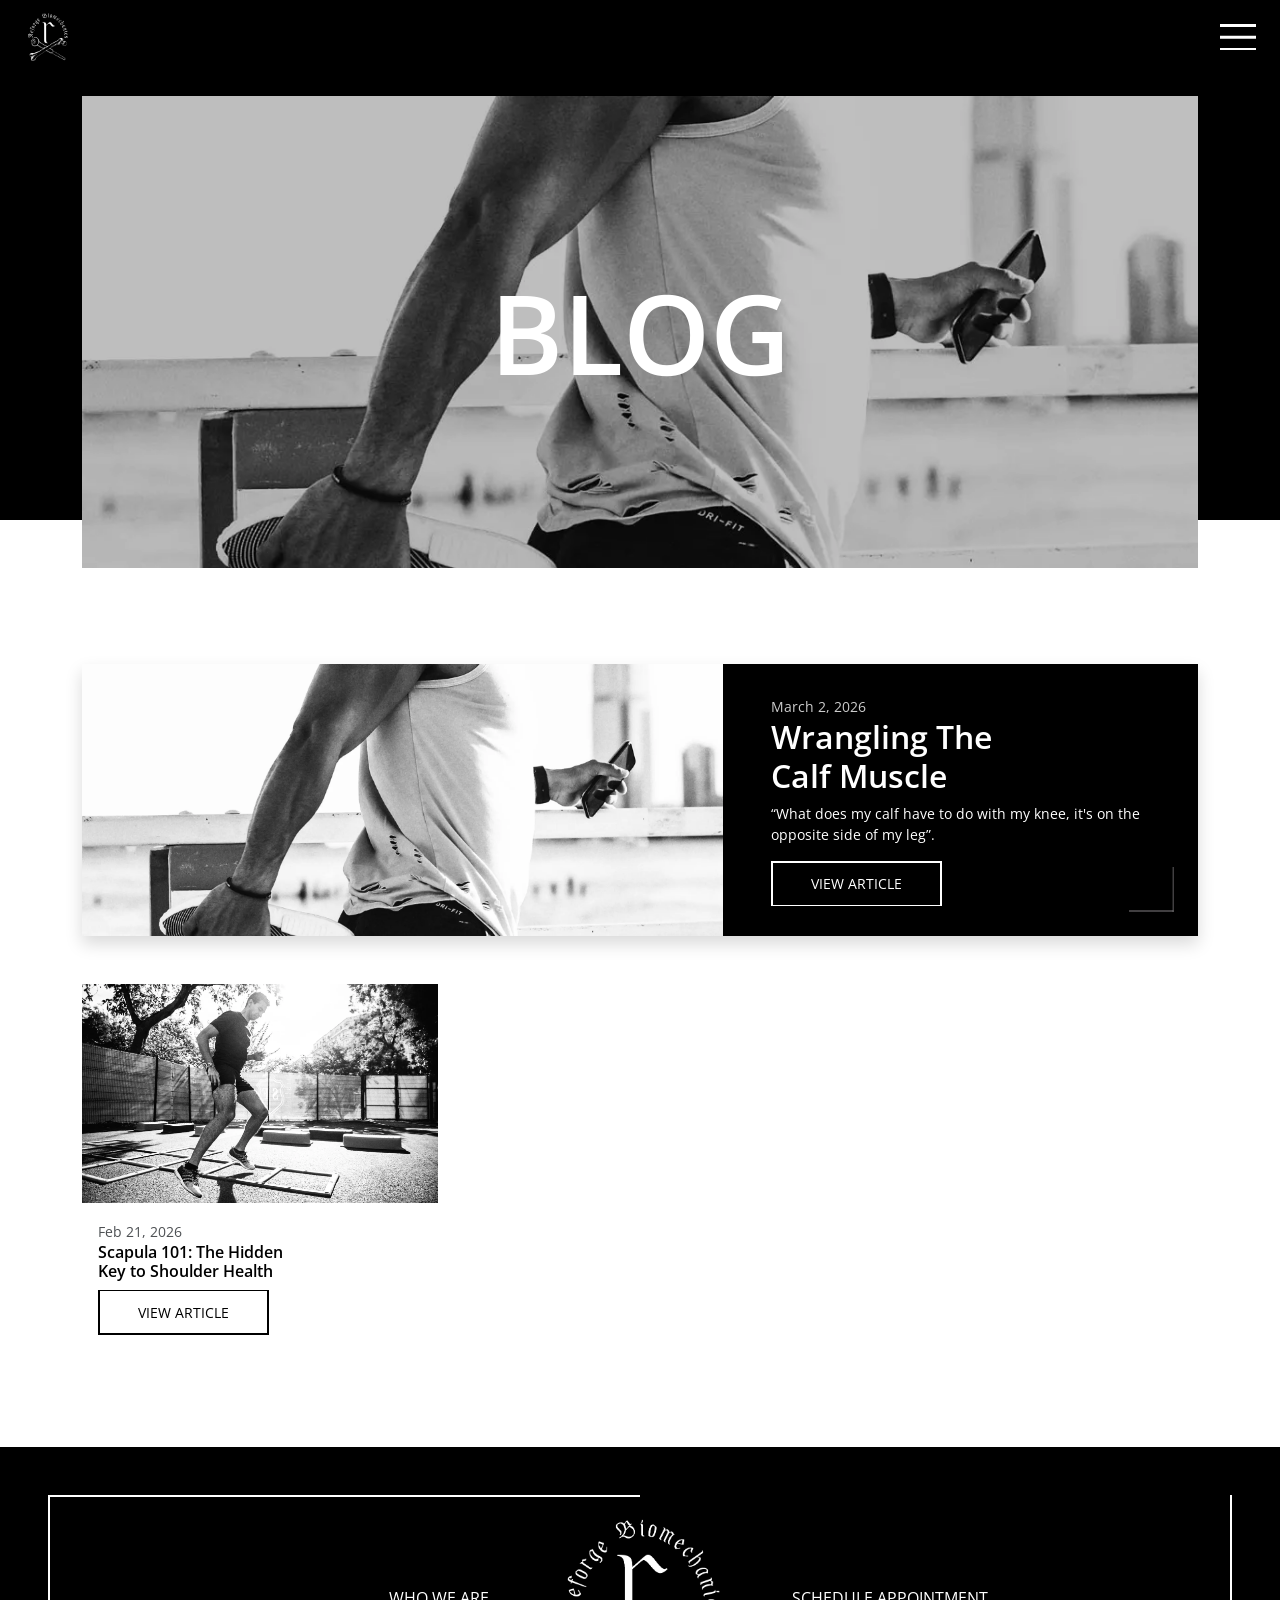
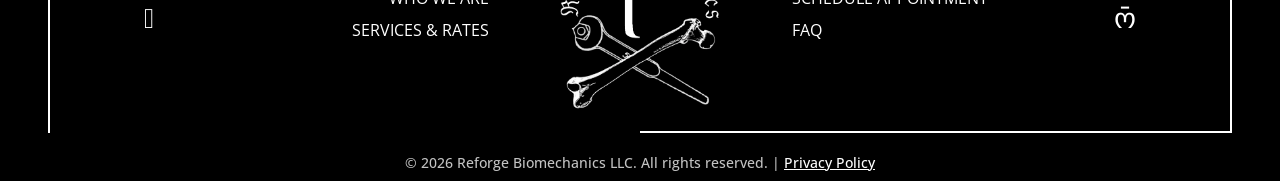
==== blog/index.html @ caf0f5a5 "Updates" ====
<!DOCTYPE html> <html lang="en"> <head> <meta charset="utf-8"> <meta name="viewport" content="width=device-width,initial-scale=1,shrink-to-fit=no"> <meta name="description" content="Reforge Biomechanics"> <meta name="keywords" content="tickets, athletics, athletic, football, basketball, sports, member, donate, physical therapy, biomechanics, Doctor Nathaniel Cooley, Reforge Biomechanics, kinesiology, musculoskeletal therapy, neuromuscular therapy, athletic performance, injury recovery, holistic health, private practice"> <link rel="apple-touch-icon" sizes="180x180" href="../assets/media/favicon/apple-touch-icon.webp?ckcachebust=273CE54CC57B4464F2BCD8BB8B50EAC4"> <link rel="icon" type="image/webp" sizes="32x32" href="../assets/media/favicon/favicon-32x32.webp?ckcachebust=0A2581CA7CD6BD1CC9CE571ABED2B0F4"> <link rel="icon" type="image/webp" sizes="16x16" href="../assets/media/favicon/favicon-16x16.webp?ckcachebust=61E6CB32641F2F8ABFE95FE479D12E5C"> <link rel="manifest" href="../assets/media/favicon/site.webmanifest?ckcachebust=7498E30910860CACD3222F6CDBD7D97B"> <title> Blog | Reforge Biomechanics </title> <link rel="preconnect" href="https://fonts.googleapis.com"> <link rel="preconnect" href="https://fonts.gstatic.com?ckcachebust=5F54D1240735D46980B776AF554F44D3" crossorigin> <link href="https://fonts.googleapis.com/css2?family=Open+Sans:ital,wght@0,300..800;1,300..800&display=swap" rel="stylesheet"> <link rel="preload" href="../assets/fonts/bootstrap-icons.woff2" as="font" type="font/woff2" crossorigin> <link href="../assets/css/main.css?ckcachebust=F7EA904D9426EFA59086B8D6299F8B66" rel="stylesheet"> <script type="module" src="../assets/js/main.js?ckcachebust=3F2AF9118C95AB895724D30D0D98989F"></script> <script async src="https://www.googletagmanager.com/gtag/js?id=G-8SEBTFMG2Q&ckcachebust=793376051"></script> <script> window.dataLayer = window.dataLayer || [];
    function gtag() { dataLayer.push(arguments); }
    gtag('js', new Date());

    gtag('config', 'G-8SEBTFMG2Q'); </script> <link rel="preload" as="image" href="../assets/media/who-we-are/who-we-are-header.webp?ckcachebust=793376051"> </head> <body id="blog"> <a class="skip-link visually-hidden-focusable bg-secondary text-primary position-fixed top-0 start-0 p-2" href="#main-content" tabindex="1">Skip to main content</a> <nav id="main-nav" class="navbar navbar-dark bg-primary shadow fixed-top"> <div class="container-fluid"> <li class="nav-item nav-item-logo d-flex justify-content-lg-center align-items-center ms-3"> <a class="navbar-brand me-0" href="../index.html"> <img class="nav-logo" src="../assets/media/reforge-logo-white.webp" alt=""> </a> </li> <button class="navbar-toggler animated-toggler position-absolute top-0 end-0 mt-4 me-4" type="button" aria-controls="offcanvas-navbar"> <span class="burger-top"></span> <span class="burger-mdl"></span> <span class="burger-btm"></span> </button> <div id="offcanvas-navbar" class="offcanvas offcanvas-top bg-primary h-100" tabindex="-1" aria-labelledby="offcanvas-navbarLabel"> <div class="offcanvas-header"> <a href="../index.html"> <img class="nav-logo" src="../assets/media/reforge-logo-white.webp" alt=""> </a> <button class="btn-close btn-close-white" type="button" data-bs-dismiss="offcanvas" aria-label="Close"></button> </div> <div class="offcanvas-body bg-primary"> <ul class="navbar-nav align-items-center flex-grow-1"> <li class="nav-item mb-3"> <a class="nav-link fs-4 lh-1 text-secondary text-gray-hover" href="../who-we-are/index.html">Who We Are</a> </li> <li class="nav-item mb-3"> <a class="nav-link fs-4 lh-1 text-secondary text-gray-hover active" href="../services-and-rates/index.html">Services & Rates</a> </li> <li class="nav-item mb-3"> <a class="nav-link fs-4 lh-1 text-secondary text-gray-hover" href="https://reforgebiomechanics.janeapp.com/locations/reforge-biomechanics/book" target="_blank">Schedule Appointment</a> </li> <li class="nav-item"> <a class="nav-link fs-4 lh-1 text-secondary text-gray-hover" href="../faq/index.html">FAQ</a> </li> </ul> </div> </div> </div> </nav> <main id="main-content"> <section class="interior-header bg-primary pb-0"> <div class="container"> <div class="row"> <div class="col"> <div class="header-wrapper position-relative mb-n5"> <h1 class="display-1 lh-1 text-uppercase w-100 text-center text-secondary position-absolute top-50 start-50 translate-middle z-1">Blog</h1> <picture> <source media="(min-width: 1400px)" srcset="../assets/media/who-we-are/who-we-are-header-lg.webp" type="image/webp"> <source media="(min-width: 768px)" srcset="../assets/media/who-we-are/who-we-are-header-md.webp" type="image/webp"> <source media="(max-width: 767.98px)" srcset="../assets/media/who-we-are/who-we-are-header-md.webp" type="image/webp"> <img class="w-100" src="../assets/media/who-we-are/who-we-are-header-lg.jpg" alt=""> </picture> </div> </div> </div> </div> </section> <section class="position-relative mt-lg-5"> <div class="container"> <div class="row justify-content-center"> <div class="col-xxl2-10"> <div class="card bg-primary accent-container text-white shadow"> <div class="card-body p-0"> <div class="row"> <div class="col-lg-6 col-xl-7"> <img class="img-fluid h-100 object-fit-cover" src="../assets/media/who-we-are/who-we-are-header-lg.webp" alt=""> </div> <div class="col-lg-6 col-xl-5"> <div class="h-100 p-4 align-content-center"> <small class="opacity-80">March 2, 2026</small> <h2 class="text-white">Wrangling The Calf Muscle</h2> <p class="small pe-1">“What does my calf have to do with my knee, it's on the opposite side of my leg”.</p> <a class="btn btn-sm btn-secondary" href="scapula-101/index.html"> <div>View Article</div> </a> </div> </div> </div> </div> </div> <div class="row row-cols-1 row-cols-md-2 row-cols-xl-3 mt-5"> <div class="col"> <div class="card"> <img class="card-img-top" src="../assets/media/index/mission-image.webp" alt=""> <div class="card-body"> <small class="opacity-80">Feb 21, 2026</small> <h2 class="h6">Scapula 101: The Hidden Key to Shoulder Health</h2> <a class="btn btn-sm btn-primary" href="scapula-101/index.html"> <div>View Article</div> </a> </div> </div> </div> </div> </div> </div> </div> </section> </main> <div id="privacy-policy-modal" class="modal fade" tabindex="-1"> <div class="modal-dialog modal-lg"> <div class="modal-content"> <div class="modal-body position-relative p-0"> <i class="bi bi-x-lg fs-4 lh-1 text-primary position-absolute top-0 end-0 p-2 opacity-50-hover z-1" type="button" data-bs-dismiss="modal" aria-label="Close"></i> <div class="bg-gray accent-container shadow p-3 p-md-4 h-100"> <p class="h4 text-uppercase text-primary text-decoration-underline mb-4">Privacy Policy</p> <p class="font-primary-bold">No mobile information will be shared with third parties/affiliates for marketing/promotional purposes. All other categories exclude text messaging originator opt-in data and consent; this information will not be shared with any third parties</p> </div> </div> </div> </div> </div> <footer class="bg-primary p-4 p-lg-5"> <div id="footer-wrapper" class="mb-3 mb-lg-0"> <div class="top-line"></div> <a class="position-absolute top-0 top-lg-50 start-0 translate-middle-lg-y mt-5 mt-lg-0 ms-5 ms-lg-6 z-1" href="https://www.facebook.com/profile.php?id=61575986151560" target="_blank" aria-label="Facebook"> <i class="bi bi-facebook text-secondary fs-3 text-gray-hover"></i> </a> <div class="container position-relative p-4"> <div id="footer-main" class="row justify-content-center"> <div class="col-6 col-lg-4 text-center text-lg-end align-content-center order-2 order-lg-1"> <a class="text-uppercase text-secondary text-decoration-none d-block w-fit-content mb-2 text-gray-hover mx-auto me-lg-0" href="../who-we-are/index.html">Who We Are</a> <a class="text-uppercase text-secondary text-decoration-none d-block w-fit-content mb-0 text-gray-hover mx-auto me-lg-0" href="../services-and-rates/index.html">Services & Rates</a> </div> <div class="col-lg-3 text-center order-1 order-lg-2 mb-3 mb-lg-0"> <img class="footer-logo" src="../assets/media/reforge-logo-white.webp" alt=""> </div> <div class="col-6 col-lg-4 text-center text-lg-start align-content-center order-3"> <a class="text-uppercase text-secondary text-decoration-none d-block w-fit-content mb-2 text-gray-hover mx-auto ms-lg-0" href="https://reforgebiomechanics.janeapp.com/locations/reforge-biomechanics/book" target="_blank">Schedule Appointment</a> <a class="text-uppercase text-secondary text-decoration-none d-block w-fit-content mb-0 text-gray-hover mx-auto ms-lg-0" href="../faq/index.html">FAQ</a> </div> </div> </div> <a class="position-absolute top-0 top-lg-50 end-0 translate-middle-lg-y mt-5 mt-lg-0 me-5 me-lg-6 z-1" href="https://www.instagram.com/reforgebiomechanics/" target="_blank" aria-label="Instagram"> <i class="bi bi-instagram text-secondary fs-3 text-gray-hover"></i> </a> <div class="btm-line"></div> </div> <h6 id="copyright" class="position-absolute bottom-0 start-50 translate-middle-x w-100 text-center small lh-base text-gray mb-2"> &copy; <span id="current-year"></span> Reforge Biomechanics LLC. All rights reserved. | <a class="text-secondary link-underline-white link-underline-opacity-0-hover" href="#" data-bs-toggle="modal" data-bs-target="#privacy-policy-modal">Privacy Policy</a></h6> </footer> </body> </html>
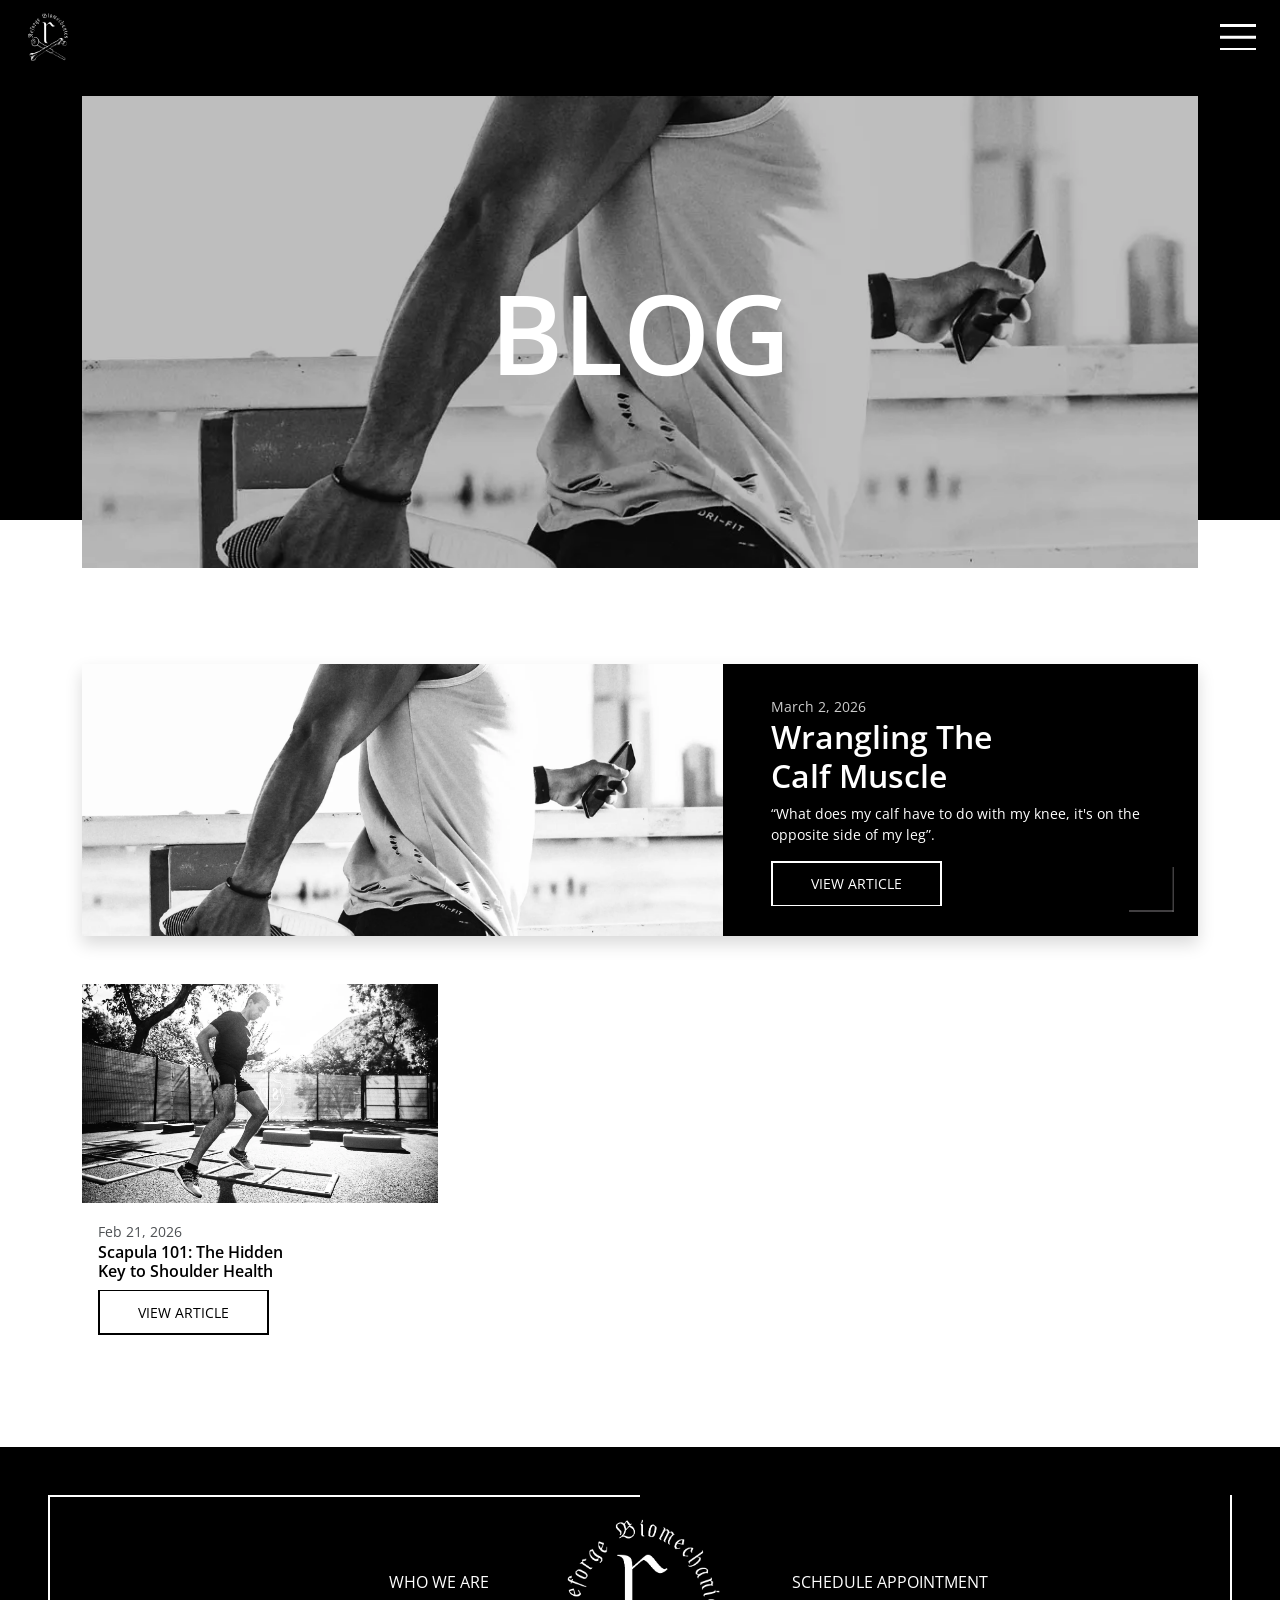
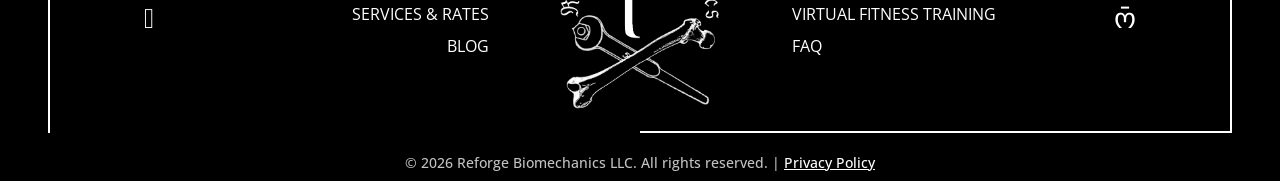
==== commit 5553ef77: "Updates" ====
--- a/blog/index.html
+++ b/blog/index.html
@@ -1,5 +1,5 @@
-<!DOCTYPE html> <html lang="en"> <head> <meta charset="utf-8"> <meta name="viewport" content="width=device-width,initial-scale=1,shrink-to-fit=no"> <meta name="description" content="Reforge Biomechanics"> <meta name="keywords" content="tickets, athletics, athletic, football, basketball, sports, member, donate, physical therapy, biomechanics, Doctor Nathaniel Cooley, Reforge Biomechanics, kinesiology, musculoskeletal therapy, neuromuscular therapy, athletic performance, injury recovery, holistic health, private practice"> <link rel="apple-touch-icon" sizes="180x180" href="../assets/media/favicon/apple-touch-icon.webp?ckcachebust=273CE54CC57B4464F2BCD8BB8B50EAC4"> <link rel="icon" type="image/webp" sizes="32x32" href="../assets/media/favicon/favicon-32x32.webp?ckcachebust=0A2581CA7CD6BD1CC9CE571ABED2B0F4"> <link rel="icon" type="image/webp" sizes="16x16" href="../assets/media/favicon/favicon-16x16.webp?ckcachebust=61E6CB32641F2F8ABFE95FE479D12E5C"> <link rel="manifest" href="../assets/media/favicon/site.webmanifest?ckcachebust=7498E30910860CACD3222F6CDBD7D97B"> <title> Blog | Reforge Biomechanics </title> <link rel="preconnect" href="https://fonts.googleapis.com"> <link rel="preconnect" href="https://fonts.gstatic.com?ckcachebust=5F54D1240735D46980B776AF554F44D3" crossorigin> <link href="https://fonts.googleapis.com/css2?family=Open+Sans:ital,wght@0,300..800;1,300..800&display=swap" rel="stylesheet"> <link rel="preload" href="../assets/fonts/bootstrap-icons.woff2" as="font" type="font/woff2" crossorigin> <link href="../assets/css/main.css?ckcachebust=F7EA904D9426EFA59086B8D6299F8B66" rel="stylesheet"> <script type="module" src="../assets/js/main.js?ckcachebust=3F2AF9118C95AB895724D30D0D98989F"></script> <script async src="https://www.googletagmanager.com/gtag/js?id=G-8SEBTFMG2Q&ckcachebust=793376051"></script> <script> window.dataLayer = window.dataLayer || [];
+<!DOCTYPE html> <html lang="en"> <head> <meta charset="utf-8"> <meta name="viewport" content="width=device-width,initial-scale=1,shrink-to-fit=no"> <meta name="description" content="Reforge Biomechanics"> <meta name="keywords" content="tickets, athletics, athletic, football, basketball, sports, member, donate, physical therapy, biomechanics, Doctor Nathaniel Cooley, Reforge Biomechanics, kinesiology, musculoskeletal therapy, neuromuscular therapy, athletic performance, injury recovery, holistic health, private practice"> <link rel="apple-touch-icon" sizes="180x180" href="../assets/media/favicon/apple-touch-icon.webp?ckcachebust=273CE54CC57B4464F2BCD8BB8B50EAC4"> <link rel="icon" type="image/webp" sizes="32x32" href="../assets/media/favicon/favicon-32x32.webp?ckcachebust=0A2581CA7CD6BD1CC9CE571ABED2B0F4"> <link rel="icon" type="image/webp" sizes="16x16" href="../assets/media/favicon/favicon-16x16.webp?ckcachebust=61E6CB32641F2F8ABFE95FE479D12E5C"> <link rel="manifest" href="../assets/media/favicon/site.webmanifest?ckcachebust=7498E30910860CACD3222F6CDBD7D97B"> <title> Blog | Reforge Biomechanics </title> <link rel="preconnect" href="https://fonts.googleapis.com"> <link rel="preconnect" href="https://fonts.gstatic.com?ckcachebust=A9320A41AC8208A54979900A8FF67DD9" crossorigin> <link href="https://fonts.googleapis.com/css2?family=Open+Sans:ital,wght@0,300..800;1,300..800&display=swap" rel="stylesheet"> <link rel="preload" href="../assets/fonts/bootstrap-icons.woff2" as="font" type="font/woff2" crossorigin> <link href="../assets/css/main.css?ckcachebust=2A0BA125FBEB8DDFEDC2214A454A0471" rel="stylesheet"> <script type="module" src="../assets/js/main.js?ckcachebust=3F2AF9118C95AB895724D30D0D98989F"></script> <script async src="https://www.googletagmanager.com/gtag/js?id=G-8SEBTFMG2Q&ckcachebust=793469747"></script> <script> window.dataLayer = window.dataLayer || [];
     function gtag() { dataLayer.push(arguments); }
     gtag('js', new Date());
 
-    gtag('config', 'G-8SEBTFMG2Q'); </script> <link rel="preload" as="image" href="../assets/media/who-we-are/who-we-are-header.webp?ckcachebust=793376051"> </head> <body id="blog"> <a class="skip-link visually-hidden-focusable bg-secondary text-primary position-fixed top-0 start-0 p-2" href="#main-content" tabindex="1">Skip to main content</a> <nav id="main-nav" class="navbar navbar-dark bg-primary shadow fixed-top"> <div class="container-fluid"> <li class="nav-item nav-item-logo d-flex justify-content-lg-center align-items-center ms-3"> <a class="navbar-brand me-0" href="../index.html"> <img class="nav-logo" src="../assets/media/reforge-logo-white.webp" alt=""> </a> </li> <button class="navbar-toggler animated-toggler position-absolute top-0 end-0 mt-4 me-4" type="button" aria-controls="offcanvas-navbar"> <span class="burger-top"></span> <span class="burger-mdl"></span> <span class="burger-btm"></span> </button> <div id="offcanvas-navbar" class="offcanvas offcanvas-top bg-primary h-100" tabindex="-1" aria-labelledby="offcanvas-navbarLabel"> <div class="offcanvas-header"> <a href="../index.html"> <img class="nav-logo" src="../assets/media/reforge-logo-white.webp" alt=""> </a> <button class="btn-close btn-close-white" type="button" data-bs-dismiss="offcanvas" aria-label="Close"></button> </div> <div class="offcanvas-body bg-primary"> <ul class="navbar-nav align-items-center flex-grow-1"> <li class="nav-item mb-3"> <a class="nav-link fs-4 lh-1 text-secondary text-gray-hover" href="../who-we-are/index.html">Who We Are</a> </li> <li class="nav-item mb-3"> <a class="nav-link fs-4 lh-1 text-secondary text-gray-hover active" href="../services-and-rates/index.html">Services & Rates</a> </li> <li class="nav-item mb-3"> <a class="nav-link fs-4 lh-1 text-secondary text-gray-hover" href="https://reforgebiomechanics.janeapp.com/locations/reforge-biomechanics/book" target="_blank">Schedule Appointment</a> </li> <li class="nav-item"> <a class="nav-link fs-4 lh-1 text-secondary text-gray-hover" href="../faq/index.html">FAQ</a> </li> </ul> </div> </div> </div> </nav> <main id="main-content"> <section class="interior-header bg-primary pb-0"> <div class="container"> <div class="row"> <div class="col"> <div class="header-wrapper position-relative mb-n5"> <h1 class="display-1 lh-1 text-uppercase w-100 text-center text-secondary position-absolute top-50 start-50 translate-middle z-1">Blog</h1> <picture> <source media="(min-width: 1400px)" srcset="../assets/media/who-we-are/who-we-are-header-lg.webp" type="image/webp"> <source media="(min-width: 768px)" srcset="../assets/media/who-we-are/who-we-are-header-md.webp" type="image/webp"> <source media="(max-width: 767.98px)" srcset="../assets/media/who-we-are/who-we-are-header-md.webp" type="image/webp"> <img class="w-100" src="../assets/media/who-we-are/who-we-are-header-lg.jpg" alt=""> </picture> </div> </div> </div> </div> </section> <section class="position-relative mt-lg-5"> <div class="container"> <div class="row justify-content-center"> <div class="col-xxl2-10"> <div class="card bg-primary accent-container text-white shadow"> <div class="card-body p-0"> <div class="row"> <div class="col-lg-6 col-xl-7"> <img class="img-fluid h-100 object-fit-cover" src="../assets/media/who-we-are/who-we-are-header-lg.webp" alt=""> </div> <div class="col-lg-6 col-xl-5"> <div class="h-100 p-4 align-content-center"> <small class="opacity-80">March 2, 2026</small> <h2 class="text-white">Wrangling The Calf Muscle</h2> <p class="small pe-1">“What does my calf have to do with my knee, it's on the opposite side of my leg”.</p> <a class="btn btn-sm btn-secondary" href="scapula-101/index.html"> <div>View Article</div> </a> </div> </div> </div> </div> </div> <div class="row row-cols-1 row-cols-md-2 row-cols-xl-3 mt-5"> <div class="col"> <div class="card"> <img class="card-img-top" src="../assets/media/index/mission-image.webp" alt=""> <div class="card-body"> <small class="opacity-80">Feb 21, 2026</small> <h2 class="h6">Scapula 101: The Hidden Key to Shoulder Health</h2> <a class="btn btn-sm btn-primary" href="scapula-101/index.html"> <div>View Article</div> </a> </div> </div> </div> </div> </div> </div> </div> </section> </main> <div id="privacy-policy-modal" class="modal fade" tabindex="-1"> <div class="modal-dialog modal-lg"> <div class="modal-content"> <div class="modal-body position-relative p-0"> <i class="bi bi-x-lg fs-4 lh-1 text-primary position-absolute top-0 end-0 p-2 opacity-50-hover z-1" type="button" data-bs-dismiss="modal" aria-label="Close"></i> <div class="bg-gray accent-container shadow p-3 p-md-4 h-100"> <p class="h4 text-uppercase text-primary text-decoration-underline mb-4">Privacy Policy</p> <p class="font-primary-bold">No mobile information will be shared with third parties/affiliates for marketing/promotional purposes. All other categories exclude text messaging originator opt-in data and consent; this information will not be shared with any third parties</p> </div> </div> </div> </div> </div> <footer class="bg-primary p-4 p-lg-5"> <div id="footer-wrapper" class="mb-3 mb-lg-0"> <div class="top-line"></div> <a class="position-absolute top-0 top-lg-50 start-0 translate-middle-lg-y mt-5 mt-lg-0 ms-5 ms-lg-6 z-1" href="https://www.facebook.com/profile.php?id=61575986151560" target="_blank" aria-label="Facebook"> <i class="bi bi-facebook text-secondary fs-3 text-gray-hover"></i> </a> <div class="container position-relative p-4"> <div id="footer-main" class="row justify-content-center"> <div class="col-6 col-lg-4 text-center text-lg-end align-content-center order-2 order-lg-1"> <a class="text-uppercase text-secondary text-decoration-none d-block w-fit-content mb-2 text-gray-hover mx-auto me-lg-0" href="../who-we-are/index.html">Who We Are</a> <a class="text-uppercase text-secondary text-decoration-none d-block w-fit-content mb-0 text-gray-hover mx-auto me-lg-0" href="../services-and-rates/index.html">Services & Rates</a> </div> <div class="col-lg-3 text-center order-1 order-lg-2 mb-3 mb-lg-0"> <img class="footer-logo" src="../assets/media/reforge-logo-white.webp" alt=""> </div> <div class="col-6 col-lg-4 text-center text-lg-start align-content-center order-3"> <a class="text-uppercase text-secondary text-decoration-none d-block w-fit-content mb-2 text-gray-hover mx-auto ms-lg-0" href="https://reforgebiomechanics.janeapp.com/locations/reforge-biomechanics/book" target="_blank">Schedule Appointment</a> <a class="text-uppercase text-secondary text-decoration-none d-block w-fit-content mb-0 text-gray-hover mx-auto ms-lg-0" href="../faq/index.html">FAQ</a> </div> </div> </div> <a class="position-absolute top-0 top-lg-50 end-0 translate-middle-lg-y mt-5 mt-lg-0 me-5 me-lg-6 z-1" href="https://www.instagram.com/reforgebiomechanics/" target="_blank" aria-label="Instagram"> <i class="bi bi-instagram text-secondary fs-3 text-gray-hover"></i> </a> <div class="btm-line"></div> </div> <h6 id="copyright" class="position-absolute bottom-0 start-50 translate-middle-x w-100 text-center small lh-base text-gray mb-2"> &copy; <span id="current-year"></span> Reforge Biomechanics LLC. All rights reserved. | <a class="text-secondary link-underline-white link-underline-opacity-0-hover" href="#" data-bs-toggle="modal" data-bs-target="#privacy-policy-modal">Privacy Policy</a></h6> </footer> </body> </html>+    gtag('config', 'G-8SEBTFMG2Q'); </script> <link rel="preload" as="image" href="../assets/media/who-we-are/who-we-are-header.webp?ckcachebust=793469747"> </head> <body id="blog"> <a class="skip-link visually-hidden-focusable bg-secondary text-primary position-fixed top-0 start-0 p-2" href="#main-content" tabindex="1">Skip to main content</a> <nav id="main-nav" class="navbar navbar-dark bg-primary shadow fixed-top"> <div class="container-fluid"> <li class="nav-item nav-item-logo d-flex justify-content-lg-center align-items-center ms-3"> <a class="navbar-brand me-0" href="../index.html"> <img class="nav-logo" src="../assets/media/reforge-logo-white.webp" alt=""> </a> </li> <button class="navbar-toggler animated-toggler position-absolute top-0 end-0 mt-4 me-4" type="button" aria-controls="offcanvas-navbar"> <span class="burger-top"></span> <span class="burger-mdl"></span> <span class="burger-btm"></span> </button> <div id="offcanvas-navbar" class="offcanvas offcanvas-top bg-primary h-100" tabindex="-1" aria-labelledby="offcanvas-navbarLabel"> <div class="offcanvas-header"> <a href="../index.html"> <img class="nav-logo" src="../assets/media/reforge-logo-white.webp" alt=""> </a> <button class="btn-close btn-close-white" type="button" data-bs-dismiss="offcanvas" aria-label="Close"></button> </div> <div class="offcanvas-body bg-primary"> <ul class="navbar-nav align-items-center flex-grow-1"> <li class="nav-item mb-3"> <a class="nav-link fs-4 lh-1 text-secondary text-gray-hover" href="../who-we-are/index.html">Who We Are</a> </li> <li class="nav-item mb-3"> <a class="nav-link fs-4 lh-1 text-secondary text-gray-hover active" href="../services-and-rates/index.html">Services & Rates</a> </li> <li class="nav-item mb-3"> <a class="nav-link fs-4 lh-1 text-secondary text-gray-hover" href="https://reforgebiomechanics.janeapp.com/locations/reforge-biomechanics/book" target="_blank" rel="noopener noreferrer">Schedule Appointment</a> </li> <li class="nav-item mb-3"> <a class="nav-link fs-4 lh-1 text-secondary text-gray-hover" href="#" target="_blank" rel="noopener noreferrer">Virtual Fitness Training</a> </li> <li class="nav-item mb-3"> <a class="nav-link fs-4 lh-1 text-secondary text-gray-hover" href="../faq/index.html">FAQ</a> </li> <li class="nav-item"> <a class="nav-link fs-4 lh-1 text-secondary text-gray-hover" href="../blog/index.html">Blog</a> </li> </ul> </div> </div> </div> </nav> <main id="main-content"> <section class="interior-header bg-primary pb-0"> <div class="container"> <div class="row"> <div class="col"> <div class="header-wrapper position-relative mb-n5"> <h1 class="display-1 lh-1 text-uppercase w-100 text-center text-secondary position-absolute top-50 start-50 translate-middle z-1">Blog</h1> <picture> <source media="(min-width: 1400px)" srcset="../assets/media/who-we-are/who-we-are-header-lg.webp" type="image/webp"> <source media="(min-width: 768px)" srcset="../assets/media/who-we-are/who-we-are-header-md.webp" type="image/webp"> <source media="(max-width: 767.98px)" srcset="../assets/media/who-we-are/who-we-are-header-md.webp" type="image/webp"> <img class="w-100" src="../assets/media/who-we-are/who-we-are-header-lg.jpg" alt=""> </picture> </div> </div> </div> </div> </section> <section class="position-relative mt-lg-5"> <div class="container"> <div class="row justify-content-center"> <div class="col-xxl2-10"> <div class="card bg-primary accent-container text-white shadow"> <div class="card-body p-0"> <div class="row"> <div class="col-lg-6 col-xl-7"> <img class="img-fluid h-100 object-fit-cover" src="../assets/media/who-we-are/who-we-are-header-lg.webp" alt=""> </div> <div class="col-lg-6 col-xl-5"> <div class="h-100 p-4 align-content-center"> <small class="opacity-80">March 2, 2026</small> <h2 class="text-white">Wrangling The Calf Muscle</h2> <p class="small pe-1">“What does my calf have to do with my knee, it's on the opposite side of my leg”.</p> <a class="btn btn-sm btn-secondary" href="wrangling-calf-muscle/index.html"> <div>View Article</div> </a> </div> </div> </div> </div> </div> <div class="row row-cols-1 row-cols-md-2 row-cols-xl-3 mt-5"> <div class="col"> <div class="card"> <img class="card-img-top" src="../assets/media/index/mission-image.webp" alt=""> <div class="card-body"> <small class="opacity-80">Feb 21, 2026</small> <h2 class="h6">Scapula 101: The Hidden Key to Shoulder Health</h2> <a class="btn btn-sm btn-primary" href="scapula-101/index.html"> <div>View Article</div> </a> </div> </div> </div> </div> </div> </div> </div> </section> </main> <div id="privacy-policy-modal" class="modal fade" tabindex="-1"> <div class="modal-dialog modal-lg"> <div class="modal-content"> <div class="modal-body position-relative p-0"> <i class="bi bi-x-lg fs-4 lh-1 text-primary position-absolute top-0 end-0 p-2 opacity-50-hover z-1" type="button" data-bs-dismiss="modal" aria-label="Close"></i> <div class="bg-gray accent-container shadow p-3 p-md-4 h-100"> <p class="h4 text-uppercase text-primary text-decoration-underline mb-4">Privacy Policy</p> <p class="font-primary-bold">No mobile information will be shared with third parties/affiliates for marketing/promotional purposes. All other categories exclude text messaging originator opt-in data and consent; this information will not be shared with any third parties</p> </div> </div> </div> </div> </div> <footer class="bg-primary p-4 p-lg-5"> <div id="footer-wrapper" class="mb-3 mb-lg-0"> <div class="top-line"></div> <a class="position-absolute top-0 top-lg-50 start-0 translate-middle-lg-y mt-5 mt-lg-0 ms-5 ms-lg-6 z-1" href="https://www.facebook.com/profile.php?id=61575986151560" target="_blank" aria-label="Facebook"> <i class="bi bi-facebook text-secondary fs-3 text-gray-hover"></i> </a> <div class="container position-relative p-4"> <div id="footer-main" class="row justify-content-center"> <div class="col-6 col-lg-4 text-center text-lg-end align-content-center order-2 order-lg-1"> <a class="text-uppercase text-secondary text-decoration-none d-block w-fit-content mb-2 text-gray-hover mx-auto me-lg-0" href="../who-we-are/index.html">Who We Are</a> <a class="text-uppercase text-secondary text-decoration-none d-block w-fit-content mb-2 text-gray-hover mx-auto me-lg-0" href="../services-and-rates/index.html">Services & Rates</a> <a class="text-uppercase text-secondary text-decoration-none d-block w-fit-content mb-0 text-gray-hover mx-auto me-lg-0" href="../blog/index.html">Blog</a> </div> <div class="col-lg-3 text-center order-1 order-lg-2 mb-3 mb-lg-0"> <img class="footer-logo" src="../assets/media/reforge-logo-white.webp" alt=""> </div> <div class="col-6 col-lg-4 text-center text-lg-start align-content-center order-3"> <a class="text-uppercase text-secondary text-decoration-none d-block w-fit-content mb-2 text-gray-hover mx-auto ms-lg-0" href="https://reforgebiomechanics.janeapp.com/locations/reforge-biomechanics/book" target="_blank">Schedule Appointment</a> <a class="text-uppercase text-secondary text-decoration-none d-block w-fit-content mb-2 text-gray-hover mx-auto ms-lg-0" href="#" target="_blank">Virtual Fitness training</a> <a class="text-uppercase text-secondary text-decoration-none d-block w-fit-content mb-0 text-gray-hover mx-auto ms-lg-0" href="../faq/index.html">FAQ</a> </div> </div> </div> <a class="position-absolute top-0 top-lg-50 end-0 translate-middle-lg-y mt-5 mt-lg-0 me-5 me-lg-6 z-1" href="https://www.instagram.com/reforgebiomechanics/" target="_blank" aria-label="Instagram"> <i class="bi bi-instagram text-secondary fs-3 text-gray-hover"></i> </a> <div class="btm-line"></div> </div> <h6 id="copyright" class="position-absolute bottom-0 start-50 translate-middle-x w-100 text-center small lh-base text-gray mb-2"> &copy; <span id="current-year"></span> Reforge Biomechanics LLC. All rights reserved. | <a class="text-secondary link-underline-white link-underline-opacity-0-hover" href="#" data-bs-toggle="modal" data-bs-target="#privacy-policy-modal">Privacy Policy</a></h6> </footer> </body> </html>
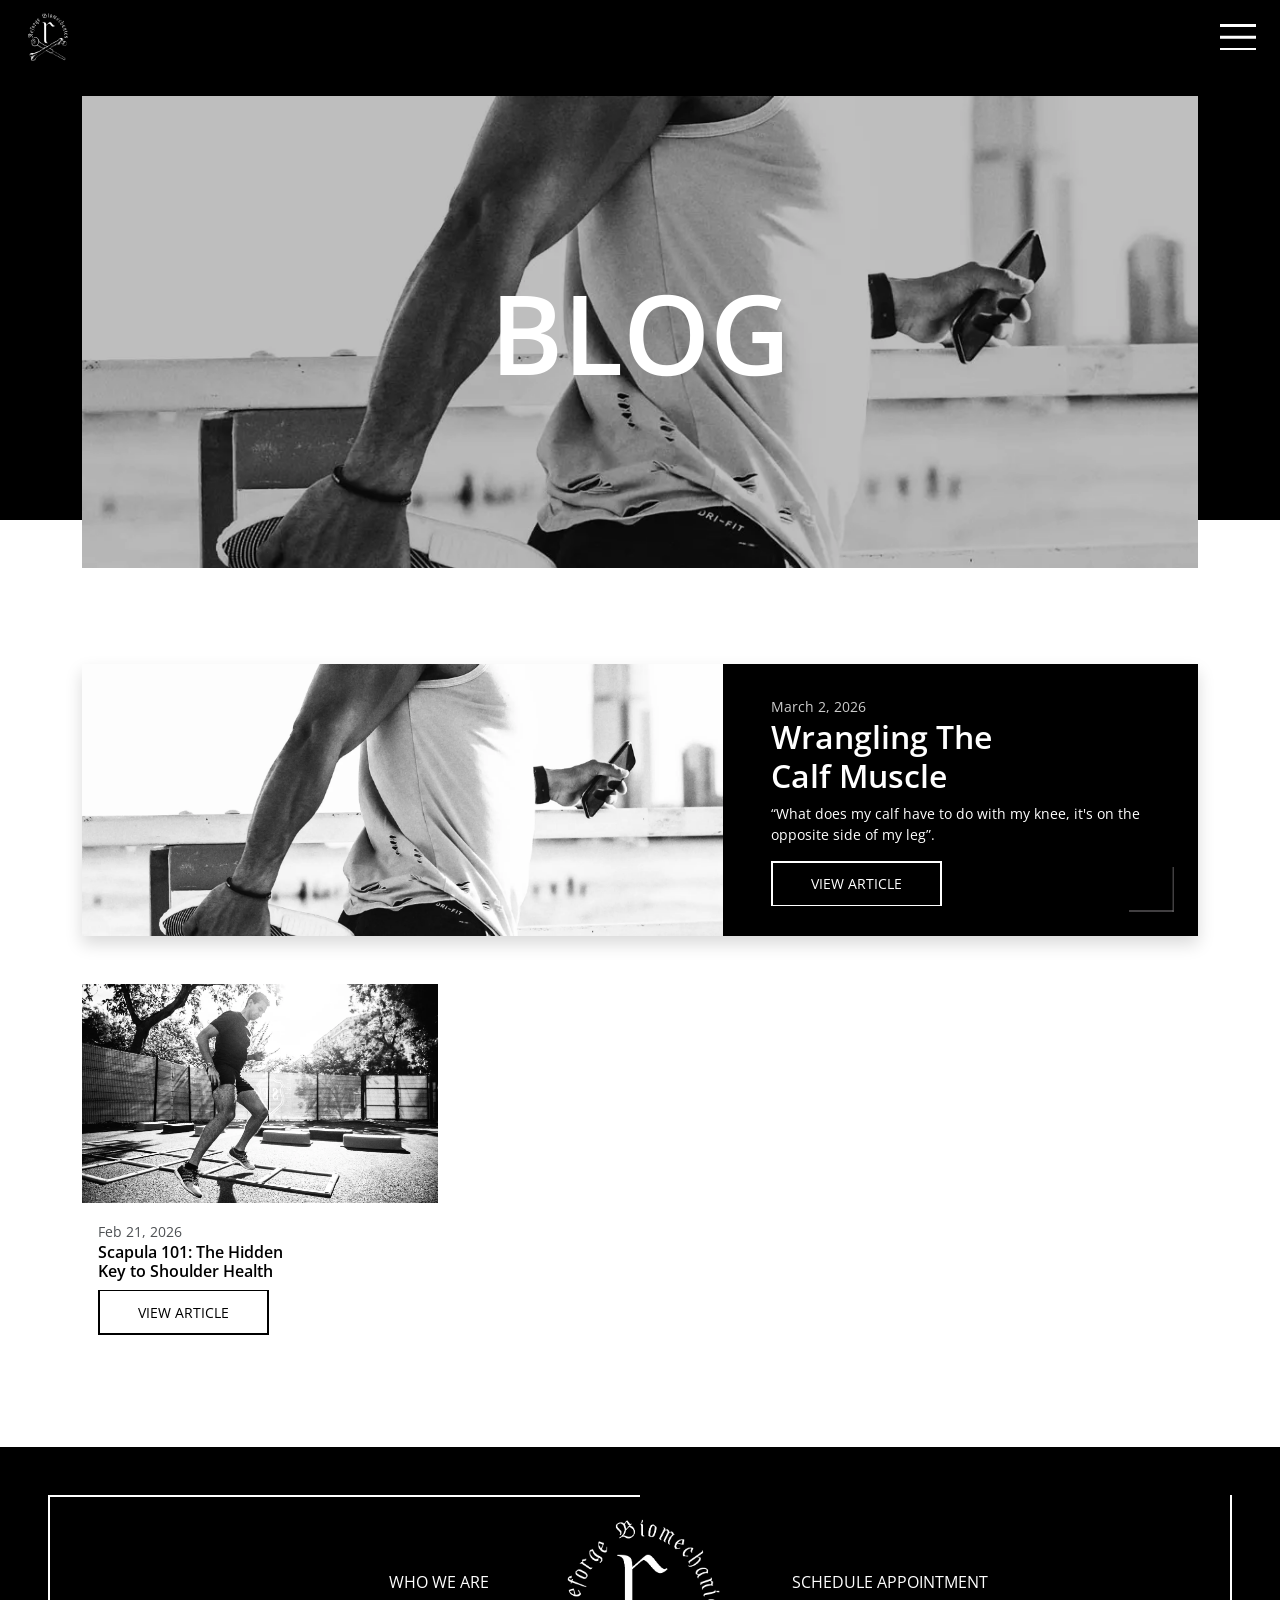
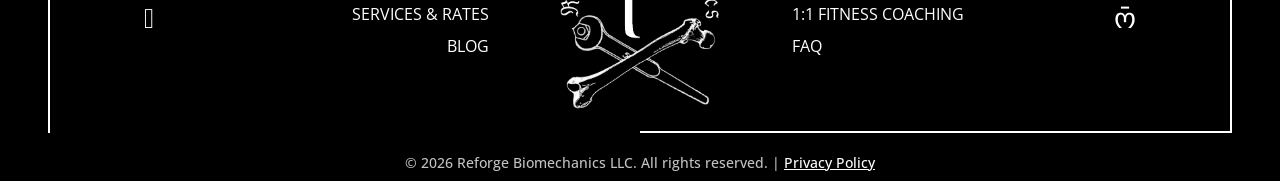
==== commit 7779c3b9: "Updates" ====
--- a/blog/index.html
+++ b/blog/index.html
@@ -1,5 +1,5 @@
-<!DOCTYPE html> <html lang="en"> <head> <meta charset="utf-8"> <meta name="viewport" content="width=device-width,initial-scale=1,shrink-to-fit=no"> <meta name="description" content="Reforge Biomechanics"> <meta name="keywords" content="tickets, athletics, athletic, football, basketball, sports, member, donate, physical therapy, biomechanics, Doctor Nathaniel Cooley, Reforge Biomechanics, kinesiology, musculoskeletal therapy, neuromuscular therapy, athletic performance, injury recovery, holistic health, private practice"> <link rel="apple-touch-icon" sizes="180x180" href="../assets/media/favicon/apple-touch-icon.webp?ckcachebust=273CE54CC57B4464F2BCD8BB8B50EAC4"> <link rel="icon" type="image/webp" sizes="32x32" href="../assets/media/favicon/favicon-32x32.webp?ckcachebust=0A2581CA7CD6BD1CC9CE571ABED2B0F4"> <link rel="icon" type="image/webp" sizes="16x16" href="../assets/media/favicon/favicon-16x16.webp?ckcachebust=61E6CB32641F2F8ABFE95FE479D12E5C"> <link rel="manifest" href="../assets/media/favicon/site.webmanifest?ckcachebust=7498E30910860CACD3222F6CDBD7D97B"> <title> Blog | Reforge Biomechanics </title> <link rel="preconnect" href="https://fonts.googleapis.com"> <link rel="preconnect" href="https://fonts.gstatic.com?ckcachebust=A9320A41AC8208A54979900A8FF67DD9" crossorigin> <link href="https://fonts.googleapis.com/css2?family=Open+Sans:ital,wght@0,300..800;1,300..800&display=swap" rel="stylesheet"> <link rel="preload" href="../assets/fonts/bootstrap-icons.woff2" as="font" type="font/woff2" crossorigin> <link href="../assets/css/main.css?ckcachebust=2A0BA125FBEB8DDFEDC2214A454A0471" rel="stylesheet"> <script type="module" src="../assets/js/main.js?ckcachebust=3F2AF9118C95AB895724D30D0D98989F"></script> <script async src="https://www.googletagmanager.com/gtag/js?id=G-8SEBTFMG2Q&ckcachebust=793469747"></script> <script> window.dataLayer = window.dataLayer || [];
+<!DOCTYPE html> <html lang="en"> <head> <meta charset="utf-8"> <meta name="viewport" content="width=device-width,initial-scale=1,shrink-to-fit=no"> <meta name="description" content="Reforge Biomechanics"> <meta name="keywords" content="tickets, athletics, athletic, football, basketball, sports, member, donate, physical therapy, biomechanics, Doctor Nathaniel Cooley, Reforge Biomechanics, kinesiology, musculoskeletal therapy, neuromuscular therapy, athletic performance, injury recovery, holistic health, private practice"> <link rel="apple-touch-icon" sizes="180x180" href="../assets/media/favicon/apple-touch-icon.webp?ckcachebust=273CE54CC57B4464F2BCD8BB8B50EAC4"> <link rel="icon" type="image/webp" sizes="32x32" href="../assets/media/favicon/favicon-32x32.webp?ckcachebust=0A2581CA7CD6BD1CC9CE571ABED2B0F4"> <link rel="icon" type="image/webp" sizes="16x16" href="../assets/media/favicon/favicon-16x16.webp?ckcachebust=61E6CB32641F2F8ABFE95FE479D12E5C"> <link rel="manifest" href="../assets/media/favicon/site.webmanifest?ckcachebust=7498E30910860CACD3222F6CDBD7D97B"> <title> Blog | Reforge Biomechanics </title> <link rel="preconnect" href="https://fonts.googleapis.com"> <link rel="preconnect" href="https://fonts.gstatic.com?ckcachebust=3BAC3955DF083F05F22216471CB87FE0" crossorigin> <link href="https://fonts.googleapis.com/css2?family=Open+Sans:ital,wght@0,300..800;1,300..800&display=swap" rel="stylesheet"> <link rel="preload" href="../assets/fonts/bootstrap-icons.woff2" as="font" type="font/woff2" crossorigin> <link href="../assets/css/main.css?ckcachebust=2A0BA125FBEB8DDFEDC2214A454A0471" rel="stylesheet"> <script type="module" src="../assets/js/main.js?ckcachebust=3F2AF9118C95AB895724D30D0D98989F"></script> <script async src="https://www.googletagmanager.com/gtag/js?id=G-8SEBTFMG2Q&ckcachebust=793664373"></script> <script> window.dataLayer = window.dataLayer || [];
     function gtag() { dataLayer.push(arguments); }
     gtag('js', new Date());
 
-    gtag('config', 'G-8SEBTFMG2Q'); </script> <link rel="preload" as="image" href="../assets/media/who-we-are/who-we-are-header.webp?ckcachebust=793469747"> </head> <body id="blog"> <a class="skip-link visually-hidden-focusable bg-secondary text-primary position-fixed top-0 start-0 p-2" href="#main-content" tabindex="1">Skip to main content</a> <nav id="main-nav" class="navbar navbar-dark bg-primary shadow fixed-top"> <div class="container-fluid"> <li class="nav-item nav-item-logo d-flex justify-content-lg-center align-items-center ms-3"> <a class="navbar-brand me-0" href="../index.html"> <img class="nav-logo" src="../assets/media/reforge-logo-white.webp" alt=""> </a> </li> <button class="navbar-toggler animated-toggler position-absolute top-0 end-0 mt-4 me-4" type="button" aria-controls="offcanvas-navbar"> <span class="burger-top"></span> <span class="burger-mdl"></span> <span class="burger-btm"></span> </button> <div id="offcanvas-navbar" class="offcanvas offcanvas-top bg-primary h-100" tabindex="-1" aria-labelledby="offcanvas-navbarLabel"> <div class="offcanvas-header"> <a href="../index.html"> <img class="nav-logo" src="../assets/media/reforge-logo-white.webp" alt=""> </a> <button class="btn-close btn-close-white" type="button" data-bs-dismiss="offcanvas" aria-label="Close"></button> </div> <div class="offcanvas-body bg-primary"> <ul class="navbar-nav align-items-center flex-grow-1"> <li class="nav-item mb-3"> <a class="nav-link fs-4 lh-1 text-secondary text-gray-hover" href="../who-we-are/index.html">Who We Are</a> </li> <li class="nav-item mb-3"> <a class="nav-link fs-4 lh-1 text-secondary text-gray-hover active" href="../services-and-rates/index.html">Services & Rates</a> </li> <li class="nav-item mb-3"> <a class="nav-link fs-4 lh-1 text-secondary text-gray-hover" href="https://reforgebiomechanics.janeapp.com/locations/reforge-biomechanics/book" target="_blank" rel="noopener noreferrer">Schedule Appointment</a> </li> <li class="nav-item mb-3"> <a class="nav-link fs-4 lh-1 text-secondary text-gray-hover" href="#" target="_blank" rel="noopener noreferrer">Virtual Fitness Training</a> </li> <li class="nav-item mb-3"> <a class="nav-link fs-4 lh-1 text-secondary text-gray-hover" href="../faq/index.html">FAQ</a> </li> <li class="nav-item"> <a class="nav-link fs-4 lh-1 text-secondary text-gray-hover" href="../blog/index.html">Blog</a> </li> </ul> </div> </div> </div> </nav> <main id="main-content"> <section class="interior-header bg-primary pb-0"> <div class="container"> <div class="row"> <div class="col"> <div class="header-wrapper position-relative mb-n5"> <h1 class="display-1 lh-1 text-uppercase w-100 text-center text-secondary position-absolute top-50 start-50 translate-middle z-1">Blog</h1> <picture> <source media="(min-width: 1400px)" srcset="../assets/media/who-we-are/who-we-are-header-lg.webp" type="image/webp"> <source media="(min-width: 768px)" srcset="../assets/media/who-we-are/who-we-are-header-md.webp" type="image/webp"> <source media="(max-width: 767.98px)" srcset="../assets/media/who-we-are/who-we-are-header-md.webp" type="image/webp"> <img class="w-100" src="../assets/media/who-we-are/who-we-are-header-lg.jpg" alt=""> </picture> </div> </div> </div> </div> </section> <section class="position-relative mt-lg-5"> <div class="container"> <div class="row justify-content-center"> <div class="col-xxl2-10"> <div class="card bg-primary accent-container text-white shadow"> <div class="card-body p-0"> <div class="row"> <div class="col-lg-6 col-xl-7"> <img class="img-fluid h-100 object-fit-cover" src="../assets/media/who-we-are/who-we-are-header-lg.webp" alt=""> </div> <div class="col-lg-6 col-xl-5"> <div class="h-100 p-4 align-content-center"> <small class="opacity-80">March 2, 2026</small> <h2 class="text-white">Wrangling The Calf Muscle</h2> <p class="small pe-1">“What does my calf have to do with my knee, it's on the opposite side of my leg”.</p> <a class="btn btn-sm btn-secondary" href="wrangling-calf-muscle/index.html"> <div>View Article</div> </a> </div> </div> </div> </div> </div> <div class="row row-cols-1 row-cols-md-2 row-cols-xl-3 mt-5"> <div class="col"> <div class="card"> <img class="card-img-top" src="../assets/media/index/mission-image.webp" alt=""> <div class="card-body"> <small class="opacity-80">Feb 21, 2026</small> <h2 class="h6">Scapula 101: The Hidden Key to Shoulder Health</h2> <a class="btn btn-sm btn-primary" href="scapula-101/index.html"> <div>View Article</div> </a> </div> </div> </div> </div> </div> </div> </div> </section> </main> <div id="privacy-policy-modal" class="modal fade" tabindex="-1"> <div class="modal-dialog modal-lg"> <div class="modal-content"> <div class="modal-body position-relative p-0"> <i class="bi bi-x-lg fs-4 lh-1 text-primary position-absolute top-0 end-0 p-2 opacity-50-hover z-1" type="button" data-bs-dismiss="modal" aria-label="Close"></i> <div class="bg-gray accent-container shadow p-3 p-md-4 h-100"> <p class="h4 text-uppercase text-primary text-decoration-underline mb-4">Privacy Policy</p> <p class="font-primary-bold">No mobile information will be shared with third parties/affiliates for marketing/promotional purposes. All other categories exclude text messaging originator opt-in data and consent; this information will not be shared with any third parties</p> </div> </div> </div> </div> </div> <footer class="bg-primary p-4 p-lg-5"> <div id="footer-wrapper" class="mb-3 mb-lg-0"> <div class="top-line"></div> <a class="position-absolute top-0 top-lg-50 start-0 translate-middle-lg-y mt-5 mt-lg-0 ms-5 ms-lg-6 z-1" href="https://www.facebook.com/profile.php?id=61575986151560" target="_blank" aria-label="Facebook"> <i class="bi bi-facebook text-secondary fs-3 text-gray-hover"></i> </a> <div class="container position-relative p-4"> <div id="footer-main" class="row justify-content-center"> <div class="col-6 col-lg-4 text-center text-lg-end align-content-center order-2 order-lg-1"> <a class="text-uppercase text-secondary text-decoration-none d-block w-fit-content mb-2 text-gray-hover mx-auto me-lg-0" href="../who-we-are/index.html">Who We Are</a> <a class="text-uppercase text-secondary text-decoration-none d-block w-fit-content mb-2 text-gray-hover mx-auto me-lg-0" href="../services-and-rates/index.html">Services & Rates</a> <a class="text-uppercase text-secondary text-decoration-none d-block w-fit-content mb-0 text-gray-hover mx-auto me-lg-0" href="../blog/index.html">Blog</a> </div> <div class="col-lg-3 text-center order-1 order-lg-2 mb-3 mb-lg-0"> <img class="footer-logo" src="../assets/media/reforge-logo-white.webp" alt=""> </div> <div class="col-6 col-lg-4 text-center text-lg-start align-content-center order-3"> <a class="text-uppercase text-secondary text-decoration-none d-block w-fit-content mb-2 text-gray-hover mx-auto ms-lg-0" href="https://reforgebiomechanics.janeapp.com/locations/reforge-biomechanics/book" target="_blank">Schedule Appointment</a> <a class="text-uppercase text-secondary text-decoration-none d-block w-fit-content mb-2 text-gray-hover mx-auto ms-lg-0" href="#" target="_blank">Virtual Fitness training</a> <a class="text-uppercase text-secondary text-decoration-none d-block w-fit-content mb-0 text-gray-hover mx-auto ms-lg-0" href="../faq/index.html">FAQ</a> </div> </div> </div> <a class="position-absolute top-0 top-lg-50 end-0 translate-middle-lg-y mt-5 mt-lg-0 me-5 me-lg-6 z-1" href="https://www.instagram.com/reforgebiomechanics/" target="_blank" aria-label="Instagram"> <i class="bi bi-instagram text-secondary fs-3 text-gray-hover"></i> </a> <div class="btm-line"></div> </div> <h6 id="copyright" class="position-absolute bottom-0 start-50 translate-middle-x w-100 text-center small lh-base text-gray mb-2"> &copy; <span id="current-year"></span> Reforge Biomechanics LLC. All rights reserved. | <a class="text-secondary link-underline-white link-underline-opacity-0-hover" href="#" data-bs-toggle="modal" data-bs-target="#privacy-policy-modal">Privacy Policy</a></h6> </footer> </body> </html>+    gtag('config', 'G-8SEBTFMG2Q'); </script> <link rel="preload" as="image" href="../assets/media/who-we-are/who-we-are-header.webp?ckcachebust=793664373"> </head> <body id="blog"> <a class="skip-link visually-hidden-focusable bg-secondary text-primary position-fixed top-0 start-0 p-2" href="#main-content" tabindex="1">Skip to main content</a> <nav id="main-nav" class="navbar navbar-dark bg-primary shadow fixed-top"> <div class="container-fluid"> <li class="nav-item nav-item-logo d-flex justify-content-lg-center align-items-center ms-3"> <a class="navbar-brand me-0" href="../index.html"> <img class="nav-logo" src="../assets/media/reforge-logo-white.webp" alt=""> </a> </li> <button class="navbar-toggler animated-toggler position-absolute top-0 end-0 mt-4 me-4" type="button" aria-controls="offcanvas-navbar"> <span class="burger-top"></span> <span class="burger-mdl"></span> <span class="burger-btm"></span> </button> <div id="offcanvas-navbar" class="offcanvas offcanvas-top bg-primary h-100" tabindex="-1" aria-labelledby="offcanvas-navbarLabel"> <div class="offcanvas-header"> <a href="../index.html"> <img class="nav-logo" src="../assets/media/reforge-logo-white.webp" alt=""> </a> <button class="btn-close btn-close-white" type="button" data-bs-dismiss="offcanvas" aria-label="Close"></button> </div> <div class="offcanvas-body bg-primary"> <ul class="navbar-nav align-items-center flex-grow-1"> <li class="nav-item mb-3"> <a class="nav-link fs-4 lh-1 text-secondary text-gray-hover" href="../who-we-are/index.html">Who We Are</a> </li> <li class="nav-item mb-3"> <a class="nav-link fs-4 lh-1 text-secondary text-gray-hover active" href="../services-and-rates/index.html">Services & Rates</a> </li> <li class="nav-item mb-3"> <a class="nav-link fs-4 lh-1 text-secondary text-gray-hover" href="https://reforgebiomechanics.janeapp.com/locations/reforge-biomechanics/book" target="_blank" rel="noopener noreferrer">Schedule Appointment</a> </li> <li class="nav-item mb-3"> <a class="nav-link fs-4 lh-1 text-secondary text-gray-hover" href="https://reforgebiomechanics.janeapp.com/locations/reforge-biomechanics/book" target="_blank" rel="noopener noreferrer">1:1 Fitness Coaching</a> </li> <li class="nav-item mb-3"> <a class="nav-link fs-4 lh-1 text-secondary text-gray-hover" href="../faq/index.html">FAQ</a> </li> <li class="nav-item"> <a class="nav-link fs-4 lh-1 text-secondary text-gray-hover" href="../blog/index.html">Blog</a> </li> </ul> </div> </div> </div> </nav> <main id="main-content"> <section class="interior-header bg-primary pb-0"> <div class="container"> <div class="row"> <div class="col"> <div class="header-wrapper position-relative mb-n5"> <h1 class="display-1 lh-1 text-uppercase w-100 text-center text-secondary position-absolute top-50 start-50 translate-middle z-1">Blog</h1> <picture> <source media="(min-width: 1400px)" srcset="../assets/media/who-we-are/who-we-are-header-lg.webp" type="image/webp"> <source media="(min-width: 768px)" srcset="../assets/media/who-we-are/who-we-are-header-md.webp" type="image/webp"> <source media="(max-width: 767.98px)" srcset="../assets/media/who-we-are/who-we-are-header-md.webp" type="image/webp"> <img class="w-100" src="../assets/media/who-we-are/who-we-are-header-lg.jpg" alt=""> </picture> </div> </div> </div> </div> </section> <section class="position-relative mt-lg-5"> <div class="container"> <div class="row justify-content-center"> <div class="col-xxl2-10"> <div class="card bg-primary accent-container text-white shadow"> <div class="card-body p-0"> <div class="row"> <div class="col-lg-6 col-xl-7"> <img class="img-fluid h-100 object-fit-cover" src="../assets/media/who-we-are/who-we-are-header-lg.webp" alt=""> </div> <div class="col-lg-6 col-xl-5"> <div class="h-100 p-4 align-content-center"> <small class="opacity-80">March 2, 2026</small> <h2 class="text-white">Wrangling The Calf Muscle</h2> <p class="small pe-1">“What does my calf have to do with my knee, it's on the opposite side of my leg”.</p> <a class="btn btn-sm btn-secondary" href="wrangling-calf-muscle/index.html"> <div>View Article</div> </a> </div> </div> </div> </div> </div> <div class="row row-cols-1 row-cols-md-2 row-cols-xl-3 mt-5"> <div class="col"> <div class="card"> <img class="card-img-top" src="../assets/media/index/mission-image.webp" alt=""> <div class="card-body"> <small class="opacity-80">Feb 21, 2026</small> <h2 class="h6">Scapula 101: The Hidden Key to Shoulder Health</h2> <a class="btn btn-sm btn-primary" href="scapula-101/index.html"> <div>View Article</div> </a> </div> </div> </div> </div> </div> </div> </div> </section> </main> <div id="privacy-policy-modal" class="modal fade" tabindex="-1"> <div class="modal-dialog modal-lg"> <div class="modal-content"> <div class="modal-body position-relative p-0"> <i class="bi bi-x-lg fs-4 lh-1 text-primary position-absolute top-0 end-0 p-2 opacity-50-hover z-1" type="button" data-bs-dismiss="modal" aria-label="Close"></i> <div class="bg-gray accent-container shadow p-3 p-md-4 h-100"> <p class="h4 text-uppercase text-primary text-decoration-underline mb-4">Privacy Policy</p> <p class="font-primary-bold">No mobile information will be shared with third parties/affiliates for marketing/promotional purposes. All other categories exclude text messaging originator opt-in data and consent; this information will not be shared with any third parties</p> </div> </div> </div> </div> </div> <footer class="bg-primary p-4 p-lg-5"> <div id="footer-wrapper" class="mb-3 mb-lg-0"> <div class="top-line"></div> <a class="position-absolute top-0 top-lg-50 start-0 translate-middle-lg-y mt-5 mt-lg-0 ms-5 ms-lg-6 z-1" href="https://www.facebook.com/profile.php?id=61575986151560" target="_blank" aria-label="Facebook"> <i class="bi bi-facebook text-secondary fs-3 text-gray-hover"></i> </a> <div class="container position-relative p-4"> <div id="footer-main" class="row justify-content-center"> <div class="col-6 col-lg-4 text-center text-lg-end align-content-center order-2 order-lg-1"> <a class="text-uppercase text-secondary text-decoration-none d-block w-fit-content mb-2 text-gray-hover mx-auto me-lg-0" href="../who-we-are/index.html">Who We Are</a> <a class="text-uppercase text-secondary text-decoration-none d-block w-fit-content mb-2 text-gray-hover mx-auto me-lg-0" href="../services-and-rates/index.html">Services & Rates</a> <a class="text-uppercase text-secondary text-decoration-none d-block w-fit-content mb-0 text-gray-hover mx-auto me-lg-0" href="../blog/index.html">Blog</a> </div> <div class="col-lg-3 text-center order-1 order-lg-2 mb-3 mb-lg-0"> <img class="footer-logo" src="../assets/media/reforge-logo-white.webp" alt=""> </div> <div class="col-6 col-lg-4 text-center text-lg-start align-content-center order-3"> <a class="text-uppercase text-secondary text-decoration-none d-block w-fit-content mb-2 text-gray-hover mx-auto ms-lg-0" href="https://reforgebiomechanics.janeapp.com/locations/reforge-biomechanics/book" target="_blank">Schedule Appointment</a> <a class="text-uppercase text-secondary text-decoration-none d-block w-fit-content mb-2 text-gray-hover mx-auto ms-lg-0" href="https://reforgebiomechanics.janeapp.com/locations/reforge-biomechanics/book" target="_blank">1:1 Fitness Coaching</a> <a class="text-uppercase text-secondary text-decoration-none d-block w-fit-content mb-0 text-gray-hover mx-auto ms-lg-0" href="../faq/index.html">FAQ</a> </div> </div> </div> <a class="position-absolute top-0 top-lg-50 end-0 translate-middle-lg-y mt-5 mt-lg-0 me-5 me-lg-6 z-1" href="https://www.instagram.com/reforgebiomechanics/" target="_blank" aria-label="Instagram"> <i class="bi bi-instagram text-secondary fs-3 text-gray-hover"></i> </a> <div class="btm-line"></div> </div> <h6 id="copyright" class="position-absolute bottom-0 start-50 translate-middle-x w-100 text-center small lh-base text-gray mb-2"> &copy; <span id="current-year"></span> Reforge Biomechanics LLC. All rights reserved. | <a class="text-secondary link-underline-white link-underline-opacity-0-hover" href="#" data-bs-toggle="modal" data-bs-target="#privacy-policy-modal">Privacy Policy</a></h6> </footer> </body> </html>
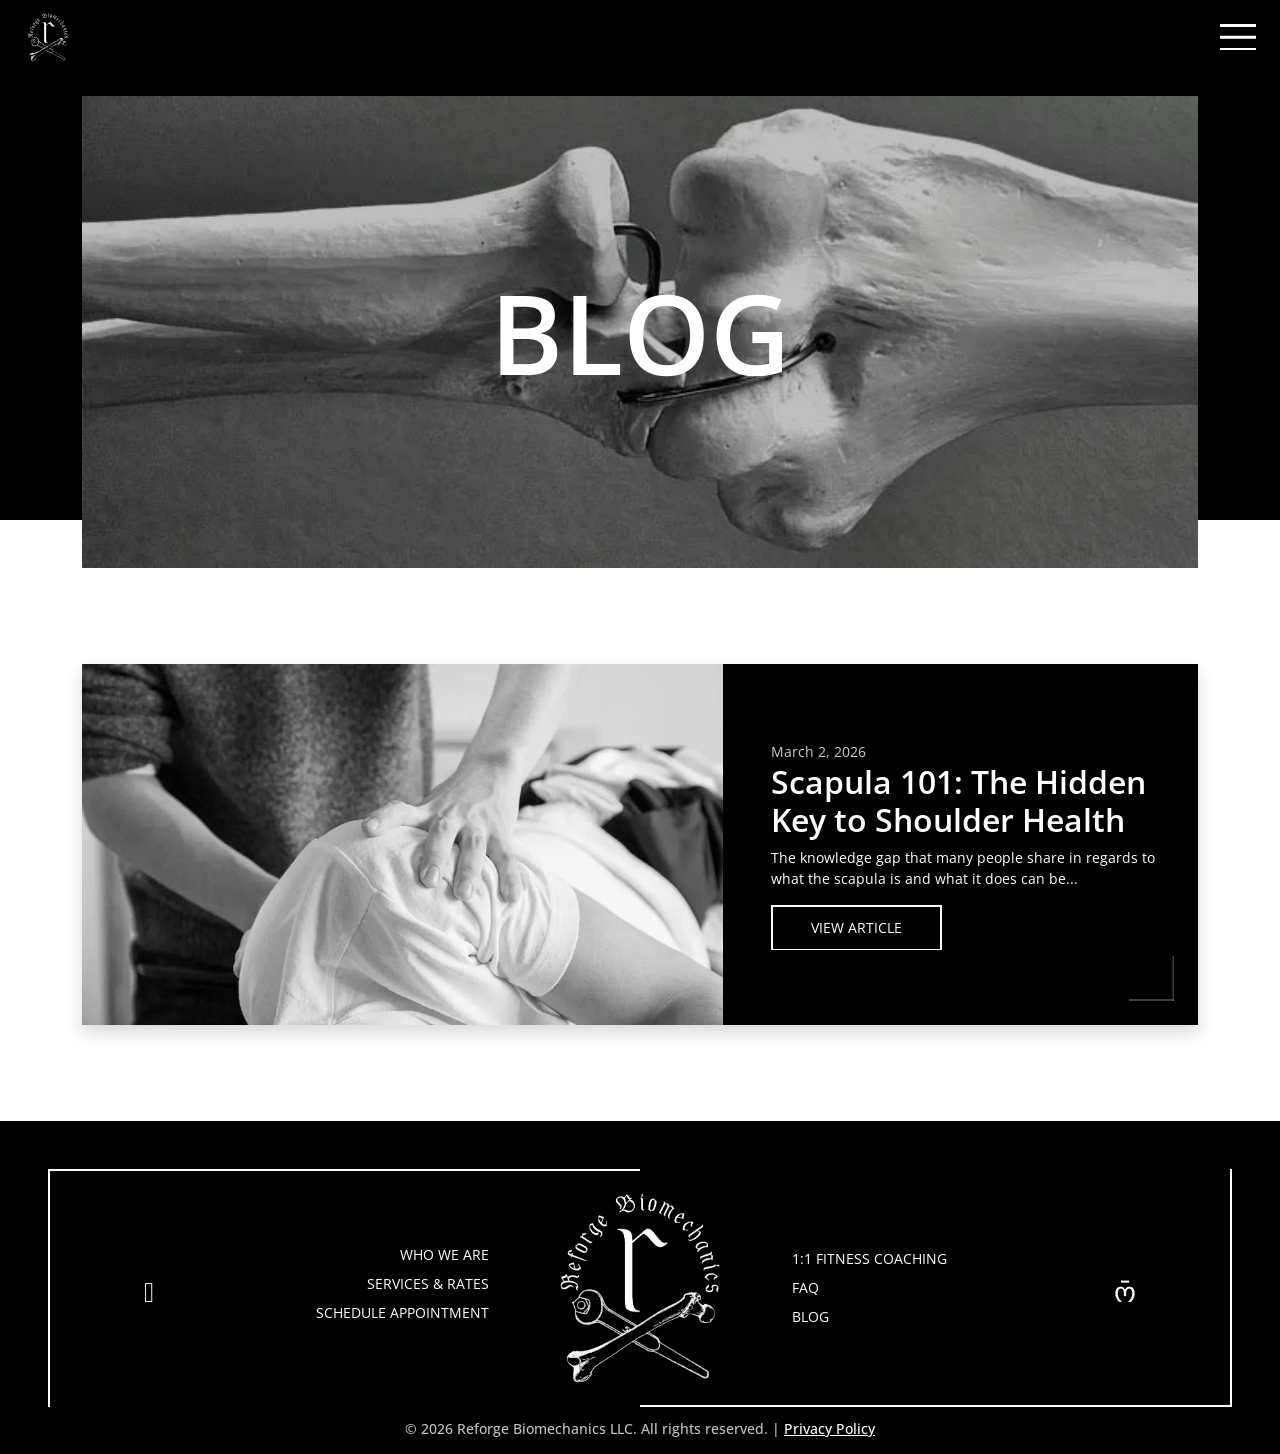
==== commit 316f4683: "Updates" ====
--- a/blog/index.html
+++ b/blog/index.html
@@ -1,5 +1,5 @@
-<!DOCTYPE html> <html lang="en"> <head> <meta charset="utf-8"> <meta name="viewport" content="width=device-width,initial-scale=1,shrink-to-fit=no"> <meta name="description" content="Reforge Biomechanics"> <meta name="keywords" content="tickets, athletics, athletic, football, basketball, sports, member, donate, physical therapy, biomechanics, Doctor Nathaniel Cooley, Reforge Biomechanics, kinesiology, musculoskeletal therapy, neuromuscular therapy, athletic performance, injury recovery, holistic health, private practice"> <link rel="apple-touch-icon" sizes="180x180" href="../assets/media/favicon/apple-touch-icon.webp?ckcachebust=273CE54CC57B4464F2BCD8BB8B50EAC4"> <link rel="icon" type="image/webp" sizes="32x32" href="../assets/media/favicon/favicon-32x32.webp?ckcachebust=0A2581CA7CD6BD1CC9CE571ABED2B0F4"> <link rel="icon" type="image/webp" sizes="16x16" href="../assets/media/favicon/favicon-16x16.webp?ckcachebust=61E6CB32641F2F8ABFE95FE479D12E5C"> <link rel="manifest" href="../assets/media/favicon/site.webmanifest?ckcachebust=7498E30910860CACD3222F6CDBD7D97B"> <title> Blog | Reforge Biomechanics </title> <link rel="preconnect" href="https://fonts.googleapis.com"> <link rel="preconnect" href="https://fonts.gstatic.com?ckcachebust=3BAC3955DF083F05F22216471CB87FE0" crossorigin> <link href="https://fonts.googleapis.com/css2?family=Open+Sans:ital,wght@0,300..800;1,300..800&display=swap" rel="stylesheet"> <link rel="preload" href="../assets/fonts/bootstrap-icons.woff2" as="font" type="font/woff2" crossorigin> <link href="../assets/css/main.css?ckcachebust=2A0BA125FBEB8DDFEDC2214A454A0471" rel="stylesheet"> <script type="module" src="../assets/js/main.js?ckcachebust=3F2AF9118C95AB895724D30D0D98989F"></script> <script async src="https://www.googletagmanager.com/gtag/js?id=G-8SEBTFMG2Q&ckcachebust=793664373"></script> <script> window.dataLayer = window.dataLayer || [];
+<!DOCTYPE html> <html lang="en"> <head> <meta charset="utf-8"> <meta name="viewport" content="width=device-width,initial-scale=1,shrink-to-fit=no"> <meta name="description" content="Reforge Biomechanics"> <meta name="keywords" content="tickets, athletics, athletic, football, basketball, sports, member, donate, physical therapy, biomechanics, Doctor Nathaniel Cooley, Reforge Biomechanics, kinesiology, musculoskeletal therapy, neuromuscular therapy, athletic performance, injury recovery, holistic health, private practice"> <link rel="apple-touch-icon" sizes="180x180" href="../assets/media/favicon/apple-touch-icon.webp?ckcachebust=273CE54CC57B4464F2BCD8BB8B50EAC4"> <link rel="icon" type="image/webp" sizes="32x32" href="../assets/media/favicon/favicon-32x32.webp?ckcachebust=794170708"> <link rel="icon" type="image/webp" sizes="16x16" href="../assets/media/favicon/favicon-16x16.webp?ckcachebust=794170708"> <link rel="manifest" href="../assets/media/favicon/site.webmanifest?ckcachebust=7498E30910860CACD3222F6CDBD7D97B"> <title> Blog | Reforge Biomechanics </title> <link rel="preconnect" href="https://fonts.googleapis.com"> <link rel="preconnect" href="https://fonts.gstatic.com?ckcachebust=5F54D1240735D46980B776AF554F44D3" crossorigin> <link href="https://fonts.googleapis.com/css2?family=Open+Sans:ital,wght@0,300..800;1,300..800&display=swap" rel="stylesheet"> <link rel="preload" href="../assets/fonts/bootstrap-icons.woff2" as="font" type="font/woff2" crossorigin> <link href="../assets/css/main.css?ckcachebust=F1EB94D036291B7479535C9F5BEB24E4" rel="stylesheet"> <script type="module" src="../assets/js/main.js?ckcachebust=4958BB1F25E518B59AFFE23DC7A8770C"></script> <script async src="https://www.googletagmanager.com/gtag/js?id=G-8SEBTFMG2Q&ckcachebust=794170708"></script> <script> window.dataLayer = window.dataLayer || [];
     function gtag() { dataLayer.push(arguments); }
     gtag('js', new Date());
 
-    gtag('config', 'G-8SEBTFMG2Q'); </script> <link rel="preload" as="image" href="../assets/media/who-we-are/who-we-are-header.webp?ckcachebust=793664373"> </head> <body id="blog"> <a class="skip-link visually-hidden-focusable bg-secondary text-primary position-fixed top-0 start-0 p-2" href="#main-content" tabindex="1">Skip to main content</a> <nav id="main-nav" class="navbar navbar-dark bg-primary shadow fixed-top"> <div class="container-fluid"> <li class="nav-item nav-item-logo d-flex justify-content-lg-center align-items-center ms-3"> <a class="navbar-brand me-0" href="../index.html"> <img class="nav-logo" src="../assets/media/reforge-logo-white.webp" alt=""> </a> </li> <button class="navbar-toggler animated-toggler position-absolute top-0 end-0 mt-4 me-4" type="button" aria-controls="offcanvas-navbar"> <span class="burger-top"></span> <span class="burger-mdl"></span> <span class="burger-btm"></span> </button> <div id="offcanvas-navbar" class="offcanvas offcanvas-top bg-primary h-100" tabindex="-1" aria-labelledby="offcanvas-navbarLabel"> <div class="offcanvas-header"> <a href="../index.html"> <img class="nav-logo" src="../assets/media/reforge-logo-white.webp" alt=""> </a> <button class="btn-close btn-close-white" type="button" data-bs-dismiss="offcanvas" aria-label="Close"></button> </div> <div class="offcanvas-body bg-primary"> <ul class="navbar-nav align-items-center flex-grow-1"> <li class="nav-item mb-3"> <a class="nav-link fs-4 lh-1 text-secondary text-gray-hover" href="../who-we-are/index.html">Who We Are</a> </li> <li class="nav-item mb-3"> <a class="nav-link fs-4 lh-1 text-secondary text-gray-hover active" href="../services-and-rates/index.html">Services & Rates</a> </li> <li class="nav-item mb-3"> <a class="nav-link fs-4 lh-1 text-secondary text-gray-hover" href="https://reforgebiomechanics.janeapp.com/locations/reforge-biomechanics/book" target="_blank" rel="noopener noreferrer">Schedule Appointment</a> </li> <li class="nav-item mb-3"> <a class="nav-link fs-4 lh-1 text-secondary text-gray-hover" href="https://reforgebiomechanics.janeapp.com/locations/reforge-biomechanics/book" target="_blank" rel="noopener noreferrer">1:1 Fitness Coaching</a> </li> <li class="nav-item mb-3"> <a class="nav-link fs-4 lh-1 text-secondary text-gray-hover" href="../faq/index.html">FAQ</a> </li> <li class="nav-item"> <a class="nav-link fs-4 lh-1 text-secondary text-gray-hover" href="../blog/index.html">Blog</a> </li> </ul> </div> </div> </div> </nav> <main id="main-content"> <section class="interior-header bg-primary pb-0"> <div class="container"> <div class="row"> <div class="col"> <div class="header-wrapper position-relative mb-n5"> <h1 class="display-1 lh-1 text-uppercase w-100 text-center text-secondary position-absolute top-50 start-50 translate-middle z-1">Blog</h1> <picture> <source media="(min-width: 1400px)" srcset="../assets/media/who-we-are/who-we-are-header-lg.webp" type="image/webp"> <source media="(min-width: 768px)" srcset="../assets/media/who-we-are/who-we-are-header-md.webp" type="image/webp"> <source media="(max-width: 767.98px)" srcset="../assets/media/who-we-are/who-we-are-header-md.webp" type="image/webp"> <img class="w-100" src="../assets/media/who-we-are/who-we-are-header-lg.jpg" alt=""> </picture> </div> </div> </div> </div> </section> <section class="position-relative mt-lg-5"> <div class="container"> <div class="row justify-content-center"> <div class="col-xxl2-10"> <div class="card bg-primary accent-container text-white shadow"> <div class="card-body p-0"> <div class="row"> <div class="col-lg-6 col-xl-7"> <img class="img-fluid h-100 object-fit-cover" src="../assets/media/who-we-are/who-we-are-header-lg.webp" alt=""> </div> <div class="col-lg-6 col-xl-5"> <div class="h-100 p-4 align-content-center"> <small class="opacity-80">March 2, 2026</small> <h2 class="text-white">Wrangling The Calf Muscle</h2> <p class="small pe-1">“What does my calf have to do with my knee, it's on the opposite side of my leg”.</p> <a class="btn btn-sm btn-secondary" href="wrangling-calf-muscle/index.html"> <div>View Article</div> </a> </div> </div> </div> </div> </div> <div class="row row-cols-1 row-cols-md-2 row-cols-xl-3 mt-5"> <div class="col"> <div class="card"> <img class="card-img-top" src="../assets/media/index/mission-image.webp" alt=""> <div class="card-body"> <small class="opacity-80">Feb 21, 2026</small> <h2 class="h6">Scapula 101: The Hidden Key to Shoulder Health</h2> <a class="btn btn-sm btn-primary" href="scapula-101/index.html"> <div>View Article</div> </a> </div> </div> </div> </div> </div> </div> </div> </section> </main> <div id="privacy-policy-modal" class="modal fade" tabindex="-1"> <div class="modal-dialog modal-lg"> <div class="modal-content"> <div class="modal-body position-relative p-0"> <i class="bi bi-x-lg fs-4 lh-1 text-primary position-absolute top-0 end-0 p-2 opacity-50-hover z-1" type="button" data-bs-dismiss="modal" aria-label="Close"></i> <div class="bg-gray accent-container shadow p-3 p-md-4 h-100"> <p class="h4 text-uppercase text-primary text-decoration-underline mb-4">Privacy Policy</p> <p class="font-primary-bold">No mobile information will be shared with third parties/affiliates for marketing/promotional purposes. All other categories exclude text messaging originator opt-in data and consent; this information will not be shared with any third parties</p> </div> </div> </div> </div> </div> <footer class="bg-primary p-4 p-lg-5"> <div id="footer-wrapper" class="mb-3 mb-lg-0"> <div class="top-line"></div> <a class="position-absolute top-0 top-lg-50 start-0 translate-middle-lg-y mt-5 mt-lg-0 ms-5 ms-lg-6 z-1" href="https://www.facebook.com/profile.php?id=61575986151560" target="_blank" aria-label="Facebook"> <i class="bi bi-facebook text-secondary fs-3 text-gray-hover"></i> </a> <div class="container position-relative p-4"> <div id="footer-main" class="row justify-content-center"> <div class="col-6 col-lg-4 text-center text-lg-end align-content-center order-2 order-lg-1"> <a class="text-uppercase text-secondary text-decoration-none d-block w-fit-content mb-2 text-gray-hover mx-auto me-lg-0" href="../who-we-are/index.html">Who We Are</a> <a class="text-uppercase text-secondary text-decoration-none d-block w-fit-content mb-2 text-gray-hover mx-auto me-lg-0" href="../services-and-rates/index.html">Services & Rates</a> <a class="text-uppercase text-secondary text-decoration-none d-block w-fit-content mb-0 text-gray-hover mx-auto me-lg-0" href="../blog/index.html">Blog</a> </div> <div class="col-lg-3 text-center order-1 order-lg-2 mb-3 mb-lg-0"> <img class="footer-logo" src="../assets/media/reforge-logo-white.webp" alt=""> </div> <div class="col-6 col-lg-4 text-center text-lg-start align-content-center order-3"> <a class="text-uppercase text-secondary text-decoration-none d-block w-fit-content mb-2 text-gray-hover mx-auto ms-lg-0" href="https://reforgebiomechanics.janeapp.com/locations/reforge-biomechanics/book" target="_blank">Schedule Appointment</a> <a class="text-uppercase text-secondary text-decoration-none d-block w-fit-content mb-2 text-gray-hover mx-auto ms-lg-0" href="https://reforgebiomechanics.janeapp.com/locations/reforge-biomechanics/book" target="_blank">1:1 Fitness Coaching</a> <a class="text-uppercase text-secondary text-decoration-none d-block w-fit-content mb-0 text-gray-hover mx-auto ms-lg-0" href="../faq/index.html">FAQ</a> </div> </div> </div> <a class="position-absolute top-0 top-lg-50 end-0 translate-middle-lg-y mt-5 mt-lg-0 me-5 me-lg-6 z-1" href="https://www.instagram.com/reforgebiomechanics/" target="_blank" aria-label="Instagram"> <i class="bi bi-instagram text-secondary fs-3 text-gray-hover"></i> </a> <div class="btm-line"></div> </div> <h6 id="copyright" class="position-absolute bottom-0 start-50 translate-middle-x w-100 text-center small lh-base text-gray mb-2"> &copy; <span id="current-year"></span> Reforge Biomechanics LLC. All rights reserved. | <a class="text-secondary link-underline-white link-underline-opacity-0-hover" href="#" data-bs-toggle="modal" data-bs-target="#privacy-policy-modal">Privacy Policy</a></h6> </footer> </body> </html>+    gtag('config', 'G-8SEBTFMG2Q'); </script> <link rel="preload" as="image" href="../assets/media/blog/blog-header.webp?ckcachebust=794170708"> </head> <body id="blog"> <a class="skip-link visually-hidden-focusable bg-secondary text-primary position-fixed top-0 start-0 p-2" href="#main-content" tabindex="1">Skip to main content</a> <nav id="main-nav" class="navbar navbar-dark bg-primary shadow fixed-top"> <div class="container-fluid"> <li class="nav-item nav-item-logo d-flex justify-content-lg-center align-items-center ms-3"> <a class="navbar-brand me-0" href="../index.html"> <img class="nav-logo" src="../assets/media/reforge-logo-white.webp" alt=""> </a> </li> <button class="navbar-toggler animated-toggler position-absolute top-0 end-0 mt-4 me-4" type="button" aria-controls="offcanvas-navbar"> <span class="burger-top"></span> <span class="burger-mdl"></span> <span class="burger-btm"></span> </button> <div id="offcanvas-navbar" class="offcanvas offcanvas-top bg-primary h-100" tabindex="-1" aria-labelledby="offcanvas-navbarLabel"> <div class="offcanvas-header"> <a href="../index.html"> <img class="nav-logo" src="../assets/media/reforge-logo-white.webp" alt=""> </a> <button class="btn-close btn-close-white" type="button" data-bs-dismiss="offcanvas" aria-label="Close"></button> </div> <div class="offcanvas-body bg-primary"> <ul class="navbar-nav align-items-center flex-grow-1"> <li class="nav-item mb-3"> <a class="nav-link fs-4 lh-1 text-secondary text-gray-hover" href="../who-we-are/index.html">Who We Are</a> </li> <li class="nav-item mb-3"> <a class="nav-link fs-4 lh-1 text-secondary text-gray-hover active" href="../services-and-rates/index.html">Services & Rates</a> </li> <li class="nav-item mb-3"> <a class="nav-link fs-4 lh-1 text-secondary text-gray-hover" href="https://reforgebiomechanics.janeapp.com/locations/reforge-biomechanics/book" target="_blank" rel="noopener noreferrer">Schedule Appointment</a> </li> <li class="nav-item mb-3"> <a class="nav-link fs-4 lh-1 text-secondary text-gray-hover" href="https://reforgebiomechanics.janeapp.com/locations/reforge-biomechanics/book" target="_blank" rel="noopener noreferrer">1:1 Fitness Coaching</a> </li> <li class="nav-item mb-3"> <a class="nav-link fs-4 lh-1 text-secondary text-gray-hover" href="../faq/index.html">FAQ</a> </li> <li class="nav-item mb-3"> <a class="nav-link fs-4 lh-1 text-secondary text-gray-hover" href="../blog/index.html">Blog</a> </li> </ul> </div> </div> </div> </nav> <main id="main-content"> <section class="interior-header bg-primary pb-0"> <div class="container"> <div class="row"> <div class="col"> <div class="header-wrapper position-relative mb-n5"> <h1 class="display-1 lh-1 text-uppercase w-100 text-center text-secondary position-absolute top-50 start-50 translate-middle z-1">Blog</h1> <picture> <source media="(min-width: 1400px)" srcset="../assets/media/blog/blog-header-lg.webp" type="image/webp"> <source media="(min-width: 768px)" srcset="../assets/media/blog/blog-header-md.webp" type="image/webp"> <source media="(max-width: 767.98px)" srcset="../assets/media/blog/blog-header-sm.webp" type="image/webp"> <img class="w-100" src="../assets/media/blog/blog-header-lg.jpg" alt=""> </picture> </div> </div> </div> </div> </section> <section class="position-relative mt-lg-5"> <div class="container"> <div class="row justify-content-center"> <div class="col-xxl2-10"> <div class="card bg-primary accent-container text-white shadow"> <div class="card-body p-0"> <div class="row"> <div class="col-lg-6 col-xl-7"> <img class="img-fluid h-100 object-fit-cover" src="../assets/media/blog/scapula-thumbnail.webp" alt="Man holding someone's shoulder"> </div> <div class="col-lg-6 col-xl-5"> <div class="h-100 p-4 align-content-center"> <small class="opacity-80">March 2, 2026</small> <h2 class="text-white">Scapula 101: The Hidden Key to Shoulder Health</h2> <p class="small pe-1">The knowledge gap that many people share in regards to what the scapula is and what it does can be...</p> <a class="btn btn-sm btn-secondary" href="scapula-101/index.html"> <div>View Article</div> </a> </div> </div> </div> </div> </div> </div> </div> </div> </section> </main> <div id="privacy-policy-modal" class="modal fade" tabindex="-1"> <div class="modal-dialog modal-lg"> <div class="modal-content"> <div class="modal-body position-relative p-0"> <i class="bi bi-x-lg fs-4 lh-1 text-primary position-absolute top-0 end-0 p-2 opacity-50-hover z-1" type="button" data-bs-dismiss="modal" aria-label="Close"></i> <div class="bg-gray accent-container shadow p-3 p-md-4 h-100"> <p class="h4 text-uppercase text-primary text-decoration-underline mb-4">Privacy Policy</p> <p class="font-primary-bold">No mobile information will be shared with third parties/affiliates for marketing/promotional purposes. All other categories exclude text messaging originator opt-in data and consent; this information will not be shared with any third parties</p> </div> </div> </div> </div> </div> <footer class="bg-primary p-4 p-lg-5"> <div id="footer-wrapper" class="mb-3 mb-lg-0"> <div class="top-line"></div> <a class="position-absolute top-0 top-lg-50 start-0 translate-middle-lg-y mt-5 mt-lg-0 ms-5 ms-lg-6 z-1" href="https://www.facebook.com/profile.php?id=61575986151560" target="_blank" aria-label="Facebook"> <i class="bi bi-facebook text-secondary fs-3 text-gray-hover"></i> </a> <div class="container position-relative p-4"> <div id="footer-main" class="row justify-content-center"> <div class="col-6 col-lg-4 text-center text-lg-end align-content-center order-2 order-lg-1"> <a class="small text-uppercase text-secondary text-decoration-none d-block w-fit-content mb-2 text-gray-hover mx-auto me-lg-0" href="../who-we-are/index.html">Who We Are</a> <a class="small text-uppercase text-secondary text-decoration-none d-block w-fit-content mb-2 text-gray-hover mx-auto me-lg-0" href="../services-and-rates/index.html">Services & Rates</a> <a class="small text-uppercase text-secondary text-decoration-none d-block w-fit-content mb-2 text-gray-hover mx-auto me-lg-0" href="https://reforgebiomechanics.janeapp.com/locations/reforge-biomechanics/book" target="_blank">Schedule Appointment</a> </div> <div class="col-lg-3 text-center order-1 order-lg-2 mb-3 mb-lg-0"> <img class="footer-logo" src="../assets/media/reforge-logo-white.webp" alt=""> </div> <div class="col-6 col-lg-4 text-center text-lg-start align-content-center order-3"> <a class="small text-uppercase text-secondary text-decoration-none d-block w-fit-content mb-2 text-gray-hover mx-auto ms-lg-0" href="https://reforgebiomechanics.janeapp.com/locations/reforge-biomechanics/book" target="_blank">1:1 Fitness Coaching</a> <a class="small text-uppercase text-secondary text-decoration-none d-block w-fit-content mb-2 text-gray-hover mx-auto ms-lg-0" href="../faq/index.html">FAQ</a> <a class="small text-uppercase text-secondary text-decoration-none d-block w-fit-content mb-0 text-gray-hover mx-auto ms-lg-0" href="../blog/index.html">Blog</a> </div> </div> </div> <a class="position-absolute top-0 top-lg-50 end-0 translate-middle-lg-y mt-5 mt-lg-0 me-5 me-lg-6 z-1" href="https://www.instagram.com/reforgebiomechanics/" target="_blank" aria-label="Instagram"> <i class="bi bi-instagram text-secondary fs-3 text-gray-hover"></i> </a> <div class="btm-line"></div> </div> <h6 id="copyright" class="position-absolute bottom-0 start-50 translate-middle-x w-100 text-center small lh-base text-gray mb-3"> &copy; <span id="current-year"></span> Reforge Biomechanics LLC. All rights reserved. | <a class="text-secondary link-underline-white link-underline-opacity-0-hover" href="#" data-bs-toggle="modal" data-bs-target="#privacy-policy-modal">Privacy Policy</a></h6> </footer> </body> </html>
--- a/assets/css/main.css
+++ b/assets/css/main.css
@@ -1,7 +1,7 @@
-:root,[data-bs-theme=light]{--bs-blue: #0d6efd;--bs-indigo: #6610f2;--bs-purple: #6f42c1;--bs-pink: #d63384;--bs-red: #dc3545;--bs-orange: #fd7e14;--bs-yellow: #ffc107;--bs-green: #198754;--bs-teal: #20c997;--bs-cyan: #0dcaf0;--bs-black: #000000;--bs-white: #ffffff;--bs-gray: #6c757d;--bs-gray-dark: #343a40;--bs-gray-100: #f8f9fa;--bs-gray-200: #e9ecef;--bs-gray-300: #dee2e6;--bs-gray-400: #ced4da;--bs-gray-500: #adb5bd;--bs-gray-600: #6c757d;--bs-gray-700: #495057;--bs-gray-800: #343a40;--bs-gray-900: #212529;--bs-primary: #000000;--bs-secondary: #ffffff;--bs-gray: #c2c2c2;--bs-white: #ffffff;--bs-black: #000000;--bs-placeholder: magenta;--bs-transparent: transparent;--bs-primary-rgb: 0, 0, 0;--bs-secondary-rgb: 255, 255, 255;--bs-gray-rgb: 194, 194, 194;--bs-white-rgb: 255, 255, 255;--bs-black-rgb: 0, 0, 0;--bs-placeholder-rgb: 255, 0, 255;--bs-transparent-rgb: 0, 0, 0;--bs-primary-text-emphasis: black;--bs-secondary-text-emphasis: #666666;--bs-success-text-emphasis: #0a3622;--bs-info-text-emphasis: #055160;--bs-warning-text-emphasis: #664d03;--bs-danger-text-emphasis: #58151c;--bs-light-text-emphasis: #495057;--bs-dark-text-emphasis: #495057;--bs-primary-bg-subtle: #cccccc;--bs-secondary-bg-subtle: white;--bs-success-bg-subtle: #d1e7dd;--bs-info-bg-subtle: #cff4fc;--bs-warning-bg-subtle: #fff3cd;--bs-danger-bg-subtle: #f8d7da;--bs-light-bg-subtle: #fcfcfd;--bs-dark-bg-subtle: #ced4da;--bs-primary-border-subtle: #999999;--bs-secondary-border-subtle: white;--bs-success-border-subtle: #a3cfbb;--bs-info-border-subtle: #9eeaf9;--bs-warning-border-subtle: #ffe69c;--bs-danger-border-subtle: #f1aeb5;--bs-light-border-subtle: #e9ecef;--bs-dark-border-subtle: #adb5bd;--bs-white-rgb: 255, 255, 255;--bs-black-rgb: 0, 0, 0;--bs-font-sans-serif: system-ui, -apple-system, "Segoe UI", Roboto, "Helvetica Neue", "Noto Sans", "Liberation Sans", Arial, sans-serif, "Apple Color Emoji", "Segoe UI Emoji", "Segoe UI Symbol", "Noto Color Emoji";--bs-font-monospace: SFMono-Regular, Menlo, Monaco, Consolas, "Liberation Mono", "Courier New", monospace;--bs-gradient: linear-gradient(180deg, rgba(255, 255, 255, 0.15), rgba(255, 255, 255, 0));--bs-body-font-family: "Open Sans", sans-serif;--bs-body-font-size:1rem;--bs-body-font-weight: 400;--bs-body-line-height: 1.5;--bs-body-color: #212529;--bs-body-color-rgb: 33, 37, 41;--bs-body-bg: #ffffff;--bs-body-bg-rgb: 255, 255, 255;--bs-emphasis-color: #000000;--bs-emphasis-color-rgb: 0, 0, 0;--bs-secondary-color: rgba(33, 37, 41, 0.75);--bs-secondary-color-rgb: 33, 37, 41;--bs-secondary-bg: #e9ecef;--bs-secondary-bg-rgb: 233, 236, 239;--bs-tertiary-color: rgba(33, 37, 41, 0.5);--bs-tertiary-color-rgb: 33, 37, 41;--bs-tertiary-bg: #f8f9fa;--bs-tertiary-bg-rgb: 248, 249, 250;--bs-heading-color: #000000;--bs-link-color: #000000;--bs-link-color-rgb: 0, 0, 0;--bs-link-decoration: underline;--bs-link-hover-color: black;--bs-link-hover-color-rgb: 0, 0, 0;--bs-code-color: #d63384;--bs-highlight-color: #212529;--bs-highlight-bg: #fff3cd;--bs-border-width: 1px;--bs-border-style: solid;--bs-border-color: #dee2e6;--bs-border-color-translucent: rgba(0, 0, 0, 0.175);--bs-border-radius: 0.375rem;--bs-border-radius-sm: 0.25rem;--bs-border-radius-lg: 0.5rem;--bs-border-radius-xl: 1rem;--bs-border-radius-xxl: 2rem;--bs-border-radius-2xl: var(--bs-border-radius-xxl);--bs-border-radius-pill: 50rem;--bs-box-shadow: 0 0.5rem 1rem rgba(0, 0, 0, 0.15);--bs-box-shadow-sm: 0 0.125rem 0.25rem rgba(0, 0, 0, 0.075);--bs-box-shadow-lg: 0 1rem 3rem rgba(0, 0, 0, 0.175);--bs-box-shadow-inset: inset 0 1px 2px rgba(0, 0, 0, 0.075);--bs-focus-ring-width: 0.25rem;--bs-focus-ring-opacity: 0.25;--bs-focus-ring-color: rgba(0, 0, 0, 0.25);--bs-form-valid-color: #198754;--bs-form-valid-border-color: #198754;--bs-form-invalid-color: #dc3545;--bs-form-invalid-border-color: #dc3545}[data-bs-theme=dark]{color-scheme:dark;--bs-body-color: #dee2e6;--bs-body-color-rgb: 222, 226, 230;--bs-body-bg: #212529;--bs-body-bg-rgb: 33, 37, 41;--bs-emphasis-color: #ffffff;--bs-emphasis-color-rgb: 255, 255, 255;--bs-secondary-color: rgba(222, 226, 230, 0.75);--bs-secondary-color-rgb: 222, 226, 230;--bs-secondary-bg: #343a40;--bs-secondary-bg-rgb: 52, 58, 64;--bs-tertiary-color: rgba(222, 226, 230, 0.5);--bs-tertiary-color-rgb: 222, 226, 230;--bs-tertiary-bg: #2b3035;--bs-tertiary-bg-rgb: 43, 48, 53;--bs-primary-text-emphasis: #666666;--bs-secondary-text-emphasis: white;--bs-success-text-emphasis: #75b798;--bs-info-text-emphasis: #6edff6;--bs-warning-text-emphasis: #ffda6a;--bs-danger-text-emphasis: #ea868f;--bs-light-text-emphasis: #f8f9fa;--bs-dark-text-emphasis: #dee2e6;--bs-primary-bg-subtle: black;--bs-secondary-bg-subtle: #333333;--bs-success-bg-subtle: #051b11;--bs-info-bg-subtle: #032830;--bs-warning-bg-subtle: #332701;--bs-danger-bg-subtle: #2c0b0e;--bs-light-bg-subtle: #343a40;--bs-dark-bg-subtle: #1a1d20;--bs-primary-border-subtle: black;--bs-secondary-border-subtle: #999999;--bs-success-border-subtle: #0f5132;--bs-info-border-subtle: #087990;--bs-warning-border-subtle: #997404;--bs-danger-border-subtle: #842029;--bs-light-border-subtle: #495057;--bs-dark-border-subtle: #343a40;--bs-heading-color: inherit;--bs-link-color: #666666;--bs-link-hover-color: #858585;--bs-link-color-rgb: 102, 102, 102;--bs-link-hover-color-rgb: 133, 133, 133;--bs-code-color: #e685b5;--bs-highlight-color: #dee2e6;--bs-highlight-bg: #664d03;--bs-border-color: #495057;--bs-border-color-translucent: rgba(255, 255, 255, 0.15);--bs-form-valid-color: #75b798;--bs-form-valid-border-color: #75b798;--bs-form-invalid-color: #ea868f;--bs-form-invalid-border-color: #ea868f}*,*::before,*::after{box-sizing:border-box}@media(prefers-reduced-motion: no-preference){:root{scroll-behavior:smooth}}body{margin:0;font-family:var(--bs-body-font-family);font-size:var(--bs-body-font-size);font-weight:var(--bs-body-font-weight);line-height:var(--bs-body-line-height);color:var(--bs-body-color);text-align:var(--bs-body-text-align);background-color:var(--bs-body-bg);-webkit-text-size-adjust:100%;-webkit-tap-highlight-color:rgba(0,0,0,0)}hr{margin:1rem 0;color:inherit;border:0;border-top:var(--bs-border-width) solid;opacity:1}h6,.h6,h5,.h5,h4,.h4,h3,.h3,h2,.h2,h1,.h1{margin-top:0;margin-bottom:.5rem;font-weight:500;line-height:1.2;color:var(--bs-heading-color)}h1,.h1{font-size:calc(1.375rem + 1.5vw)}@media(min-width: 1200px){h1,.h1{font-size:2.5rem}}h2,.h2{font-size:calc(1.325rem + 0.9vw)}@media(min-width: 1200px){h2,.h2{font-size:2rem}}h3,.h3{font-size:calc(1.3rem + 0.6vw)}@media(min-width: 1200px){h3,.h3{font-size:1.75rem}}h4,.h4{font-size:calc(1.275rem + 0.3vw)}@media(min-width: 1200px){h4,.h4{font-size:1.5rem}}h5,.h5{font-size:1.25rem}h6,.h6{font-size:1rem}p{margin-top:0;margin-bottom:1rem}abbr[title]{-webkit-text-decoration:underline dotted;text-decoration:underline dotted;cursor:help;-webkit-text-decoration-skip-ink:none;text-decoration-skip-ink:none}address{margin-bottom:1rem;font-style:normal;line-height:inherit}ol,ul{padding-left:2rem}ol,ul,dl{margin-top:0;margin-bottom:1rem}ol ol,ul ul,ol ul,ul ol{margin-bottom:0}dt{font-weight:700}dd{margin-bottom:.5rem;margin-left:0}blockquote{margin:0 0 1rem}b,strong{font-weight:bolder}small,.small{font-size:0.875em}mark,.mark{padding:.1875em;color:var(--bs-highlight-color);background-color:var(--bs-highlight-bg)}sub,sup{position:relative;font-size:0.75em;line-height:0;vertical-align:baseline}sub{bottom:-0.25em}sup{top:-0.5em}a{color:rgba(var(--bs-link-color-rgb), var(--bs-link-opacity, 1));text-decoration:underline}a:hover{--bs-link-color-rgb: var(--bs-link-hover-color-rgb)}a:not([href]):not([class]),a:not([href]):not([class]):hover{color:inherit;text-decoration:none}pre,code,kbd,samp{font-family:var(--bs-font-monospace);font-size:1em}pre{display:block;margin-top:0;margin-bottom:1rem;overflow:auto;font-size:0.875em}pre code{font-size:inherit;color:inherit;word-break:normal}code{font-size:0.875em;color:var(--bs-code-color);word-wrap:break-word}a>code{color:inherit}kbd{padding:.1875rem .375rem;font-size:0.875em;color:var(--bs-body-bg);background-color:var(--bs-body-color);border-radius:.25rem}kbd kbd{padding:0;font-size:1em}figure{margin:0 0 1rem}img,svg{vertical-align:middle}table{caption-side:bottom;border-collapse:collapse}caption{padding-top:.5rem;padding-bottom:.5rem;color:var(--bs-secondary-color);text-align:left}th{text-align:inherit;text-align:-webkit-match-parent}thead,tbody,tfoot,tr,td,th{border-color:inherit;border-style:solid;border-width:0}label{display:inline-block}button{border-radius:0}button:focus:not(:focus-visible){outline:0}input,button,select,optgroup,textarea{margin:0;font-family:inherit;font-size:inherit;line-height:inherit}button,select{text-transform:none}[role=button]{cursor:pointer}select{word-wrap:normal}select:disabled{opacity:1}[list]:not([type=date]):not([type=datetime-local]):not([type=month]):not([type=week]):not([type=time])::-webkit-calendar-picker-indicator{display:none !important}button,[type=button],[type=reset],[type=submit]{-webkit-appearance:button}button:not(:disabled),[type=button]:not(:disabled),[type=reset]:not(:disabled),[type=submit]:not(:disabled){cursor:pointer}::-moz-focus-inner{padding:0;border-style:none}textarea{resize:vertical}fieldset{min-width:0;padding:0;margin:0;border:0}legend{float:left;width:100%;padding:0;margin-bottom:.5rem;line-height:inherit;font-size:calc(1.275rem + 0.3vw)}@media(min-width: 1200px){legend{font-size:1.5rem}}legend+*{clear:left}::-webkit-datetime-edit-fields-wrapper,::-webkit-datetime-edit-text,::-webkit-datetime-edit-minute,::-webkit-datetime-edit-hour-field,::-webkit-datetime-edit-day-field,::-webkit-datetime-edit-month-field,::-webkit-datetime-edit-year-field{padding:0}::-webkit-inner-spin-button{height:auto}[type=search]{-webkit-appearance:textfield;outline-offset:-2px}[type=search]::-webkit-search-cancel-button{cursor:pointer;filter:grayscale(1)}::-webkit-search-decoration{-webkit-appearance:none}::-webkit-color-swatch-wrapper{padding:0}::-webkit-file-upload-button{font:inherit;-webkit-appearance:button}::file-selector-button{font:inherit;-webkit-appearance:button}output{display:inline-block}iframe{border:0}summary{display:list-item;cursor:pointer}progress{vertical-align:baseline}[hidden]{display:none !important}.lead{font-size:1.25rem;font-weight:300}.display-1{font-weight:inherit;line-height:1.2;font-size:calc(1.825rem + 6.9vw)}@media(min-width: 1200px){.display-1{font-size:7rem}}.display-2{font-weight:inherit;line-height:1.2;font-size:calc(1.575rem + 3.9vw)}@media(min-width: 1200px){.display-2{font-size:4.5rem}}.display-3{font-weight:inherit;line-height:1.2;font-size:calc(1.525rem + 3.3vw)}@media(min-width: 1200px){.display-3{font-size:4rem}}.display-4{font-weight:inherit;line-height:1.2;font-size:calc(1.475rem + 2.7vw)}@media(min-width: 1200px){.display-4{font-size:3.5rem}}.display-5{font-weight:inherit;line-height:1.2;font-size:calc(1.425rem + 2.1vw)}@media(min-width: 1200px){.display-5{font-size:3rem}}.display-6{font-weight:inherit;line-height:1.2;font-size:calc(1.375rem + 1.5vw)}@media(min-width: 1200px){.display-6{font-size:2.5rem}}.list-unstyled{padding-left:0;list-style:none}.list-inline{padding-left:0;list-style:none}.list-inline-item{display:inline-block}.list-inline-item:not(:last-child){margin-right:.5rem}.initialism{font-size:0.875em;text-transform:uppercase}.blockquote{margin-bottom:1rem;font-size:1.25rem}.blockquote>:last-child{margin-bottom:0}.blockquote-footer{margin-top:-1rem;margin-bottom:1rem;font-size:0.875em;color:#6c757d}.blockquote-footer::before{content:"— "}.img-fluid{max-width:100%;height:auto}.img-thumbnail{padding:0rem;background-color:var(--bs-body-bg);border:var(--bs-border-width) solid #fff;border-radius:none;box-shadow:var(--bs-box-shadow-sm);max-width:100%;height:auto}.figure{display:inline-block}.figure-img{margin-bottom:.5rem;line-height:1}.figure-caption{font-size:0.875em;color:var(--bs-secondary-color)}.container,.container-fluid,.container-xxl3,.container-xxl2,.container-xxl,.container-xl,.container-lg,.container-md,.container-sm{--bs-gutter-x: 1.5rem;--bs-gutter-y: 0;width:100%;padding-right:calc(var(--bs-gutter-x)*.5);padding-left:calc(var(--bs-gutter-x)*.5);margin-right:auto;margin-left:auto}@media(min-width: 576px){.container-sm,.container{max-width:540px}}@media(min-width: 768px){.container-md,.container-sm,.container{max-width:720px}}@media(min-width: 992px){.container-lg,.container-md,.container-sm,.container{max-width:960px}}@media(min-width: 1200px){.container-xl,.container-lg,.container-md,.container-sm,.container{max-width:1140px}}@media(min-width: 1400px){.container-xxl,.container-xl,.container-lg,.container-md,.container-sm,.container{max-width:1320px}}@media(min-width: 1600px){.container-xxl2,.container-xxl,.container-xl,.container-lg,.container-md,.container-sm,.container{max-width:1520px}}@media(min-width: 1900px){.container-xxl3,.container-xxl2,.container-xxl,.container-xl,.container-lg,.container-md,.container-sm,.container{max-width:1600px}}:root{--bs-breakpoint-xs: 0;--bs-breakpoint-sm: 576px;--bs-breakpoint-md: 768px;--bs-breakpoint-lg: 992px;--bs-breakpoint-xl: 1200px;--bs-breakpoint-xxl: 1400px;--bs-breakpoint-xxl2: 1600px;--bs-breakpoint-xxl3: 1900px;--bs-breakpoint-xxl4: 2400px}.row{--bs-gutter-x: 1.5rem;--bs-gutter-y: 0;display:flex;flex-wrap:wrap;margin-top:calc(-1*var(--bs-gutter-y));margin-right:calc(-0.5*var(--bs-gutter-x));margin-left:calc(-0.5*var(--bs-gutter-x))}.row>*{flex-shrink:0;width:100%;max-width:100%;padding-right:calc(var(--bs-gutter-x)*.5);padding-left:calc(var(--bs-gutter-x)*.5);margin-top:var(--bs-gutter-y)}.col{flex:1 0 0}.row-cols-auto>*{flex:0 0 auto;width:auto}.row-cols-1>*{flex:0 0 auto;width:100%}.row-cols-2>*{flex:0 0 auto;width:50%}.row-cols-3>*{flex:0 0 auto;width:33.33333333%}.row-cols-4>*{flex:0 0 auto;width:25%}.row-cols-5>*{flex:0 0 auto;width:20%}.row-cols-6>*{flex:0 0 auto;width:16.66666667%}.row-cols-7>*{flex:0 0 auto;width:14.28571429%}.row-cols-8>*{flex:0 0 auto;width:12.5%}.row-cols-9>*{flex:0 0 auto;width:11.11111111%}.row-cols-10>*{flex:0 0 auto;width:10%}.row-cols-11>*{flex:0 0 auto;width:9.09090909%}.row-cols-12>*{flex:0 0 auto;width:8.33333333%}.col-auto{flex:0 0 auto;width:auto}.col-1{flex:0 0 auto;width:8.33333333%}.col-2{flex:0 0 auto;width:16.66666667%}.col-3{flex:0 0 auto;width:25%}.col-4{flex:0 0 auto;width:33.33333333%}.col-5{flex:0 0 auto;width:41.66666667%}.col-6{flex:0 0 auto;width:50%}.col-7{flex:0 0 auto;width:58.33333333%}.col-8{flex:0 0 auto;width:66.66666667%}.col-9{flex:0 0 auto;width:75%}.col-10{flex:0 0 auto;width:83.33333333%}.col-11{flex:0 0 auto;width:91.66666667%}.col-12{flex:0 0 auto;width:100%}.offset-1{margin-left:8.33333333%}.offset-2{margin-left:16.66666667%}.offset-3{margin-left:25%}.offset-4{margin-left:33.33333333%}.offset-5{margin-left:41.66666667%}.offset-6{margin-left:50%}.offset-7{margin-left:58.33333333%}.offset-8{margin-left:66.66666667%}.offset-9{margin-left:75%}.offset-10{margin-left:83.33333333%}.offset-11{margin-left:91.66666667%}.g-0,.gx-0{--bs-gutter-x: 0}.g-0,.gy-0{--bs-gutter-y: 0}.g-1,.gx-1{--bs-gutter-x: 0.25rem}.g-1,.gy-1{--bs-gutter-y: 0.25rem}.g-2,.gx-2{--bs-gutter-x: 0.5rem}.g-2,.gy-2{--bs-gutter-y: 0.5rem}.g-3,.gx-3{--bs-gutter-x: 1rem}.g-3,.gy-3{--bs-gutter-y: 1rem}.g-4,.gx-4{--bs-gutter-x: 1.5rem}.g-4,.gy-4{--bs-gutter-y: 1.5rem}.g-5,.gx-5{--bs-gutter-x: 3rem}.g-5,.gy-5{--bs-gutter-y: 3rem}.g-6,.gx-6{--bs-gutter-x: 6rem}.g-6,.gy-6{--bs-gutter-y: 6rem}.g-n1,.gx-n1{--bs-gutter-x: -0.25rem}.g-n1,.gy-n1{--bs-gutter-y: -0.25rem}.g-n2,.gx-n2{--bs-gutter-x: -0.5rem}.g-n2,.gy-n2{--bs-gutter-y: -0.5rem}.g-n3,.gx-n3{--bs-gutter-x: -1rem}.g-n3,.gy-n3{--bs-gutter-y: -1rem}.g-n4,.gx-n4{--bs-gutter-x: -1.5rem}.g-n4,.gy-n4{--bs-gutter-y: -1.5rem}.g-n5,.gx-n5{--bs-gutter-x: -3rem}.g-n5,.gy-n5{--bs-gutter-y: -3rem}.g-n6,.gx-n6{--bs-gutter-x: -6rem}.g-n6,.gy-n6{--bs-gutter-y: -6rem}@media(min-width: 576px){.col-sm{flex:1 0 0}.row-cols-sm-auto>*{flex:0 0 auto;width:auto}.row-cols-sm-1>*{flex:0 0 auto;width:100%}.row-cols-sm-2>*{flex:0 0 auto;width:50%}.row-cols-sm-3>*{flex:0 0 auto;width:33.33333333%}.row-cols-sm-4>*{flex:0 0 auto;width:25%}.row-cols-sm-5>*{flex:0 0 auto;width:20%}.row-cols-sm-6>*{flex:0 0 auto;width:16.66666667%}.row-cols-sm-7>*{flex:0 0 auto;width:14.28571429%}.row-cols-sm-8>*{flex:0 0 auto;width:12.5%}.row-cols-sm-9>*{flex:0 0 auto;width:11.11111111%}.row-cols-sm-10>*{flex:0 0 auto;width:10%}.row-cols-sm-11>*{flex:0 0 auto;width:9.09090909%}.row-cols-sm-12>*{flex:0 0 auto;width:8.33333333%}.col-sm-auto{flex:0 0 auto;width:auto}.col-sm-1{flex:0 0 auto;width:8.33333333%}.col-sm-2{flex:0 0 auto;width:16.66666667%}.col-sm-3{flex:0 0 auto;width:25%}.col-sm-4{flex:0 0 auto;width:33.33333333%}.col-sm-5{flex:0 0 auto;width:41.66666667%}.col-sm-6{flex:0 0 auto;width:50%}.col-sm-7{flex:0 0 auto;width:58.33333333%}.col-sm-8{flex:0 0 auto;width:66.66666667%}.col-sm-9{flex:0 0 auto;width:75%}.col-sm-10{flex:0 0 auto;width:83.33333333%}.col-sm-11{flex:0 0 auto;width:91.66666667%}.col-sm-12{flex:0 0 auto;width:100%}.offset-sm-0{margin-left:0}.offset-sm-1{margin-left:8.33333333%}.offset-sm-2{margin-left:16.66666667%}.offset-sm-3{margin-left:25%}.offset-sm-4{margin-left:33.33333333%}.offset-sm-5{margin-left:41.66666667%}.offset-sm-6{margin-left:50%}.offset-sm-7{margin-left:58.33333333%}.offset-sm-8{margin-left:66.66666667%}.offset-sm-9{margin-left:75%}.offset-sm-10{margin-left:83.33333333%}.offset-sm-11{margin-left:91.66666667%}.g-sm-0,.gx-sm-0{--bs-gutter-x: 0}.g-sm-0,.gy-sm-0{--bs-gutter-y: 0}.g-sm-1,.gx-sm-1{--bs-gutter-x: 0.25rem}.g-sm-1,.gy-sm-1{--bs-gutter-y: 0.25rem}.g-sm-2,.gx-sm-2{--bs-gutter-x: 0.5rem}.g-sm-2,.gy-sm-2{--bs-gutter-y: 0.5rem}.g-sm-3,.gx-sm-3{--bs-gutter-x: 1rem}.g-sm-3,.gy-sm-3{--bs-gutter-y: 1rem}.g-sm-4,.gx-sm-4{--bs-gutter-x: 1.5rem}.g-sm-4,.gy-sm-4{--bs-gutter-y: 1.5rem}.g-sm-5,.gx-sm-5{--bs-gutter-x: 3rem}.g-sm-5,.gy-sm-5{--bs-gutter-y: 3rem}.g-sm-6,.gx-sm-6{--bs-gutter-x: 6rem}.g-sm-6,.gy-sm-6{--bs-gutter-y: 6rem}.g-sm-n1,.gx-sm-n1{--bs-gutter-x: -0.25rem}.g-sm-n1,.gy-sm-n1{--bs-gutter-y: -0.25rem}.g-sm-n2,.gx-sm-n2{--bs-gutter-x: -0.5rem}.g-sm-n2,.gy-sm-n2{--bs-gutter-y: -0.5rem}.g-sm-n3,.gx-sm-n3{--bs-gutter-x: -1rem}.g-sm-n3,.gy-sm-n3{--bs-gutter-y: -1rem}.g-sm-n4,.gx-sm-n4{--bs-gutter-x: -1.5rem}.g-sm-n4,.gy-sm-n4{--bs-gutter-y: -1.5rem}.g-sm-n5,.gx-sm-n5{--bs-gutter-x: -3rem}.g-sm-n5,.gy-sm-n5{--bs-gutter-y: -3rem}.g-sm-n6,.gx-sm-n6{--bs-gutter-x: -6rem}.g-sm-n6,.gy-sm-n6{--bs-gutter-y: -6rem}}@media(min-width: 768px){.col-md{flex:1 0 0}.row-cols-md-auto>*{flex:0 0 auto;width:auto}.row-cols-md-1>*{flex:0 0 auto;width:100%}.row-cols-md-2>*{flex:0 0 auto;width:50%}.row-cols-md-3>*{flex:0 0 auto;width:33.33333333%}.row-cols-md-4>*{flex:0 0 auto;width:25%}.row-cols-md-5>*{flex:0 0 auto;width:20%}.row-cols-md-6>*{flex:0 0 auto;width:16.66666667%}.row-cols-md-7>*{flex:0 0 auto;width:14.28571429%}.row-cols-md-8>*{flex:0 0 auto;width:12.5%}.row-cols-md-9>*{flex:0 0 auto;width:11.11111111%}.row-cols-md-10>*{flex:0 0 auto;width:10%}.row-cols-md-11>*{flex:0 0 auto;width:9.09090909%}.row-cols-md-12>*{flex:0 0 auto;width:8.33333333%}.col-md-auto{flex:0 0 auto;width:auto}.col-md-1{flex:0 0 auto;width:8.33333333%}.col-md-2{flex:0 0 auto;width:16.66666667%}.col-md-3{flex:0 0 auto;width:25%}.col-md-4{flex:0 0 auto;width:33.33333333%}.col-md-5{flex:0 0 auto;width:41.66666667%}.col-md-6{flex:0 0 auto;width:50%}.col-md-7{flex:0 0 auto;width:58.33333333%}.col-md-8{flex:0 0 auto;width:66.66666667%}.col-md-9{flex:0 0 auto;width:75%}.col-md-10{flex:0 0 auto;width:83.33333333%}.col-md-11{flex:0 0 auto;width:91.66666667%}.col-md-12{flex:0 0 auto;width:100%}.offset-md-0{margin-left:0}.offset-md-1{margin-left:8.33333333%}.offset-md-2{margin-left:16.66666667%}.offset-md-3{margin-left:25%}.offset-md-4{margin-left:33.33333333%}.offset-md-5{margin-left:41.66666667%}.offset-md-6{margin-left:50%}.offset-md-7{margin-left:58.33333333%}.offset-md-8{margin-left:66.66666667%}.offset-md-9{margin-left:75%}.offset-md-10{margin-left:83.33333333%}.offset-md-11{margin-left:91.66666667%}.g-md-0,.gx-md-0{--bs-gutter-x: 0}.g-md-0,.gy-md-0{--bs-gutter-y: 0}.g-md-1,.gx-md-1{--bs-gutter-x: 0.25rem}.g-md-1,.gy-md-1{--bs-gutter-y: 0.25rem}.g-md-2,.gx-md-2{--bs-gutter-x: 0.5rem}.g-md-2,.gy-md-2{--bs-gutter-y: 0.5rem}.g-md-3,.gx-md-3{--bs-gutter-x: 1rem}.g-md-3,.gy-md-3{--bs-gutter-y: 1rem}.g-md-4,.gx-md-4{--bs-gutter-x: 1.5rem}.g-md-4,.gy-md-4{--bs-gutter-y: 1.5rem}.g-md-5,.gx-md-5{--bs-gutter-x: 3rem}.g-md-5,.gy-md-5{--bs-gutter-y: 3rem}.g-md-6,.gx-md-6{--bs-gutter-x: 6rem}.g-md-6,.gy-md-6{--bs-gutter-y: 6rem}.g-md-n1,.gx-md-n1{--bs-gutter-x: -0.25rem}.g-md-n1,.gy-md-n1{--bs-gutter-y: -0.25rem}.g-md-n2,.gx-md-n2{--bs-gutter-x: -0.5rem}.g-md-n2,.gy-md-n2{--bs-gutter-y: -0.5rem}.g-md-n3,.gx-md-n3{--bs-gutter-x: -1rem}.g-md-n3,.gy-md-n3{--bs-gutter-y: -1rem}.g-md-n4,.gx-md-n4{--bs-gutter-x: -1.5rem}.g-md-n4,.gy-md-n4{--bs-gutter-y: -1.5rem}.g-md-n5,.gx-md-n5{--bs-gutter-x: -3rem}.g-md-n5,.gy-md-n5{--bs-gutter-y: -3rem}.g-md-n6,.gx-md-n6{--bs-gutter-x: -6rem}.g-md-n6,.gy-md-n6{--bs-gutter-y: -6rem}}@media(min-width: 992px){.col-lg{flex:1 0 0}.row-cols-lg-auto>*{flex:0 0 auto;width:auto}.row-cols-lg-1>*{flex:0 0 auto;width:100%}.row-cols-lg-2>*{flex:0 0 auto;width:50%}.row-cols-lg-3>*{flex:0 0 auto;width:33.33333333%}.row-cols-lg-4>*{flex:0 0 auto;width:25%}.row-cols-lg-5>*{flex:0 0 auto;width:20%}.row-cols-lg-6>*{flex:0 0 auto;width:16.66666667%}.row-cols-lg-7>*{flex:0 0 auto;width:14.28571429%}.row-cols-lg-8>*{flex:0 0 auto;width:12.5%}.row-cols-lg-9>*{flex:0 0 auto;width:11.11111111%}.row-cols-lg-10>*{flex:0 0 auto;width:10%}.row-cols-lg-11>*{flex:0 0 auto;width:9.09090909%}.row-cols-lg-12>*{flex:0 0 auto;width:8.33333333%}.col-lg-auto{flex:0 0 auto;width:auto}.col-lg-1{flex:0 0 auto;width:8.33333333%}.col-lg-2{flex:0 0 auto;width:16.66666667%}.col-lg-3{flex:0 0 auto;width:25%}.col-lg-4{flex:0 0 auto;width:33.33333333%}.col-lg-5{flex:0 0 auto;width:41.66666667%}.col-lg-6{flex:0 0 auto;width:50%}.col-lg-7{flex:0 0 auto;width:58.33333333%}.col-lg-8{flex:0 0 auto;width:66.66666667%}.col-lg-9{flex:0 0 auto;width:75%}.col-lg-10{flex:0 0 auto;width:83.33333333%}.col-lg-11{flex:0 0 auto;width:91.66666667%}.col-lg-12{flex:0 0 auto;width:100%}.offset-lg-0{margin-left:0}.offset-lg-1{margin-left:8.33333333%}.offset-lg-2{margin-left:16.66666667%}.offset-lg-3{margin-left:25%}.offset-lg-4{margin-left:33.33333333%}.offset-lg-5{margin-left:41.66666667%}.offset-lg-6{margin-left:50%}.offset-lg-7{margin-left:58.33333333%}.offset-lg-8{margin-left:66.66666667%}.offset-lg-9{margin-left:75%}.offset-lg-10{margin-left:83.33333333%}.offset-lg-11{margin-left:91.66666667%}.g-lg-0,.gx-lg-0{--bs-gutter-x: 0}.g-lg-0,.gy-lg-0{--bs-gutter-y: 0}.g-lg-1,.gx-lg-1{--bs-gutter-x: 0.25rem}.g-lg-1,.gy-lg-1{--bs-gutter-y: 0.25rem}.g-lg-2,.gx-lg-2{--bs-gutter-x: 0.5rem}.g-lg-2,.gy-lg-2{--bs-gutter-y: 0.5rem}.g-lg-3,.gx-lg-3{--bs-gutter-x: 1rem}.g-lg-3,.gy-lg-3{--bs-gutter-y: 1rem}.g-lg-4,.gx-lg-4{--bs-gutter-x: 1.5rem}.g-lg-4,.gy-lg-4{--bs-gutter-y: 1.5rem}.g-lg-5,.gx-lg-5{--bs-gutter-x: 3rem}.g-lg-5,.gy-lg-5{--bs-gutter-y: 3rem}.g-lg-6,.gx-lg-6{--bs-gutter-x: 6rem}.g-lg-6,.gy-lg-6{--bs-gutter-y: 6rem}.g-lg-n1,.gx-lg-n1{--bs-gutter-x: -0.25rem}.g-lg-n1,.gy-lg-n1{--bs-gutter-y: -0.25rem}.g-lg-n2,.gx-lg-n2{--bs-gutter-x: -0.5rem}.g-lg-n2,.gy-lg-n2{--bs-gutter-y: -0.5rem}.g-lg-n3,.gx-lg-n3{--bs-gutter-x: -1rem}.g-lg-n3,.gy-lg-n3{--bs-gutter-y: -1rem}.g-lg-n4,.gx-lg-n4{--bs-gutter-x: -1.5rem}.g-lg-n4,.gy-lg-n4{--bs-gutter-y: -1.5rem}.g-lg-n5,.gx-lg-n5{--bs-gutter-x: -3rem}.g-lg-n5,.gy-lg-n5{--bs-gutter-y: -3rem}.g-lg-n6,.gx-lg-n6{--bs-gutter-x: -6rem}.g-lg-n6,.gy-lg-n6{--bs-gutter-y: -6rem}}@media(min-width: 1200px){.col-xl{flex:1 0 0}.row-cols-xl-auto>*{flex:0 0 auto;width:auto}.row-cols-xl-1>*{flex:0 0 auto;width:100%}.row-cols-xl-2>*{flex:0 0 auto;width:50%}.row-cols-xl-3>*{flex:0 0 auto;width:33.33333333%}.row-cols-xl-4>*{flex:0 0 auto;width:25%}.row-cols-xl-5>*{flex:0 0 auto;width:20%}.row-cols-xl-6>*{flex:0 0 auto;width:16.66666667%}.row-cols-xl-7>*{flex:0 0 auto;width:14.28571429%}.row-cols-xl-8>*{flex:0 0 auto;width:12.5%}.row-cols-xl-9>*{flex:0 0 auto;width:11.11111111%}.row-cols-xl-10>*{flex:0 0 auto;width:10%}.row-cols-xl-11>*{flex:0 0 auto;width:9.09090909%}.row-cols-xl-12>*{flex:0 0 auto;width:8.33333333%}.col-xl-auto{flex:0 0 auto;width:auto}.col-xl-1{flex:0 0 auto;width:8.33333333%}.col-xl-2{flex:0 0 auto;width:16.66666667%}.col-xl-3{flex:0 0 auto;width:25%}.col-xl-4{flex:0 0 auto;width:33.33333333%}.col-xl-5{flex:0 0 auto;width:41.66666667%}.col-xl-6{flex:0 0 auto;width:50%}.col-xl-7{flex:0 0 auto;width:58.33333333%}.col-xl-8{flex:0 0 auto;width:66.66666667%}.col-xl-9{flex:0 0 auto;width:75%}.col-xl-10{flex:0 0 auto;width:83.33333333%}.col-xl-11{flex:0 0 auto;width:91.66666667%}.col-xl-12{flex:0 0 auto;width:100%}.offset-xl-0{margin-left:0}.offset-xl-1{margin-left:8.33333333%}.offset-xl-2{margin-left:16.66666667%}.offset-xl-3{margin-left:25%}.offset-xl-4{margin-left:33.33333333%}.offset-xl-5{margin-left:41.66666667%}.offset-xl-6{margin-left:50%}.offset-xl-7{margin-left:58.33333333%}.offset-xl-8{margin-left:66.66666667%}.offset-xl-9{margin-left:75%}.offset-xl-10{margin-left:83.33333333%}.offset-xl-11{margin-left:91.66666667%}.g-xl-0,.gx-xl-0{--bs-gutter-x: 0}.g-xl-0,.gy-xl-0{--bs-gutter-y: 0}.g-xl-1,.gx-xl-1{--bs-gutter-x: 0.25rem}.g-xl-1,.gy-xl-1{--bs-gutter-y: 0.25rem}.g-xl-2,.gx-xl-2{--bs-gutter-x: 0.5rem}.g-xl-2,.gy-xl-2{--bs-gutter-y: 0.5rem}.g-xl-3,.gx-xl-3{--bs-gutter-x: 1rem}.g-xl-3,.gy-xl-3{--bs-gutter-y: 1rem}.g-xl-4,.gx-xl-4{--bs-gutter-x: 1.5rem}.g-xl-4,.gy-xl-4{--bs-gutter-y: 1.5rem}.g-xl-5,.gx-xl-5{--bs-gutter-x: 3rem}.g-xl-5,.gy-xl-5{--bs-gutter-y: 3rem}.g-xl-6,.gx-xl-6{--bs-gutter-x: 6rem}.g-xl-6,.gy-xl-6{--bs-gutter-y: 6rem}.g-xl-n1,.gx-xl-n1{--bs-gutter-x: -0.25rem}.g-xl-n1,.gy-xl-n1{--bs-gutter-y: -0.25rem}.g-xl-n2,.gx-xl-n2{--bs-gutter-x: -0.5rem}.g-xl-n2,.gy-xl-n2{--bs-gutter-y: -0.5rem}.g-xl-n3,.gx-xl-n3{--bs-gutter-x: -1rem}.g-xl-n3,.gy-xl-n3{--bs-gutter-y: -1rem}.g-xl-n4,.gx-xl-n4{--bs-gutter-x: -1.5rem}.g-xl-n4,.gy-xl-n4{--bs-gutter-y: -1.5rem}.g-xl-n5,.gx-xl-n5{--bs-gutter-x: -3rem}.g-xl-n5,.gy-xl-n5{--bs-gutter-y: -3rem}.g-xl-n6,.gx-xl-n6{--bs-gutter-x: -6rem}.g-xl-n6,.gy-xl-n6{--bs-gutter-y: -6rem}}@media(min-width: 1400px){.col-xxl{flex:1 0 0}.row-cols-xxl-auto>*{flex:0 0 auto;width:auto}.row-cols-xxl-1>*{flex:0 0 auto;width:100%}.row-cols-xxl-2>*{flex:0 0 auto;width:50%}.row-cols-xxl-3>*{flex:0 0 auto;width:33.33333333%}.row-cols-xxl-4>*{flex:0 0 auto;width:25%}.row-cols-xxl-5>*{flex:0 0 auto;width:20%}.row-cols-xxl-6>*{flex:0 0 auto;width:16.66666667%}.row-cols-xxl-7>*{flex:0 0 auto;width:14.28571429%}.row-cols-xxl-8>*{flex:0 0 auto;width:12.5%}.row-cols-xxl-9>*{flex:0 0 auto;width:11.11111111%}.row-cols-xxl-10>*{flex:0 0 auto;width:10%}.row-cols-xxl-11>*{flex:0 0 auto;width:9.09090909%}.row-cols-xxl-12>*{flex:0 0 auto;width:8.33333333%}.col-xxl-auto{flex:0 0 auto;width:auto}.col-xxl-1{flex:0 0 auto;width:8.33333333%}.col-xxl-2{flex:0 0 auto;width:16.66666667%}.col-xxl-3{flex:0 0 auto;width:25%}.col-xxl-4{flex:0 0 auto;width:33.33333333%}.col-xxl-5{flex:0 0 auto;width:41.66666667%}.col-xxl-6{flex:0 0 auto;width:50%}.col-xxl-7{flex:0 0 auto;width:58.33333333%}.col-xxl-8{flex:0 0 auto;width:66.66666667%}.col-xxl-9{flex:0 0 auto;width:75%}.col-xxl-10{flex:0 0 auto;width:83.33333333%}.col-xxl-11{flex:0 0 auto;width:91.66666667%}.col-xxl-12{flex:0 0 auto;width:100%}.offset-xxl-0{margin-left:0}.offset-xxl-1{margin-left:8.33333333%}.offset-xxl-2{margin-left:16.66666667%}.offset-xxl-3{margin-left:25%}.offset-xxl-4{margin-left:33.33333333%}.offset-xxl-5{margin-left:41.66666667%}.offset-xxl-6{margin-left:50%}.offset-xxl-7{margin-left:58.33333333%}.offset-xxl-8{margin-left:66.66666667%}.offset-xxl-9{margin-left:75%}.offset-xxl-10{margin-left:83.33333333%}.offset-xxl-11{margin-left:91.66666667%}.g-xxl-0,.gx-xxl-0{--bs-gutter-x: 0}.g-xxl-0,.gy-xxl-0{--bs-gutter-y: 0}.g-xxl-1,.gx-xxl-1{--bs-gutter-x: 0.25rem}.g-xxl-1,.gy-xxl-1{--bs-gutter-y: 0.25rem}.g-xxl-2,.gx-xxl-2{--bs-gutter-x: 0.5rem}.g-xxl-2,.gy-xxl-2{--bs-gutter-y: 0.5rem}.g-xxl-3,.gx-xxl-3{--bs-gutter-x: 1rem}.g-xxl-3,.gy-xxl-3{--bs-gutter-y: 1rem}.g-xxl-4,.gx-xxl-4{--bs-gutter-x: 1.5rem}.g-xxl-4,.gy-xxl-4{--bs-gutter-y: 1.5rem}.g-xxl-5,.gx-xxl-5{--bs-gutter-x: 3rem}.g-xxl-5,.gy-xxl-5{--bs-gutter-y: 3rem}.g-xxl-6,.gx-xxl-6{--bs-gutter-x: 6rem}.g-xxl-6,.gy-xxl-6{--bs-gutter-y: 6rem}.g-xxl-n1,.gx-xxl-n1{--bs-gutter-x: -0.25rem}.g-xxl-n1,.gy-xxl-n1{--bs-gutter-y: -0.25rem}.g-xxl-n2,.gx-xxl-n2{--bs-gutter-x: -0.5rem}.g-xxl-n2,.gy-xxl-n2{--bs-gutter-y: -0.5rem}.g-xxl-n3,.gx-xxl-n3{--bs-gutter-x: -1rem}.g-xxl-n3,.gy-xxl-n3{--bs-gutter-y: -1rem}.g-xxl-n4,.gx-xxl-n4{--bs-gutter-x: -1.5rem}.g-xxl-n4,.gy-xxl-n4{--bs-gutter-y: -1.5rem}.g-xxl-n5,.gx-xxl-n5{--bs-gutter-x: -3rem}.g-xxl-n5,.gy-xxl-n5{--bs-gutter-y: -3rem}.g-xxl-n6,.gx-xxl-n6{--bs-gutter-x: -6rem}.g-xxl-n6,.gy-xxl-n6{--bs-gutter-y: -6rem}}@media(min-width: 1600px){.col-xxl2{flex:1 0 0}.row-cols-xxl2-auto>*{flex:0 0 auto;width:auto}.row-cols-xxl2-1>*{flex:0 0 auto;width:100%}.row-cols-xxl2-2>*{flex:0 0 auto;width:50%}.row-cols-xxl2-3>*{flex:0 0 auto;width:33.33333333%}.row-cols-xxl2-4>*{flex:0 0 auto;width:25%}.row-cols-xxl2-5>*{flex:0 0 auto;width:20%}.row-cols-xxl2-6>*{flex:0 0 auto;width:16.66666667%}.row-cols-xxl2-7>*{flex:0 0 auto;width:14.28571429%}.row-cols-xxl2-8>*{flex:0 0 auto;width:12.5%}.row-cols-xxl2-9>*{flex:0 0 auto;width:11.11111111%}.row-cols-xxl2-10>*{flex:0 0 auto;width:10%}.row-cols-xxl2-11>*{flex:0 0 auto;width:9.09090909%}.row-cols-xxl2-12>*{flex:0 0 auto;width:8.33333333%}.col-xxl2-auto{flex:0 0 auto;width:auto}.col-xxl2-1{flex:0 0 auto;width:8.33333333%}.col-xxl2-2{flex:0 0 auto;width:16.66666667%}.col-xxl2-3{flex:0 0 auto;width:25%}.col-xxl2-4{flex:0 0 auto;width:33.33333333%}.col-xxl2-5{flex:0 0 auto;width:41.66666667%}.col-xxl2-6{flex:0 0 auto;width:50%}.col-xxl2-7{flex:0 0 auto;width:58.33333333%}.col-xxl2-8{flex:0 0 auto;width:66.66666667%}.col-xxl2-9{flex:0 0 auto;width:75%}.col-xxl2-10{flex:0 0 auto;width:83.33333333%}.col-xxl2-11{flex:0 0 auto;width:91.66666667%}.col-xxl2-12{flex:0 0 auto;width:100%}.offset-xxl2-0{margin-left:0}.offset-xxl2-1{margin-left:8.33333333%}.offset-xxl2-2{margin-left:16.66666667%}.offset-xxl2-3{margin-left:25%}.offset-xxl2-4{margin-left:33.33333333%}.offset-xxl2-5{margin-left:41.66666667%}.offset-xxl2-6{margin-left:50%}.offset-xxl2-7{margin-left:58.33333333%}.offset-xxl2-8{margin-left:66.66666667%}.offset-xxl2-9{margin-left:75%}.offset-xxl2-10{margin-left:83.33333333%}.offset-xxl2-11{margin-left:91.66666667%}.g-xxl2-0,.gx-xxl2-0{--bs-gutter-x: 0}.g-xxl2-0,.gy-xxl2-0{--bs-gutter-y: 0}.g-xxl2-1,.gx-xxl2-1{--bs-gutter-x: 0.25rem}.g-xxl2-1,.gy-xxl2-1{--bs-gutter-y: 0.25rem}.g-xxl2-2,.gx-xxl2-2{--bs-gutter-x: 0.5rem}.g-xxl2-2,.gy-xxl2-2{--bs-gutter-y: 0.5rem}.g-xxl2-3,.gx-xxl2-3{--bs-gutter-x: 1rem}.g-xxl2-3,.gy-xxl2-3{--bs-gutter-y: 1rem}.g-xxl2-4,.gx-xxl2-4{--bs-gutter-x: 1.5rem}.g-xxl2-4,.gy-xxl2-4{--bs-gutter-y: 1.5rem}.g-xxl2-5,.gx-xxl2-5{--bs-gutter-x: 3rem}.g-xxl2-5,.gy-xxl2-5{--bs-gutter-y: 3rem}.g-xxl2-6,.gx-xxl2-6{--bs-gutter-x: 6rem}.g-xxl2-6,.gy-xxl2-6{--bs-gutter-y: 6rem}.g-xxl2-n1,.gx-xxl2-n1{--bs-gutter-x: -0.25rem}.g-xxl2-n1,.gy-xxl2-n1{--bs-gutter-y: -0.25rem}.g-xxl2-n2,.gx-xxl2-n2{--bs-gutter-x: -0.5rem}.g-xxl2-n2,.gy-xxl2-n2{--bs-gutter-y: -0.5rem}.g-xxl2-n3,.gx-xxl2-n3{--bs-gutter-x: -1rem}.g-xxl2-n3,.gy-xxl2-n3{--bs-gutter-y: -1rem}.g-xxl2-n4,.gx-xxl2-n4{--bs-gutter-x: -1.5rem}.g-xxl2-n4,.gy-xxl2-n4{--bs-gutter-y: -1.5rem}.g-xxl2-n5,.gx-xxl2-n5{--bs-gutter-x: -3rem}.g-xxl2-n5,.gy-xxl2-n5{--bs-gutter-y: -3rem}.g-xxl2-n6,.gx-xxl2-n6{--bs-gutter-x: -6rem}.g-xxl2-n6,.gy-xxl2-n6{--bs-gutter-y: -6rem}}@media(min-width: 1900px){.col-xxl3{flex:1 0 0}.row-cols-xxl3-auto>*{flex:0 0 auto;width:auto}.row-cols-xxl3-1>*{flex:0 0 auto;width:100%}.row-cols-xxl3-2>*{flex:0 0 auto;width:50%}.row-cols-xxl3-3>*{flex:0 0 auto;width:33.33333333%}.row-cols-xxl3-4>*{flex:0 0 auto;width:25%}.row-cols-xxl3-5>*{flex:0 0 auto;width:20%}.row-cols-xxl3-6>*{flex:0 0 auto;width:16.66666667%}.row-cols-xxl3-7>*{flex:0 0 auto;width:14.28571429%}.row-cols-xxl3-8>*{flex:0 0 auto;width:12.5%}.row-cols-xxl3-9>*{flex:0 0 auto;width:11.11111111%}.row-cols-xxl3-10>*{flex:0 0 auto;width:10%}.row-cols-xxl3-11>*{flex:0 0 auto;width:9.09090909%}.row-cols-xxl3-12>*{flex:0 0 auto;width:8.33333333%}.col-xxl3-auto{flex:0 0 auto;width:auto}.col-xxl3-1{flex:0 0 auto;width:8.33333333%}.col-xxl3-2{flex:0 0 auto;width:16.66666667%}.col-xxl3-3{flex:0 0 auto;width:25%}.col-xxl3-4{flex:0 0 auto;width:33.33333333%}.col-xxl3-5{flex:0 0 auto;width:41.66666667%}.col-xxl3-6{flex:0 0 auto;width:50%}.col-xxl3-7{flex:0 0 auto;width:58.33333333%}.col-xxl3-8{flex:0 0 auto;width:66.66666667%}.col-xxl3-9{flex:0 0 auto;width:75%}.col-xxl3-10{flex:0 0 auto;width:83.33333333%}.col-xxl3-11{flex:0 0 auto;width:91.66666667%}.col-xxl3-12{flex:0 0 auto;width:100%}.offset-xxl3-0{margin-left:0}.offset-xxl3-1{margin-left:8.33333333%}.offset-xxl3-2{margin-left:16.66666667%}.offset-xxl3-3{margin-left:25%}.offset-xxl3-4{margin-left:33.33333333%}.offset-xxl3-5{margin-left:41.66666667%}.offset-xxl3-6{margin-left:50%}.offset-xxl3-7{margin-left:58.33333333%}.offset-xxl3-8{margin-left:66.66666667%}.offset-xxl3-9{margin-left:75%}.offset-xxl3-10{margin-left:83.33333333%}.offset-xxl3-11{margin-left:91.66666667%}.g-xxl3-0,.gx-xxl3-0{--bs-gutter-x: 0}.g-xxl3-0,.gy-xxl3-0{--bs-gutter-y: 0}.g-xxl3-1,.gx-xxl3-1{--bs-gutter-x: 0.25rem}.g-xxl3-1,.gy-xxl3-1{--bs-gutter-y: 0.25rem}.g-xxl3-2,.gx-xxl3-2{--bs-gutter-x: 0.5rem}.g-xxl3-2,.gy-xxl3-2{--bs-gutter-y: 0.5rem}.g-xxl3-3,.gx-xxl3-3{--bs-gutter-x: 1rem}.g-xxl3-3,.gy-xxl3-3{--bs-gutter-y: 1rem}.g-xxl3-4,.gx-xxl3-4{--bs-gutter-x: 1.5rem}.g-xxl3-4,.gy-xxl3-4{--bs-gutter-y: 1.5rem}.g-xxl3-5,.gx-xxl3-5{--bs-gutter-x: 3rem}.g-xxl3-5,.gy-xxl3-5{--bs-gutter-y: 3rem}.g-xxl3-6,.gx-xxl3-6{--bs-gutter-x: 6rem}.g-xxl3-6,.gy-xxl3-6{--bs-gutter-y: 6rem}.g-xxl3-n1,.gx-xxl3-n1{--bs-gutter-x: -0.25rem}.g-xxl3-n1,.gy-xxl3-n1{--bs-gutter-y: -0.25rem}.g-xxl3-n2,.gx-xxl3-n2{--bs-gutter-x: -0.5rem}.g-xxl3-n2,.gy-xxl3-n2{--bs-gutter-y: -0.5rem}.g-xxl3-n3,.gx-xxl3-n3{--bs-gutter-x: -1rem}.g-xxl3-n3,.gy-xxl3-n3{--bs-gutter-y: -1rem}.g-xxl3-n4,.gx-xxl3-n4{--bs-gutter-x: -1.5rem}.g-xxl3-n4,.gy-xxl3-n4{--bs-gutter-y: -1.5rem}.g-xxl3-n5,.gx-xxl3-n5{--bs-gutter-x: -3rem}.g-xxl3-n5,.gy-xxl3-n5{--bs-gutter-y: -3rem}.g-xxl3-n6,.gx-xxl3-n6{--bs-gutter-x: -6rem}.g-xxl3-n6,.gy-xxl3-n6{--bs-gutter-y: -6rem}}@media(min-width: 2400px){.col-xxl4{flex:1 0 0}.row-cols-xxl4-auto>*{flex:0 0 auto;width:auto}.row-cols-xxl4-1>*{flex:0 0 auto;width:100%}.row-cols-xxl4-2>*{flex:0 0 auto;width:50%}.row-cols-xxl4-3>*{flex:0 0 auto;width:33.33333333%}.row-cols-xxl4-4>*{flex:0 0 auto;width:25%}.row-cols-xxl4-5>*{flex:0 0 auto;width:20%}.row-cols-xxl4-6>*{flex:0 0 auto;width:16.66666667%}.row-cols-xxl4-7>*{flex:0 0 auto;width:14.28571429%}.row-cols-xxl4-8>*{flex:0 0 auto;width:12.5%}.row-cols-xxl4-9>*{flex:0 0 auto;width:11.11111111%}.row-cols-xxl4-10>*{flex:0 0 auto;width:10%}.row-cols-xxl4-11>*{flex:0 0 auto;width:9.09090909%}.row-cols-xxl4-12>*{flex:0 0 auto;width:8.33333333%}.col-xxl4-auto{flex:0 0 auto;width:auto}.col-xxl4-1{flex:0 0 auto;width:8.33333333%}.col-xxl4-2{flex:0 0 auto;width:16.66666667%}.col-xxl4-3{flex:0 0 auto;width:25%}.col-xxl4-4{flex:0 0 auto;width:33.33333333%}.col-xxl4-5{flex:0 0 auto;width:41.66666667%}.col-xxl4-6{flex:0 0 auto;width:50%}.col-xxl4-7{flex:0 0 auto;width:58.33333333%}.col-xxl4-8{flex:0 0 auto;width:66.66666667%}.col-xxl4-9{flex:0 0 auto;width:75%}.col-xxl4-10{flex:0 0 auto;width:83.33333333%}.col-xxl4-11{flex:0 0 auto;width:91.66666667%}.col-xxl4-12{flex:0 0 auto;width:100%}.offset-xxl4-0{margin-left:0}.offset-xxl4-1{margin-left:8.33333333%}.offset-xxl4-2{margin-left:16.66666667%}.offset-xxl4-3{margin-left:25%}.offset-xxl4-4{margin-left:33.33333333%}.offset-xxl4-5{margin-left:41.66666667%}.offset-xxl4-6{margin-left:50%}.offset-xxl4-7{margin-left:58.33333333%}.offset-xxl4-8{margin-left:66.66666667%}.offset-xxl4-9{margin-left:75%}.offset-xxl4-10{margin-left:83.33333333%}.offset-xxl4-11{margin-left:91.66666667%}.g-xxl4-0,.gx-xxl4-0{--bs-gutter-x: 0}.g-xxl4-0,.gy-xxl4-0{--bs-gutter-y: 0}.g-xxl4-1,.gx-xxl4-1{--bs-gutter-x: 0.25rem}.g-xxl4-1,.gy-xxl4-1{--bs-gutter-y: 0.25rem}.g-xxl4-2,.gx-xxl4-2{--bs-gutter-x: 0.5rem}.g-xxl4-2,.gy-xxl4-2{--bs-gutter-y: 0.5rem}.g-xxl4-3,.gx-xxl4-3{--bs-gutter-x: 1rem}.g-xxl4-3,.gy-xxl4-3{--bs-gutter-y: 1rem}.g-xxl4-4,.gx-xxl4-4{--bs-gutter-x: 1.5rem}.g-xxl4-4,.gy-xxl4-4{--bs-gutter-y: 1.5rem}.g-xxl4-5,.gx-xxl4-5{--bs-gutter-x: 3rem}.g-xxl4-5,.gy-xxl4-5{--bs-gutter-y: 3rem}.g-xxl4-6,.gx-xxl4-6{--bs-gutter-x: 6rem}.g-xxl4-6,.gy-xxl4-6{--bs-gutter-y: 6rem}.g-xxl4-n1,.gx-xxl4-n1{--bs-gutter-x: -0.25rem}.g-xxl4-n1,.gy-xxl4-n1{--bs-gutter-y: -0.25rem}.g-xxl4-n2,.gx-xxl4-n2{--bs-gutter-x: -0.5rem}.g-xxl4-n2,.gy-xxl4-n2{--bs-gutter-y: -0.5rem}.g-xxl4-n3,.gx-xxl4-n3{--bs-gutter-x: -1rem}.g-xxl4-n3,.gy-xxl4-n3{--bs-gutter-y: -1rem}.g-xxl4-n4,.gx-xxl4-n4{--bs-gutter-x: -1.5rem}.g-xxl4-n4,.gy-xxl4-n4{--bs-gutter-y: -1.5rem}.g-xxl4-n5,.gx-xxl4-n5{--bs-gutter-x: -3rem}.g-xxl4-n5,.gy-xxl4-n5{--bs-gutter-y: -3rem}.g-xxl4-n6,.gx-xxl4-n6{--bs-gutter-x: -6rem}.g-xxl4-n6,.gy-xxl4-n6{--bs-gutter-y: -6rem}}.table{--bs-table-color-type: initial;--bs-table-bg-type: initial;--bs-table-color-state: initial;--bs-table-bg-state: initial;--bs-table-color: var(--bs-emphasis-color);--bs-table-bg: var(--bs-body-bg);--bs-table-border-color: var(--bs-border-color);--bs-table-accent-bg: transparent;--bs-table-striped-color: var(--bs-emphasis-color);--bs-table-striped-bg: rgba(var(--bs-emphasis-color-rgb), 0.05);--bs-table-active-color: var(--bs-emphasis-color);--bs-table-active-bg: rgba(var(--bs-emphasis-color-rgb), 0.1);--bs-table-hover-color: var(--bs-emphasis-color);--bs-table-hover-bg: rgba(var(--bs-emphasis-color-rgb), 0.075);width:100%;margin-bottom:1rem;vertical-align:top;border-color:var(--bs-table-border-color)}.table>:not(caption)>*>*{padding:.5rem .5rem;color:var(--bs-table-color-state, var(--bs-table-color-type, var(--bs-table-color)));background-color:var(--bs-table-bg);border-bottom-width:var(--bs-border-width);box-shadow:inset 0 0 0 9999px var(--bs-table-bg-state, var(--bs-table-bg-type, var(--bs-table-accent-bg)))}.table>tbody{vertical-align:inherit}.table>thead{vertical-align:bottom}.table-group-divider{border-top:calc(var(--bs-border-width)*2) solid currentcolor}.caption-top{caption-side:top}.table-sm>:not(caption)>*>*{padding:.25rem .25rem}.table-bordered>:not(caption)>*{border-width:var(--bs-border-width) 0}.table-bordered>:not(caption)>*>*{border-width:0 var(--bs-border-width)}.table-borderless>:not(caption)>*>*{border-bottom-width:0}.table-borderless>:not(:first-child){border-top-width:0}.table-striped>tbody>tr:nth-of-type(odd)>*{--bs-table-color-type: var(--bs-table-striped-color);--bs-table-bg-type: var(--bs-table-striped-bg)}.table-striped-columns>:not(caption)>tr>:nth-child(even){--bs-table-color-type: var(--bs-table-striped-color);--bs-table-bg-type: var(--bs-table-striped-bg)}.table-active{--bs-table-color-state: var(--bs-table-active-color);--bs-table-bg-state: var(--bs-table-active-bg)}.table-hover>tbody>tr:hover>*{--bs-table-color-state: var(--bs-table-hover-color);--bs-table-bg-state: var(--bs-table-hover-bg)}.table-primary{--bs-table-color: #000000;--bs-table-bg: #cccccc;--bs-table-border-color: #a3a3a3;--bs-table-striped-bg: #c2c2c2;--bs-table-striped-color: #000000;--bs-table-active-bg: #b8b8b8;--bs-table-active-color: #000000;--bs-table-hover-bg: #bdbdbd;--bs-table-hover-color: #000000;color:var(--bs-table-color);border-color:var(--bs-table-border-color)}.table-secondary{--bs-table-color: #000000;--bs-table-bg: white;--bs-table-border-color: #cccccc;--bs-table-striped-bg: #f2f2f2;--bs-table-striped-color: #000000;--bs-table-active-bg: #e6e6e6;--bs-table-active-color: #000000;--bs-table-hover-bg: #ececec;--bs-table-hover-color: #000000;color:var(--bs-table-color);border-color:var(--bs-table-border-color)}.table-success{--bs-table-color: #000000;--bs-table-bg: #d1e7dd;--bs-table-border-color: #a7b9b1;--bs-table-striped-bg: #c7dbd2;--bs-table-striped-color: #000000;--bs-table-active-bg: #bcd0c7;--bs-table-active-color: #000000;--bs-table-hover-bg: #c1d6cc;--bs-table-hover-color: #000000;color:var(--bs-table-color);border-color:var(--bs-table-border-color)}.table-info{--bs-table-color: #000000;--bs-table-bg: #cff4fc;--bs-table-border-color: #a6c3ca;--bs-table-striped-bg: #c5e8ef;--bs-table-striped-color: #000000;--bs-table-active-bg: #badce3;--bs-table-active-color: #000000;--bs-table-hover-bg: #bfe2e9;--bs-table-hover-color: #000000;color:var(--bs-table-color);border-color:var(--bs-table-border-color)}.table-warning{--bs-table-color: #000000;--bs-table-bg: #fff3cd;--bs-table-border-color: #ccc2a4;--bs-table-striped-bg: #f2e7c3;--bs-table-striped-color: #000000;--bs-table-active-bg: #e6dbb9;--bs-table-active-color: #000000;--bs-table-hover-bg: #ece1be;--bs-table-hover-color: #000000;color:var(--bs-table-color);border-color:var(--bs-table-border-color)}.table-danger{--bs-table-color: #000000;--bs-table-bg: #f8d7da;--bs-table-border-color: #c6acae;--bs-table-striped-bg: #eccccf;--bs-table-striped-color: #000000;--bs-table-active-bg: #dfc2c4;--bs-table-active-color: #000000;--bs-table-hover-bg: #e5c7ca;--bs-table-hover-color: #000000;color:var(--bs-table-color);border-color:var(--bs-table-border-color)}.table-light{--bs-table-color: #000000;--bs-table-bg: #f8f9fa;--bs-table-border-color: #c6c7c8;--bs-table-striped-bg: #ecedee;--bs-table-striped-color: #000000;--bs-table-active-bg: #dfe0e1;--bs-table-active-color: #000000;--bs-table-hover-bg: #e5e6e7;--bs-table-hover-color: #000000;color:var(--bs-table-color);border-color:var(--bs-table-border-color)}.table-dark{--bs-table-color: #ffffff;--bs-table-bg: #212529;--bs-table-border-color: #4d5154;--bs-table-striped-bg: #2c3034;--bs-table-striped-color: #ffffff;--bs-table-active-bg: #373b3e;--bs-table-active-color: #ffffff;--bs-table-hover-bg: #323539;--bs-table-hover-color: #ffffff;color:var(--bs-table-color);border-color:var(--bs-table-border-color)}.table-responsive{overflow-x:auto;-webkit-overflow-scrolling:touch}@media(max-width: 575.98px){.table-responsive-sm{overflow-x:auto;-webkit-overflow-scrolling:touch}}@media(max-width: 767.98px){.table-responsive-md{overflow-x:auto;-webkit-overflow-scrolling:touch}}@media(max-width: 991.98px){.table-responsive-lg{overflow-x:auto;-webkit-overflow-scrolling:touch}}@media(max-width: 1199.98px){.table-responsive-xl{overflow-x:auto;-webkit-overflow-scrolling:touch}}@media(max-width: 1399.98px){.table-responsive-xxl{overflow-x:auto;-webkit-overflow-scrolling:touch}}@media(max-width: 1599.98px){.table-responsive-xxl2{overflow-x:auto;-webkit-overflow-scrolling:touch}}@media(max-width: 1899.98px){.table-responsive-xxl3{overflow-x:auto;-webkit-overflow-scrolling:touch}}@media(max-width: 2399.98px){.table-responsive-xxl4{overflow-x:auto;-webkit-overflow-scrolling:touch}}.form-label{margin-bottom:.5rem}.col-form-label{padding-top:calc(0.375rem + var(--bs-border-width));padding-bottom:calc(0.375rem + var(--bs-border-width));margin-bottom:0;font-size:inherit;line-height:1.5}.col-form-label-lg{padding-top:calc(0.5rem + var(--bs-border-width));padding-bottom:calc(0.5rem + var(--bs-border-width));font-size:1.25rem}.col-form-label-sm{padding-top:calc(0.25rem + var(--bs-border-width));padding-bottom:calc(0.25rem + var(--bs-border-width));font-size:0.875rem}.form-text{margin-top:.25rem;font-size:0.875em;color:var(--bs-secondary-color)}.form-control{display:block;width:100%;padding:.375rem .75rem;font-size:1rem;font-weight:400;line-height:1.5;color:var(--bs-body-color);-webkit-appearance:none;-moz-appearance:none;appearance:none;background-color:var(--bs-body-bg);background-clip:padding-box;border:var(--bs-border-width) solid var(--bs-border-color);border-radius:0;box-shadow:var(--bs-box-shadow-inset);transition:border-color .15s ease-in-out,box-shadow .15s ease-in-out}@media(prefers-reduced-motion: reduce){.form-control{transition:none}}.form-control[type=file]{overflow:hidden}.form-control[type=file]:not(:disabled):not([readonly]){cursor:pointer}.form-control:focus{color:var(--bs-body-color);background-color:var(--bs-body-bg);border-color:gray;outline:0;box-shadow:var(--bs-box-shadow-inset),0 0 0 .25rem rgba(0,0,0,.25)}.form-control::-webkit-date-and-time-value{min-width:85px;height:1.5em;margin:0}.form-control::-webkit-datetime-edit{display:block;padding:0}.form-control::-moz-placeholder{color:var(--bs-secondary-color);opacity:1}.form-control::placeholder{color:var(--bs-secondary-color);opacity:1}.form-control:disabled{background-color:var(--bs-secondary-bg);opacity:1}.form-control::-webkit-file-upload-button{padding:.375rem .75rem;margin:-0.375rem -0.75rem;margin-inline-end:.75rem;color:var(--bs-body-color);background-color:var(--bs-tertiary-bg);pointer-events:none;border-color:inherit;border-style:solid;border-width:0;border-inline-end-width:var(--bs-border-width);border-radius:0;-webkit-transition:color .15s ease-in-out,background-color .15s ease-in-out,border-color .15s ease-in-out,box-shadow .15s ease-in-out;transition:color .15s ease-in-out,background-color .15s ease-in-out,border-color .15s ease-in-out,box-shadow .15s ease-in-out}.form-control::file-selector-button{padding:.375rem .75rem;margin:-0.375rem -0.75rem;margin-inline-end:.75rem;color:var(--bs-body-color);background-color:var(--bs-tertiary-bg);pointer-events:none;border-color:inherit;border-style:solid;border-width:0;border-inline-end-width:var(--bs-border-width);border-radius:0;transition:color .15s ease-in-out,background-color .15s ease-in-out,border-color .15s ease-in-out,box-shadow .15s ease-in-out}@media(prefers-reduced-motion: reduce){.form-control::-webkit-file-upload-button{-webkit-transition:none;transition:none}.form-control::file-selector-button{transition:none}}.form-control:hover:not(:disabled):not([readonly])::-webkit-file-upload-button{background-color:var(--bs-secondary-bg)}.form-control:hover:not(:disabled):not([readonly])::file-selector-button{background-color:var(--bs-secondary-bg)}.form-control-plaintext{display:block;width:100%;padding:.375rem 0;margin-bottom:0;line-height:1.5;color:var(--bs-body-color);background-color:rgba(0,0,0,0);border:solid rgba(0,0,0,0);border-width:var(--bs-border-width) 0}.form-control-plaintext:focus{outline:0}.form-control-plaintext.form-control-sm,.form-control-plaintext.form-control-lg{padding-right:0;padding-left:0}.form-control-sm{min-height:calc(1.5em + 0.5rem + calc(var(--bs-border-width) * 2));padding:.25rem .5rem;font-size:0.875rem;border-radius:var(--bs-border-radius-sm)}.form-control-sm::-webkit-file-upload-button{padding:.25rem .5rem;margin:-0.25rem -0.5rem;margin-inline-end:.5rem}.form-control-sm::file-selector-button{padding:.25rem .5rem;margin:-0.25rem -0.5rem;margin-inline-end:.5rem}.form-control-lg{min-height:calc(1.5em + 1rem + calc(var(--bs-border-width) * 2));padding:.5rem 1rem;font-size:1.25rem;border-radius:var(--bs-border-radius-lg)}.form-control-lg::-webkit-file-upload-button{padding:.5rem 1rem;margin:-0.5rem -1rem;margin-inline-end:1rem}.form-control-lg::file-selector-button{padding:.5rem 1rem;margin:-0.5rem -1rem;margin-inline-end:1rem}textarea.form-control{min-height:calc(1.5em + 0.75rem + calc(var(--bs-border-width) * 2))}textarea.form-control-sm{min-height:calc(1.5em + 0.5rem + calc(var(--bs-border-width) * 2))}textarea.form-control-lg{min-height:calc(1.5em + 1rem + calc(var(--bs-border-width) * 2))}.form-control-color{width:3rem;height:calc(1.5em + 0.75rem + calc(var(--bs-border-width) * 2));padding:.375rem}.form-control-color:not(:disabled):not([readonly]){cursor:pointer}.form-control-color::-moz-color-swatch{border:0 !important;border-radius:0}.form-control-color::-webkit-color-swatch{border:0 !important;border-radius:0}.form-control-color.form-control-sm{height:calc(1.5em + 0.5rem + calc(var(--bs-border-width) * 2))}.form-control-color.form-control-lg{height:calc(1.5em + 1rem + calc(var(--bs-border-width) * 2))}.form-select{--bs-form-select-bg-img: url("data:image/svg+xml,%3csvg xmlns='http://www.w3.org/2000/svg' viewBox='0 0 16 16'%3e%3cpath fill='none' stroke='%23343a40' stroke-linecap='round' stroke-linejoin='round' stroke-width='2' d='m2 5 6 6 6-6'/%3e%3c/svg%3e");display:block;width:100%;padding:.375rem 2.25rem .375rem .75rem;font-size:1rem;font-weight:400;line-height:1.5;color:var(--bs-body-color);-webkit-appearance:none;-moz-appearance:none;appearance:none;background-color:var(--bs-body-bg);background-image:var(--bs-form-select-bg-img),var(--bs-form-select-bg-icon, none);background-repeat:no-repeat;background-position:right .75rem center;background-size:16px 12px;border:var(--bs-border-width) solid var(--bs-border-color);border-radius:0;box-shadow:var(--bs-box-shadow-inset);transition:border-color .15s ease-in-out,box-shadow .15s ease-in-out}@media(prefers-reduced-motion: reduce){.form-select{transition:none}}.form-select:focus{border-color:gray;outline:0;box-shadow:var(--bs-box-shadow-inset),0 0 0 .25rem rgba(0,0,0,.25)}.form-select[multiple],.form-select[size]:not([size="1"]){padding-right:.75rem;background-image:none}.form-select:disabled{background-color:var(--bs-secondary-bg)}.form-select:-moz-focusring{color:rgba(0,0,0,0);text-shadow:0 0 0 var(--bs-body-color)}.form-select-sm{padding-top:.25rem;padding-bottom:.25rem;padding-left:.5rem;font-size:0.875rem;border-radius:var(--bs-border-radius-sm)}.form-select-lg{padding-top:.5rem;padding-bottom:.5rem;padding-left:1rem;font-size:1.25rem;border-radius:var(--bs-border-radius-lg)}[data-bs-theme=dark] .form-select{--bs-form-select-bg-img: url("data:image/svg+xml,%3csvg xmlns='http://www.w3.org/2000/svg' viewBox='0 0 16 16'%3e%3cpath fill='none' stroke='%23dee2e6' stroke-linecap='round' stroke-linejoin='round' stroke-width='2' d='m2 5 6 6 6-6'/%3e%3c/svg%3e")}.form-check{display:block;min-height:1.5rem;padding-left:1.5em;margin-bottom:.125rem}.form-check .form-check-input{float:left;margin-left:-1.5em}.form-check-reverse{padding-right:1.5em;padding-left:0;text-align:right}.form-check-reverse .form-check-input{float:right;margin-right:-1.5em;margin-left:0}.form-check-input{--bs-form-check-bg: var(--bs-body-bg);flex-shrink:0;width:1em;height:1em;margin-top:.25em;vertical-align:top;-webkit-appearance:none;-moz-appearance:none;appearance:none;background-color:var(--bs-form-check-bg);background-image:var(--bs-form-check-bg-image);background-repeat:no-repeat;background-position:center;background-size:contain;border:var(--bs-border-width) solid var(--bs-border-color);-webkit-print-color-adjust:exact;print-color-adjust:exact}.form-check-input[type=checkbox]{border-radius:0}.form-check-input[type=radio]{border-radius:50%}.form-check-input:active{filter:brightness(90%)}.form-check-input:focus{border-color:gray;outline:0;box-shadow:0 0 0 .25rem rgba(0,0,0,.25)}.form-check-input:checked{background-color:#000;border-color:#000}.form-check-input:checked[type=checkbox]{--bs-form-check-bg-image: url("data:image/svg+xml,%3csvg xmlns='http://www.w3.org/2000/svg' viewBox='0 0 20 20'%3e%3cpath fill='none' stroke='%23ffffff' stroke-linecap='round' stroke-linejoin='round' stroke-width='3' d='m6 10 3 3 6-6'/%3e%3c/svg%3e")}.form-check-input:checked[type=radio]{--bs-form-check-bg-image: url("data:image/svg+xml,%3csvg xmlns='http://www.w3.org/2000/svg' viewBox='-4 -4 8 8'%3e%3ccircle r='2' fill='%23ffffff'/%3e%3c/svg%3e")}.form-check-input[type=checkbox]:indeterminate{background-color:#000;border-color:#000;--bs-form-check-bg-image: url("data:image/svg+xml,%3csvg xmlns='http://www.w3.org/2000/svg' viewBox='0 0 20 20'%3e%3cpath fill='none' stroke='%23ffffff' stroke-linecap='round' stroke-linejoin='round' stroke-width='3' d='M6 10h8'/%3e%3c/svg%3e")}.form-check-input:disabled{pointer-events:none;filter:none;opacity:.5}.form-check-input[disabled]~.form-check-label,.form-check-input:disabled~.form-check-label{cursor:default;opacity:.5}.form-switch{padding-left:2.5em}.form-switch .form-check-input{--bs-form-switch-bg: url("data:image/svg+xml,%3csvg xmlns='http://www.w3.org/2000/svg' viewBox='-4 -4 8 8'%3e%3ccircle r='3' fill='rgba%280, 0, 0, 0.25%29'/%3e%3c/svg%3e");width:2em;margin-left:-2.5em;background-image:var(--bs-form-switch-bg);background-position:left center;border-radius:0;transition:background-position .15s ease-in-out}@media(prefers-reduced-motion: reduce){.form-switch .form-check-input{transition:none}}.form-switch .form-check-input:focus{--bs-form-switch-bg: url("data:image/svg+xml,%3csvg xmlns='http://www.w3.org/2000/svg' viewBox='-4 -4 8 8'%3e%3ccircle r='3' fill='gray'/%3e%3c/svg%3e")}.form-switch .form-check-input:checked{background-position:right center;--bs-form-switch-bg: url("data:image/svg+xml,%3csvg xmlns='http://www.w3.org/2000/svg' viewBox='-4 -4 8 8'%3e%3ccircle r='3' fill='%23ffffff'/%3e%3c/svg%3e")}.form-switch.form-check-reverse{padding-right:2.5em;padding-left:0}.form-switch.form-check-reverse .form-check-input{margin-right:-2.5em;margin-left:0}.form-check-inline{display:inline-block;margin-right:1rem}.btn-check{position:absolute;clip:rect(0, 0, 0, 0);pointer-events:none}.btn-check[disabled]+.btn,.btn-check:disabled+.btn{pointer-events:none;filter:none;opacity:.65}[data-bs-theme=dark] .form-switch .form-check-input:not(:checked):not(:focus){--bs-form-switch-bg: url("data:image/svg+xml,%3csvg xmlns='http://www.w3.org/2000/svg' viewBox='-4 -4 8 8'%3e%3ccircle r='3' fill='rgba%28255, 255, 255, 0.25%29'/%3e%3c/svg%3e")}.form-range{width:100%;height:1.5rem;padding:0;-webkit-appearance:none;-moz-appearance:none;appearance:none;background-color:rgba(0,0,0,0)}.form-range:focus{outline:0}.form-range:focus::-webkit-slider-thumb{box-shadow:0 0 0 1px #fff,0 0 0 .25rem rgba(0,0,0,.25)}.form-range:focus::-moz-range-thumb{box-shadow:0 0 0 1px #fff,0 0 0 .25rem rgba(0,0,0,.25)}.form-range::-moz-focus-outer{border:0}.form-range::-webkit-slider-thumb{width:1rem;height:1rem;margin-top:-0.25rem;-webkit-appearance:none;appearance:none;background-color:#000;border:0;border-radius:0;box-shadow:0 .1rem .25rem rgba(0,0,0,.1);-webkit-transition:background-color .15s ease-in-out,border-color .15s ease-in-out,box-shadow .15s ease-in-out;transition:background-color .15s ease-in-out,border-color .15s ease-in-out,box-shadow .15s ease-in-out}@media(prefers-reduced-motion: reduce){.form-range::-webkit-slider-thumb{-webkit-transition:none;transition:none}}.form-range::-webkit-slider-thumb:active{background-color:#b3b3b3}.form-range::-webkit-slider-runnable-track{width:100%;height:.5rem;color:rgba(0,0,0,0);cursor:pointer;background-color:var(--bs-secondary-bg);border-color:rgba(0,0,0,0);border-radius:0;box-shadow:var(--bs-box-shadow-inset)}.form-range::-moz-range-thumb{width:1rem;height:1rem;-moz-appearance:none;appearance:none;background-color:#000;border:0;border-radius:0;box-shadow:0 .1rem .25rem rgba(0,0,0,.1);-moz-transition:background-color .15s ease-in-out,border-color .15s ease-in-out,box-shadow .15s ease-in-out;transition:background-color .15s ease-in-out,border-color .15s ease-in-out,box-shadow .15s ease-in-out}@media(prefers-reduced-motion: reduce){.form-range::-moz-range-thumb{-moz-transition:none;transition:none}}.form-range::-moz-range-thumb:active{background-color:#b3b3b3}.form-range::-moz-range-track{width:100%;height:.5rem;color:rgba(0,0,0,0);cursor:pointer;background-color:var(--bs-secondary-bg);border-color:rgba(0,0,0,0);border-radius:0;box-shadow:var(--bs-box-shadow-inset)}.form-range:disabled{pointer-events:none}.form-range:disabled::-webkit-slider-thumb{background-color:var(--bs-secondary-color)}.form-range:disabled::-moz-range-thumb{background-color:var(--bs-secondary-color)}.form-floating{position:relative}.form-floating>.form-control,.form-floating>.form-control-plaintext,.form-floating>.form-select{height:calc(3.5rem + calc(var(--bs-border-width) * 2));min-height:calc(3.5rem + calc(var(--bs-border-width) * 2));line-height:1.25}.form-floating>label{position:absolute;top:0;left:0;z-index:2;max-width:100%;height:100%;padding:1rem .75rem;overflow:hidden;color:rgba(var(--bs-body-color-rgb), 0.65);text-align:start;text-overflow:ellipsis;white-space:nowrap;pointer-events:none;border:var(--bs-border-width) solid rgba(0,0,0,0);transform-origin:0 0;transition:opacity .1s ease-in-out,transform .1s ease-in-out}@media(prefers-reduced-motion: reduce){.form-floating>label{transition:none}}.form-floating>.form-control,.form-floating>.form-control-plaintext{padding:1rem .75rem}.form-floating>.form-control::-moz-placeholder, .form-floating>.form-control-plaintext::-moz-placeholder{color:rgba(0,0,0,0)}.form-floating>.form-control::placeholder,.form-floating>.form-control-plaintext::placeholder{color:rgba(0,0,0,0)}.form-floating>.form-control:not(:-moz-placeholder-shown), .form-floating>.form-control-plaintext:not(:-moz-placeholder-shown){padding-top:1.625rem;padding-bottom:.625rem}.form-floating>.form-control:focus,.form-floating>.form-control:not(:placeholder-shown),.form-floating>.form-control-plaintext:focus,.form-floating>.form-control-plaintext:not(:placeholder-shown){padding-top:1.625rem;padding-bottom:.625rem}.form-floating>.form-control:-webkit-autofill,.form-floating>.form-control-plaintext:-webkit-autofill{padding-top:1.625rem;padding-bottom:.625rem}.form-floating>.form-select{padding-top:1.625rem;padding-bottom:.625rem;padding-left:.75rem}.form-floating>.form-control:not(:-moz-placeholder-shown)~label{transform:scale(0.85) translateY(-0.5rem) translateX(0.15rem)}.form-floating>.form-control:focus~label,.form-floating>.form-control:not(:placeholder-shown)~label,.form-floating>.form-control-plaintext~label,.form-floating>.form-select~label{transform:scale(0.85) translateY(-0.5rem) translateX(0.15rem)}.form-floating>.form-control:-webkit-autofill~label{transform:scale(0.85) translateY(-0.5rem) translateX(0.15rem)}.form-floating>textarea:not(:-moz-placeholder-shown)~label::after{position:absolute;inset:1rem .375rem;z-index:-1;height:1.5em;content:"";background-color:var(--bs-body-bg);border-radius:0}.form-floating>textarea:focus~label::after,.form-floating>textarea:not(:placeholder-shown)~label::after{position:absolute;inset:1rem .375rem;z-index:-1;height:1.5em;content:"";background-color:var(--bs-body-bg);border-radius:0}.form-floating>textarea:disabled~label::after{background-color:var(--bs-secondary-bg)}.form-floating>.form-control-plaintext~label{border-width:var(--bs-border-width) 0}.form-floating>:disabled~label,.form-floating>.form-control:disabled~label{color:#6c757d}.input-group{position:relative;display:flex;flex-wrap:wrap;align-items:stretch;width:100%}.input-group>.form-control,.input-group>.form-select,.input-group>.form-floating{position:relative;flex:1 1 auto;width:1%;min-width:0}.input-group>.form-control:focus,.input-group>.form-select:focus,.input-group>.form-floating:focus-within{z-index:5}.input-group .btn{position:relative;z-index:2}.input-group .btn:focus{z-index:5}.input-group-text{display:flex;align-items:center;padding:.375rem .75rem;font-size:1rem;font-weight:400;line-height:1.5;color:var(--bs-body-color);text-align:center;white-space:nowrap;background-color:var(--bs-tertiary-bg);border:var(--bs-border-width) solid var(--bs-border-color);border-radius:0}.input-group-lg>.form-control,.input-group-lg>.form-select,.input-group-lg>.input-group-text,.input-group-lg>.btn{padding:.5rem 1rem;font-size:1.25rem;border-radius:var(--bs-border-radius-lg)}.input-group-sm>.form-control,.input-group-sm>.form-select,.input-group-sm>.input-group-text,.input-group-sm>.btn{padding:.25rem .5rem;font-size:0.875rem;border-radius:var(--bs-border-radius-sm)}.input-group-lg>.form-select,.input-group-sm>.form-select{padding-right:3rem}.input-group:not(.has-validation)>:not(:last-child):not(.dropdown-toggle):not(.dropdown-menu):not(.form-floating),.input-group:not(.has-validation)>.dropdown-toggle:nth-last-child(n+3),.input-group:not(.has-validation)>.form-floating:not(:last-child)>.form-control,.input-group:not(.has-validation)>.form-floating:not(:last-child)>.form-select{border-top-right-radius:0;border-bottom-right-radius:0}.input-group.has-validation>:nth-last-child(n+3):not(.dropdown-toggle):not(.dropdown-menu):not(.form-floating),.input-group.has-validation>.dropdown-toggle:nth-last-child(n+4),.input-group.has-validation>.form-floating:nth-last-child(n+3)>.form-control,.input-group.has-validation>.form-floating:nth-last-child(n+3)>.form-select{border-top-right-radius:0;border-bottom-right-radius:0}.input-group>:not(:first-child):not(.dropdown-menu):not(.valid-tooltip):not(.valid-feedback):not(.invalid-tooltip):not(.invalid-feedback){margin-left:calc(-1*var(--bs-border-width));border-top-left-radius:0;border-bottom-left-radius:0}.input-group>.form-floating:not(:first-child)>.form-control,.input-group>.form-floating:not(:first-child)>.form-select{border-top-left-radius:0;border-bottom-left-radius:0}.valid-feedback{display:none;width:100%;margin-top:.25rem;font-size:0.875em;color:var(--bs-form-valid-color)}.valid-tooltip{position:absolute;top:100%;z-index:5;display:none;max-width:100%;padding:.25rem .5rem;margin-top:.1rem;font-size:0.875rem;color:#fff;background-color:var(--bs-success);border-radius:0}.was-validated :valid~.valid-feedback,.was-validated :valid~.valid-tooltip,.is-valid~.valid-feedback,.is-valid~.valid-tooltip{display:block}.was-validated .form-control:valid,.form-control.is-valid{border-color:var(--bs-form-valid-border-color);padding-right:calc(1.5em + 0.75rem);background-image:url("data:image/svg+xml,%3csvg xmlns='http://www.w3.org/2000/svg' viewBox='0 0 8 8'%3e%3cpath fill='%23198754' d='M2.3 6.73.6 4.53c-.4-1.04.46-1.4 1.1-.8l1.1 1.4 3.4-3.8c.6-.63 1.6-.27 1.2.7l-4 4.6c-.43.5-.8.4-1.1.1'/%3e%3c/svg%3e");background-repeat:no-repeat;background-position:right calc(0.375em + 0.1875rem) center;background-size:calc(0.75em + 0.375rem) calc(0.75em + 0.375rem)}.was-validated .form-control:valid:focus,.form-control.is-valid:focus{border-color:var(--bs-form-valid-border-color);box-shadow:var(--bs-box-shadow-inset),0 0 0 .25rem rgba(var(--bs-success-rgb), 0.25)}.was-validated textarea.form-control:valid,textarea.form-control.is-valid{padding-right:calc(1.5em + 0.75rem);background-position:top calc(0.375em + 0.1875rem) right calc(0.375em + 0.1875rem)}.was-validated .form-select:valid,.form-select.is-valid{border-color:var(--bs-form-valid-border-color)}.was-validated .form-select:valid:not([multiple]):not([size]),.was-validated .form-select:valid:not([multiple])[size="1"],.form-select.is-valid:not([multiple]):not([size]),.form-select.is-valid:not([multiple])[size="1"]{--bs-form-select-bg-icon: url("data:image/svg+xml,%3csvg xmlns='http://www.w3.org/2000/svg' viewBox='0 0 8 8'%3e%3cpath fill='%23198754' d='M2.3 6.73.6 4.53c-.4-1.04.46-1.4 1.1-.8l1.1 1.4 3.4-3.8c.6-.63 1.6-.27 1.2.7l-4 4.6c-.43.5-.8.4-1.1.1'/%3e%3c/svg%3e");padding-right:4.125rem;background-position:right .75rem center,center right 2.25rem;background-size:16px 12px,calc(0.75em + 0.375rem) calc(0.75em + 0.375rem)}.was-validated .form-select:valid:focus,.form-select.is-valid:focus{border-color:var(--bs-form-valid-border-color);box-shadow:var(--bs-box-shadow-inset),0 0 0 .25rem rgba(var(--bs-success-rgb), 0.25)}.was-validated .form-control-color:valid,.form-control-color.is-valid{width:calc(3rem + calc(1.5em + 0.75rem))}.was-validated .form-check-input:valid,.form-check-input.is-valid{border-color:var(--bs-form-valid-border-color)}.was-validated .form-check-input:valid:checked,.form-check-input.is-valid:checked{background-color:var(--bs-form-valid-color)}.was-validated .form-check-input:valid:focus,.form-check-input.is-valid:focus{box-shadow:0 0 0 .25rem rgba(var(--bs-success-rgb), 0.25)}.was-validated .form-check-input:valid~.form-check-label,.form-check-input.is-valid~.form-check-label{color:var(--bs-form-valid-color)}.form-check-inline .form-check-input~.valid-feedback{margin-left:.5em}.was-validated .input-group>.form-control:not(:focus):valid,.input-group>.form-control:not(:focus).is-valid,.was-validated .input-group>.form-select:not(:focus):valid,.input-group>.form-select:not(:focus).is-valid,.was-validated .input-group>.form-floating:not(:focus-within):valid,.input-group>.form-floating:not(:focus-within).is-valid{z-index:3}.invalid-feedback{display:none;width:100%;margin-top:.25rem;font-size:0.875em;color:var(--bs-form-invalid-color)}.invalid-tooltip{position:absolute;top:100%;z-index:5;display:none;max-width:100%;padding:.25rem .5rem;margin-top:.1rem;font-size:0.875rem;color:#fff;background-color:var(--bs-danger);border-radius:0}.was-validated :invalid~.invalid-feedback,.was-validated :invalid~.invalid-tooltip,.is-invalid~.invalid-feedback,.is-invalid~.invalid-tooltip{display:block}.was-validated .form-control:invalid,.form-control.is-invalid{border-color:var(--bs-form-invalid-border-color);padding-right:calc(1.5em + 0.75rem);background-image:url("data:image/svg+xml,%3csvg xmlns='http://www.w3.org/2000/svg' viewBox='0 0 12 12' width='12' height='12' fill='none' stroke='%23dc3545'%3e%3ccircle cx='6' cy='6' r='4.5'/%3e%3cpath stroke-linejoin='round' d='M5.8 3.6h.4L6 6.5z'/%3e%3ccircle cx='6' cy='8.2' r='.6' fill='%23dc3545' stroke='none'/%3e%3c/svg%3e");background-repeat:no-repeat;background-position:right calc(0.375em + 0.1875rem) center;background-size:calc(0.75em + 0.375rem) calc(0.75em + 0.375rem)}.was-validated .form-control:invalid:focus,.form-control.is-invalid:focus{border-color:var(--bs-form-invalid-border-color);box-shadow:var(--bs-box-shadow-inset),0 0 0 .25rem rgba(var(--bs-danger-rgb), 0.25)}.was-validated textarea.form-control:invalid,textarea.form-control.is-invalid{padding-right:calc(1.5em + 0.75rem);background-position:top calc(0.375em + 0.1875rem) right calc(0.375em + 0.1875rem)}.was-validated .form-select:invalid,.form-select.is-invalid{border-color:var(--bs-form-invalid-border-color)}.was-validated .form-select:invalid:not([multiple]):not([size]),.was-validated .form-select:invalid:not([multiple])[size="1"],.form-select.is-invalid:not([multiple]):not([size]),.form-select.is-invalid:not([multiple])[size="1"]{--bs-form-select-bg-icon: url("data:image/svg+xml,%3csvg xmlns='http://www.w3.org/2000/svg' viewBox='0 0 12 12' width='12' height='12' fill='none' stroke='%23dc3545'%3e%3ccircle cx='6' cy='6' r='4.5'/%3e%3cpath stroke-linejoin='round' d='M5.8 3.6h.4L6 6.5z'/%3e%3ccircle cx='6' cy='8.2' r='.6' fill='%23dc3545' stroke='none'/%3e%3c/svg%3e");padding-right:4.125rem;background-position:right .75rem center,center right 2.25rem;background-size:16px 12px,calc(0.75em + 0.375rem) calc(0.75em + 0.375rem)}.was-validated .form-select:invalid:focus,.form-select.is-invalid:focus{border-color:var(--bs-form-invalid-border-color);box-shadow:var(--bs-box-shadow-inset),0 0 0 .25rem rgba(var(--bs-danger-rgb), 0.25)}.was-validated .form-control-color:invalid,.form-control-color.is-invalid{width:calc(3rem + calc(1.5em + 0.75rem))}.was-validated .form-check-input:invalid,.form-check-input.is-invalid{border-color:var(--bs-form-invalid-border-color)}.was-validated .form-check-input:invalid:checked,.form-check-input.is-invalid:checked{background-color:var(--bs-form-invalid-color)}.was-validated .form-check-input:invalid:focus,.form-check-input.is-invalid:focus{box-shadow:0 0 0 .25rem rgba(var(--bs-danger-rgb), 0.25)}.was-validated .form-check-input:invalid~.form-check-label,.form-check-input.is-invalid~.form-check-label{color:var(--bs-form-invalid-color)}.form-check-inline .form-check-input~.invalid-feedback{margin-left:.5em}.was-validated .input-group>.form-control:not(:focus):invalid,.input-group>.form-control:not(:focus).is-invalid,.was-validated .input-group>.form-select:not(:focus):invalid,.input-group>.form-select:not(:focus).is-invalid,.was-validated .input-group>.form-floating:not(:focus-within):invalid,.input-group>.form-floating:not(:focus-within).is-invalid{z-index:4}.btn{--bs-btn-padding-x: 0.75rem;--bs-btn-padding-y: 0.375rem;--bs-btn-font-family: ;--bs-btn-font-size:1rem;--bs-btn-font-weight: 400;--bs-btn-line-height: 1.5;--bs-btn-color: var(--bs-body-color);--bs-btn-bg: transparent;--bs-btn-border-width: var(--bs-border-width);--bs-btn-border-color: transparent;--bs-btn-border-radius: 0;--bs-btn-hover-border-color: transparent;--bs-btn-box-shadow: inset 0 1px 0 rgba(255, 255, 255, 0.15), 0 1px 1px rgba(0, 0, 0, 0.075);--bs-btn-disabled-opacity: 0.65;--bs-btn-focus-box-shadow: 0 0 0 0.25rem rgba(var(--bs-btn-focus-shadow-rgb), .5);display:inline-block;padding:var(--bs-btn-padding-y) var(--bs-btn-padding-x);font-family:var(--bs-btn-font-family);font-size:var(--bs-btn-font-size);font-weight:var(--bs-btn-font-weight);line-height:var(--bs-btn-line-height);color:var(--bs-btn-color);text-align:center;text-decoration:none;vertical-align:middle;cursor:pointer;-webkit-user-select:none;-moz-user-select:none;user-select:none;border:var(--bs-btn-border-width) solid var(--bs-btn-border-color);border-radius:var(--bs-btn-border-radius);background-color:var(--bs-btn-bg);box-shadow:var(--bs-btn-box-shadow);transition:color .15s ease-in-out,background-color .15s ease-in-out,border-color .15s ease-in-out,box-shadow .15s ease-in-out}@media(prefers-reduced-motion: reduce){.btn{transition:none}}.btn:hover{color:var(--bs-btn-hover-color);background-color:var(--bs-btn-hover-bg);border-color:var(--bs-btn-hover-border-color)}.btn-check+.btn:hover{color:var(--bs-btn-color);background-color:var(--bs-btn-bg);border-color:var(--bs-btn-border-color)}.btn:focus-visible{color:var(--bs-btn-hover-color);background-color:var(--bs-btn-hover-bg);border-color:var(--bs-btn-hover-border-color);outline:0;box-shadow:var(--bs-btn-box-shadow),var(--bs-btn-focus-box-shadow)}.btn-check:focus-visible+.btn{border-color:var(--bs-btn-hover-border-color);outline:0;box-shadow:var(--bs-btn-box-shadow),var(--bs-btn-focus-box-shadow)}.btn-check:checked+.btn,:not(.btn-check)+.btn:active,.btn:first-child:active,.btn.active,.btn.show{color:var(--bs-btn-active-color);background-color:var(--bs-btn-active-bg);border-color:var(--bs-btn-active-border-color);box-shadow:var(--bs-btn-active-shadow)}.btn-check:checked+.btn:focus-visible,:not(.btn-check)+.btn:active:focus-visible,.btn:first-child:active:focus-visible,.btn.active:focus-visible,.btn.show:focus-visible{box-shadow:var(--bs-btn-active-shadow),var(--bs-btn-focus-box-shadow)}.btn-check:checked:focus-visible+.btn{box-shadow:var(--bs-btn-active-shadow),var(--bs-btn-focus-box-shadow)}.btn:disabled,.btn.disabled,fieldset:disabled .btn{color:var(--bs-btn-disabled-color);pointer-events:none;background-color:var(--bs-btn-disabled-bg);border-color:var(--bs-btn-disabled-border-color);opacity:var(--bs-btn-disabled-opacity);box-shadow:none}.btn-primary{--bs-btn-color: #ffffff;--bs-btn-bg: #000000;--bs-btn-border-color: #000000;--bs-btn-hover-color: #ffffff;--bs-btn-hover-bg: black;--bs-btn-hover-border-color: black;--bs-btn-focus-shadow-rgb: 38, 38, 38;--bs-btn-active-color: #ffffff;--bs-btn-active-bg: black;--bs-btn-active-border-color: black;--bs-btn-active-shadow: inset 0 3px 5px rgba(0, 0, 0, 0.125);--bs-btn-disabled-color: #ffffff;--bs-btn-disabled-bg: #000000;--bs-btn-disabled-border-color: #000000}.btn-secondary{--bs-btn-color: #000000;--bs-btn-bg: #ffffff;--bs-btn-border-color: #ffffff;--bs-btn-hover-color: #000000;--bs-btn-hover-bg: white;--bs-btn-hover-border-color: white;--bs-btn-focus-shadow-rgb: 217, 217, 217;--bs-btn-active-color: #000000;--bs-btn-active-bg: white;--bs-btn-active-border-color: white;--bs-btn-active-shadow: inset 0 3px 5px rgba(0, 0, 0, 0.125);--bs-btn-disabled-color: #000000;--bs-btn-disabled-bg: #ffffff;--bs-btn-disabled-border-color: #ffffff}.btn-gray{--bs-btn-color: #000000;--bs-btn-bg: #c2c2c2;--bs-btn-border-color: #c2c2c2;--bs-btn-hover-color: #000000;--bs-btn-hover-bg: #cbcbcb;--bs-btn-hover-border-color: #c8c8c8;--bs-btn-focus-shadow-rgb: 165, 165, 165;--bs-btn-active-color: #000000;--bs-btn-active-bg: #cecece;--bs-btn-active-border-color: #c8c8c8;--bs-btn-active-shadow: inset 0 3px 5px rgba(0, 0, 0, 0.125);--bs-btn-disabled-color: #000000;--bs-btn-disabled-bg: #c2c2c2;--bs-btn-disabled-border-color: #c2c2c2}.btn-white{--bs-btn-color: #000000;--bs-btn-bg: #ffffff;--bs-btn-border-color: #ffffff;--bs-btn-hover-color: #000000;--bs-btn-hover-bg: white;--bs-btn-hover-border-color: white;--bs-btn-focus-shadow-rgb: 217, 217, 217;--bs-btn-active-color: #000000;--bs-btn-active-bg: white;--bs-btn-active-border-color: white;--bs-btn-active-shadow: inset 0 3px 5px rgba(0, 0, 0, 0.125);--bs-btn-disabled-color: #000000;--bs-btn-disabled-bg: #ffffff;--bs-btn-disabled-border-color: #ffffff}.btn-black{--bs-btn-color: #ffffff;--bs-btn-bg: #000000;--bs-btn-border-color: #000000;--bs-btn-hover-color: #ffffff;--bs-btn-hover-bg: black;--bs-btn-hover-border-color: black;--bs-btn-focus-shadow-rgb: 38, 38, 38;--bs-btn-active-color: #ffffff;--bs-btn-active-bg: black;--bs-btn-active-border-color: black;--bs-btn-active-shadow: inset 0 3px 5px rgba(0, 0, 0, 0.125);--bs-btn-disabled-color: #ffffff;--bs-btn-disabled-bg: #000000;--bs-btn-disabled-border-color: #000000}.btn-placeholder{--bs-btn-color: #000000;--bs-btn-bg: magenta;--bs-btn-border-color: magenta;--bs-btn-hover-color: #000000;--bs-btn-hover-bg: #ff26ff;--bs-btn-hover-border-color: #ff1aff;--bs-btn-focus-shadow-rgb: 217, 0, 217;--bs-btn-active-color: #000000;--bs-btn-active-bg: #ff33ff;--bs-btn-active-border-color: #ff1aff;--bs-btn-active-shadow: inset 0 3px 5px rgba(0, 0, 0, 0.125);--bs-btn-disabled-color: #000000;--bs-btn-disabled-bg: magenta;--bs-btn-disabled-border-color: magenta}.btn-transparent{--bs-btn-color: #ffffff;--bs-btn-bg: transparent;--bs-btn-border-color: transparent;--bs-btn-hover-color: #ffffff;--bs-btn-hover-bg: rgba(0, 0, 0, 0.15);--bs-btn-hover-border-color: rgba(0, 0, 0, 0.2);--bs-btn-focus-shadow-rgb: 255, 255, 255;--bs-btn-active-color: #ffffff;--bs-btn-active-bg: rgba(0, 0, 0, 0.2);--bs-btn-active-border-color: rgba(0, 0, 0, 0.25);--bs-btn-active-shadow: inset 0 3px 5px rgba(0, 0, 0, 0.125);--bs-btn-disabled-color: #ffffff;--bs-btn-disabled-bg: transparent;--bs-btn-disabled-border-color: transparent}.btn-outline-primary{--bs-btn-color: #000000;--bs-btn-border-color: #000000;--bs-btn-hover-color: #ffffff;--bs-btn-hover-bg: #000000;--bs-btn-hover-border-color: #000000;--bs-btn-focus-shadow-rgb: 0, 0, 0;--bs-btn-active-color: #ffffff;--bs-btn-active-bg: #000000;--bs-btn-active-border-color: #000000;--bs-btn-active-shadow: inset 0 3px 5px rgba(0, 0, 0, 0.125);--bs-btn-disabled-color: #000000;--bs-btn-disabled-bg: transparent;--bs-btn-disabled-border-color: #000000;--bs-gradient: none}.btn-outline-secondary{--bs-btn-color: #ffffff;--bs-btn-border-color: #ffffff;--bs-btn-hover-color: #000000;--bs-btn-hover-bg: #ffffff;--bs-btn-hover-border-color: #ffffff;--bs-btn-focus-shadow-rgb: 255, 255, 255;--bs-btn-active-color: #000000;--bs-btn-active-bg: #ffffff;--bs-btn-active-border-color: #ffffff;--bs-btn-active-shadow: inset 0 3px 5px rgba(0, 0, 0, 0.125);--bs-btn-disabled-color: #ffffff;--bs-btn-disabled-bg: transparent;--bs-btn-disabled-border-color: #ffffff;--bs-gradient: none}.btn-outline-gray{--bs-btn-color: #c2c2c2;--bs-btn-border-color: #c2c2c2;--bs-btn-hover-color: #000000;--bs-btn-hover-bg: #c2c2c2;--bs-btn-hover-border-color: #c2c2c2;--bs-btn-focus-shadow-rgb: 194, 194, 194;--bs-btn-active-color: #000000;--bs-btn-active-bg: #c2c2c2;--bs-btn-active-border-color: #c2c2c2;--bs-btn-active-shadow: inset 0 3px 5px rgba(0, 0, 0, 0.125);--bs-btn-disabled-color: #c2c2c2;--bs-btn-disabled-bg: transparent;--bs-btn-disabled-border-color: #c2c2c2;--bs-gradient: none}.btn-outline-white{--bs-btn-color: #ffffff;--bs-btn-border-color: #ffffff;--bs-btn-hover-color: #000000;--bs-btn-hover-bg: #ffffff;--bs-btn-hover-border-color: #ffffff;--bs-btn-focus-shadow-rgb: 255, 255, 255;--bs-btn-active-color: #000000;--bs-btn-active-bg: #ffffff;--bs-btn-active-border-color: #ffffff;--bs-btn-active-shadow: inset 0 3px 5px rgba(0, 0, 0, 0.125);--bs-btn-disabled-color: #ffffff;--bs-btn-disabled-bg: transparent;--bs-btn-disabled-border-color: #ffffff;--bs-gradient: none}.btn-outline-black{--bs-btn-color: #000000;--bs-btn-border-color: #000000;--bs-btn-hover-color: #ffffff;--bs-btn-hover-bg: #000000;--bs-btn-hover-border-color: #000000;--bs-btn-focus-shadow-rgb: 0, 0, 0;--bs-btn-active-color: #ffffff;--bs-btn-active-bg: #000000;--bs-btn-active-border-color: #000000;--bs-btn-active-shadow: inset 0 3px 5px rgba(0, 0, 0, 0.125);--bs-btn-disabled-color: #000000;--bs-btn-disabled-bg: transparent;--bs-btn-disabled-border-color: #000000;--bs-gradient: none}.btn-outline-placeholder{--bs-btn-color: magenta;--bs-btn-border-color: magenta;--bs-btn-hover-color: #000000;--bs-btn-hover-bg: magenta;--bs-btn-hover-border-color: magenta;--bs-btn-focus-shadow-rgb: 255, 0, 255;--bs-btn-active-color: #000000;--bs-btn-active-bg: magenta;--bs-btn-active-border-color: magenta;--bs-btn-active-shadow: inset 0 3px 5px rgba(0, 0, 0, 0.125);--bs-btn-disabled-color: magenta;--bs-btn-disabled-bg: transparent;--bs-btn-disabled-border-color: magenta;--bs-gradient: none}.btn-outline-transparent{--bs-btn-color: transparent;--bs-btn-border-color: transparent;--bs-btn-hover-color: #ffffff;--bs-btn-hover-bg: transparent;--bs-btn-hover-border-color: transparent;--bs-btn-focus-shadow-rgb: 0, 0, 0;--bs-btn-active-color: #ffffff;--bs-btn-active-bg: transparent;--bs-btn-active-border-color: transparent;--bs-btn-active-shadow: inset 0 3px 5px rgba(0, 0, 0, 0.125);--bs-btn-disabled-color: transparent;--bs-btn-disabled-bg: transparent;--bs-btn-disabled-border-color: transparent;--bs-gradient: none}.btn-link{--bs-btn-font-weight: 400;--bs-btn-color: var(--bs-link-color);--bs-btn-bg: transparent;--bs-btn-border-color: transparent;--bs-btn-hover-color: var(--bs-link-hover-color);--bs-btn-hover-border-color: transparent;--bs-btn-active-color: var(--bs-link-hover-color);--bs-btn-active-border-color: transparent;--bs-btn-disabled-color: #6c757d;--bs-btn-disabled-border-color: transparent;--bs-btn-box-shadow: 0 0 0 #000;--bs-btn-focus-shadow-rgb: 38, 38, 38;text-decoration:underline}.btn-link:focus-visible{color:var(--bs-btn-color)}.btn-link:hover{color:var(--bs-btn-hover-color)}.btn-lg,.btn-group-lg>.btn{--bs-btn-padding-y: 0.5rem;--bs-btn-padding-x: 1rem;--bs-btn-font-size:1.25rem;--bs-btn-border-radius: 0}.btn-sm,.btn-group-sm>.btn{--bs-btn-padding-y: 0.25rem;--bs-btn-padding-x: 0.5rem;--bs-btn-font-size:0.875rem;--bs-btn-border-radius: 0}.fade{transition:opacity .15s linear}@media(prefers-reduced-motion: reduce){.fade{transition:none}}.fade:not(.show){opacity:0}.collapse:not(.show){display:none}.collapsing{height:0;overflow:hidden;transition:height .35s ease}@media(prefers-reduced-motion: reduce){.collapsing{transition:none}}.collapsing.collapse-horizontal{width:0;height:auto;transition:width .35s ease}@media(prefers-reduced-motion: reduce){.collapsing.collapse-horizontal{transition:none}}.dropup,.dropend,.dropdown,.dropstart,.dropup-center,.dropdown-center{position:relative}.dropdown-toggle{white-space:nowrap}.dropdown-toggle::after{display:inline-block;margin-left:.255em;vertical-align:.255em;content:"";border-top:.3em solid;border-right:.3em solid rgba(0,0,0,0);border-bottom:0;border-left:.3em solid rgba(0,0,0,0)}.dropdown-toggle:empty::after{margin-left:0}.dropdown-menu{--bs-dropdown-zindex: 1000;--bs-dropdown-min-width: 10rem;--bs-dropdown-padding-x: 0;--bs-dropdown-padding-y: 0.5rem;--bs-dropdown-spacer: 0.125rem;--bs-dropdown-font-size:1rem;--bs-dropdown-color: var(--bs-body-color);--bs-dropdown-bg: var(--bs-body-bg);--bs-dropdown-border-color: var(--bs-border-color-translucent);--bs-dropdown-border-radius: 0;--bs-dropdown-border-width: var(--bs-border-width);--bs-dropdown-inner-border-radius: 0;--bs-dropdown-divider-bg: var(--bs-border-color-translucent);--bs-dropdown-divider-margin-y: 0.5rem;--bs-dropdown-box-shadow: var(--bs-box-shadow);--bs-dropdown-link-color: var(--bs-body-color);--bs-dropdown-link-hover-color: var(--bs-body-color);--bs-dropdown-link-hover-bg: var(--bs-tertiary-bg);--bs-dropdown-link-active-color: #ffffff;--bs-dropdown-link-active-bg: #000000;--bs-dropdown-link-disabled-color: var(--bs-tertiary-color);--bs-dropdown-item-padding-x: 1rem;--bs-dropdown-item-padding-y: 0.25rem;--bs-dropdown-header-color: #6c757d;--bs-dropdown-header-padding-x: 1rem;--bs-dropdown-header-padding-y: 0.5rem;position:absolute;z-index:var(--bs-dropdown-zindex);display:none;min-width:var(--bs-dropdown-min-width);padding:var(--bs-dropdown-padding-y) var(--bs-dropdown-padding-x);margin:0;font-size:var(--bs-dropdown-font-size);color:var(--bs-dropdown-color);text-align:left;list-style:none;background-color:var(--bs-dropdown-bg);background-clip:padding-box;border:var(--bs-dropdown-border-width) solid var(--bs-dropdown-border-color);border-radius:var(--bs-dropdown-border-radius);box-shadow:var(--bs-dropdown-box-shadow)}.dropdown-menu[data-bs-popper]{top:100%;left:0;margin-top:var(--bs-dropdown-spacer)}.dropdown-menu-start{--bs-position: start}.dropdown-menu-start[data-bs-popper]{right:auto;left:0}.dropdown-menu-end{--bs-position: end}.dropdown-menu-end[data-bs-popper]{right:0;left:auto}@media(min-width: 576px){.dropdown-menu-sm-start{--bs-position: start}.dropdown-menu-sm-start[data-bs-popper]{right:auto;left:0}.dropdown-menu-sm-end{--bs-position: end}.dropdown-menu-sm-end[data-bs-popper]{right:0;left:auto}}@media(min-width: 768px){.dropdown-menu-md-start{--bs-position: start}.dropdown-menu-md-start[data-bs-popper]{right:auto;left:0}.dropdown-menu-md-end{--bs-position: end}.dropdown-menu-md-end[data-bs-popper]{right:0;left:auto}}@media(min-width: 992px){.dropdown-menu-lg-start{--bs-position: start}.dropdown-menu-lg-start[data-bs-popper]{right:auto;left:0}.dropdown-menu-lg-end{--bs-position: end}.dropdown-menu-lg-end[data-bs-popper]{right:0;left:auto}}@media(min-width: 1200px){.dropdown-menu-xl-start{--bs-position: start}.dropdown-menu-xl-start[data-bs-popper]{right:auto;left:0}.dropdown-menu-xl-end{--bs-position: end}.dropdown-menu-xl-end[data-bs-popper]{right:0;left:auto}}@media(min-width: 1400px){.dropdown-menu-xxl-start{--bs-position: start}.dropdown-menu-xxl-start[data-bs-popper]{right:auto;left:0}.dropdown-menu-xxl-end{--bs-position: end}.dropdown-menu-xxl-end[data-bs-popper]{right:0;left:auto}}@media(min-width: 1600px){.dropdown-menu-xxl2-start{--bs-position: start}.dropdown-menu-xxl2-start[data-bs-popper]{right:auto;left:0}.dropdown-menu-xxl2-end{--bs-position: end}.dropdown-menu-xxl2-end[data-bs-popper]{right:0;left:auto}}@media(min-width: 1900px){.dropdown-menu-xxl3-start{--bs-position: start}.dropdown-menu-xxl3-start[data-bs-popper]{right:auto;left:0}.dropdown-menu-xxl3-end{--bs-position: end}.dropdown-menu-xxl3-end[data-bs-popper]{right:0;left:auto}}@media(min-width: 2400px){.dropdown-menu-xxl4-start{--bs-position: start}.dropdown-menu-xxl4-start[data-bs-popper]{right:auto;left:0}.dropdown-menu-xxl4-end{--bs-position: end}.dropdown-menu-xxl4-end[data-bs-popper]{right:0;left:auto}}.dropup .dropdown-menu[data-bs-popper]{top:auto;bottom:100%;margin-top:0;margin-bottom:var(--bs-dropdown-spacer)}.dropup .dropdown-toggle::after{display:inline-block;margin-left:.255em;vertical-align:.255em;content:"";border-top:0;border-right:.3em solid rgba(0,0,0,0);border-bottom:.3em solid;border-left:.3em solid rgba(0,0,0,0)}.dropup .dropdown-toggle:empty::after{margin-left:0}.dropend .dropdown-menu[data-bs-popper]{top:0;right:auto;left:100%;margin-top:0;margin-left:var(--bs-dropdown-spacer)}.dropend .dropdown-toggle::after{display:inline-block;margin-left:.255em;vertical-align:.255em;content:"";border-top:.3em solid rgba(0,0,0,0);border-right:0;border-bottom:.3em solid rgba(0,0,0,0);border-left:.3em solid}.dropend .dropdown-toggle:empty::after{margin-left:0}.dropend .dropdown-toggle::after{vertical-align:0}.dropstart .dropdown-menu[data-bs-popper]{top:0;right:100%;left:auto;margin-top:0;margin-right:var(--bs-dropdown-spacer)}.dropstart .dropdown-toggle::after{display:inline-block;margin-left:.255em;vertical-align:.255em;content:""}.dropstart .dropdown-toggle::after{display:none}.dropstart .dropdown-toggle::before{display:inline-block;margin-right:.255em;vertical-align:.255em;content:"";border-top:.3em solid rgba(0,0,0,0);border-right:.3em solid;border-bottom:.3em solid rgba(0,0,0,0)}.dropstart .dropdown-toggle:empty::after{margin-left:0}.dropstart .dropdown-toggle::before{vertical-align:0}.dropdown-divider{height:0;margin:var(--bs-dropdown-divider-margin-y) 0;overflow:hidden;border-top:1px solid var(--bs-dropdown-divider-bg);opacity:1}.dropdown-item{display:block;width:100%;padding:var(--bs-dropdown-item-padding-y) var(--bs-dropdown-item-padding-x);clear:both;font-weight:400;color:var(--bs-dropdown-link-color);text-align:inherit;text-decoration:none;white-space:nowrap;background-color:rgba(0,0,0,0);border:0;border-radius:var(--bs-dropdown-item-border-radius, 0)}.dropdown-item:hover,.dropdown-item:focus{color:var(--bs-dropdown-link-hover-color);background-color:var(--bs-dropdown-link-hover-bg)}.dropdown-item.active,.dropdown-item:active{color:var(--bs-dropdown-link-active-color);text-decoration:none;background-color:var(--bs-dropdown-link-active-bg)}.dropdown-item.disabled,.dropdown-item:disabled{color:var(--bs-dropdown-link-disabled-color);pointer-events:none;background-color:rgba(0,0,0,0)}.dropdown-menu.show{display:block}.dropdown-header{display:block;padding:var(--bs-dropdown-header-padding-y) var(--bs-dropdown-header-padding-x);margin-bottom:0;font-size:0.875rem;color:var(--bs-dropdown-header-color);white-space:nowrap}.dropdown-item-text{display:block;padding:var(--bs-dropdown-item-padding-y) var(--bs-dropdown-item-padding-x);color:var(--bs-dropdown-link-color)}.dropdown-menu-dark{--bs-dropdown-color: #dee2e6;--bs-dropdown-bg: #343a40;--bs-dropdown-border-color: var(--bs-border-color-translucent);--bs-dropdown-box-shadow: ;--bs-dropdown-link-color: #dee2e6;--bs-dropdown-link-hover-color: #ffffff;--bs-dropdown-divider-bg: var(--bs-border-color-translucent);--bs-dropdown-link-hover-bg: rgba(255, 255, 255, 0.15);--bs-dropdown-link-active-color: #ffffff;--bs-dropdown-link-active-bg: #000000;--bs-dropdown-link-disabled-color: #adb5bd;--bs-dropdown-header-color: #adb5bd}.btn-group,.btn-group-vertical{position:relative;display:inline-flex;vertical-align:middle}.btn-group>.btn,.btn-group-vertical>.btn{position:relative;flex:1 1 auto}.btn-group>.btn-check:checked+.btn,.btn-group>.btn-check:focus+.btn,.btn-group>.btn:hover,.btn-group>.btn:focus,.btn-group>.btn:active,.btn-group>.btn.active,.btn-group-vertical>.btn-check:checked+.btn,.btn-group-vertical>.btn-check:focus+.btn,.btn-group-vertical>.btn:hover,.btn-group-vertical>.btn:focus,.btn-group-vertical>.btn:active,.btn-group-vertical>.btn.active{z-index:1}.btn-toolbar{display:flex;flex-wrap:wrap;justify-content:flex-start}.btn-toolbar .input-group{width:auto}.btn-group{border-radius:0}.btn-group>:not(.btn-check:first-child)+.btn,.btn-group>.btn-group:not(:first-child){margin-left:calc(-1*var(--bs-border-width))}.btn-group>.btn:not(:last-child):not(.dropdown-toggle),.btn-group>.btn.dropdown-toggle-split:first-child,.btn-group>.btn-group:not(:last-child)>.btn{border-top-right-radius:0;border-bottom-right-radius:0}.btn-group>.btn:nth-child(n+3),.btn-group>:not(.btn-check)+.btn,.btn-group>.btn-group:not(:first-child)>.btn{border-top-left-radius:0;border-bottom-left-radius:0}.dropdown-toggle-split{padding-right:.5625rem;padding-left:.5625rem}.dropdown-toggle-split::after,.dropup .dropdown-toggle-split::after,.dropend .dropdown-toggle-split::after{margin-left:0}.dropstart .dropdown-toggle-split::before{margin-right:0}.btn-sm+.dropdown-toggle-split,.btn-group-sm>.btn+.dropdown-toggle-split{padding-right:.375rem;padding-left:.375rem}.btn-lg+.dropdown-toggle-split,.btn-group-lg>.btn+.dropdown-toggle-split{padding-right:.75rem;padding-left:.75rem}.btn-group.show .dropdown-toggle{box-shadow:inset 0 3px 5px rgba(0,0,0,.125)}.btn-group.show .dropdown-toggle.btn-link{box-shadow:none}.btn-group-vertical{flex-direction:column;align-items:flex-start;justify-content:center}.btn-group-vertical>.btn,.btn-group-vertical>.btn-group{width:100%}.btn-group-vertical>.btn:not(:first-child),.btn-group-vertical>.btn-group:not(:first-child){margin-top:calc(-1*var(--bs-border-width))}.btn-group-vertical>.btn:not(:last-child):not(.dropdown-toggle),.btn-group-vertical>.btn-group:not(:last-child)>.btn{border-bottom-right-radius:0;border-bottom-left-radius:0}.btn-group-vertical>.btn:nth-child(n+3),.btn-group-vertical>:not(.btn-check)+.btn,.btn-group-vertical>.btn-group:not(:first-child)>.btn{border-top-left-radius:0;border-top-right-radius:0}.nav{--bs-nav-link-padding-x: 1rem;--bs-nav-link-padding-y: 0.5rem;--bs-nav-link-font-weight: ;--bs-nav-link-color: var(--bs-link-color);--bs-nav-link-hover-color: var(--bs-link-hover-color);--bs-nav-link-disabled-color: var(--bs-secondary-color);display:flex;flex-wrap:wrap;padding-left:0;margin-bottom:0;list-style:none}.nav-link{display:block;padding:var(--bs-nav-link-padding-y) var(--bs-nav-link-padding-x);font-size:var(--bs-nav-link-font-size);font-weight:var(--bs-nav-link-font-weight);color:var(--bs-nav-link-color);text-decoration:none;background:none;border:0;transition:color .15s ease-in-out,background-color .15s ease-in-out,border-color .15s ease-in-out}@media(prefers-reduced-motion: reduce){.nav-link{transition:none}}.nav-link:hover,.nav-link:focus{color:var(--bs-nav-link-hover-color)}.nav-link:focus-visible{outline:0;box-shadow:0 0 0 .25rem rgba(0,0,0,.25)}.nav-link.disabled,.nav-link:disabled{color:var(--bs-nav-link-disabled-color);pointer-events:none;cursor:default}.nav-tabs{--bs-nav-tabs-border-width: var(--bs-border-width);--bs-nav-tabs-border-color: var(--bs-border-color);--bs-nav-tabs-border-radius: 0;--bs-nav-tabs-link-hover-border-color: var(--bs-secondary-bg) var(--bs-secondary-bg) var(--bs-border-color);--bs-nav-tabs-link-active-color: var(--bs-emphasis-color);--bs-nav-tabs-link-active-bg: var(--bs-body-bg);--bs-nav-tabs-link-active-border-color: var(--bs-border-color) var(--bs-border-color) var(--bs-body-bg);border-bottom:var(--bs-nav-tabs-border-width) solid var(--bs-nav-tabs-border-color)}.nav-tabs .nav-link{margin-bottom:calc(-1*var(--bs-nav-tabs-border-width));border:var(--bs-nav-tabs-border-width) solid rgba(0,0,0,0);border-top-left-radius:var(--bs-nav-tabs-border-radius);border-top-right-radius:var(--bs-nav-tabs-border-radius)}.nav-tabs .nav-link:hover,.nav-tabs .nav-link:focus{isolation:isolate;border-color:var(--bs-nav-tabs-link-hover-border-color)}.nav-tabs .nav-link.active,.nav-tabs .nav-item.show .nav-link{color:var(--bs-nav-tabs-link-active-color);background-color:var(--bs-nav-tabs-link-active-bg);border-color:var(--bs-nav-tabs-link-active-border-color)}.nav-tabs .dropdown-menu{margin-top:calc(-1*var(--bs-nav-tabs-border-width));border-top-left-radius:0;border-top-right-radius:0}.nav-pills{--bs-nav-pills-border-radius: 0;--bs-nav-pills-link-active-color: #ffffff;--bs-nav-pills-link-active-bg: #000000}.nav-pills .nav-link{border-radius:var(--bs-nav-pills-border-radius)}.nav-pills .nav-link.active,.nav-pills .show>.nav-link{color:var(--bs-nav-pills-link-active-color);background-color:var(--bs-nav-pills-link-active-bg)}.nav-underline{--bs-nav-underline-gap: 1rem;--bs-nav-underline-border-width: 0.125rem;--bs-nav-underline-link-active-color: var(--bs-emphasis-color);gap:var(--bs-nav-underline-gap)}.nav-underline .nav-link{padding-right:0;padding-left:0;border-bottom:var(--bs-nav-underline-border-width) solid rgba(0,0,0,0)}.nav-underline .nav-link:hover,.nav-underline .nav-link:focus{border-bottom-color:currentcolor}.nav-underline .nav-link.active,.nav-underline .show>.nav-link{font-weight:700;color:var(--bs-nav-underline-link-active-color);border-bottom-color:currentcolor}.nav-fill>.nav-link,.nav-fill .nav-item{flex:1 1 auto;text-align:center}.nav-justified>.nav-link,.nav-justified .nav-item{flex-grow:1;flex-basis:0;text-align:center}.nav-fill .nav-item .nav-link,.nav-justified .nav-item .nav-link{width:100%}.tab-content>.tab-pane{display:none}.tab-content>.active{display:block}.navbar{--bs-navbar-padding-x: 0;--bs-navbar-padding-y: 0.5rem;--bs-navbar-color: rgba(var(--bs-emphasis-color-rgb), 0.65);--bs-navbar-hover-color: rgba(var(--bs-emphasis-color-rgb), 0.8);--bs-navbar-disabled-color: rgba(var(--bs-emphasis-color-rgb), 0.3);--bs-navbar-active-color: rgba(var(--bs-emphasis-color-rgb), 1);--bs-navbar-brand-padding-y: 0.3125rem;--bs-navbar-brand-margin-end: 1rem;--bs-navbar-brand-font-size: 1.25rem;--bs-navbar-brand-color: rgba(var(--bs-emphasis-color-rgb), 1);--bs-navbar-brand-hover-color: rgba(var(--bs-emphasis-color-rgb), 1);--bs-navbar-nav-link-padding-x: 0.5rem;--bs-navbar-toggler-padding-y: 0.25rem;--bs-navbar-toggler-padding-x: 0.75rem;--bs-navbar-toggler-font-size: 1.25rem;--bs-navbar-toggler-icon-bg: url("data:image/svg+xml,%3csvg xmlns='http://www.w3.org/2000/svg' viewBox='0 0 30 30'%3e%3cpath stroke='rgba%2833, 37, 41, 0.75%29' stroke-linecap='round' stroke-miterlimit='10' stroke-width='2' d='M4 7h22M4 15h22M4 23h22'/%3e%3c/svg%3e");--bs-navbar-toggler-border-color: rgba(var(--bs-emphasis-color-rgb), 0.15);--bs-navbar-toggler-border-radius: 0;--bs-navbar-toggler-focus-width: 0.25rem;--bs-navbar-toggler-transition: box-shadow 0.15s ease-in-out;position:relative;display:flex;flex-wrap:wrap;align-items:center;justify-content:space-between;padding:var(--bs-navbar-padding-y) var(--bs-navbar-padding-x)}.navbar>.container,.navbar>.container-fluid,.navbar>.container-sm,.navbar>.container-md,.navbar>.container-lg,.navbar>.container-xl,.navbar>.container-xxl,.navbar>.container-xxl2,.navbar>.container-xxl3{display:flex;flex-wrap:inherit;align-items:center;justify-content:space-between}.navbar-brand{padding-top:var(--bs-navbar-brand-padding-y);padding-bottom:var(--bs-navbar-brand-padding-y);margin-right:var(--bs-navbar-brand-margin-end);font-size:var(--bs-navbar-brand-font-size);color:var(--bs-navbar-brand-color);text-decoration:none;white-space:nowrap}.navbar-brand:hover,.navbar-brand:focus{color:var(--bs-navbar-brand-hover-color)}.navbar-nav{--bs-nav-link-padding-x: 0;--bs-nav-link-padding-y: 0.5rem;--bs-nav-link-font-weight: ;--bs-nav-link-color: var(--bs-navbar-color);--bs-nav-link-hover-color: var(--bs-navbar-hover-color);--bs-nav-link-disabled-color: var(--bs-navbar-disabled-color);display:flex;flex-direction:column;padding-left:0;margin-bottom:0;list-style:none}.navbar-nav .nav-link.active,.navbar-nav .nav-link.show{color:var(--bs-navbar-active-color)}.navbar-nav .dropdown-menu{position:static}.navbar-text{padding-top:.5rem;padding-bottom:.5rem;color:var(--bs-navbar-color)}.navbar-text a,.navbar-text a:hover,.navbar-text a:focus{color:var(--bs-navbar-active-color)}.navbar-collapse{flex-grow:1;flex-basis:100%;align-items:center}.navbar-toggler{padding:var(--bs-navbar-toggler-padding-y) var(--bs-navbar-toggler-padding-x);font-size:var(--bs-navbar-toggler-font-size);line-height:1;color:var(--bs-navbar-color);background-color:rgba(0,0,0,0);border:var(--bs-border-width) solid var(--bs-navbar-toggler-border-color);border-radius:var(--bs-navbar-toggler-border-radius);transition:var(--bs-navbar-toggler-transition)}@media(prefers-reduced-motion: reduce){.navbar-toggler{transition:none}}.navbar-toggler:hover{text-decoration:none}.navbar-toggler:focus{text-decoration:none;outline:0;box-shadow:0 0 0 var(--bs-navbar-toggler-focus-width)}.navbar-toggler-icon{display:inline-block;width:1.5em;height:1.5em;vertical-align:middle;background-image:var(--bs-navbar-toggler-icon-bg);background-repeat:no-repeat;background-position:center;background-size:100%}.navbar-nav-scroll{max-height:var(--bs-scroll-height, 75vh);overflow-y:auto}@media(min-width: 576px){.navbar-expand-sm{flex-wrap:nowrap;justify-content:flex-start}.navbar-expand-sm .navbar-nav{flex-direction:row}.navbar-expand-sm .navbar-nav .dropdown-menu{position:absolute}.navbar-expand-sm .navbar-nav .nav-link{padding-right:var(--bs-navbar-nav-link-padding-x);padding-left:var(--bs-navbar-nav-link-padding-x)}.navbar-expand-sm .navbar-nav-scroll{overflow:visible}.navbar-expand-sm .navbar-collapse{display:flex !important;flex-basis:auto}.navbar-expand-sm .navbar-toggler{display:none}.navbar-expand-sm .offcanvas{position:static;z-index:auto;flex-grow:1;width:auto !important;height:auto !important;visibility:visible !important;background-color:rgba(0,0,0,0) !important;border:0 !important;transform:none !important;box-shadow:none;transition:none}.navbar-expand-sm .offcanvas .offcanvas-header{display:none}.navbar-expand-sm .offcanvas .offcanvas-body{display:flex;flex-grow:0;padding:0;overflow-y:visible}}@media(min-width: 768px){.navbar-expand-md{flex-wrap:nowrap;justify-content:flex-start}.navbar-expand-md .navbar-nav{flex-direction:row}.navbar-expand-md .navbar-nav .dropdown-menu{position:absolute}.navbar-expand-md .navbar-nav .nav-link{padding-right:var(--bs-navbar-nav-link-padding-x);padding-left:var(--bs-navbar-nav-link-padding-x)}.navbar-expand-md .navbar-nav-scroll{overflow:visible}.navbar-expand-md .navbar-collapse{display:flex !important;flex-basis:auto}.navbar-expand-md .navbar-toggler{display:none}.navbar-expand-md .offcanvas{position:static;z-index:auto;flex-grow:1;width:auto !important;height:auto !important;visibility:visible !important;background-color:rgba(0,0,0,0) !important;border:0 !important;transform:none !important;box-shadow:none;transition:none}.navbar-expand-md .offcanvas .offcanvas-header{display:none}.navbar-expand-md .offcanvas .offcanvas-body{display:flex;flex-grow:0;padding:0;overflow-y:visible}}@media(min-width: 992px){.navbar-expand-lg{flex-wrap:nowrap;justify-content:flex-start}.navbar-expand-lg .navbar-nav{flex-direction:row}.navbar-expand-lg .navbar-nav .dropdown-menu{position:absolute}.navbar-expand-lg .navbar-nav .nav-link{padding-right:var(--bs-navbar-nav-link-padding-x);padding-left:var(--bs-navbar-nav-link-padding-x)}.navbar-expand-lg .navbar-nav-scroll{overflow:visible}.navbar-expand-lg .navbar-collapse{display:flex !important;flex-basis:auto}.navbar-expand-lg .navbar-toggler{display:none}.navbar-expand-lg .offcanvas{position:static;z-index:auto;flex-grow:1;width:auto !important;height:auto !important;visibility:visible !important;background-color:rgba(0,0,0,0) !important;border:0 !important;transform:none !important;box-shadow:none;transition:none}.navbar-expand-lg .offcanvas .offcanvas-header{display:none}.navbar-expand-lg .offcanvas .offcanvas-body{display:flex;flex-grow:0;padding:0;overflow-y:visible}}@media(min-width: 1200px){.navbar-expand-xl{flex-wrap:nowrap;justify-content:flex-start}.navbar-expand-xl .navbar-nav{flex-direction:row}.navbar-expand-xl .navbar-nav .dropdown-menu{position:absolute}.navbar-expand-xl .navbar-nav .nav-link{padding-right:var(--bs-navbar-nav-link-padding-x);padding-left:var(--bs-navbar-nav-link-padding-x)}.navbar-expand-xl .navbar-nav-scroll{overflow:visible}.navbar-expand-xl .navbar-collapse{display:flex !important;flex-basis:auto}.navbar-expand-xl .navbar-toggler{display:none}.navbar-expand-xl .offcanvas{position:static;z-index:auto;flex-grow:1;width:auto !important;height:auto !important;visibility:visible !important;background-color:rgba(0,0,0,0) !important;border:0 !important;transform:none !important;box-shadow:none;transition:none}.navbar-expand-xl .offcanvas .offcanvas-header{display:none}.navbar-expand-xl .offcanvas .offcanvas-body{display:flex;flex-grow:0;padding:0;overflow-y:visible}}@media(min-width: 1400px){.navbar-expand-xxl{flex-wrap:nowrap;justify-content:flex-start}.navbar-expand-xxl .navbar-nav{flex-direction:row}.navbar-expand-xxl .navbar-nav .dropdown-menu{position:absolute}.navbar-expand-xxl .navbar-nav .nav-link{padding-right:var(--bs-navbar-nav-link-padding-x);padding-left:var(--bs-navbar-nav-link-padding-x)}.navbar-expand-xxl .navbar-nav-scroll{overflow:visible}.navbar-expand-xxl .navbar-collapse{display:flex !important;flex-basis:auto}.navbar-expand-xxl .navbar-toggler{display:none}.navbar-expand-xxl .offcanvas{position:static;z-index:auto;flex-grow:1;width:auto !important;height:auto !important;visibility:visible !important;background-color:rgba(0,0,0,0) !important;border:0 !important;transform:none !important;box-shadow:none;transition:none}.navbar-expand-xxl .offcanvas .offcanvas-header{display:none}.navbar-expand-xxl .offcanvas .offcanvas-body{display:flex;flex-grow:0;padding:0;overflow-y:visible}}@media(min-width: 1600px){.navbar-expand-xxl2{flex-wrap:nowrap;justify-content:flex-start}.navbar-expand-xxl2 .navbar-nav{flex-direction:row}.navbar-expand-xxl2 .navbar-nav .dropdown-menu{position:absolute}.navbar-expand-xxl2 .navbar-nav .nav-link{padding-right:var(--bs-navbar-nav-link-padding-x);padding-left:var(--bs-navbar-nav-link-padding-x)}.navbar-expand-xxl2 .navbar-nav-scroll{overflow:visible}.navbar-expand-xxl2 .navbar-collapse{display:flex !important;flex-basis:auto}.navbar-expand-xxl2 .navbar-toggler{display:none}.navbar-expand-xxl2 .offcanvas{position:static;z-index:auto;flex-grow:1;width:auto !important;height:auto !important;visibility:visible !important;background-color:rgba(0,0,0,0) !important;border:0 !important;transform:none !important;box-shadow:none;transition:none}.navbar-expand-xxl2 .offcanvas .offcanvas-header{display:none}.navbar-expand-xxl2 .offcanvas .offcanvas-body{display:flex;flex-grow:0;padding:0;overflow-y:visible}}@media(min-width: 1900px){.navbar-expand-xxl3{flex-wrap:nowrap;justify-content:flex-start}.navbar-expand-xxl3 .navbar-nav{flex-direction:row}.navbar-expand-xxl3 .navbar-nav .dropdown-menu{position:absolute}.navbar-expand-xxl3 .navbar-nav .nav-link{padding-right:var(--bs-navbar-nav-link-padding-x);padding-left:var(--bs-navbar-nav-link-padding-x)}.navbar-expand-xxl3 .navbar-nav-scroll{overflow:visible}.navbar-expand-xxl3 .navbar-collapse{display:flex !important;flex-basis:auto}.navbar-expand-xxl3 .navbar-toggler{display:none}.navbar-expand-xxl3 .offcanvas{position:static;z-index:auto;flex-grow:1;width:auto !important;height:auto !important;visibility:visible !important;background-color:rgba(0,0,0,0) !important;border:0 !important;transform:none !important;box-shadow:none;transition:none}.navbar-expand-xxl3 .offcanvas .offcanvas-header{display:none}.navbar-expand-xxl3 .offcanvas .offcanvas-body{display:flex;flex-grow:0;padding:0;overflow-y:visible}}@media(min-width: 2400px){.navbar-expand-xxl4{flex-wrap:nowrap;justify-content:flex-start}.navbar-expand-xxl4 .navbar-nav{flex-direction:row}.navbar-expand-xxl4 .navbar-nav .dropdown-menu{position:absolute}.navbar-expand-xxl4 .navbar-nav .nav-link{padding-right:var(--bs-navbar-nav-link-padding-x);padding-left:var(--bs-navbar-nav-link-padding-x)}.navbar-expand-xxl4 .navbar-nav-scroll{overflow:visible}.navbar-expand-xxl4 .navbar-collapse{display:flex !important;flex-basis:auto}.navbar-expand-xxl4 .navbar-toggler{display:none}.navbar-expand-xxl4 .offcanvas{position:static;z-index:auto;flex-grow:1;width:auto !important;height:auto !important;visibility:visible !important;background-color:rgba(0,0,0,0) !important;border:0 !important;transform:none !important;box-shadow:none;transition:none}.navbar-expand-xxl4 .offcanvas .offcanvas-header{display:none}.navbar-expand-xxl4 .offcanvas .offcanvas-body{display:flex;flex-grow:0;padding:0;overflow-y:visible}}.navbar-expand{flex-wrap:nowrap;justify-content:flex-start}.navbar-expand .navbar-nav{flex-direction:row}.navbar-expand .navbar-nav .dropdown-menu{position:absolute}.navbar-expand .navbar-nav .nav-link{padding-right:var(--bs-navbar-nav-link-padding-x);padding-left:var(--bs-navbar-nav-link-padding-x)}.navbar-expand .navbar-nav-scroll{overflow:visible}.navbar-expand .navbar-collapse{display:flex !important;flex-basis:auto}.navbar-expand .navbar-toggler{display:none}.navbar-expand .offcanvas{position:static;z-index:auto;flex-grow:1;width:auto !important;height:auto !important;visibility:visible !important;background-color:rgba(0,0,0,0) !important;border:0 !important;transform:none !important;box-shadow:none;transition:none}.navbar-expand .offcanvas .offcanvas-header{display:none}.navbar-expand .offcanvas .offcanvas-body{display:flex;flex-grow:0;padding:0;overflow-y:visible}.navbar-dark,.navbar[data-bs-theme=dark]{--bs-navbar-color: rgba(255, 255, 255, 0.55);--bs-navbar-hover-color: rgba(255, 255, 255, 0.75);--bs-navbar-disabled-color: rgba(255, 255, 255, 0.25);--bs-navbar-active-color: #ffffff;--bs-navbar-brand-color: #ffffff;--bs-navbar-brand-hover-color: #ffffff;--bs-navbar-toggler-border-color: rgba(255, 255, 255, 0.1);--bs-navbar-toggler-icon-bg: url("data:image/svg+xml,%3csvg xmlns='http://www.w3.org/2000/svg' viewBox='0 0 30 30'%3e%3cpath stroke='rgba%28255, 255, 255, 0.55%29' stroke-linecap='round' stroke-miterlimit='10' stroke-width='2' d='M4 7h22M4 15h22M4 23h22'/%3e%3c/svg%3e")}[data-bs-theme=dark] .navbar-toggler-icon{--bs-navbar-toggler-icon-bg: url("data:image/svg+xml,%3csvg xmlns='http://www.w3.org/2000/svg' viewBox='0 0 30 30'%3e%3cpath stroke='rgba%28255, 255, 255, 0.55%29' stroke-linecap='round' stroke-miterlimit='10' stroke-width='2' d='M4 7h22M4 15h22M4 23h22'/%3e%3c/svg%3e")}.card{--bs-card-spacer-y: 1rem;--bs-card-spacer-x: 1rem;--bs-card-title-spacer-y: 0.5rem;--bs-card-title-color: ;--bs-card-subtitle-color: ;--bs-card-border-width: 0;--bs-card-border-color: var(--bs-border-color-translucent);--bs-card-border-radius: 0;--bs-card-box-shadow: ;--bs-card-inner-border-radius: 0;--bs-card-cap-padding-y: 0.5rem;--bs-card-cap-padding-x: 1rem;--bs-card-cap-bg: transparent;--bs-card-cap-color: ;--bs-card-height: ;--bs-card-color: ;--bs-card-bg: transparent;--bs-card-img-overlay-padding: 1rem;--bs-card-group-margin: 0.75rem;position:relative;display:flex;flex-direction:column;min-width:0;height:var(--bs-card-height);color:var(--bs-body-color);word-wrap:break-word;background-color:var(--bs-card-bg);background-clip:border-box;border:var(--bs-card-border-width) solid var(--bs-card-border-color);border-radius:var(--bs-card-border-radius);box-shadow:var(--bs-card-box-shadow)}.card>hr{margin-right:0;margin-left:0}.card>.list-group{border-top:inherit;border-bottom:inherit}.card>.list-group:first-child{border-top-width:0;border-top-left-radius:var(--bs-card-inner-border-radius);border-top-right-radius:var(--bs-card-inner-border-radius)}.card>.list-group:last-child{border-bottom-width:0;border-bottom-right-radius:var(--bs-card-inner-border-radius);border-bottom-left-radius:var(--bs-card-inner-border-radius)}.card>.card-header+.list-group,.card>.list-group+.card-footer{border-top:0}.card-body{flex:1 1 auto;padding:var(--bs-card-spacer-y) var(--bs-card-spacer-x);color:var(--bs-card-color)}.card-title{margin-bottom:var(--bs-card-title-spacer-y);color:var(--bs-card-title-color)}.card-subtitle{margin-top:calc(-0.5*var(--bs-card-title-spacer-y));margin-bottom:0;color:var(--bs-card-subtitle-color)}.card-text:last-child{margin-bottom:0}.card-link+.card-link{margin-left:var(--bs-card-spacer-x)}.card-header{padding:var(--bs-card-cap-padding-y) var(--bs-card-cap-padding-x);margin-bottom:0;color:var(--bs-card-cap-color);background-color:var(--bs-card-cap-bg);border-bottom:var(--bs-card-border-width) solid var(--bs-card-border-color)}.card-header:first-child{border-radius:var(--bs-card-inner-border-radius) var(--bs-card-inner-border-radius) 0 0}.card-footer{padding:var(--bs-card-cap-padding-y) var(--bs-card-cap-padding-x);color:var(--bs-card-cap-color);background-color:var(--bs-card-cap-bg);border-top:var(--bs-card-border-width) solid var(--bs-card-border-color)}.card-footer:last-child{border-radius:0 0 var(--bs-card-inner-border-radius) var(--bs-card-inner-border-radius)}.card-header-tabs{margin-right:calc(-0.5*var(--bs-card-cap-padding-x));margin-bottom:calc(-1*var(--bs-card-cap-padding-y));margin-left:calc(-0.5*var(--bs-card-cap-padding-x));border-bottom:0}.card-header-tabs .nav-link.active{background-color:var(--bs-card-bg);border-bottom-color:var(--bs-card-bg)}.card-header-pills{margin-right:calc(-0.5*var(--bs-card-cap-padding-x));margin-left:calc(-0.5*var(--bs-card-cap-padding-x))}.card-img-overlay{position:absolute;top:0;right:0;bottom:0;left:0;padding:var(--bs-card-img-overlay-padding);border-radius:var(--bs-card-inner-border-radius)}.card-img,.card-img-top,.card-img-bottom{width:100%}.card-img,.card-img-top{border-top-left-radius:var(--bs-card-inner-border-radius);border-top-right-radius:var(--bs-card-inner-border-radius)}.card-img,.card-img-bottom{border-bottom-right-radius:var(--bs-card-inner-border-radius);border-bottom-left-radius:var(--bs-card-inner-border-radius)}.card-group>.card{margin-bottom:var(--bs-card-group-margin)}@media(min-width: 576px){.card-group{display:flex;flex-flow:row wrap}.card-group>.card{flex:1 0 0;margin-bottom:0}.card-group>.card+.card{margin-left:0;border-left:0}.card-group>.card:not(:last-child){border-top-right-radius:0;border-bottom-right-radius:0}.card-group>.card:not(:last-child)>.card-img-top,.card-group>.card:not(:last-child)>.card-header{border-top-right-radius:0}.card-group>.card:not(:last-child)>.card-img-bottom,.card-group>.card:not(:last-child)>.card-footer{border-bottom-right-radius:0}.card-group>.card:not(:first-child){border-top-left-radius:0;border-bottom-left-radius:0}.card-group>.card:not(:first-child)>.card-img-top,.card-group>.card:not(:first-child)>.card-header{border-top-left-radius:0}.card-group>.card:not(:first-child)>.card-img-bottom,.card-group>.card:not(:first-child)>.card-footer{border-bottom-left-radius:0}}.accordion{--bs-accordion-color: var(--bs-body-color);--bs-accordion-bg: var(--bs-body-bg);--bs-accordion-transition: color 0.15s ease-in-out, background-color 0.15s ease-in-out, border-color 0.15s ease-in-out, box-shadow 0.15s ease-in-out, border-radius 0.15s ease;--bs-accordion-border-color: var(--bs-border-color);--bs-accordion-border-width: var(--bs-border-width);--bs-accordion-border-radius: 0;--bs-accordion-inner-border-radius: 0;--bs-accordion-btn-padding-x: 1.25rem;--bs-accordion-btn-padding-y: 1rem;--bs-accordion-btn-color: var(--bs-body-color);--bs-accordion-btn-bg: var(--bs-accordion-bg);--bs-accordion-btn-icon: url("data:image/svg+xml,%3csvg xmlns='http://www.w3.org/2000/svg' viewBox='0 0 16 16' fill='none' stroke='%23212529' stroke-linecap='round' stroke-linejoin='round'%3e%3cpath d='m2 5 6 6 6-6'/%3e%3c/svg%3e");--bs-accordion-btn-icon-width: 1.25rem;--bs-accordion-btn-icon-transform: rotate(-180deg);--bs-accordion-btn-icon-transition: transform 0.2s ease-in-out;--bs-accordion-btn-active-icon: url("data:image/svg+xml,%3csvg xmlns='http://www.w3.org/2000/svg' viewBox='0 0 16 16' fill='none' stroke='black' stroke-linecap='round' stroke-linejoin='round'%3e%3cpath d='m2 5 6 6 6-6'/%3e%3c/svg%3e");--bs-accordion-btn-focus-box-shadow: 0 0 0 0.25rem rgba(0, 0, 0, 0.25);--bs-accordion-body-padding-x: 1.25rem;--bs-accordion-body-padding-y: 1rem;--bs-accordion-active-color: var(--bs-primary-text-emphasis);--bs-accordion-active-bg: var(--bs-primary-bg-subtle)}.accordion-button{position:relative;display:flex;align-items:center;width:100%;padding:var(--bs-accordion-btn-padding-y) var(--bs-accordion-btn-padding-x);font-size:1rem;color:var(--bs-accordion-btn-color);text-align:left;background-color:var(--bs-accordion-btn-bg);border:0;border-radius:0;overflow-anchor:none;transition:var(--bs-accordion-transition)}@media(prefers-reduced-motion: reduce){.accordion-button{transition:none}}.accordion-button:not(.collapsed){color:var(--bs-accordion-active-color);background-color:var(--bs-accordion-active-bg);box-shadow:inset 0 calc(-1*var(--bs-accordion-border-width)) 0 var(--bs-accordion-border-color)}.accordion-button:not(.collapsed)::after{background-image:var(--bs-accordion-btn-active-icon);transform:var(--bs-accordion-btn-icon-transform)}.accordion-button::after{flex-shrink:0;width:var(--bs-accordion-btn-icon-width);height:var(--bs-accordion-btn-icon-width);margin-left:auto;content:"";background-image:var(--bs-accordion-btn-icon);background-repeat:no-repeat;background-size:var(--bs-accordion-btn-icon-width);transition:var(--bs-accordion-btn-icon-transition)}@media(prefers-reduced-motion: reduce){.accordion-button::after{transition:none}}.accordion-button:hover{z-index:2}.accordion-button:focus{z-index:3;outline:0;box-shadow:var(--bs-accordion-btn-focus-box-shadow)}.accordion-header{margin-bottom:0}.accordion-item{color:var(--bs-accordion-color);background-color:var(--bs-accordion-bg);border:var(--bs-accordion-border-width) solid var(--bs-accordion-border-color)}.accordion-item:first-of-type{border-top-left-radius:var(--bs-accordion-border-radius);border-top-right-radius:var(--bs-accordion-border-radius)}.accordion-item:first-of-type>.accordion-header .accordion-button{border-top-left-radius:var(--bs-accordion-inner-border-radius);border-top-right-radius:var(--bs-accordion-inner-border-radius)}.accordion-item:not(:first-of-type){border-top:0}.accordion-item:last-of-type{border-bottom-right-radius:var(--bs-accordion-border-radius);border-bottom-left-radius:var(--bs-accordion-border-radius)}.accordion-item:last-of-type>.accordion-header .accordion-button.collapsed{border-bottom-right-radius:var(--bs-accordion-inner-border-radius);border-bottom-left-radius:var(--bs-accordion-inner-border-radius)}.accordion-item:last-of-type>.accordion-collapse{border-bottom-right-radius:var(--bs-accordion-border-radius);border-bottom-left-radius:var(--bs-accordion-border-radius)}.accordion-body{padding:var(--bs-accordion-body-padding-y) var(--bs-accordion-body-padding-x)}.accordion-flush>.accordion-item{border-right:0;border-left:0;border-radius:0}.accordion-flush>.accordion-item:first-child{border-top:0}.accordion-flush>.accordion-item:last-child{border-bottom:0}.accordion-flush>.accordion-item>.accordion-collapse,.accordion-flush>.accordion-item>.accordion-header .accordion-button,.accordion-flush>.accordion-item>.accordion-header .accordion-button.collapsed{border-radius:0}[data-bs-theme=dark] .accordion-button::after{--bs-accordion-btn-icon: url("data:image/svg+xml,%3csvg xmlns='http://www.w3.org/2000/svg' viewBox='0 0 16 16' fill='%23666666'%3e%3cpath fill-rule='evenodd' d='M1.646 4.646a.5.5 0 0 1 .708 0L8 10.293l5.646-5.647a.5.5 0 0 1 .708.708l-6 6a.5.5 0 0 1-.708 0l-6-6a.5.5 0 0 1 0-.708'/%3e%3c/svg%3e");--bs-accordion-btn-active-icon: url("data:image/svg+xml,%3csvg xmlns='http://www.w3.org/2000/svg' viewBox='0 0 16 16' fill='%23666666'%3e%3cpath fill-rule='evenodd' d='M1.646 4.646a.5.5 0 0 1 .708 0L8 10.293l5.646-5.647a.5.5 0 0 1 .708.708l-6 6a.5.5 0 0 1-.708 0l-6-6a.5.5 0 0 1 0-.708'/%3e%3c/svg%3e")}.list-group{--bs-list-group-color: var(--bs-body-color);--bs-list-group-bg: var(--bs-body-bg);--bs-list-group-border-color: var(--bs-border-color);--bs-list-group-border-width: var(--bs-border-width);--bs-list-group-border-radius: 0;--bs-list-group-item-padding-x: 1rem;--bs-list-group-item-padding-y: 0.5rem;--bs-list-group-action-color: var(--bs-secondary-color);--bs-list-group-action-hover-color: var(--bs-emphasis-color);--bs-list-group-action-hover-bg: var(--bs-tertiary-bg);--bs-list-group-action-active-color: var(--bs-body-color);--bs-list-group-action-active-bg: var(--bs-secondary-bg);--bs-list-group-disabled-color: var(--bs-secondary-color);--bs-list-group-disabled-bg: var(--bs-body-bg);--bs-list-group-active-color: #ffffff;--bs-list-group-active-bg: #000000;--bs-list-group-active-border-color: #000000;display:flex;flex-direction:column;padding-left:0;margin-bottom:0;border-radius:var(--bs-list-group-border-radius)}.list-group-numbered{list-style-type:none;counter-reset:section}.list-group-numbered>.list-group-item::before{content:counters(section, ".") ". ";counter-increment:section}.list-group-item{position:relative;display:block;padding:var(--bs-list-group-item-padding-y) var(--bs-list-group-item-padding-x);color:var(--bs-list-group-color);text-decoration:none;background-color:var(--bs-list-group-bg);border:var(--bs-list-group-border-width) solid var(--bs-list-group-border-color)}.list-group-item:first-child{border-top-left-radius:inherit;border-top-right-radius:inherit}.list-group-item:last-child{border-bottom-right-radius:inherit;border-bottom-left-radius:inherit}.list-group-item.disabled,.list-group-item:disabled{color:var(--bs-list-group-disabled-color);pointer-events:none;background-color:var(--bs-list-group-disabled-bg)}.list-group-item.active{z-index:2;color:var(--bs-list-group-active-color);background-color:var(--bs-list-group-active-bg);border-color:var(--bs-list-group-active-border-color)}.list-group-item+.list-group-item{border-top-width:0}.list-group-item+.list-group-item.active{margin-top:calc(-1*var(--bs-list-group-border-width));border-top-width:var(--bs-list-group-border-width)}.list-group-item-action{width:100%;color:var(--bs-list-group-action-color);text-align:inherit}.list-group-item-action:not(.active):hover,.list-group-item-action:not(.active):focus{z-index:1;color:var(--bs-list-group-action-hover-color);text-decoration:none;background-color:var(--bs-list-group-action-hover-bg)}.list-group-item-action:not(.active):active{color:var(--bs-list-group-action-active-color);background-color:var(--bs-list-group-action-active-bg)}.list-group-horizontal{flex-direction:row}.list-group-horizontal>.list-group-item:first-child:not(:last-child){border-bottom-left-radius:var(--bs-list-group-border-radius);border-top-right-radius:0}.list-group-horizontal>.list-group-item:last-child:not(:first-child){border-top-right-radius:var(--bs-list-group-border-radius);border-bottom-left-radius:0}.list-group-horizontal>.list-group-item.active{margin-top:0}.list-group-horizontal>.list-group-item+.list-group-item{border-top-width:var(--bs-list-group-border-width);border-left-width:0}.list-group-horizontal>.list-group-item+.list-group-item.active{margin-left:calc(-1*var(--bs-list-group-border-width));border-left-width:var(--bs-list-group-border-width)}@media(min-width: 576px){.list-group-horizontal-sm{flex-direction:row}.list-group-horizontal-sm>.list-group-item:first-child:not(:last-child){border-bottom-left-radius:var(--bs-list-group-border-radius);border-top-right-radius:0}.list-group-horizontal-sm>.list-group-item:last-child:not(:first-child){border-top-right-radius:var(--bs-list-group-border-radius);border-bottom-left-radius:0}.list-group-horizontal-sm>.list-group-item.active{margin-top:0}.list-group-horizontal-sm>.list-group-item+.list-group-item{border-top-width:var(--bs-list-group-border-width);border-left-width:0}.list-group-horizontal-sm>.list-group-item+.list-group-item.active{margin-left:calc(-1*var(--bs-list-group-border-width));border-left-width:var(--bs-list-group-border-width)}}@media(min-width: 768px){.list-group-horizontal-md{flex-direction:row}.list-group-horizontal-md>.list-group-item:first-child:not(:last-child){border-bottom-left-radius:var(--bs-list-group-border-radius);border-top-right-radius:0}.list-group-horizontal-md>.list-group-item:last-child:not(:first-child){border-top-right-radius:var(--bs-list-group-border-radius);border-bottom-left-radius:0}.list-group-horizontal-md>.list-group-item.active{margin-top:0}.list-group-horizontal-md>.list-group-item+.list-group-item{border-top-width:var(--bs-list-group-border-width);border-left-width:0}.list-group-horizontal-md>.list-group-item+.list-group-item.active{margin-left:calc(-1*var(--bs-list-group-border-width));border-left-width:var(--bs-list-group-border-width)}}@media(min-width: 992px){.list-group-horizontal-lg{flex-direction:row}.list-group-horizontal-lg>.list-group-item:first-child:not(:last-child){border-bottom-left-radius:var(--bs-list-group-border-radius);border-top-right-radius:0}.list-group-horizontal-lg>.list-group-item:last-child:not(:first-child){border-top-right-radius:var(--bs-list-group-border-radius);border-bottom-left-radius:0}.list-group-horizontal-lg>.list-group-item.active{margin-top:0}.list-group-horizontal-lg>.list-group-item+.list-group-item{border-top-width:var(--bs-list-group-border-width);border-left-width:0}.list-group-horizontal-lg>.list-group-item+.list-group-item.active{margin-left:calc(-1*var(--bs-list-group-border-width));border-left-width:var(--bs-list-group-border-width)}}@media(min-width: 1200px){.list-group-horizontal-xl{flex-direction:row}.list-group-horizontal-xl>.list-group-item:first-child:not(:last-child){border-bottom-left-radius:var(--bs-list-group-border-radius);border-top-right-radius:0}.list-group-horizontal-xl>.list-group-item:last-child:not(:first-child){border-top-right-radius:var(--bs-list-group-border-radius);border-bottom-left-radius:0}.list-group-horizontal-xl>.list-group-item.active{margin-top:0}.list-group-horizontal-xl>.list-group-item+.list-group-item{border-top-width:var(--bs-list-group-border-width);border-left-width:0}.list-group-horizontal-xl>.list-group-item+.list-group-item.active{margin-left:calc(-1*var(--bs-list-group-border-width));border-left-width:var(--bs-list-group-border-width)}}@media(min-width: 1400px){.list-group-horizontal-xxl{flex-direction:row}.list-group-horizontal-xxl>.list-group-item:first-child:not(:last-child){border-bottom-left-radius:var(--bs-list-group-border-radius);border-top-right-radius:0}.list-group-horizontal-xxl>.list-group-item:last-child:not(:first-child){border-top-right-radius:var(--bs-list-group-border-radius);border-bottom-left-radius:0}.list-group-horizontal-xxl>.list-group-item.active{margin-top:0}.list-group-horizontal-xxl>.list-group-item+.list-group-item{border-top-width:var(--bs-list-group-border-width);border-left-width:0}.list-group-horizontal-xxl>.list-group-item+.list-group-item.active{margin-left:calc(-1*var(--bs-list-group-border-width));border-left-width:var(--bs-list-group-border-width)}}@media(min-width: 1600px){.list-group-horizontal-xxl2{flex-direction:row}.list-group-horizontal-xxl2>.list-group-item:first-child:not(:last-child){border-bottom-left-radius:var(--bs-list-group-border-radius);border-top-right-radius:0}.list-group-horizontal-xxl2>.list-group-item:last-child:not(:first-child){border-top-right-radius:var(--bs-list-group-border-radius);border-bottom-left-radius:0}.list-group-horizontal-xxl2>.list-group-item.active{margin-top:0}.list-group-horizontal-xxl2>.list-group-item+.list-group-item{border-top-width:var(--bs-list-group-border-width);border-left-width:0}.list-group-horizontal-xxl2>.list-group-item+.list-group-item.active{margin-left:calc(-1*var(--bs-list-group-border-width));border-left-width:var(--bs-list-group-border-width)}}@media(min-width: 1900px){.list-group-horizontal-xxl3{flex-direction:row}.list-group-horizontal-xxl3>.list-group-item:first-child:not(:last-child){border-bottom-left-radius:var(--bs-list-group-border-radius);border-top-right-radius:0}.list-group-horizontal-xxl3>.list-group-item:last-child:not(:first-child){border-top-right-radius:var(--bs-list-group-border-radius);border-bottom-left-radius:0}.list-group-horizontal-xxl3>.list-group-item.active{margin-top:0}.list-group-horizontal-xxl3>.list-group-item+.list-group-item{border-top-width:var(--bs-list-group-border-width);border-left-width:0}.list-group-horizontal-xxl3>.list-group-item+.list-group-item.active{margin-left:calc(-1*var(--bs-list-group-border-width));border-left-width:var(--bs-list-group-border-width)}}@media(min-width: 2400px){.list-group-horizontal-xxl4{flex-direction:row}.list-group-horizontal-xxl4>.list-group-item:first-child:not(:last-child){border-bottom-left-radius:var(--bs-list-group-border-radius);border-top-right-radius:0}.list-group-horizontal-xxl4>.list-group-item:last-child:not(:first-child){border-top-right-radius:var(--bs-list-group-border-radius);border-bottom-left-radius:0}.list-group-horizontal-xxl4>.list-group-item.active{margin-top:0}.list-group-horizontal-xxl4>.list-group-item+.list-group-item{border-top-width:var(--bs-list-group-border-width);border-left-width:0}.list-group-horizontal-xxl4>.list-group-item+.list-group-item.active{margin-left:calc(-1*var(--bs-list-group-border-width));border-left-width:var(--bs-list-group-border-width)}}.list-group-flush{border-radius:0}.list-group-flush>.list-group-item{border-width:0 0 var(--bs-list-group-border-width)}.list-group-flush>.list-group-item:last-child{border-bottom-width:0}.list-group-item-primary{--bs-list-group-color: var(--bs-primary-text-emphasis);--bs-list-group-bg: var(--bs-primary-bg-subtle);--bs-list-group-border-color: var(--bs-primary-border-subtle);--bs-list-group-action-hover-color: var(--bs-emphasis-color);--bs-list-group-action-hover-bg: var(--bs-primary-border-subtle);--bs-list-group-action-active-color: var(--bs-emphasis-color);--bs-list-group-action-active-bg: var(--bs-primary-border-subtle);--bs-list-group-active-color: var(--bs-primary-bg-subtle);--bs-list-group-active-bg: var(--bs-primary-text-emphasis);--bs-list-group-active-border-color: var(--bs-primary-text-emphasis)}.list-group-item-secondary{--bs-list-group-color: var(--bs-secondary-text-emphasis);--bs-list-group-bg: var(--bs-secondary-bg-subtle);--bs-list-group-border-color: var(--bs-secondary-border-subtle);--bs-list-group-action-hover-color: var(--bs-emphasis-color);--bs-list-group-action-hover-bg: var(--bs-secondary-border-subtle);--bs-list-group-action-active-color: var(--bs-emphasis-color);--bs-list-group-action-active-bg: var(--bs-secondary-border-subtle);--bs-list-group-active-color: var(--bs-secondary-bg-subtle);--bs-list-group-active-bg: var(--bs-secondary-text-emphasis);--bs-list-group-active-border-color: var(--bs-secondary-text-emphasis)}.list-group-item-gray{--bs-list-group-color: var(--bs-gray-text-emphasis);--bs-list-group-bg: var(--bs-gray-bg-subtle);--bs-list-group-border-color: var(--bs-gray-border-subtle);--bs-list-group-action-hover-color: var(--bs-emphasis-color);--bs-list-group-action-hover-bg: var(--bs-gray-border-subtle);--bs-list-group-action-active-color: var(--bs-emphasis-color);--bs-list-group-action-active-bg: var(--bs-gray-border-subtle);--bs-list-group-active-color: var(--bs-gray-bg-subtle);--bs-list-group-active-bg: var(--bs-gray-text-emphasis);--bs-list-group-active-border-color: var(--bs-gray-text-emphasis)}.list-group-item-white{--bs-list-group-color: var(--bs-white-text-emphasis);--bs-list-group-bg: var(--bs-white-bg-subtle);--bs-list-group-border-color: var(--bs-white-border-subtle);--bs-list-group-action-hover-color: var(--bs-emphasis-color);--bs-list-group-action-hover-bg: var(--bs-white-border-subtle);--bs-list-group-action-active-color: var(--bs-emphasis-color);--bs-list-group-action-active-bg: var(--bs-white-border-subtle);--bs-list-group-active-color: var(--bs-white-bg-subtle);--bs-list-group-active-bg: var(--bs-white-text-emphasis);--bs-list-group-active-border-color: var(--bs-white-text-emphasis)}.list-group-item-black{--bs-list-group-color: var(--bs-black-text-emphasis);--bs-list-group-bg: var(--bs-black-bg-subtle);--bs-list-group-border-color: var(--bs-black-border-subtle);--bs-list-group-action-hover-color: var(--bs-emphasis-color);--bs-list-group-action-hover-bg: var(--bs-black-border-subtle);--bs-list-group-action-active-color: var(--bs-emphasis-color);--bs-list-group-action-active-bg: var(--bs-black-border-subtle);--bs-list-group-active-color: var(--bs-black-bg-subtle);--bs-list-group-active-bg: var(--bs-black-text-emphasis);--bs-list-group-active-border-color: var(--bs-black-text-emphasis)}.list-group-item-placeholder{--bs-list-group-color: var(--bs-placeholder-text-emphasis);--bs-list-group-bg: var(--bs-placeholder-bg-subtle);--bs-list-group-border-color: var(--bs-placeholder-border-subtle);--bs-list-group-action-hover-color: var(--bs-emphasis-color);--bs-list-group-action-hover-bg: var(--bs-placeholder-border-subtle);--bs-list-group-action-active-color: var(--bs-emphasis-color);--bs-list-group-action-active-bg: var(--bs-placeholder-border-subtle);--bs-list-group-active-color: var(--bs-placeholder-bg-subtle);--bs-list-group-active-bg: var(--bs-placeholder-text-emphasis);--bs-list-group-active-border-color: var(--bs-placeholder-text-emphasis)}.list-group-item-transparent{--bs-list-group-color: var(--bs-transparent-text-emphasis);--bs-list-group-bg: var(--bs-transparent-bg-subtle);--bs-list-group-border-color: var(--bs-transparent-border-subtle);--bs-list-group-action-hover-color: var(--bs-emphasis-color);--bs-list-group-action-hover-bg: var(--bs-transparent-border-subtle);--bs-list-group-action-active-color: var(--bs-emphasis-color);--bs-list-group-action-active-bg: var(--bs-transparent-border-subtle);--bs-list-group-active-color: var(--bs-transparent-bg-subtle);--bs-list-group-active-bg: var(--bs-transparent-text-emphasis);--bs-list-group-active-border-color: var(--bs-transparent-text-emphasis)}.btn-close{--bs-btn-close-color: #000000;--bs-btn-close-bg: url("data:image/svg+xml,%3csvg xmlns='http://www.w3.org/2000/svg' viewBox='0 0 16 16' fill='%23000000'%3e%3cpath d='M.293.293a1 1 0 0 1 1.414 0L8 6.586 14.293.293a1 1 0 1 1 1.414 1.414L9.414 8l6.293 6.293a1 1 0 0 1-1.414 1.414L8 9.414l-6.293 6.293a1 1 0 0 1-1.414-1.414L6.586 8 .293 1.707a1 1 0 0 1 0-1.414'/%3e%3c/svg%3e");--bs-btn-close-opacity: 0.5;--bs-btn-close-hover-opacity: 0.75;--bs-btn-close-focus-shadow: 0 0 0 0.25rem rgba(0, 0, 0, 0.25);--bs-btn-close-focus-opacity: 1;--bs-btn-close-disabled-opacity: 0.25;box-sizing:content-box;width:1em;height:1em;padding:.25em .25em;color:var(--bs-btn-close-color);background:rgba(0,0,0,0) var(--bs-btn-close-bg) center/1em auto no-repeat;filter:var(--bs-btn-close-filter);border:0;border-radius:.375rem;opacity:var(--bs-btn-close-opacity)}.btn-close:hover{color:var(--bs-btn-close-color);text-decoration:none;opacity:var(--bs-btn-close-hover-opacity)}.btn-close:focus{outline:0;box-shadow:var(--bs-btn-close-focus-shadow);opacity:var(--bs-btn-close-focus-opacity)}.btn-close:disabled,.btn-close.disabled{pointer-events:none;-webkit-user-select:none;-moz-user-select:none;user-select:none;opacity:var(--bs-btn-close-disabled-opacity)}.btn-close-white{--bs-btn-close-filter: invert(1) grayscale(100%) brightness(200%)}:root,[data-bs-theme=light]{--bs-btn-close-filter: }[data-bs-theme=dark]{--bs-btn-close-filter: invert(1) grayscale(100%) brightness(200%)}.modal{--bs-modal-zindex: 1055;--bs-modal-width: 500px;--bs-modal-padding: 1rem;--bs-modal-margin: 0.5rem;--bs-modal-color: var(--bs-body-color);--bs-modal-bg: var(--bs-body-bg);--bs-modal-border-color: var(--bs-border-color-translucent);--bs-modal-border-width: var(--bs-border-width);--bs-modal-border-radius: 0;--bs-modal-box-shadow: var(--bs-box-shadow-sm);--bs-modal-inner-border-radius: 0;--bs-modal-header-padding-x: 1rem;--bs-modal-header-padding-y: 1rem;--bs-modal-header-padding: 1rem 1rem;--bs-modal-header-border-color: var(--bs-border-color);--bs-modal-header-border-width: var(--bs-border-width);--bs-modal-title-line-height: 1.5;--bs-modal-footer-gap: 0.5rem;--bs-modal-footer-bg: ;--bs-modal-footer-border-color: var(--bs-border-color);--bs-modal-footer-border-width: var(--bs-border-width);position:fixed;top:0;left:0;z-index:var(--bs-modal-zindex);display:none;width:100%;height:100%;overflow-x:hidden;overflow-y:auto;outline:0}.modal-dialog{position:relative;width:auto;margin:var(--bs-modal-margin);pointer-events:none}.modal.fade .modal-dialog{transform:translate(0, -50px);transition:transform .3s ease-out}@media(prefers-reduced-motion: reduce){.modal.fade .modal-dialog{transition:none}}.modal.show .modal-dialog{transform:none}.modal.modal-static .modal-dialog{transform:scale(1.02)}.modal-dialog-scrollable{height:calc(100% - var(--bs-modal-margin)*2)}.modal-dialog-scrollable .modal-content{max-height:100%;overflow:hidden}.modal-dialog-scrollable .modal-body{overflow-y:auto}.modal-dialog-centered{display:flex;align-items:center;min-height:calc(100% - var(--bs-modal-margin)*2)}.modal-content{position:relative;display:flex;flex-direction:column;width:100%;color:var(--bs-modal-color);pointer-events:auto;background-color:var(--bs-modal-bg);background-clip:padding-box;border:var(--bs-modal-border-width) solid var(--bs-modal-border-color);border-radius:var(--bs-modal-border-radius);box-shadow:var(--bs-modal-box-shadow);outline:0}.modal-backdrop{--bs-backdrop-zindex: 1050;--bs-backdrop-bg: #000000;--bs-backdrop-opacity: 0.5;position:fixed;top:0;left:0;z-index:var(--bs-backdrop-zindex);width:100vw;height:100vh;background-color:var(--bs-backdrop-bg)}.modal-backdrop.fade{opacity:0}.modal-backdrop.show{opacity:var(--bs-backdrop-opacity)}.modal-header{display:flex;flex-shrink:0;align-items:center;padding:var(--bs-modal-header-padding);border-bottom:var(--bs-modal-header-border-width) solid var(--bs-modal-header-border-color);border-top-left-radius:var(--bs-modal-inner-border-radius);border-top-right-radius:var(--bs-modal-inner-border-radius)}.modal-header .btn-close{padding:calc(var(--bs-modal-header-padding-y)*.5) calc(var(--bs-modal-header-padding-x)*.5);margin-top:calc(-0.5*var(--bs-modal-header-padding-y));margin-right:calc(-0.5*var(--bs-modal-header-padding-x));margin-bottom:calc(-0.5*var(--bs-modal-header-padding-y));margin-left:auto}.modal-title{margin-bottom:0;line-height:var(--bs-modal-title-line-height)}.modal-body{position:relative;flex:1 1 auto;padding:var(--bs-modal-padding)}.modal-footer{display:flex;flex-shrink:0;flex-wrap:wrap;align-items:center;justify-content:flex-end;padding:calc(var(--bs-modal-padding) - var(--bs-modal-footer-gap)*.5);background-color:var(--bs-modal-footer-bg);border-top:var(--bs-modal-footer-border-width) solid var(--bs-modal-footer-border-color);border-bottom-right-radius:var(--bs-modal-inner-border-radius);border-bottom-left-radius:var(--bs-modal-inner-border-radius)}.modal-footer>*{margin:calc(var(--bs-modal-footer-gap)*.5)}@media(min-width: 576px){.modal{--bs-modal-margin: 1.75rem;--bs-modal-box-shadow: var(--bs-box-shadow)}.modal-dialog{max-width:var(--bs-modal-width);margin-right:auto;margin-left:auto}.modal-sm{--bs-modal-width: 300px}}@media(min-width: 992px){.modal-lg,.modal-xl{--bs-modal-width: 800px}}@media(min-width: 1200px){.modal-xl{--bs-modal-width: 1140px}}.modal-fullscreen{width:100vw;max-width:none;height:100%;margin:0}.modal-fullscreen .modal-content{height:100%;border:0;border-radius:0}.modal-fullscreen .modal-header,.modal-fullscreen .modal-footer{border-radius:0}.modal-fullscreen .modal-body{overflow-y:auto}@media(max-width: 575.98px){.modal-fullscreen-sm-down{width:100vw;max-width:none;height:100%;margin:0}.modal-fullscreen-sm-down .modal-content{height:100%;border:0;border-radius:0}.modal-fullscreen-sm-down .modal-header,.modal-fullscreen-sm-down .modal-footer{border-radius:0}.modal-fullscreen-sm-down .modal-body{overflow-y:auto}}@media(max-width: 767.98px){.modal-fullscreen-md-down{width:100vw;max-width:none;height:100%;margin:0}.modal-fullscreen-md-down .modal-content{height:100%;border:0;border-radius:0}.modal-fullscreen-md-down .modal-header,.modal-fullscreen-md-down .modal-footer{border-radius:0}.modal-fullscreen-md-down .modal-body{overflow-y:auto}}@media(max-width: 991.98px){.modal-fullscreen-lg-down{width:100vw;max-width:none;height:100%;margin:0}.modal-fullscreen-lg-down .modal-content{height:100%;border:0;border-radius:0}.modal-fullscreen-lg-down .modal-header,.modal-fullscreen-lg-down .modal-footer{border-radius:0}.modal-fullscreen-lg-down .modal-body{overflow-y:auto}}@media(max-width: 1199.98px){.modal-fullscreen-xl-down{width:100vw;max-width:none;height:100%;margin:0}.modal-fullscreen-xl-down .modal-content{height:100%;border:0;border-radius:0}.modal-fullscreen-xl-down .modal-header,.modal-fullscreen-xl-down .modal-footer{border-radius:0}.modal-fullscreen-xl-down .modal-body{overflow-y:auto}}@media(max-width: 1399.98px){.modal-fullscreen-xxl-down{width:100vw;max-width:none;height:100%;margin:0}.modal-fullscreen-xxl-down .modal-content{height:100%;border:0;border-radius:0}.modal-fullscreen-xxl-down .modal-header,.modal-fullscreen-xxl-down .modal-footer{border-radius:0}.modal-fullscreen-xxl-down .modal-body{overflow-y:auto}}@media(max-width: 1599.98px){.modal-fullscreen-xxl2-down{width:100vw;max-width:none;height:100%;margin:0}.modal-fullscreen-xxl2-down .modal-content{height:100%;border:0;border-radius:0}.modal-fullscreen-xxl2-down .modal-header,.modal-fullscreen-xxl2-down .modal-footer{border-radius:0}.modal-fullscreen-xxl2-down .modal-body{overflow-y:auto}}@media(max-width: 1899.98px){.modal-fullscreen-xxl3-down{width:100vw;max-width:none;height:100%;margin:0}.modal-fullscreen-xxl3-down .modal-content{height:100%;border:0;border-radius:0}.modal-fullscreen-xxl3-down .modal-header,.modal-fullscreen-xxl3-down .modal-footer{border-radius:0}.modal-fullscreen-xxl3-down .modal-body{overflow-y:auto}}@media(max-width: 2399.98px){.modal-fullscreen-xxl4-down{width:100vw;max-width:none;height:100%;margin:0}.modal-fullscreen-xxl4-down .modal-content{height:100%;border:0;border-radius:0}.modal-fullscreen-xxl4-down .modal-header,.modal-fullscreen-xxl4-down .modal-footer{border-radius:0}.modal-fullscreen-xxl4-down .modal-body{overflow-y:auto}}.carousel{position:relative}.carousel.pointer-event{touch-action:pan-y}.carousel-inner{position:relative;width:100%;overflow:hidden}.carousel-inner::after{display:block;clear:both;content:""}.carousel-item{position:relative;display:none;float:left;width:100%;margin-right:-100%;-webkit-backface-visibility:hidden;backface-visibility:hidden;transition:transform .6s ease-in-out}@media(prefers-reduced-motion: reduce){.carousel-item{transition:none}}.carousel-item.active,.carousel-item-next,.carousel-item-prev{display:block}.carousel-item-next:not(.carousel-item-start),.active.carousel-item-end{transform:translateX(100%)}.carousel-item-prev:not(.carousel-item-end),.active.carousel-item-start{transform:translateX(-100%)}.carousel-fade .carousel-item{opacity:0;transition-property:opacity;transform:none}.carousel-fade .carousel-item.active,.carousel-fade .carousel-item-next.carousel-item-start,.carousel-fade .carousel-item-prev.carousel-item-end{z-index:1;opacity:1}.carousel-fade .active.carousel-item-start,.carousel-fade .active.carousel-item-end{z-index:0;opacity:0;transition:opacity 0s .6s}@media(prefers-reduced-motion: reduce){.carousel-fade .active.carousel-item-start,.carousel-fade .active.carousel-item-end{transition:none}}.carousel-control-prev,.carousel-control-next{position:absolute;top:0;bottom:0;z-index:1;display:flex;align-items:center;justify-content:center;width:15%;padding:0;color:#fff;text-align:center;background:none;filter:var(--bs-carousel-control-icon-filter);border:0;opacity:.5;transition:opacity .15s ease}@media(prefers-reduced-motion: reduce){.carousel-control-prev,.carousel-control-next{transition:none}}.carousel-control-prev:hover,.carousel-control-prev:focus,.carousel-control-next:hover,.carousel-control-next:focus{color:#fff;text-decoration:none;outline:0;opacity:.9}.carousel-control-prev{left:0}.carousel-control-next{right:0}.carousel-control-prev-icon,.carousel-control-next-icon{display:inline-block;width:2rem;height:2rem;background-repeat:no-repeat;background-position:50%;background-size:100% 100%}.carousel-control-prev-icon{background-image:url("data:image/svg+xml,%3csvg xmlns='http://www.w3.org/2000/svg' viewBox='0 0 16 16' fill='%23ffffff'%3e%3cpath d='M11.354 1.646a.5.5 0 0 1 0 .708L5.707 8l5.647 5.646a.5.5 0 0 1-.708.708l-6-6a.5.5 0 0 1 0-.708l6-6a.5.5 0 0 1 .708 0'/%3e%3c/svg%3e") /*rtl:url("data:image/svg+xml,%3csvg xmlns='http://www.w3.org/2000/svg' viewBox='0 0 16 16' fill='%23ffffff'%3e%3cpath d='M4.646 1.646a.5.5 0 0 1 .708 0l6 6a.5.5 0 0 1 0 .708l-6 6a.5.5 0 0 1-.708-.708L10.293 8 4.646 2.354a.5.5 0 0 1 0-.708'/%3e%3c/svg%3e")*/}.carousel-control-next-icon{background-image:url("data:image/svg+xml,%3csvg xmlns='http://www.w3.org/2000/svg' viewBox='0 0 16 16' fill='%23ffffff'%3e%3cpath d='M4.646 1.646a.5.5 0 0 1 .708 0l6 6a.5.5 0 0 1 0 .708l-6 6a.5.5 0 0 1-.708-.708L10.293 8 4.646 2.354a.5.5 0 0 1 0-.708'/%3e%3c/svg%3e") /*rtl:url("data:image/svg+xml,%3csvg xmlns='http://www.w3.org/2000/svg' viewBox='0 0 16 16' fill='%23ffffff'%3e%3cpath d='M11.354 1.646a.5.5 0 0 1 0 .708L5.707 8l5.647 5.646a.5.5 0 0 1-.708.708l-6-6a.5.5 0 0 1 0-.708l6-6a.5.5 0 0 1 .708 0'/%3e%3c/svg%3e")*/}.carousel-indicators{position:absolute;right:0;bottom:0;left:0;z-index:2;display:flex;justify-content:center;padding:0;margin-right:15%;margin-bottom:1rem;margin-left:15%}.carousel-indicators [data-bs-target]{box-sizing:content-box;flex:0 1 auto;width:30px;height:3px;padding:0;margin-right:3px;margin-left:3px;text-indent:-999px;cursor:pointer;background-color:var(--bs-carousel-indicator-active-bg);background-clip:padding-box;border:0;border-top:10px solid rgba(0,0,0,0);border-bottom:10px solid rgba(0,0,0,0);opacity:.5;transition:opacity .6s ease}@media(prefers-reduced-motion: reduce){.carousel-indicators [data-bs-target]{transition:none}}.carousel-indicators .active{opacity:1}.carousel-caption{position:absolute;right:15%;bottom:1.25rem;left:15%;padding-top:1.25rem;padding-bottom:1.25rem;color:var(--bs-carousel-caption-color);text-align:center}.carousel-dark{--bs-carousel-indicator-active-bg: #000000;--bs-carousel-caption-color: #000000;--bs-carousel-control-icon-filter: invert(1) grayscale(100)}:root,[data-bs-theme=light]{--bs-carousel-indicator-active-bg: #ffffff;--bs-carousel-caption-color: #ffffff;--bs-carousel-control-icon-filter: }[data-bs-theme=dark]{--bs-carousel-indicator-active-bg: #000000;--bs-carousel-caption-color: #000000;--bs-carousel-control-icon-filter: invert(1) grayscale(100)}.offcanvas,.offcanvas-xxl4,.offcanvas-xxl3,.offcanvas-xxl2,.offcanvas-xxl,.offcanvas-xl,.offcanvas-lg,.offcanvas-md,.offcanvas-sm{--bs-offcanvas-zindex: 1045;--bs-offcanvas-width: 400px;--bs-offcanvas-height: 30vh;--bs-offcanvas-padding-x: 1rem;--bs-offcanvas-padding-y: 1rem;--bs-offcanvas-color: var(--bs-body-color);--bs-offcanvas-bg: var(--bs-body-bg);--bs-offcanvas-border-width: var(--bs-border-width);--bs-offcanvas-border-color: var(--bs-border-color-translucent);--bs-offcanvas-box-shadow: var(--bs-box-shadow-sm);--bs-offcanvas-transition: transform 0.3s ease-in-out;--bs-offcanvas-title-line-height: 1.5}@media(max-width: 575.98px){.offcanvas-sm{position:fixed;bottom:0;z-index:var(--bs-offcanvas-zindex);display:flex;flex-direction:column;max-width:100%;color:var(--bs-offcanvas-color);visibility:hidden;background-color:var(--bs-offcanvas-bg);background-clip:padding-box;outline:0;box-shadow:var(--bs-offcanvas-box-shadow);transition:var(--bs-offcanvas-transition)}}@media(max-width: 575.98px)and (prefers-reduced-motion: reduce){.offcanvas-sm{transition:none}}@media(max-width: 575.98px){.offcanvas-sm.offcanvas-start{top:0;left:0;width:var(--bs-offcanvas-width);border-right:var(--bs-offcanvas-border-width) solid var(--bs-offcanvas-border-color);transform:translateX(-100%)}.offcanvas-sm.offcanvas-end{top:0;right:0;width:var(--bs-offcanvas-width);border-left:var(--bs-offcanvas-border-width) solid var(--bs-offcanvas-border-color);transform:translateX(100%)}.offcanvas-sm.offcanvas-top{top:0;right:0;left:0;height:var(--bs-offcanvas-height);max-height:100%;border-bottom:var(--bs-offcanvas-border-width) solid var(--bs-offcanvas-border-color);transform:translateY(-100%)}.offcanvas-sm.offcanvas-bottom{right:0;left:0;height:var(--bs-offcanvas-height);max-height:100%;border-top:var(--bs-offcanvas-border-width) solid var(--bs-offcanvas-border-color);transform:translateY(100%)}.offcanvas-sm.showing,.offcanvas-sm.show:not(.hiding){transform:none}.offcanvas-sm.showing,.offcanvas-sm.hiding,.offcanvas-sm.show{visibility:visible}}@media(min-width: 576px){.offcanvas-sm{--bs-offcanvas-height: auto;--bs-offcanvas-border-width: 0;background-color:rgba(0,0,0,0) !important}.offcanvas-sm .offcanvas-header{display:none}.offcanvas-sm .offcanvas-body{display:flex;flex-grow:0;padding:0;overflow-y:visible;background-color:rgba(0,0,0,0) !important}}@media(max-width: 767.98px){.offcanvas-md{position:fixed;bottom:0;z-index:var(--bs-offcanvas-zindex);display:flex;flex-direction:column;max-width:100%;color:var(--bs-offcanvas-color);visibility:hidden;background-color:var(--bs-offcanvas-bg);background-clip:padding-box;outline:0;box-shadow:var(--bs-offcanvas-box-shadow);transition:var(--bs-offcanvas-transition)}}@media(max-width: 767.98px)and (prefers-reduced-motion: reduce){.offcanvas-md{transition:none}}@media(max-width: 767.98px){.offcanvas-md.offcanvas-start{top:0;left:0;width:var(--bs-offcanvas-width);border-right:var(--bs-offcanvas-border-width) solid var(--bs-offcanvas-border-color);transform:translateX(-100%)}.offcanvas-md.offcanvas-end{top:0;right:0;width:var(--bs-offcanvas-width);border-left:var(--bs-offcanvas-border-width) solid var(--bs-offcanvas-border-color);transform:translateX(100%)}.offcanvas-md.offcanvas-top{top:0;right:0;left:0;height:var(--bs-offcanvas-height);max-height:100%;border-bottom:var(--bs-offcanvas-border-width) solid var(--bs-offcanvas-border-color);transform:translateY(-100%)}.offcanvas-md.offcanvas-bottom{right:0;left:0;height:var(--bs-offcanvas-height);max-height:100%;border-top:var(--bs-offcanvas-border-width) solid var(--bs-offcanvas-border-color);transform:translateY(100%)}.offcanvas-md.showing,.offcanvas-md.show:not(.hiding){transform:none}.offcanvas-md.showing,.offcanvas-md.hiding,.offcanvas-md.show{visibility:visible}}@media(min-width: 768px){.offcanvas-md{--bs-offcanvas-height: auto;--bs-offcanvas-border-width: 0;background-color:rgba(0,0,0,0) !important}.offcanvas-md .offcanvas-header{display:none}.offcanvas-md .offcanvas-body{display:flex;flex-grow:0;padding:0;overflow-y:visible;background-color:rgba(0,0,0,0) !important}}@media(max-width: 991.98px){.offcanvas-lg{position:fixed;bottom:0;z-index:var(--bs-offcanvas-zindex);display:flex;flex-direction:column;max-width:100%;color:var(--bs-offcanvas-color);visibility:hidden;background-color:var(--bs-offcanvas-bg);background-clip:padding-box;outline:0;box-shadow:var(--bs-offcanvas-box-shadow);transition:var(--bs-offcanvas-transition)}}@media(max-width: 991.98px)and (prefers-reduced-motion: reduce){.offcanvas-lg{transition:none}}@media(max-width: 991.98px){.offcanvas-lg.offcanvas-start{top:0;left:0;width:var(--bs-offcanvas-width);border-right:var(--bs-offcanvas-border-width) solid var(--bs-offcanvas-border-color);transform:translateX(-100%)}.offcanvas-lg.offcanvas-end{top:0;right:0;width:var(--bs-offcanvas-width);border-left:var(--bs-offcanvas-border-width) solid var(--bs-offcanvas-border-color);transform:translateX(100%)}.offcanvas-lg.offcanvas-top{top:0;right:0;left:0;height:var(--bs-offcanvas-height);max-height:100%;border-bottom:var(--bs-offcanvas-border-width) solid var(--bs-offcanvas-border-color);transform:translateY(-100%)}.offcanvas-lg.offcanvas-bottom{right:0;left:0;height:var(--bs-offcanvas-height);max-height:100%;border-top:var(--bs-offcanvas-border-width) solid var(--bs-offcanvas-border-color);transform:translateY(100%)}.offcanvas-lg.showing,.offcanvas-lg.show:not(.hiding){transform:none}.offcanvas-lg.showing,.offcanvas-lg.hiding,.offcanvas-lg.show{visibility:visible}}@media(min-width: 992px){.offcanvas-lg{--bs-offcanvas-height: auto;--bs-offcanvas-border-width: 0;background-color:rgba(0,0,0,0) !important}.offcanvas-lg .offcanvas-header{display:none}.offcanvas-lg .offcanvas-body{display:flex;flex-grow:0;padding:0;overflow-y:visible;background-color:rgba(0,0,0,0) !important}}@media(max-width: 1199.98px){.offcanvas-xl{position:fixed;bottom:0;z-index:var(--bs-offcanvas-zindex);display:flex;flex-direction:column;max-width:100%;color:var(--bs-offcanvas-color);visibility:hidden;background-color:var(--bs-offcanvas-bg);background-clip:padding-box;outline:0;box-shadow:var(--bs-offcanvas-box-shadow);transition:var(--bs-offcanvas-transition)}}@media(max-width: 1199.98px)and (prefers-reduced-motion: reduce){.offcanvas-xl{transition:none}}@media(max-width: 1199.98px){.offcanvas-xl.offcanvas-start{top:0;left:0;width:var(--bs-offcanvas-width);border-right:var(--bs-offcanvas-border-width) solid var(--bs-offcanvas-border-color);transform:translateX(-100%)}.offcanvas-xl.offcanvas-end{top:0;right:0;width:var(--bs-offcanvas-width);border-left:var(--bs-offcanvas-border-width) solid var(--bs-offcanvas-border-color);transform:translateX(100%)}.offcanvas-xl.offcanvas-top{top:0;right:0;left:0;height:var(--bs-offcanvas-height);max-height:100%;border-bottom:var(--bs-offcanvas-border-width) solid var(--bs-offcanvas-border-color);transform:translateY(-100%)}.offcanvas-xl.offcanvas-bottom{right:0;left:0;height:var(--bs-offcanvas-height);max-height:100%;border-top:var(--bs-offcanvas-border-width) solid var(--bs-offcanvas-border-color);transform:translateY(100%)}.offcanvas-xl.showing,.offcanvas-xl.show:not(.hiding){transform:none}.offcanvas-xl.showing,.offcanvas-xl.hiding,.offcanvas-xl.show{visibility:visible}}@media(min-width: 1200px){.offcanvas-xl{--bs-offcanvas-height: auto;--bs-offcanvas-border-width: 0;background-color:rgba(0,0,0,0) !important}.offcanvas-xl .offcanvas-header{display:none}.offcanvas-xl .offcanvas-body{display:flex;flex-grow:0;padding:0;overflow-y:visible;background-color:rgba(0,0,0,0) !important}}@media(max-width: 1399.98px){.offcanvas-xxl{position:fixed;bottom:0;z-index:var(--bs-offcanvas-zindex);display:flex;flex-direction:column;max-width:100%;color:var(--bs-offcanvas-color);visibility:hidden;background-color:var(--bs-offcanvas-bg);background-clip:padding-box;outline:0;box-shadow:var(--bs-offcanvas-box-shadow);transition:var(--bs-offcanvas-transition)}}@media(max-width: 1399.98px)and (prefers-reduced-motion: reduce){.offcanvas-xxl{transition:none}}@media(max-width: 1399.98px){.offcanvas-xxl.offcanvas-start{top:0;left:0;width:var(--bs-offcanvas-width);border-right:var(--bs-offcanvas-border-width) solid var(--bs-offcanvas-border-color);transform:translateX(-100%)}.offcanvas-xxl.offcanvas-end{top:0;right:0;width:var(--bs-offcanvas-width);border-left:var(--bs-offcanvas-border-width) solid var(--bs-offcanvas-border-color);transform:translateX(100%)}.offcanvas-xxl.offcanvas-top{top:0;right:0;left:0;height:var(--bs-offcanvas-height);max-height:100%;border-bottom:var(--bs-offcanvas-border-width) solid var(--bs-offcanvas-border-color);transform:translateY(-100%)}.offcanvas-xxl.offcanvas-bottom{right:0;left:0;height:var(--bs-offcanvas-height);max-height:100%;border-top:var(--bs-offcanvas-border-width) solid var(--bs-offcanvas-border-color);transform:translateY(100%)}.offcanvas-xxl.showing,.offcanvas-xxl.show:not(.hiding){transform:none}.offcanvas-xxl.showing,.offcanvas-xxl.hiding,.offcanvas-xxl.show{visibility:visible}}@media(min-width: 1400px){.offcanvas-xxl{--bs-offcanvas-height: auto;--bs-offcanvas-border-width: 0;background-color:rgba(0,0,0,0) !important}.offcanvas-xxl .offcanvas-header{display:none}.offcanvas-xxl .offcanvas-body{display:flex;flex-grow:0;padding:0;overflow-y:visible;background-color:rgba(0,0,0,0) !important}}@media(max-width: 1599.98px){.offcanvas-xxl2{position:fixed;bottom:0;z-index:var(--bs-offcanvas-zindex);display:flex;flex-direction:column;max-width:100%;color:var(--bs-offcanvas-color);visibility:hidden;background-color:var(--bs-offcanvas-bg);background-clip:padding-box;outline:0;box-shadow:var(--bs-offcanvas-box-shadow);transition:var(--bs-offcanvas-transition)}}@media(max-width: 1599.98px)and (prefers-reduced-motion: reduce){.offcanvas-xxl2{transition:none}}@media(max-width: 1599.98px){.offcanvas-xxl2.offcanvas-start{top:0;left:0;width:var(--bs-offcanvas-width);border-right:var(--bs-offcanvas-border-width) solid var(--bs-offcanvas-border-color);transform:translateX(-100%)}.offcanvas-xxl2.offcanvas-end{top:0;right:0;width:var(--bs-offcanvas-width);border-left:var(--bs-offcanvas-border-width) solid var(--bs-offcanvas-border-color);transform:translateX(100%)}.offcanvas-xxl2.offcanvas-top{top:0;right:0;left:0;height:var(--bs-offcanvas-height);max-height:100%;border-bottom:var(--bs-offcanvas-border-width) solid var(--bs-offcanvas-border-color);transform:translateY(-100%)}.offcanvas-xxl2.offcanvas-bottom{right:0;left:0;height:var(--bs-offcanvas-height);max-height:100%;border-top:var(--bs-offcanvas-border-width) solid var(--bs-offcanvas-border-color);transform:translateY(100%)}.offcanvas-xxl2.showing,.offcanvas-xxl2.show:not(.hiding){transform:none}.offcanvas-xxl2.showing,.offcanvas-xxl2.hiding,.offcanvas-xxl2.show{visibility:visible}}@media(min-width: 1600px){.offcanvas-xxl2{--bs-offcanvas-height: auto;--bs-offcanvas-border-width: 0;background-color:rgba(0,0,0,0) !important}.offcanvas-xxl2 .offcanvas-header{display:none}.offcanvas-xxl2 .offcanvas-body{display:flex;flex-grow:0;padding:0;overflow-y:visible;background-color:rgba(0,0,0,0) !important}}@media(max-width: 1899.98px){.offcanvas-xxl3{position:fixed;bottom:0;z-index:var(--bs-offcanvas-zindex);display:flex;flex-direction:column;max-width:100%;color:var(--bs-offcanvas-color);visibility:hidden;background-color:var(--bs-offcanvas-bg);background-clip:padding-box;outline:0;box-shadow:var(--bs-offcanvas-box-shadow);transition:var(--bs-offcanvas-transition)}}@media(max-width: 1899.98px)and (prefers-reduced-motion: reduce){.offcanvas-xxl3{transition:none}}@media(max-width: 1899.98px){.offcanvas-xxl3.offcanvas-start{top:0;left:0;width:var(--bs-offcanvas-width);border-right:var(--bs-offcanvas-border-width) solid var(--bs-offcanvas-border-color);transform:translateX(-100%)}.offcanvas-xxl3.offcanvas-end{top:0;right:0;width:var(--bs-offcanvas-width);border-left:var(--bs-offcanvas-border-width) solid var(--bs-offcanvas-border-color);transform:translateX(100%)}.offcanvas-xxl3.offcanvas-top{top:0;right:0;left:0;height:var(--bs-offcanvas-height);max-height:100%;border-bottom:var(--bs-offcanvas-border-width) solid var(--bs-offcanvas-border-color);transform:translateY(-100%)}.offcanvas-xxl3.offcanvas-bottom{right:0;left:0;height:var(--bs-offcanvas-height);max-height:100%;border-top:var(--bs-offcanvas-border-width) solid var(--bs-offcanvas-border-color);transform:translateY(100%)}.offcanvas-xxl3.showing,.offcanvas-xxl3.show:not(.hiding){transform:none}.offcanvas-xxl3.showing,.offcanvas-xxl3.hiding,.offcanvas-xxl3.show{visibility:visible}}@media(min-width: 1900px){.offcanvas-xxl3{--bs-offcanvas-height: auto;--bs-offcanvas-border-width: 0;background-color:rgba(0,0,0,0) !important}.offcanvas-xxl3 .offcanvas-header{display:none}.offcanvas-xxl3 .offcanvas-body{display:flex;flex-grow:0;padding:0;overflow-y:visible;background-color:rgba(0,0,0,0) !important}}@media(max-width: 2399.98px){.offcanvas-xxl4{position:fixed;bottom:0;z-index:var(--bs-offcanvas-zindex);display:flex;flex-direction:column;max-width:100%;color:var(--bs-offcanvas-color);visibility:hidden;background-color:var(--bs-offcanvas-bg);background-clip:padding-box;outline:0;box-shadow:var(--bs-offcanvas-box-shadow);transition:var(--bs-offcanvas-transition)}}@media(max-width: 2399.98px)and (prefers-reduced-motion: reduce){.offcanvas-xxl4{transition:none}}@media(max-width: 2399.98px){.offcanvas-xxl4.offcanvas-start{top:0;left:0;width:var(--bs-offcanvas-width);border-right:var(--bs-offcanvas-border-width) solid var(--bs-offcanvas-border-color);transform:translateX(-100%)}.offcanvas-xxl4.offcanvas-end{top:0;right:0;width:var(--bs-offcanvas-width);border-left:var(--bs-offcanvas-border-width) solid var(--bs-offcanvas-border-color);transform:translateX(100%)}.offcanvas-xxl4.offcanvas-top{top:0;right:0;left:0;height:var(--bs-offcanvas-height);max-height:100%;border-bottom:var(--bs-offcanvas-border-width) solid var(--bs-offcanvas-border-color);transform:translateY(-100%)}.offcanvas-xxl4.offcanvas-bottom{right:0;left:0;height:var(--bs-offcanvas-height);max-height:100%;border-top:var(--bs-offcanvas-border-width) solid var(--bs-offcanvas-border-color);transform:translateY(100%)}.offcanvas-xxl4.showing,.offcanvas-xxl4.show:not(.hiding){transform:none}.offcanvas-xxl4.showing,.offcanvas-xxl4.hiding,.offcanvas-xxl4.show{visibility:visible}}@media(min-width: 2400px){.offcanvas-xxl4{--bs-offcanvas-height: auto;--bs-offcanvas-border-width: 0;background-color:rgba(0,0,0,0) !important}.offcanvas-xxl4 .offcanvas-header{display:none}.offcanvas-xxl4 .offcanvas-body{display:flex;flex-grow:0;padding:0;overflow-y:visible;background-color:rgba(0,0,0,0) !important}}.offcanvas{position:fixed;bottom:0;z-index:var(--bs-offcanvas-zindex);display:flex;flex-direction:column;max-width:100%;color:var(--bs-offcanvas-color);visibility:hidden;background-color:var(--bs-offcanvas-bg);background-clip:padding-box;outline:0;box-shadow:var(--bs-offcanvas-box-shadow);transition:var(--bs-offcanvas-transition)}@media(prefers-reduced-motion: reduce){.offcanvas{transition:none}}.offcanvas.offcanvas-start{top:0;left:0;width:var(--bs-offcanvas-width);border-right:var(--bs-offcanvas-border-width) solid var(--bs-offcanvas-border-color);transform:translateX(-100%)}.offcanvas.offcanvas-end{top:0;right:0;width:var(--bs-offcanvas-width);border-left:var(--bs-offcanvas-border-width) solid var(--bs-offcanvas-border-color);transform:translateX(100%)}.offcanvas.offcanvas-top{top:0;right:0;left:0;height:var(--bs-offcanvas-height);max-height:100%;border-bottom:var(--bs-offcanvas-border-width) solid var(--bs-offcanvas-border-color);transform:translateY(-100%)}.offcanvas.offcanvas-bottom{right:0;left:0;height:var(--bs-offcanvas-height);max-height:100%;border-top:var(--bs-offcanvas-border-width) solid var(--bs-offcanvas-border-color);transform:translateY(100%)}.offcanvas.showing,.offcanvas.show:not(.hiding){transform:none}.offcanvas.showing,.offcanvas.hiding,.offcanvas.show{visibility:visible}.offcanvas-backdrop{position:fixed;top:0;left:0;z-index:1040;width:100vw;height:100vh;background-color:#000}.offcanvas-backdrop.fade{opacity:0}.offcanvas-backdrop.show{opacity:.5}.offcanvas-header{display:flex;align-items:center;padding:var(--bs-offcanvas-padding-y) var(--bs-offcanvas-padding-x)}.offcanvas-header .btn-close{padding:calc(var(--bs-offcanvas-padding-y)*.5) calc(var(--bs-offcanvas-padding-x)*.5);margin-top:calc(-0.5*var(--bs-offcanvas-padding-y));margin-right:calc(-0.5*var(--bs-offcanvas-padding-x));margin-bottom:calc(-0.5*var(--bs-offcanvas-padding-y));margin-left:auto}.offcanvas-title{margin-bottom:0;line-height:var(--bs-offcanvas-title-line-height)}.offcanvas-body{flex-grow:1;padding:var(--bs-offcanvas-padding-y) var(--bs-offcanvas-padding-x);overflow-y:auto}.placeholder{display:inline-block;min-height:1em;vertical-align:middle;cursor:wait;background-color:currentcolor;opacity:.5}.placeholder.btn::before{display:inline-block;content:""}.placeholder-xs{min-height:.6em}.placeholder-sm{min-height:.8em}.placeholder-lg{min-height:1.2em}.placeholder-glow .placeholder{animation:placeholder-glow 2s ease-in-out infinite}@keyframes placeholder-glow{50%{opacity:.2}}.placeholder-wave{-webkit-mask-image:linear-gradient(130deg, #000000 55%, rgba(0, 0, 0, 0.8) 75%, #000000 95%);mask-image:linear-gradient(130deg, #000000 55%, rgba(0, 0, 0, 0.8) 75%, #000000 95%);-webkit-mask-size:200% 100%;mask-size:200% 100%;animation:placeholder-wave 2s linear infinite}@keyframes placeholder-wave{100%{-webkit-mask-position:-200% 0%;mask-position:-200% 0%}}.clearfix::after{display:block;clear:both;content:""}.text-bg-primary{color:#fff !important;background-color:RGBA(var(--bs-primary-rgb), var(--bs-bg-opacity, 1)) !important}.text-bg-secondary{color:#000 !important;background-color:RGBA(var(--bs-secondary-rgb), var(--bs-bg-opacity, 1)) !important}.text-bg-gray{color:#000 !important;background-color:RGBA(var(--bs-gray-rgb), var(--bs-bg-opacity, 1)) !important}.text-bg-white{color:#000 !important;background-color:RGBA(var(--bs-white-rgb), var(--bs-bg-opacity, 1)) !important}.text-bg-black{color:#fff !important;background-color:RGBA(var(--bs-black-rgb), var(--bs-bg-opacity, 1)) !important}.text-bg-placeholder{color:#000 !important;background-color:RGBA(var(--bs-placeholder-rgb), var(--bs-bg-opacity, 1)) !important}.text-bg-transparent{color:#fff !important;background-color:RGBA(var(--bs-transparent-rgb), var(--bs-bg-opacity, 1)) !important}.link-primary{color:RGBA(var(--bs-primary-rgb), var(--bs-link-opacity, 1)) !important;text-decoration-color:RGBA(var(--bs-primary-rgb), var(--bs-link-underline-opacity, 1)) !important}.link-primary:hover,.link-primary:focus{color:RGBA(0, 0, 0, var(--bs-link-opacity, 1)) !important;text-decoration-color:RGBA(0, 0, 0, var(--bs-link-underline-opacity, 1)) !important}.link-secondary{color:RGBA(var(--bs-secondary-rgb), var(--bs-link-opacity, 1)) !important;text-decoration-color:RGBA(var(--bs-secondary-rgb), var(--bs-link-underline-opacity, 1)) !important}.link-secondary:hover,.link-secondary:focus{color:RGBA(255, 255, 255, var(--bs-link-opacity, 1)) !important;text-decoration-color:RGBA(255, 255, 255, var(--bs-link-underline-opacity, 1)) !important}.link-gray{color:RGBA(var(--bs-gray-rgb), var(--bs-link-opacity, 1)) !important;text-decoration-color:RGBA(var(--bs-gray-rgb), var(--bs-link-underline-opacity, 1)) !important}.link-gray:hover,.link-gray:focus{color:RGBA(206, 206, 206, var(--bs-link-opacity, 1)) !important;text-decoration-color:RGBA(206, 206, 206, var(--bs-link-underline-opacity, 1)) !important}.link-white{color:RGBA(var(--bs-white-rgb), var(--bs-link-opacity, 1)) !important;text-decoration-color:RGBA(var(--bs-white-rgb), var(--bs-link-underline-opacity, 1)) !important}.link-white:hover,.link-white:focus{color:RGBA(255, 255, 255, var(--bs-link-opacity, 1)) !important;text-decoration-color:RGBA(255, 255, 255, var(--bs-link-underline-opacity, 1)) !important}.link-black{color:RGBA(var(--bs-black-rgb), var(--bs-link-opacity, 1)) !important;text-decoration-color:RGBA(var(--bs-black-rgb), var(--bs-link-underline-opacity, 1)) !important}.link-black:hover,.link-black:focus{color:RGBA(0, 0, 0, var(--bs-link-opacity, 1)) !important;text-decoration-color:RGBA(0, 0, 0, var(--bs-link-underline-opacity, 1)) !important}.link-placeholder{color:RGBA(var(--bs-placeholder-rgb), var(--bs-link-opacity, 1)) !important;text-decoration-color:RGBA(var(--bs-placeholder-rgb), var(--bs-link-underline-opacity, 1)) !important}.link-placeholder:hover,.link-placeholder:focus{color:RGBA(255, 51, 255, var(--bs-link-opacity, 1)) !important;text-decoration-color:RGBA(255, 51, 255, var(--bs-link-underline-opacity, 1)) !important}.link-transparent{color:RGBA(var(--bs-transparent-rgb), var(--bs-link-opacity, 1)) !important;text-decoration-color:RGBA(var(--bs-transparent-rgb), var(--bs-link-underline-opacity, 1)) !important}.link-transparent:hover,.link-transparent:focus{color:RGBA(0, 0, 0, var(--bs-link-opacity, 1)) !important;text-decoration-color:RGBA(0, 0, 0, var(--bs-link-underline-opacity, 1)) !important}.link-body-emphasis{color:RGBA(var(--bs-emphasis-color-rgb), var(--bs-link-opacity, 1)) !important;text-decoration-color:RGBA(var(--bs-emphasis-color-rgb), var(--bs-link-underline-opacity, 1)) !important}.link-body-emphasis:hover,.link-body-emphasis:focus{color:RGBA(var(--bs-emphasis-color-rgb), var(--bs-link-opacity, 0.75)) !important;text-decoration-color:RGBA(var(--bs-emphasis-color-rgb), var(--bs-link-underline-opacity, 0.75)) !important}.focus-ring:focus{outline:0;box-shadow:var(--bs-focus-ring-x, 0) var(--bs-focus-ring-y, 0) var(--bs-focus-ring-blur, 0) var(--bs-focus-ring-width) var(--bs-focus-ring-color)}.icon-link{display:inline-flex;gap:.375rem;align-items:center;text-decoration-color:rgba(var(--bs-link-color-rgb), var(--bs-link-opacity, 0.5));text-underline-offset:.25em;-webkit-backface-visibility:hidden;backface-visibility:hidden}.icon-link>.bi{flex-shrink:0;width:1em;height:1em;fill:currentcolor;transition:.2s ease-in-out transform}@media(prefers-reduced-motion: reduce){.icon-link>.bi{transition:none}}.icon-link-hover:hover>.bi,.icon-link-hover:focus-visible>.bi{transform:var(--bs-icon-link-transform, translate3d(0.25em, 0, 0))}.ratio{position:relative;width:100%}.ratio::before{display:block;padding-top:var(--bs-aspect-ratio);content:""}.ratio>*{position:absolute;top:0;left:0;width:100%;height:100%}.ratio-1x1{--bs-aspect-ratio: 100%}.ratio-4x3{--bs-aspect-ratio: 75%}.ratio-16x9{--bs-aspect-ratio: 56.25%}.ratio-21x9{--bs-aspect-ratio: 42.8571428571%}.fixed-top{position:fixed;top:0;right:0;left:0;z-index:1030}.fixed-bottom{position:fixed;right:0;bottom:0;left:0;z-index:1030}.sticky-top{position:-webkit-sticky;position:sticky;top:0;z-index:1020}.sticky-bottom{position:-webkit-sticky;position:sticky;bottom:0;z-index:1020}@media(min-width: 576px){.sticky-sm-top{position:-webkit-sticky;position:sticky;top:0;z-index:1020}.sticky-sm-bottom{position:-webkit-sticky;position:sticky;bottom:0;z-index:1020}}@media(min-width: 768px){.sticky-md-top{position:-webkit-sticky;position:sticky;top:0;z-index:1020}.sticky-md-bottom{position:-webkit-sticky;position:sticky;bottom:0;z-index:1020}}@media(min-width: 992px){.sticky-lg-top{position:-webkit-sticky;position:sticky;top:0;z-index:1020}.sticky-lg-bottom{position:-webkit-sticky;position:sticky;bottom:0;z-index:1020}}@media(min-width: 1200px){.sticky-xl-top{position:-webkit-sticky;position:sticky;top:0;z-index:1020}.sticky-xl-bottom{position:-webkit-sticky;position:sticky;bottom:0;z-index:1020}}@media(min-width: 1400px){.sticky-xxl-top{position:-webkit-sticky;position:sticky;top:0;z-index:1020}.sticky-xxl-bottom{position:-webkit-sticky;position:sticky;bottom:0;z-index:1020}}@media(min-width: 1600px){.sticky-xxl2-top{position:-webkit-sticky;position:sticky;top:0;z-index:1020}.sticky-xxl2-bottom{position:-webkit-sticky;position:sticky;bottom:0;z-index:1020}}@media(min-width: 1900px){.sticky-xxl3-top{position:-webkit-sticky;position:sticky;top:0;z-index:1020}.sticky-xxl3-bottom{position:-webkit-sticky;position:sticky;bottom:0;z-index:1020}}@media(min-width: 2400px){.sticky-xxl4-top{position:-webkit-sticky;position:sticky;top:0;z-index:1020}.sticky-xxl4-bottom{position:-webkit-sticky;position:sticky;bottom:0;z-index:1020}}.hstack{display:flex;flex-direction:row;align-items:center;align-self:stretch}.vstack{display:flex;flex:1 1 auto;flex-direction:column;align-self:stretch}.visually-hidden,.visually-hidden-focusable:not(:focus):not(:focus-within){width:1px !important;height:1px !important;padding:0 !important;margin:-1px !important;overflow:hidden !important;clip:rect(0, 0, 0, 0) !important;white-space:nowrap !important;border:0 !important}.visually-hidden:not(caption),.visually-hidden-focusable:not(:focus):not(:focus-within):not(caption){position:absolute !important}.visually-hidden *,.visually-hidden-focusable:not(:focus):not(:focus-within) *{overflow:hidden !important}.stretched-link::after{position:absolute;top:0;right:0;bottom:0;left:0;z-index:1;content:""}.text-truncate{overflow:hidden;text-overflow:ellipsis;white-space:nowrap}.vr{display:inline-block;align-self:stretch;width:var(--bs-border-width);min-height:1em;background-color:currentcolor;opacity:1}[class*=-hover]{cursor:pointer;transition:color .2s ease-in-out,background-color .2s ease-in-out,transform .2s ease-in-out,opacity .2s ease-in-out,-webkit-text-decoration .2s ease-in-out;transition:color .2s ease-in-out,background-color .2s ease-in-out,text-decoration .2s ease-in-out,transform .2s ease-in-out,opacity .2s ease-in-out;transition:color .2s ease-in-out,background-color .2s ease-in-out,text-decoration .2s ease-in-out,transform .2s ease-in-out,opacity .2s ease-in-out,-webkit-text-decoration .2s ease-in-out}.align-baseline{vertical-align:baseline !important}.align-top{vertical-align:top !important}.align-middle{vertical-align:middle !important}.align-bottom{vertical-align:bottom !important}.align-text-bottom{vertical-align:text-bottom !important}.align-text-top{vertical-align:text-top !important}.float-start{float:left !important}.float-end{float:right !important}.float-none{float:none !important}.object-fit-contain{-o-object-fit:contain !important;object-fit:contain !important}.object-fit-cover{-o-object-fit:cover !important;object-fit:cover !important}.object-fit-fill{-o-object-fit:fill !important;object-fit:fill !important}.object-fit-scale{-o-object-fit:scale-down !important;object-fit:scale-down !important}.object-fit-none{-o-object-fit:none !important;object-fit:none !important}.opacity-0{opacity:0 !important}.opacity-0-hover:hover{opacity:0 !important}.opacity-5{opacity:.05 !important}.opacity-5-hover:hover{opacity:.05 !important}.opacity-10{opacity:.1 !important}.opacity-10-hover:hover{opacity:.1 !important}.opacity-15{opacity:.15 !important}.opacity-15-hover:hover{opacity:.15 !important}.opacity-20{opacity:.2 !important}.opacity-20-hover:hover{opacity:.2 !important}.opacity-25{opacity:.25 !important}.opacity-25-hover:hover{opacity:.25 !important}.opacity-30{opacity:.3 !important}.opacity-30-hover:hover{opacity:.3 !important}.opacity-35{opacity:.35 !important}.opacity-35-hover:hover{opacity:.35 !important}.opacity-40{opacity:.4 !important}.opacity-40-hover:hover{opacity:.4 !important}.opacity-45{opacity:.45 !important}.opacity-45-hover:hover{opacity:.45 !important}.opacity-50{opacity:.5 !important}.opacity-50-hover:hover{opacity:.5 !important}.opacity-55{opacity:.55 !important}.opacity-55-hover:hover{opacity:.55 !important}.opacity-60{opacity:.6 !important}.opacity-60-hover:hover{opacity:.6 !important}.opacity-65{opacity:.65 !important}.opacity-65-hover:hover{opacity:.65 !important}.opacity-70{opacity:.7 !important}.opacity-70-hover:hover{opacity:.7 !important}.opacity-75{opacity:.75 !important}.opacity-75-hover:hover{opacity:.75 !important}.opacity-80{opacity:.8 !important}.opacity-80-hover:hover{opacity:.8 !important}.opacity-85{opacity:.85 !important}.opacity-85-hover:hover{opacity:.85 !important}.opacity-90{opacity:.9 !important}.opacity-90-hover:hover{opacity:.9 !important}.opacity-95{opacity:.95 !important}.opacity-95-hover:hover{opacity:.95 !important}.opacity-100{opacity:1 !important}.opacity-100-hover:hover{opacity:1 !important}.overflow-auto{overflow:auto !important}.overflow-hidden{overflow:hidden !important}.overflow-visible{overflow:visible !important}.overflow-scroll{overflow:scroll !important}.overflow-x-auto{overflow-x:auto !important}.overflow-x-hidden{overflow-x:hidden !important}.overflow-x-clip{overflow-x:clip !important}.overflow-x-visible{overflow-x:visible !important}.overflow-x-scroll{overflow-x:scroll !important}.overflow-y-auto{overflow-y:auto !important}.overflow-y-hidden{overflow-y:hidden !important}.overflow-y-clip{overflow-y:clip !important}.overflow-y-visible{overflow-y:visible !important}.overflow-y-scroll{overflow-y:scroll !important}.d-inline{display:inline !important}.d-inline-block{display:inline-block !important}.d-block{display:block !important}.d-grid{display:grid !important}.d-inline-grid{display:inline-grid !important}.d-table{display:table !important}.d-table-row{display:table-row !important}.d-table-cell{display:table-cell !important}.d-flex{display:flex !important}.d-inline-flex{display:inline-flex !important}.d-none{display:none !important}.shadow{box-shadow:var(--bs-box-shadow) !important}.shadow-sm{box-shadow:var(--bs-box-shadow-sm) !important}.shadow-lg{box-shadow:var(--bs-box-shadow-lg) !important}.shadow-none{box-shadow:none !important}.focus-ring-primary{--bs-focus-ring-color: rgba(var(--bs-primary-rgb), var(--bs-focus-ring-opacity))}.focus-ring-secondary{--bs-focus-ring-color: rgba(var(--bs-secondary-rgb), var(--bs-focus-ring-opacity))}.focus-ring-gray{--bs-focus-ring-color: rgba(var(--bs-gray-rgb), var(--bs-focus-ring-opacity))}.focus-ring-white{--bs-focus-ring-color: rgba(var(--bs-white-rgb), var(--bs-focus-ring-opacity))}.focus-ring-black{--bs-focus-ring-color: rgba(var(--bs-black-rgb), var(--bs-focus-ring-opacity))}.focus-ring-placeholder{--bs-focus-ring-color: rgba(var(--bs-placeholder-rgb), var(--bs-focus-ring-opacity))}.focus-ring-transparent{--bs-focus-ring-color: rgba(var(--bs-transparent-rgb), var(--bs-focus-ring-opacity))}.position-static{position:static !important}.position-relative{position:relative !important}.position-absolute{position:absolute !important}.position-fixed{position:fixed !important}.position-sticky{position:-webkit-sticky !important;position:sticky !important}.top-0{top:0 !important}.top-5{top:5% !important}.top-10{top:10% !important}.top-15{top:15% !important}.top-20{top:20% !important}.top-25{top:25% !important}.top-30{top:30% !important}.top-35{top:35% !important}.top-40{top:40% !important}.top-45{top:45% !important}.top-50{top:50% !important}.top-55{top:55% !important}.top-60{top:60% !important}.top-65{top:65% !important}.top-70{top:70% !important}.top-75{top:75% !important}.top-80{top:80% !important}.top-85{top:85% !important}.top-90{top:90% !important}.top-95{top:95% !important}.top-n5{top:-5% !important}.top-n10{top:-10% !important}.top-n15{top:-15% !important}.top-n20{top:-20% !important}.top-n25{top:-25% !important}.top-n30{top:-30% !important}.top-n35{top:-35% !important}.top-n40{top:-40% !important}.top-n45{top:-45% !important}.top-n50{top:-50% !important}.top-n55{top:-55% !important}.top-n60{top:-60% !important}.top-n65{top:-65% !important}.top-n70{top:-70% !important}.top-n75{top:-75% !important}.top-n80{top:-80% !important}.top-n85{top:-85% !important}.top-n90{top:-90% !important}.top-n95{top:-95% !important}.top-100{top:100% !important}.top-auto{top:auto !important}.bottom-0{bottom:0 !important}.bottom-5{bottom:5% !important}.bottom-10{bottom:10% !important}.bottom-15{bottom:15% !important}.bottom-20{bottom:20% !important}.bottom-25{bottom:25% !important}.bottom-30{bottom:30% !important}.bottom-35{bottom:35% !important}.bottom-40{bottom:40% !important}.bottom-45{bottom:45% !important}.bottom-50{bottom:50% !important}.bottom-55{bottom:55% !important}.bottom-60{bottom:60% !important}.bottom-65{bottom:65% !important}.bottom-70{bottom:70% !important}.bottom-75{bottom:75% !important}.bottom-80{bottom:80% !important}.bottom-85{bottom:85% !important}.bottom-90{bottom:90% !important}.bottom-95{bottom:95% !important}.bottom-n5{bottom:-5% !important}.bottom-n10{bottom:-10% !important}.bottom-n15{bottom:-15% !important}.bottom-n20{bottom:-20% !important}.bottom-n25{bottom:-25% !important}.bottom-n30{bottom:-30% !important}.bottom-n35{bottom:-35% !important}.bottom-n40{bottom:-40% !important}.bottom-n45{bottom:-45% !important}.bottom-n50{bottom:-50% !important}.bottom-n55{bottom:-55% !important}.bottom-n60{bottom:-60% !important}.bottom-n65{bottom:-65% !important}.bottom-n70{bottom:-70% !important}.bottom-n75{bottom:-75% !important}.bottom-n80{bottom:-80% !important}.bottom-n85{bottom:-85% !important}.bottom-n90{bottom:-90% !important}.bottom-n95{bottom:-95% !important}.bottom-100{bottom:100% !important}.bottom-auto{bottom:auto !important}.start-0{left:0 !important}.start-5{left:5% !important}.start-10{left:10% !important}.start-15{left:15% !important}.start-20{left:20% !important}.start-25{left:25% !important}.start-30{left:30% !important}.start-35{left:35% !important}.start-40{left:40% !important}.start-45{left:45% !important}.start-50{left:50% !important}.start-55{left:55% !important}.start-60{left:60% !important}.start-65{left:65% !important}.start-70{left:70% !important}.start-75{left:75% !important}.start-80{left:80% !important}.start-85{left:85% !important}.start-90{left:90% !important}.start-95{left:95% !important}.start-n5{left:-5% !important}.start-n10{left:-10% !important}.start-n15{left:-15% !important}.start-n20{left:-20% !important}.start-n25{left:-25% !important}.start-n30{left:-30% !important}.start-n35{left:-35% !important}.start-n40{left:-40% !important}.start-n45{left:-45% !important}.start-n50{left:-50% !important}.start-n55{left:-55% !important}.start-n60{left:-60% !important}.start-n65{left:-65% !important}.start-n70{left:-70% !important}.start-n75{left:-75% !important}.start-n80{left:-80% !important}.start-n85{left:-85% !important}.start-n90{left:-90% !important}.start-n95{left:-95% !important}.start-100{left:100% !important}.start-auto{left:auto !important}.end-0{right:0 !important}.end-5{right:5% !important}.end-10{right:10% !important}.end-15{right:15% !important}.end-20{right:20% !important}.end-25{right:25% !important}.end-30{right:30% !important}.end-35{right:35% !important}.end-40{right:40% !important}.end-45{right:45% !important}.end-50{right:50% !important}.end-55{right:55% !important}.end-60{right:60% !important}.end-65{right:65% !important}.end-70{right:70% !important}.end-75{right:75% !important}.end-80{right:80% !important}.end-85{right:85% !important}.end-90{right:90% !important}.end-95{right:95% !important}.end-n5{right:-5% !important}.end-n10{right:-10% !important}.end-n15{right:-15% !important}.end-n20{right:-20% !important}.end-n25{right:-25% !important}.end-n30{right:-30% !important}.end-n35{right:-35% !important}.end-n40{right:-40% !important}.end-n45{right:-45% !important}.end-n50{right:-50% !important}.end-n55{right:-55% !important}.end-n60{right:-60% !important}.end-n65{right:-65% !important}.end-n70{right:-70% !important}.end-n75{right:-75% !important}.end-n80{right:-80% !important}.end-n85{right:-85% !important}.end-n90{right:-90% !important}.end-n95{right:-95% !important}.end-100{right:100% !important}.end-auto{right:auto !important}.translate-middle{transform:translate(-50%, -50%) !important}.translate-middle-x{transform:translateX(-50%) !important}.translate-middle-y{transform:translateY(-50%) !important}.translate-middle-none{transform:translate(0, 0) !important}.border{border:var(--bs-border-width) var(--bs-border-style) var(--bs-border-color) !important}.border-0{border:0 !important}.border-top{border-top:var(--bs-border-width) var(--bs-border-style) var(--bs-border-color) !important}.border-top-0{border-top:0 !important}.border-end{border-right:var(--bs-border-width) var(--bs-border-style) var(--bs-border-color) !important}.border-end-0{border-right:0 !important}.border-bottom{border-bottom:var(--bs-border-width) var(--bs-border-style) var(--bs-border-color) !important}.border-bottom-0{border-bottom:0 !important}.border-start{border-left:var(--bs-border-width) var(--bs-border-style) var(--bs-border-color) !important}.border-start-0{border-left:0 !important}.border-primary{--bs-border-opacity: 1;border-color:rgba(var(--bs-primary-rgb), var(--bs-border-opacity)) !important}.border-secondary{--bs-border-opacity: 1;border-color:rgba(var(--bs-secondary-rgb), var(--bs-border-opacity)) !important}.border-gray{--bs-border-opacity: 1;border-color:rgba(var(--bs-gray-rgb), var(--bs-border-opacity)) !important}.border-white{--bs-border-opacity: 1;border-color:rgba(var(--bs-white-rgb), var(--bs-border-opacity)) !important}.border-black{--bs-border-opacity: 1;border-color:rgba(var(--bs-black-rgb), var(--bs-border-opacity)) !important}.border-placeholder{--bs-border-opacity: 1;border-color:rgba(var(--bs-placeholder-rgb), var(--bs-border-opacity)) !important}.border-transparent{--bs-border-opacity: 1;border-color:rgba(var(--bs-transparent-rgb), var(--bs-border-opacity)) !important}.border-primary-subtle{border-color:var(--bs-primary-border-subtle) !important}.border-secondary-subtle{border-color:var(--bs-secondary-border-subtle) !important}.border-success-subtle{border-color:var(--bs-success-border-subtle) !important}.border-info-subtle{border-color:var(--bs-info-border-subtle) !important}.border-warning-subtle{border-color:var(--bs-warning-border-subtle) !important}.border-danger-subtle{border-color:var(--bs-danger-border-subtle) !important}.border-light-subtle{border-color:var(--bs-light-border-subtle) !important}.border-dark-subtle{border-color:var(--bs-dark-border-subtle) !important}.border-1{border-width:1px !important}.border-2{border-width:2px !important}.border-3{border-width:3px !important}.border-4{border-width:4px !important}.border-5{border-width:5px !important}.border-opacity-10{--bs-border-opacity: 0.1}.border-opacity-25{--bs-border-opacity: 0.25}.border-opacity-50{--bs-border-opacity: 0.5}.border-opacity-75{--bs-border-opacity: 0.75}.border-opacity-100{--bs-border-opacity: 1}.w-0{width:0 !important}.w-5{width:5% !important}.w-10{width:10% !important}.w-15{width:15% !important}.w-20{width:20% !important}.w-25{width:25% !important}.w-30{width:30% !important}.w-35{width:35% !important}.w-40{width:40% !important}.w-45{width:45% !important}.w-50{width:50% !important}.w-55{width:55% !important}.w-60{width:60% !important}.w-65{width:65% !important}.w-70{width:70% !important}.w-75{width:75% !important}.w-80{width:80% !important}.w-85{width:85% !important}.w-90{width:90% !important}.w-95{width:95% !important}.w-n5{width:-5% !important}.w-n10{width:-10% !important}.w-n15{width:-15% !important}.w-n20{width:-20% !important}.w-n25{width:-25% !important}.w-n30{width:-30% !important}.w-n35{width:-35% !important}.w-n40{width:-40% !important}.w-n45{width:-45% !important}.w-n50{width:-50% !important}.w-n55{width:-55% !important}.w-n60{width:-60% !important}.w-n65{width:-65% !important}.w-n70{width:-70% !important}.w-n75{width:-75% !important}.w-n80{width:-80% !important}.w-n85{width:-85% !important}.w-n90{width:-90% !important}.w-n95{width:-95% !important}.w-100{width:100% !important}.w-auto{width:auto !important}.w-fit-content{width:-webkit-fit-content !important;width:-moz-fit-content !important;width:fit-content !important}.w-max-content{width:-webkit-max-content !important;width:-moz-max-content !important;width:max-content !important}.w-fill{width:-webkit-fill-available !important}.mw-100{max-width:100% !important}.vw-100{width:100vw !important}.min-vw-100{min-width:100vw !important}.h-0{height:0 !important}.h-5{height:5% !important}.h-10{height:10% !important}.h-15{height:15% !important}.h-20{height:20% !important}.h-25{height:25% !important}.h-30{height:30% !important}.h-35{height:35% !important}.h-40{height:40% !important}.h-45{height:45% !important}.h-50{height:50% !important}.h-55{height:55% !important}.h-60{height:60% !important}.h-65{height:65% !important}.h-70{height:70% !important}.h-75{height:75% !important}.h-80{height:80% !important}.h-85{height:85% !important}.h-90{height:90% !important}.h-95{height:95% !important}.h-n5{height:-5% !important}.h-n10{height:-10% !important}.h-n15{height:-15% !important}.h-n20{height:-20% !important}.h-n25{height:-25% !important}.h-n30{height:-30% !important}.h-n35{height:-35% !important}.h-n40{height:-40% !important}.h-n45{height:-45% !important}.h-n50{height:-50% !important}.h-n55{height:-55% !important}.h-n60{height:-60% !important}.h-n65{height:-65% !important}.h-n70{height:-70% !important}.h-n75{height:-75% !important}.h-n80{height:-80% !important}.h-n85{height:-85% !important}.h-n90{height:-90% !important}.h-n95{height:-95% !important}.h-100{height:100% !important}.h-auto{height:auto !important}.h-fit-content{height:-webkit-fit-content !important;height:-moz-fit-content !important;height:fit-content !important}.h-max-content{height:-webkit-max-content !important;height:-moz-max-content !important;height:max-content !important}.h-fill{height:-webkit-fill-available !important}.mh-100{max-height:100% !important}.vh-100{height:100vh !important}.min-vh-100{min-height:100vh !important}.flex-fill{flex:1 1 auto !important}.flex-row{flex-direction:row !important}.flex-column{flex-direction:column !important}.flex-row-reverse{flex-direction:row-reverse !important}.flex-column-reverse{flex-direction:column-reverse !important}.flex-grow-0{flex-grow:0 !important}.flex-grow-1{flex-grow:1 !important}.flex-shrink-0{flex-shrink:0 !important}.flex-shrink-1{flex-shrink:1 !important}.flex-wrap{flex-wrap:wrap !important}.flex-nowrap{flex-wrap:nowrap !important}.flex-wrap-reverse{flex-wrap:wrap-reverse !important}.justify-content-start{justify-content:flex-start !important}.justify-content-end{justify-content:flex-end !important}.justify-content-center{justify-content:center !important}.justify-content-between{justify-content:space-between !important}.justify-content-around{justify-content:space-around !important}.justify-content-evenly{justify-content:space-evenly !important}.align-items-start{align-items:flex-start !important}.align-items-end{align-items:flex-end !important}.align-items-center{align-items:center !important}.align-items-baseline{align-items:baseline !important}.align-items-stretch{align-items:stretch !important}.align-content-start{align-content:flex-start !important}.align-content-end{align-content:flex-end !important}.align-content-center{align-content:center !important}.align-content-between{align-content:space-between !important}.align-content-around{align-content:space-around !important}.align-content-stretch{align-content:stretch !important}.align-self-auto{align-self:auto !important}.align-self-start{align-self:flex-start !important}.align-self-end{align-self:flex-end !important}.align-self-center{align-self:center !important}.align-self-baseline{align-self:baseline !important}.align-self-stretch{align-self:stretch !important}.order-first{order:-1 !important}.order-0{order:0 !important}.order-1{order:1 !important}.order-2{order:2 !important}.order-3{order:3 !important}.order-4{order:4 !important}.order-5{order:5 !important}.order-last{order:6 !important}.m-0{margin:0 !important}.m-1{margin:.25rem !important}.m-2{margin:.5rem !important}.m-3{margin:1rem !important}.m-4{margin:1.5rem !important}.m-5{margin:3rem !important}.m-6{margin:6rem !important}.m-n1{margin:-0.25rem !important}.m-n2{margin:-0.5rem !important}.m-n3{margin:-1rem !important}.m-n4{margin:-1.5rem !important}.m-n5{margin:-3rem !important}.m-n6{margin:-6rem !important}.m-auto{margin:auto !important}.mx-0{margin-right:0 !important;margin-left:0 !important}.mx-1{margin-right:.25rem !important;margin-left:.25rem !important}.mx-2{margin-right:.5rem !important;margin-left:.5rem !important}.mx-3{margin-right:1rem !important;margin-left:1rem !important}.mx-4{margin-right:1.5rem !important;margin-left:1.5rem !important}.mx-5{margin-right:3rem !important;margin-left:3rem !important}.mx-6{margin-right:6rem !important;margin-left:6rem !important}.mx-n1{margin-right:-0.25rem !important;margin-left:-0.25rem !important}.mx-n2{margin-right:-0.5rem !important;margin-left:-0.5rem !important}.mx-n3{margin-right:-1rem !important;margin-left:-1rem !important}.mx-n4{margin-right:-1.5rem !important;margin-left:-1.5rem !important}.mx-n5{margin-right:-3rem !important;margin-left:-3rem !important}.mx-n6{margin-right:-6rem !important;margin-left:-6rem !important}.mx-auto{margin-right:auto !important;margin-left:auto !important}.my-0{margin-top:0 !important;margin-bottom:0 !important}.my-1{margin-top:.25rem !important;margin-bottom:.25rem !important}.my-2{margin-top:.5rem !important;margin-bottom:.5rem !important}.my-3{margin-top:1rem !important;margin-bottom:1rem !important}.my-4{margin-top:1.5rem !important;margin-bottom:1.5rem !important}.my-5{margin-top:3rem !important;margin-bottom:3rem !important}.my-6{margin-top:6rem !important;margin-bottom:6rem !important}.my-n1{margin-top:-0.25rem !important;margin-bottom:-0.25rem !important}.my-n2{margin-top:-0.5rem !important;margin-bottom:-0.5rem !important}.my-n3{margin-top:-1rem !important;margin-bottom:-1rem !important}.my-n4{margin-top:-1.5rem !important;margin-bottom:-1.5rem !important}.my-n5{margin-top:-3rem !important;margin-bottom:-3rem !important}.my-n6{margin-top:-6rem !important;margin-bottom:-6rem !important}.my-auto{margin-top:auto !important;margin-bottom:auto !important}.mt-0{margin-top:0 !important}.mt-1{margin-top:.25rem !important}.mt-2{margin-top:.5rem !important}.mt-3{margin-top:1rem !important}.mt-4{margin-top:1.5rem !important}.mt-5{margin-top:3rem !important}.mt-6{margin-top:6rem !important}.mt-n1{margin-top:-0.25rem !important}.mt-n2{margin-top:-0.5rem !important}.mt-n3{margin-top:-1rem !important}.mt-n4{margin-top:-1.5rem !important}.mt-n5{margin-top:-3rem !important}.mt-n6{margin-top:-6rem !important}.mt-auto{margin-top:auto !important}.me-0{margin-right:0 !important}.me-1{margin-right:.25rem !important}.me-2{margin-right:.5rem !important}.me-3{margin-right:1rem !important}.me-4{margin-right:1.5rem !important}.me-5{margin-right:3rem !important}.me-6{margin-right:6rem !important}.me-n1{margin-right:-0.25rem !important}.me-n2{margin-right:-0.5rem !important}.me-n3{margin-right:-1rem !important}.me-n4{margin-right:-1.5rem !important}.me-n5{margin-right:-3rem !important}.me-n6{margin-right:-6rem !important}.me-auto{margin-right:auto !important}.mb-0{margin-bottom:0 !important}.mb-1{margin-bottom:.25rem !important}.mb-2{margin-bottom:.5rem !important}.mb-3{margin-bottom:1rem !important}.mb-4{margin-bottom:1.5rem !important}.mb-5{margin-bottom:3rem !important}.mb-6{margin-bottom:6rem !important}.mb-n1{margin-bottom:-0.25rem !important}.mb-n2{margin-bottom:-0.5rem !important}.mb-n3{margin-bottom:-1rem !important}.mb-n4{margin-bottom:-1.5rem !important}.mb-n5{margin-bottom:-3rem !important}.mb-n6{margin-bottom:-6rem !important}.mb-auto{margin-bottom:auto !important}.ms-0{margin-left:0 !important}.ms-1{margin-left:.25rem !important}.ms-2{margin-left:.5rem !important}.ms-3{margin-left:1rem !important}.ms-4{margin-left:1.5rem !important}.ms-5{margin-left:3rem !important}.ms-6{margin-left:6rem !important}.ms-n1{margin-left:-0.25rem !important}.ms-n2{margin-left:-0.5rem !important}.ms-n3{margin-left:-1rem !important}.ms-n4{margin-left:-1.5rem !important}.ms-n5{margin-left:-3rem !important}.ms-n6{margin-left:-6rem !important}.ms-auto{margin-left:auto !important}.p-0{padding:0 !important}.p-1{padding:.25rem !important}.p-2{padding:.5rem !important}.p-3{padding:1rem !important}.p-4{padding:1.5rem !important}.p-5{padding:3rem !important}.p-6{padding:6rem !important}.p-n1{padding:-0.25rem !important}.p-n2{padding:-0.5rem !important}.p-n3{padding:-1rem !important}.p-n4{padding:-1.5rem !important}.p-n5{padding:-3rem !important}.p-n6{padding:-6rem !important}.px-0{padding-right:0 !important;padding-left:0 !important}.px-1{padding-right:.25rem !important;padding-left:.25rem !important}.px-2{padding-right:.5rem !important;padding-left:.5rem !important}.px-3{padding-right:1rem !important;padding-left:1rem !important}.px-4{padding-right:1.5rem !important;padding-left:1.5rem !important}.px-5{padding-right:3rem !important;padding-left:3rem !important}.px-6{padding-right:6rem !important;padding-left:6rem !important}.px-n1{padding-right:-0.25rem !important;padding-left:-0.25rem !important}.px-n2{padding-right:-0.5rem !important;padding-left:-0.5rem !important}.px-n3{padding-right:-1rem !important;padding-left:-1rem !important}.px-n4{padding-right:-1.5rem !important;padding-left:-1.5rem !important}.px-n5{padding-right:-3rem !important;padding-left:-3rem !important}.px-n6{padding-right:-6rem !important;padding-left:-6rem !important}.py-0{padding-top:0 !important;padding-bottom:0 !important}.py-1{padding-top:.25rem !important;padding-bottom:.25rem !important}.py-2{padding-top:.5rem !important;padding-bottom:.5rem !important}.py-3{padding-top:1rem !important;padding-bottom:1rem !important}.py-4{padding-top:1.5rem !important;padding-bottom:1.5rem !important}.py-5{padding-top:3rem !important;padding-bottom:3rem !important}.py-6{padding-top:6rem !important;padding-bottom:6rem !important}.py-n1{padding-top:-0.25rem !important;padding-bottom:-0.25rem !important}.py-n2{padding-top:-0.5rem !important;padding-bottom:-0.5rem !important}.py-n3{padding-top:-1rem !important;padding-bottom:-1rem !important}.py-n4{padding-top:-1.5rem !important;padding-bottom:-1.5rem !important}.py-n5{padding-top:-3rem !important;padding-bottom:-3rem !important}.py-n6{padding-top:-6rem !important;padding-bottom:-6rem !important}.pt-0{padding-top:0 !important}.pt-1{padding-top:.25rem !important}.pt-2{padding-top:.5rem !important}.pt-3{padding-top:1rem !important}.pt-4{padding-top:1.5rem !important}.pt-5{padding-top:3rem !important}.pt-6{padding-top:6rem !important}.pt-n1{padding-top:-0.25rem !important}.pt-n2{padding-top:-0.5rem !important}.pt-n3{padding-top:-1rem !important}.pt-n4{padding-top:-1.5rem !important}.pt-n5{padding-top:-3rem !important}.pt-n6{padding-top:-6rem !important}.pe-0{padding-right:0 !important}.pe-1{padding-right:.25rem !important}.pe-2{padding-right:.5rem !important}.pe-3{padding-right:1rem !important}.pe-4{padding-right:1.5rem !important}.pe-5{padding-right:3rem !important}.pe-6{padding-right:6rem !important}.pe-n1{padding-right:-0.25rem !important}.pe-n2{padding-right:-0.5rem !important}.pe-n3{padding-right:-1rem !important}.pe-n4{padding-right:-1.5rem !important}.pe-n5{padding-right:-3rem !important}.pe-n6{padding-right:-6rem !important}.pb-0{padding-bottom:0 !important}.pb-1{padding-bottom:.25rem !important}.pb-2{padding-bottom:.5rem !important}.pb-3{padding-bottom:1rem !important}.pb-4{padding-bottom:1.5rem !important}.pb-5{padding-bottom:3rem !important}.pb-6{padding-bottom:6rem !important}.pb-n1{padding-bottom:-0.25rem !important}.pb-n2{padding-bottom:-0.5rem !important}.pb-n3{padding-bottom:-1rem !important}.pb-n4{padding-bottom:-1.5rem !important}.pb-n5{padding-bottom:-3rem !important}.pb-n6{padding-bottom:-6rem !important}.ps-0{padding-left:0 !important}.ps-1{padding-left:.25rem !important}.ps-2{padding-left:.5rem !important}.ps-3{padding-left:1rem !important}.ps-4{padding-left:1.5rem !important}.ps-5{padding-left:3rem !important}.ps-6{padding-left:6rem !important}.ps-n1{padding-left:-0.25rem !important}.ps-n2{padding-left:-0.5rem !important}.ps-n3{padding-left:-1rem !important}.ps-n4{padding-left:-1.5rem !important}.ps-n5{padding-left:-3rem !important}.ps-n6{padding-left:-6rem !important}.gap-0{gap:0 !important}.gap-1{gap:.25rem !important}.gap-2{gap:.5rem !important}.gap-3{gap:1rem !important}.gap-4{gap:1.5rem !important}.gap-5{gap:3rem !important}.gap-6{gap:6rem !important}.gap-n1{gap:-0.25rem !important}.gap-n2{gap:-0.5rem !important}.gap-n3{gap:-1rem !important}.gap-n4{gap:-1.5rem !important}.gap-n5{gap:-3rem !important}.gap-n6{gap:-6rem !important}.row-gap-0{row-gap:0 !important}.row-gap-1{row-gap:.25rem !important}.row-gap-2{row-gap:.5rem !important}.row-gap-3{row-gap:1rem !important}.row-gap-4{row-gap:1.5rem !important}.row-gap-5{row-gap:3rem !important}.row-gap-6{row-gap:6rem !important}.row-gap-n1{row-gap:-0.25rem !important}.row-gap-n2{row-gap:-0.5rem !important}.row-gap-n3{row-gap:-1rem !important}.row-gap-n4{row-gap:-1.5rem !important}.row-gap-n5{row-gap:-3rem !important}.row-gap-n6{row-gap:-6rem !important}.column-gap-0{-moz-column-gap:0 !important;column-gap:0 !important}.column-gap-1{-moz-column-gap:.25rem !important;column-gap:.25rem !important}.column-gap-2{-moz-column-gap:.5rem !important;column-gap:.5rem !important}.column-gap-3{-moz-column-gap:1rem !important;column-gap:1rem !important}.column-gap-4{-moz-column-gap:1.5rem !important;column-gap:1.5rem !important}.column-gap-5{-moz-column-gap:3rem !important;column-gap:3rem !important}.column-gap-6{-moz-column-gap:6rem !important;column-gap:6rem !important}.column-gap-n1{-moz-column-gap:-0.25rem !important;column-gap:-0.25rem !important}.column-gap-n2{-moz-column-gap:-0.5rem !important;column-gap:-0.5rem !important}.column-gap-n3{-moz-column-gap:-1rem !important;column-gap:-1rem !important}.column-gap-n4{-moz-column-gap:-1.5rem !important;column-gap:-1.5rem !important}.column-gap-n5{-moz-column-gap:-3rem !important;column-gap:-3rem !important}.column-gap-n6{-moz-column-gap:-6rem !important;column-gap:-6rem !important}.font-primary{font-family:"Open Sans",sans-serif !important}.fs-1{font-size:calc(1.375rem + 1.5vw) !important}.fs-2{font-size:calc(1.325rem + 0.9vw) !important}.fs-3{font-size:calc(1.3rem + 0.6vw) !important}.fs-4{font-size:calc(1.275rem + 0.3vw) !important}.fs-5{font-size:1.25rem !important}.fs-6{font-size:1rem !important}.fst-italic{font-style:italic !important}.fst-normal{font-style:normal !important}.fw-lighter{font-weight:lighter !important}.fw-light{font-weight:300 !important}.fw-normal{font-weight:400 !important}.fw-medium{font-weight:500 !important}.fw-semibold{font-weight:600 !important}.fw-bold{font-weight:700 !important}.fw-bolder{font-weight:bolder !important}.lh-0{line-height:0 !important}.lh-xxs{line-height:.5 !important}.lh-xs{line-height:.75 !important}.lh-1{line-height:1 !important}.lh-sm{line-height:1.25 !important}.lh-base{line-height:1.5 !important}.lh-lg{line-height:2 !important}.lh-xl{line-height:2.25 !important}.text-start{text-align:left !important}.text-end{text-align:right !important}.text-center{text-align:center !important}.text-decoration-none{text-decoration:none !important}.text-decoration-none-hover:hover{text-decoration:none !important}.text-decoration-underline{text-decoration:underline !important}.text-decoration-underline-hover:hover{text-decoration:underline !important}.text-decoration-line-through{text-decoration:line-through !important}.text-decoration-line-through-hover:hover{text-decoration:line-through !important}.text-lowercase{text-transform:lowercase !important}.text-uppercase{text-transform:uppercase !important}.text-capitalize{text-transform:capitalize !important}.text-wrap{white-space:normal !important}.text-nowrap{white-space:nowrap !important}.text-break{word-wrap:break-word !important;word-break:break-word !important}.text-primary{color:#000 !important}.text-primary-hover:hover{color:#000 !important}.text-secondary{color:#fff !important}.text-secondary-hover:hover{color:#fff !important}.text-gray{color:#c2c2c2 !important}.text-gray-hover:hover{color:#c2c2c2 !important}.text-white{color:#fff !important}.text-white-hover:hover{color:#fff !important}.text-black{color:#000 !important}.text-black-hover:hover{color:#000 !important}.text-placeholder{color:#f0f !important}.text-placeholder-hover:hover{color:#f0f !important}.text-transparent{color:rgba(0,0,0,0) !important}.text-transparent-hover:hover{color:rgba(0,0,0,0) !important}.text-opacity-25{--bs-text-opacity: 0.25}.text-opacity-50{--bs-text-opacity: 0.5}.text-opacity-75{--bs-text-opacity: 0.75}.text-opacity-100{--bs-text-opacity: 1}.text-primary-emphasis{color:var(--bs-primary-text-emphasis) !important}.text-secondary-emphasis{color:var(--bs-secondary-text-emphasis) !important}.text-success-emphasis{color:var(--bs-success-text-emphasis) !important}.text-info-emphasis{color:var(--bs-info-text-emphasis) !important}.text-warning-emphasis{color:var(--bs-warning-text-emphasis) !important}.text-danger-emphasis{color:var(--bs-danger-text-emphasis) !important}.text-light-emphasis{color:var(--bs-light-text-emphasis) !important}.text-dark-emphasis{color:var(--bs-dark-text-emphasis) !important}.link-opacity-10{--bs-link-opacity: 0.1}.link-opacity-10-hover:hover{--bs-link-opacity: 0.1}.link-opacity-25{--bs-link-opacity: 0.25}.link-opacity-25-hover:hover{--bs-link-opacity: 0.25}.link-opacity-50{--bs-link-opacity: 0.5}.link-opacity-50-hover:hover{--bs-link-opacity: 0.5}.link-opacity-75{--bs-link-opacity: 0.75}.link-opacity-75-hover:hover{--bs-link-opacity: 0.75}.link-opacity-100{--bs-link-opacity: 1}.link-opacity-100-hover:hover{--bs-link-opacity: 1}.link-offset-1{text-underline-offset:.125em !important}.link-offset-1-hover:hover{text-underline-offset:.125em !important}.link-offset-2{text-underline-offset:.25em !important}.link-offset-2-hover:hover{text-underline-offset:.25em !important}.link-offset-3{text-underline-offset:.375em !important}.link-offset-3-hover:hover{text-underline-offset:.375em !important}.link-underline-primary{--bs-link-underline-opacity: 1;text-decoration-color:rgba(var(--bs-primary-rgb), var(--bs-link-underline-opacity)) !important}.link-underline-secondary{--bs-link-underline-opacity: 1;text-decoration-color:rgba(var(--bs-secondary-rgb), var(--bs-link-underline-opacity)) !important}.link-underline-gray{--bs-link-underline-opacity: 1;text-decoration-color:rgba(var(--bs-gray-rgb), var(--bs-link-underline-opacity)) !important}.link-underline-white{--bs-link-underline-opacity: 1;text-decoration-color:rgba(var(--bs-white-rgb), var(--bs-link-underline-opacity)) !important}.link-underline-black{--bs-link-underline-opacity: 1;text-decoration-color:rgba(var(--bs-black-rgb), var(--bs-link-underline-opacity)) !important}.link-underline-placeholder{--bs-link-underline-opacity: 1;text-decoration-color:rgba(var(--bs-placeholder-rgb), var(--bs-link-underline-opacity)) !important}.link-underline-transparent{--bs-link-underline-opacity: 1;text-decoration-color:rgba(var(--bs-transparent-rgb), var(--bs-link-underline-opacity)) !important}.link-underline{--bs-link-underline-opacity: 1;text-decoration-color:rgba(var(--bs-link-color-rgb), var(--bs-link-underline-opacity, 1)) !important}.link-underline-opacity-0{--bs-link-underline-opacity: 0}.link-underline-opacity-0-hover:hover{--bs-link-underline-opacity: 0}.link-underline-opacity-10{--bs-link-underline-opacity: 0.1}.link-underline-opacity-10-hover:hover{--bs-link-underline-opacity: 0.1}.link-underline-opacity-25{--bs-link-underline-opacity: 0.25}.link-underline-opacity-25-hover:hover{--bs-link-underline-opacity: 0.25}.link-underline-opacity-50{--bs-link-underline-opacity: 0.5}.link-underline-opacity-50-hover:hover{--bs-link-underline-opacity: 0.5}.link-underline-opacity-75{--bs-link-underline-opacity: 0.75}.link-underline-opacity-75-hover:hover{--bs-link-underline-opacity: 0.75}.link-underline-opacity-100{--bs-link-underline-opacity: 1}.link-underline-opacity-100-hover:hover{--bs-link-underline-opacity: 1}.bg-primary{--bs-bg-opacity: 1;background-color:rgba(var(--bs-primary-rgb), var(--bs-bg-opacity)) !important}.bg-primary-hover:hover{--bs-bg-opacity: 1;background-color:rgba(var(--bs-primary-rgb), var(--bs-bg-opacity)) !important}.bg-secondary{--bs-bg-opacity: 1;background-color:rgba(var(--bs-secondary-rgb), var(--bs-bg-opacity)) !important}.bg-secondary-hover:hover{--bs-bg-opacity: 1;background-color:rgba(var(--bs-secondary-rgb), var(--bs-bg-opacity)) !important}.bg-gray{--bs-bg-opacity: 1;background-color:rgba(var(--bs-gray-rgb), var(--bs-bg-opacity)) !important}.bg-gray-hover:hover{--bs-bg-opacity: 1;background-color:rgba(var(--bs-gray-rgb), var(--bs-bg-opacity)) !important}.bg-white{--bs-bg-opacity: 1;background-color:rgba(var(--bs-white-rgb), var(--bs-bg-opacity)) !important}.bg-white-hover:hover{--bs-bg-opacity: 1;background-color:rgba(var(--bs-white-rgb), var(--bs-bg-opacity)) !important}.bg-black{--bs-bg-opacity: 1;background-color:rgba(var(--bs-black-rgb), var(--bs-bg-opacity)) !important}.bg-black-hover:hover{--bs-bg-opacity: 1;background-color:rgba(var(--bs-black-rgb), var(--bs-bg-opacity)) !important}.bg-placeholder{--bs-bg-opacity: 1;background-color:rgba(var(--bs-placeholder-rgb), var(--bs-bg-opacity)) !important}.bg-placeholder-hover:hover{--bs-bg-opacity: 1;background-color:rgba(var(--bs-placeholder-rgb), var(--bs-bg-opacity)) !important}.bg-transparent{--bs-bg-opacity: 1;background-color:rgba(0,0,0,0) !important}.bg-transparent-hover:hover{--bs-bg-opacity: 1;background-color:rgba(0,0,0,0) !important}.bg-body{--bs-bg-opacity: 1;background-color:rgba(var(--bs-body-bg-rgb), var(--bs-bg-opacity)) !important}.bg-body-hover:hover{--bs-bg-opacity: 1;background-color:rgba(var(--bs-body-bg-rgb), var(--bs-bg-opacity)) !important}.bg-primary-bg{--bs-bg-opacity: 1;background-color:rgba(var(--bs-primary-bg-rgb), var(--bs-bg-opacity)) !important}.bg-primary-bg-hover:hover{--bs-bg-opacity: 1;background-color:rgba(var(--bs-primary-bg-rgb), var(--bs-bg-opacity)) !important}.bg-secondary-bg{--bs-bg-opacity: 1;background-color:rgba(var(--bs-secondary-bg-rgb), var(--bs-bg-opacity)) !important}.bg-secondary-bg-hover:hover{--bs-bg-opacity: 1;background-color:rgba(var(--bs-secondary-bg-rgb), var(--bs-bg-opacity)) !important}.bg-gray-bg{--bs-bg-opacity: 1;background-color:rgba(var(--bs-gray-bg-rgb), var(--bs-bg-opacity)) !important}.bg-gray-bg-hover:hover{--bs-bg-opacity: 1;background-color:rgba(var(--bs-gray-bg-rgb), var(--bs-bg-opacity)) !important}.bg-opacity-0{--bs-bg-opacity: 0}.bg-opacity-0-hover:hover{--bs-bg-opacity: 0}.bg-opacity-5{--bs-bg-opacity: 0.05}.bg-opacity-5-hover:hover{--bs-bg-opacity: 0.05}.bg-opacity-10{--bs-bg-opacity: 0.1}.bg-opacity-10-hover:hover{--bs-bg-opacity: 0.1}.bg-opacity-15{--bs-bg-opacity: 0.15}.bg-opacity-15-hover:hover{--bs-bg-opacity: 0.15}.bg-opacity-20{--bs-bg-opacity: 0.2}.bg-opacity-20-hover:hover{--bs-bg-opacity: 0.2}.bg-opacity-25{--bs-bg-opacity: 0.25}.bg-opacity-25-hover:hover{--bs-bg-opacity: 0.25}.bg-opacity-30{--bs-bg-opacity: 0.3}.bg-opacity-30-hover:hover{--bs-bg-opacity: 0.3}.bg-opacity-35{--bs-bg-opacity: 0.35}.bg-opacity-35-hover:hover{--bs-bg-opacity: 0.35}.bg-opacity-40{--bs-bg-opacity: 0.4}.bg-opacity-40-hover:hover{--bs-bg-opacity: 0.4}.bg-opacity-45{--bs-bg-opacity: 0.45}.bg-opacity-45-hover:hover{--bs-bg-opacity: 0.45}.bg-opacity-50{--bs-bg-opacity: 0.5}.bg-opacity-50-hover:hover{--bs-bg-opacity: 0.5}.bg-opacity-55{--bs-bg-opacity: 0.55}.bg-opacity-55-hover:hover{--bs-bg-opacity: 0.55}.bg-opacity-60{--bs-bg-opacity: 0.6}.bg-opacity-60-hover:hover{--bs-bg-opacity: 0.6}.bg-opacity-65{--bs-bg-opacity: 0.65}.bg-opacity-65-hover:hover{--bs-bg-opacity: 0.65}.bg-opacity-70{--bs-bg-opacity: 0.7}.bg-opacity-70-hover:hover{--bs-bg-opacity: 0.7}.bg-opacity-75{--bs-bg-opacity: 0.75}.bg-opacity-75-hover:hover{--bs-bg-opacity: 0.75}.bg-opacity-80{--bs-bg-opacity: 0.8}.bg-opacity-80-hover:hover{--bs-bg-opacity: 0.8}.bg-opacity-85{--bs-bg-opacity: 0.85}.bg-opacity-85-hover:hover{--bs-bg-opacity: 0.85}.bg-opacity-90{--bs-bg-opacity: 0.9}.bg-opacity-90-hover:hover{--bs-bg-opacity: 0.9}.bg-opacity-95{--bs-bg-opacity: 0.95}.bg-opacity-95-hover:hover{--bs-bg-opacity: 0.95}.bg-opacity-100{--bs-bg-opacity: 1}.bg-opacity-100-hover:hover{--bs-bg-opacity: 1}.bg-primary-subtle{background-color:var(--bs-primary-bg-subtle) !important}.bg-secondary-subtle{background-color:var(--bs-secondary-bg-subtle) !important}.bg-success-subtle{background-color:var(--bs-success-bg-subtle) !important}.bg-info-subtle{background-color:var(--bs-info-bg-subtle) !important}.bg-warning-subtle{background-color:var(--bs-warning-bg-subtle) !important}.bg-danger-subtle{background-color:var(--bs-danger-bg-subtle) !important}.bg-light-subtle{background-color:var(--bs-light-bg-subtle) !important}.bg-dark-subtle{background-color:var(--bs-dark-bg-subtle) !important}.bg-gradient{background-image:var(--bs-gradient) !important}.user-select-all{-webkit-user-select:all !important;-moz-user-select:all !important;user-select:all !important}.user-select-auto{-webkit-user-select:auto !important;-moz-user-select:auto !important;user-select:auto !important}.user-select-none{-webkit-user-select:none !important;-moz-user-select:none !important;user-select:none !important}.pe-none{pointer-events:none !important}.pe-auto{pointer-events:auto !important}.rounded{border-radius:var(--bs-border-radius) !important}.rounded-0{border-radius:0 !important}.rounded-1{border-radius:var(--bs-border-radius-sm) !important}.rounded-2{border-radius:var(--bs-border-radius) !important}.rounded-3{border-radius:var(--bs-border-radius-lg) !important}.rounded-4{border-radius:var(--bs-border-radius-xl) !important}.rounded-5{border-radius:var(--bs-border-radius-xxl) !important}.rounded-circle{border-radius:50% !important}.rounded-pill{border-radius:var(--bs-border-radius-pill) !important}.rounded-top{border-top-left-radius:var(--bs-border-radius) !important;border-top-right-radius:var(--bs-border-radius) !important}.rounded-top-0{border-top-left-radius:0 !important;border-top-right-radius:0 !important}.rounded-top-1{border-top-left-radius:var(--bs-border-radius-sm) !important;border-top-right-radius:var(--bs-border-radius-sm) !important}.rounded-top-2{border-top-left-radius:var(--bs-border-radius) !important;border-top-right-radius:var(--bs-border-radius) !important}.rounded-top-3{border-top-left-radius:var(--bs-border-radius-lg) !important;border-top-right-radius:var(--bs-border-radius-lg) !important}.rounded-top-4{border-top-left-radius:var(--bs-border-radius-xl) !important;border-top-right-radius:var(--bs-border-radius-xl) !important}.rounded-top-5{border-top-left-radius:var(--bs-border-radius-xxl) !important;border-top-right-radius:var(--bs-border-radius-xxl) !important}.rounded-top-circle{border-top-left-radius:50% !important;border-top-right-radius:50% !important}.rounded-top-pill{border-top-left-radius:var(--bs-border-radius-pill) !important;border-top-right-radius:var(--bs-border-radius-pill) !important}.rounded-end{border-top-right-radius:var(--bs-border-radius) !important;border-bottom-right-radius:var(--bs-border-radius) !important}.rounded-end-0{border-top-right-radius:0 !important;border-bottom-right-radius:0 !important}.rounded-end-1{border-top-right-radius:var(--bs-border-radius-sm) !important;border-bottom-right-radius:var(--bs-border-radius-sm) !important}.rounded-end-2{border-top-right-radius:var(--bs-border-radius) !important;border-bottom-right-radius:var(--bs-border-radius) !important}.rounded-end-3{border-top-right-radius:var(--bs-border-radius-lg) !important;border-bottom-right-radius:var(--bs-border-radius-lg) !important}.rounded-end-4{border-top-right-radius:var(--bs-border-radius-xl) !important;border-bottom-right-radius:var(--bs-border-radius-xl) !important}.rounded-end-5{border-top-right-radius:var(--bs-border-radius-xxl) !important;border-bottom-right-radius:var(--bs-border-radius-xxl) !important}.rounded-end-circle{border-top-right-radius:50% !important;border-bottom-right-radius:50% !important}.rounded-end-pill{border-top-right-radius:var(--bs-border-radius-pill) !important;border-bottom-right-radius:var(--bs-border-radius-pill) !important}.rounded-bottom{border-bottom-right-radius:var(--bs-border-radius) !important;border-bottom-left-radius:var(--bs-border-radius) !important}.rounded-bottom-0{border-bottom-right-radius:0 !important;border-bottom-left-radius:0 !important}.rounded-bottom-1{border-bottom-right-radius:var(--bs-border-radius-sm) !important;border-bottom-left-radius:var(--bs-border-radius-sm) !important}.rounded-bottom-2{border-bottom-right-radius:var(--bs-border-radius) !important;border-bottom-left-radius:var(--bs-border-radius) !important}.rounded-bottom-3{border-bottom-right-radius:var(--bs-border-radius-lg) !important;border-bottom-left-radius:var(--bs-border-radius-lg) !important}.rounded-bottom-4{border-bottom-right-radius:var(--bs-border-radius-xl) !important;border-bottom-left-radius:var(--bs-border-radius-xl) !important}.rounded-bottom-5{border-bottom-right-radius:var(--bs-border-radius-xxl) !important;border-bottom-left-radius:var(--bs-border-radius-xxl) !important}.rounded-bottom-circle{border-bottom-right-radius:50% !important;border-bottom-left-radius:50% !important}.rounded-bottom-pill{border-bottom-right-radius:var(--bs-border-radius-pill) !important;border-bottom-left-radius:var(--bs-border-radius-pill) !important}.rounded-start{border-bottom-left-radius:var(--bs-border-radius) !important;border-top-left-radius:var(--bs-border-radius) !important}.rounded-start-0{border-bottom-left-radius:0 !important;border-top-left-radius:0 !important}.rounded-start-1{border-bottom-left-radius:var(--bs-border-radius-sm) !important;border-top-left-radius:var(--bs-border-radius-sm) !important}.rounded-start-2{border-bottom-left-radius:var(--bs-border-radius) !important;border-top-left-radius:var(--bs-border-radius) !important}.rounded-start-3{border-bottom-left-radius:var(--bs-border-radius-lg) !important;border-top-left-radius:var(--bs-border-radius-lg) !important}.rounded-start-4{border-bottom-left-radius:var(--bs-border-radius-xl) !important;border-top-left-radius:var(--bs-border-radius-xl) !important}.rounded-start-5{border-bottom-left-radius:var(--bs-border-radius-xxl) !important;border-top-left-radius:var(--bs-border-radius-xxl) !important}.rounded-start-circle{border-bottom-left-radius:50% !important;border-top-left-radius:50% !important}.rounded-start-pill{border-bottom-left-radius:var(--bs-border-radius-pill) !important;border-top-left-radius:var(--bs-border-radius-pill) !important}.visible{visibility:visible !important}.invisible{visibility:hidden !important}.z-n1{z-index:-1 !important}.z-0{z-index:0 !important}.z-1{z-index:1 !important}.z-2{z-index:2 !important}.z-3{z-index:3 !important}.flip-x{transform:scaleX(-1) !important}.flip-y{transform:scaleY(-1) !important}.ls-0{letter-spacing:0 !important}.ls-1{letter-spacing:1px !important}.ls-2{letter-spacing:2px !important}.ls-3{letter-spacing:3px !important}.ls-4{letter-spacing:4px !important}.ls-5{letter-spacing:5px !important}.ls-6{letter-spacing:6px !important}.ls-7{letter-spacing:7px !important}.ls-8{letter-spacing:8px !important}.ls-9{letter-spacing:9px !important}.ls-10{letter-spacing:10px !important}.ls-11{letter-spacing:11px !important}.ls-12{letter-spacing:12px !important}.ls-13{letter-spacing:13px !important}.ls-14{letter-spacing:14px !important}.ls-15{letter-spacing:15px !important}.cols-1{-moz-columns:1 !important;columns:1 !important}.cols-2{-moz-columns:2 !important;columns:2 !important}.cols-3{-moz-columns:3 !important;columns:3 !important}.cols-4{-moz-columns:4 !important;columns:4 !important}.cols-5{-moz-columns:5 !important;columns:5 !important}.cols-6{-moz-columns:6 !important;columns:6 !important}.cols-7{-moz-columns:7 !important;columns:7 !important}.cols-8{-moz-columns:8 !important;columns:8 !important}.cols-9{-moz-columns:9 !important;columns:9 !important}.cols-10{-moz-columns:10 !important;columns:10 !important}.cols-11{-moz-columns:11 !important;columns:11 !important}.cols-12{-moz-columns:12 !important;columns:12 !important}@media(min-width: 576px){.float-sm-start{float:left !important}.float-sm-end{float:right !important}.float-sm-none{float:none !important}.object-fit-sm-contain{-o-object-fit:contain !important;object-fit:contain !important}.object-fit-sm-cover{-o-object-fit:cover !important;object-fit:cover !important}.object-fit-sm-fill{-o-object-fit:fill !important;object-fit:fill !important}.object-fit-sm-scale{-o-object-fit:scale-down !important;object-fit:scale-down !important}.object-fit-sm-none{-o-object-fit:none !important;object-fit:none !important}.opacity-sm-0{opacity:0 !important}.opacity-sm-0-hover:hover{opacity:0 !important}.opacity-sm-5{opacity:.05 !important}.opacity-sm-5-hover:hover{opacity:.05 !important}.opacity-sm-10{opacity:.1 !important}.opacity-sm-10-hover:hover{opacity:.1 !important}.opacity-sm-15{opacity:.15 !important}.opacity-sm-15-hover:hover{opacity:.15 !important}.opacity-sm-20{opacity:.2 !important}.opacity-sm-20-hover:hover{opacity:.2 !important}.opacity-sm-25{opacity:.25 !important}.opacity-sm-25-hover:hover{opacity:.25 !important}.opacity-sm-30{opacity:.3 !important}.opacity-sm-30-hover:hover{opacity:.3 !important}.opacity-sm-35{opacity:.35 !important}.opacity-sm-35-hover:hover{opacity:.35 !important}.opacity-sm-40{opacity:.4 !important}.opacity-sm-40-hover:hover{opacity:.4 !important}.opacity-sm-45{opacity:.45 !important}.opacity-sm-45-hover:hover{opacity:.45 !important}.opacity-sm-50{opacity:.5 !important}.opacity-sm-50-hover:hover{opacity:.5 !important}.opacity-sm-55{opacity:.55 !important}.opacity-sm-55-hover:hover{opacity:.55 !important}.opacity-sm-60{opacity:.6 !important}.opacity-sm-60-hover:hover{opacity:.6 !important}.opacity-sm-65{opacity:.65 !important}.opacity-sm-65-hover:hover{opacity:.65 !important}.opacity-sm-70{opacity:.7 !important}.opacity-sm-70-hover:hover{opacity:.7 !important}.opacity-sm-75{opacity:.75 !important}.opacity-sm-75-hover:hover{opacity:.75 !important}.opacity-sm-80{opacity:.8 !important}.opacity-sm-80-hover:hover{opacity:.8 !important}.opacity-sm-85{opacity:.85 !important}.opacity-sm-85-hover:hover{opacity:.85 !important}.opacity-sm-90{opacity:.9 !important}.opacity-sm-90-hover:hover{opacity:.9 !important}.opacity-sm-95{opacity:.95 !important}.opacity-sm-95-hover:hover{opacity:.95 !important}.opacity-sm-100{opacity:1 !important}.opacity-sm-100-hover:hover{opacity:1 !important}.d-sm-inline{display:inline !important}.d-sm-inline-block{display:inline-block !important}.d-sm-block{display:block !important}.d-sm-grid{display:grid !important}.d-sm-inline-grid{display:inline-grid !important}.d-sm-table{display:table !important}.d-sm-table-row{display:table-row !important}.d-sm-table-cell{display:table-cell !important}.d-sm-flex{display:flex !important}.d-sm-inline-flex{display:inline-flex !important}.d-sm-none{display:none !important}.position-sm-static{position:static !important}.position-sm-relative{position:relative !important}.position-sm-absolute{position:absolute !important}.position-sm-fixed{position:fixed !important}.position-sm-sticky{position:-webkit-sticky !important;position:sticky !important}.top-sm-0{top:0 !important}.top-sm-5{top:5% !important}.top-sm-10{top:10% !important}.top-sm-15{top:15% !important}.top-sm-20{top:20% !important}.top-sm-25{top:25% !important}.top-sm-30{top:30% !important}.top-sm-35{top:35% !important}.top-sm-40{top:40% !important}.top-sm-45{top:45% !important}.top-sm-50{top:50% !important}.top-sm-55{top:55% !important}.top-sm-60{top:60% !important}.top-sm-65{top:65% !important}.top-sm-70{top:70% !important}.top-sm-75{top:75% !important}.top-sm-80{top:80% !important}.top-sm-85{top:85% !important}.top-sm-90{top:90% !important}.top-sm-95{top:95% !important}.top-sm-n5{top:-5% !important}.top-sm-n10{top:-10% !important}.top-sm-n15{top:-15% !important}.top-sm-n20{top:-20% !important}.top-sm-n25{top:-25% !important}.top-sm-n30{top:-30% !important}.top-sm-n35{top:-35% !important}.top-sm-n40{top:-40% !important}.top-sm-n45{top:-45% !important}.top-sm-n50{top:-50% !important}.top-sm-n55{top:-55% !important}.top-sm-n60{top:-60% !important}.top-sm-n65{top:-65% !important}.top-sm-n70{top:-70% !important}.top-sm-n75{top:-75% !important}.top-sm-n80{top:-80% !important}.top-sm-n85{top:-85% !important}.top-sm-n90{top:-90% !important}.top-sm-n95{top:-95% !important}.top-sm-100{top:100% !important}.top-sm-auto{top:auto !important}.bottom-sm-0{bottom:0 !important}.bottom-sm-5{bottom:5% !important}.bottom-sm-10{bottom:10% !important}.bottom-sm-15{bottom:15% !important}.bottom-sm-20{bottom:20% !important}.bottom-sm-25{bottom:25% !important}.bottom-sm-30{bottom:30% !important}.bottom-sm-35{bottom:35% !important}.bottom-sm-40{bottom:40% !important}.bottom-sm-45{bottom:45% !important}.bottom-sm-50{bottom:50% !important}.bottom-sm-55{bottom:55% !important}.bottom-sm-60{bottom:60% !important}.bottom-sm-65{bottom:65% !important}.bottom-sm-70{bottom:70% !important}.bottom-sm-75{bottom:75% !important}.bottom-sm-80{bottom:80% !important}.bottom-sm-85{bottom:85% !important}.bottom-sm-90{bottom:90% !important}.bottom-sm-95{bottom:95% !important}.bottom-sm-n5{bottom:-5% !important}.bottom-sm-n10{bottom:-10% !important}.bottom-sm-n15{bottom:-15% !important}.bottom-sm-n20{bottom:-20% !important}.bottom-sm-n25{bottom:-25% !important}.bottom-sm-n30{bottom:-30% !important}.bottom-sm-n35{bottom:-35% !important}.bottom-sm-n40{bottom:-40% !important}.bottom-sm-n45{bottom:-45% !important}.bottom-sm-n50{bottom:-50% !important}.bottom-sm-n55{bottom:-55% !important}.bottom-sm-n60{bottom:-60% !important}.bottom-sm-n65{bottom:-65% !important}.bottom-sm-n70{bottom:-70% !important}.bottom-sm-n75{bottom:-75% !important}.bottom-sm-n80{bottom:-80% !important}.bottom-sm-n85{bottom:-85% !important}.bottom-sm-n90{bottom:-90% !important}.bottom-sm-n95{bottom:-95% !important}.bottom-sm-100{bottom:100% !important}.bottom-sm-auto{bottom:auto !important}.start-sm-0{left:0 !important}.start-sm-5{left:5% !important}.start-sm-10{left:10% !important}.start-sm-15{left:15% !important}.start-sm-20{left:20% !important}.start-sm-25{left:25% !important}.start-sm-30{left:30% !important}.start-sm-35{left:35% !important}.start-sm-40{left:40% !important}.start-sm-45{left:45% !important}.start-sm-50{left:50% !important}.start-sm-55{left:55% !important}.start-sm-60{left:60% !important}.start-sm-65{left:65% !important}.start-sm-70{left:70% !important}.start-sm-75{left:75% !important}.start-sm-80{left:80% !important}.start-sm-85{left:85% !important}.start-sm-90{left:90% !important}.start-sm-95{left:95% !important}.start-sm-n5{left:-5% !important}.start-sm-n10{left:-10% !important}.start-sm-n15{left:-15% !important}.start-sm-n20{left:-20% !important}.start-sm-n25{left:-25% !important}.start-sm-n30{left:-30% !important}.start-sm-n35{left:-35% !important}.start-sm-n40{left:-40% !important}.start-sm-n45{left:-45% !important}.start-sm-n50{left:-50% !important}.start-sm-n55{left:-55% !important}.start-sm-n60{left:-60% !important}.start-sm-n65{left:-65% !important}.start-sm-n70{left:-70% !important}.start-sm-n75{left:-75% !important}.start-sm-n80{left:-80% !important}.start-sm-n85{left:-85% !important}.start-sm-n90{left:-90% !important}.start-sm-n95{left:-95% !important}.start-sm-100{left:100% !important}.start-sm-auto{left:auto !important}.end-sm-0{right:0 !important}.end-sm-5{right:5% !important}.end-sm-10{right:10% !important}.end-sm-15{right:15% !important}.end-sm-20{right:20% !important}.end-sm-25{right:25% !important}.end-sm-30{right:30% !important}.end-sm-35{right:35% !important}.end-sm-40{right:40% !important}.end-sm-45{right:45% !important}.end-sm-50{right:50% !important}.end-sm-55{right:55% !important}.end-sm-60{right:60% !important}.end-sm-65{right:65% !important}.end-sm-70{right:70% !important}.end-sm-75{right:75% !important}.end-sm-80{right:80% !important}.end-sm-85{right:85% !important}.end-sm-90{right:90% !important}.end-sm-95{right:95% !important}.end-sm-n5{right:-5% !important}.end-sm-n10{right:-10% !important}.end-sm-n15{right:-15% !important}.end-sm-n20{right:-20% !important}.end-sm-n25{right:-25% !important}.end-sm-n30{right:-30% !important}.end-sm-n35{right:-35% !important}.end-sm-n40{right:-40% !important}.end-sm-n45{right:-45% !important}.end-sm-n50{right:-50% !important}.end-sm-n55{right:-55% !important}.end-sm-n60{right:-60% !important}.end-sm-n65{right:-65% !important}.end-sm-n70{right:-70% !important}.end-sm-n75{right:-75% !important}.end-sm-n80{right:-80% !important}.end-sm-n85{right:-85% !important}.end-sm-n90{right:-90% !important}.end-sm-n95{right:-95% !important}.end-sm-100{right:100% !important}.end-sm-auto{right:auto !important}.translate-middle-sm{transform:translate(-50%, -50%) !important}.translate-middle-sm-x{transform:translateX(-50%) !important}.translate-middle-sm-y{transform:translateY(-50%) !important}.translate-middle-sm-none{transform:translate(0, 0) !important}.border-sm{border:var(--bs-border-width) var(--bs-border-style) var(--bs-border-color) !important}.border-sm-0{border:0 !important}.border-top-sm{border-top:var(--bs-border-width) var(--bs-border-style) var(--bs-border-color) !important}.border-top-sm-0{border-top:0 !important}.border-end-sm{border-right:var(--bs-border-width) var(--bs-border-style) var(--bs-border-color) !important}.border-end-sm-0{border-right:0 !important}.border-bottom-sm{border-bottom:var(--bs-border-width) var(--bs-border-style) var(--bs-border-color) !important}.border-bottom-sm-0{border-bottom:0 !important}.border-start-sm{border-left:var(--bs-border-width) var(--bs-border-style) var(--bs-border-color) !important}.border-start-sm-0{border-left:0 !important}.border-sm-primary{--bs-border-opacity: 1;border-color:rgba(var(--bs-primary-rgb), var(--bs-border-opacity)) !important}.border-sm-secondary{--bs-border-opacity: 1;border-color:rgba(var(--bs-secondary-rgb), var(--bs-border-opacity)) !important}.border-sm-gray{--bs-border-opacity: 1;border-color:rgba(var(--bs-gray-rgb), var(--bs-border-opacity)) !important}.border-sm-white{--bs-border-opacity: 1;border-color:rgba(var(--bs-white-rgb), var(--bs-border-opacity)) !important}.border-sm-black{--bs-border-opacity: 1;border-color:rgba(var(--bs-black-rgb), var(--bs-border-opacity)) !important}.border-sm-placeholder{--bs-border-opacity: 1;border-color:rgba(var(--bs-placeholder-rgb), var(--bs-border-opacity)) !important}.border-sm-transparent{--bs-border-opacity: 1;border-color:rgba(var(--bs-transparent-rgb), var(--bs-border-opacity)) !important}.border-sm-1{border-width:1px !important}.border-sm-2{border-width:2px !important}.border-sm-3{border-width:3px !important}.border-sm-4{border-width:4px !important}.border-sm-5{border-width:5px !important}.w-sm-0{width:0 !important}.w-sm-5{width:5% !important}.w-sm-10{width:10% !important}.w-sm-15{width:15% !important}.w-sm-20{width:20% !important}.w-sm-25{width:25% !important}.w-sm-30{width:30% !important}.w-sm-35{width:35% !important}.w-sm-40{width:40% !important}.w-sm-45{width:45% !important}.w-sm-50{width:50% !important}.w-sm-55{width:55% !important}.w-sm-60{width:60% !important}.w-sm-65{width:65% !important}.w-sm-70{width:70% !important}.w-sm-75{width:75% !important}.w-sm-80{width:80% !important}.w-sm-85{width:85% !important}.w-sm-90{width:90% !important}.w-sm-95{width:95% !important}.w-sm-n5{width:-5% !important}.w-sm-n10{width:-10% !important}.w-sm-n15{width:-15% !important}.w-sm-n20{width:-20% !important}.w-sm-n25{width:-25% !important}.w-sm-n30{width:-30% !important}.w-sm-n35{width:-35% !important}.w-sm-n40{width:-40% !important}.w-sm-n45{width:-45% !important}.w-sm-n50{width:-50% !important}.w-sm-n55{width:-55% !important}.w-sm-n60{width:-60% !important}.w-sm-n65{width:-65% !important}.w-sm-n70{width:-70% !important}.w-sm-n75{width:-75% !important}.w-sm-n80{width:-80% !important}.w-sm-n85{width:-85% !important}.w-sm-n90{width:-90% !important}.w-sm-n95{width:-95% !important}.w-sm-100{width:100% !important}.w-sm-auto{width:auto !important}.w-sm-fit-content{width:-webkit-fit-content !important;width:-moz-fit-content !important;width:fit-content !important}.w-sm-max-content{width:-webkit-max-content !important;width:-moz-max-content !important;width:max-content !important}.w-sm-fill{width:-webkit-fill-available !important}.h-sm-0{height:0 !important}.h-sm-5{height:5% !important}.h-sm-10{height:10% !important}.h-sm-15{height:15% !important}.h-sm-20{height:20% !important}.h-sm-25{height:25% !important}.h-sm-30{height:30% !important}.h-sm-35{height:35% !important}.h-sm-40{height:40% !important}.h-sm-45{height:45% !important}.h-sm-50{height:50% !important}.h-sm-55{height:55% !important}.h-sm-60{height:60% !important}.h-sm-65{height:65% !important}.h-sm-70{height:70% !important}.h-sm-75{height:75% !important}.h-sm-80{height:80% !important}.h-sm-85{height:85% !important}.h-sm-90{height:90% !important}.h-sm-95{height:95% !important}.h-sm-n5{height:-5% !important}.h-sm-n10{height:-10% !important}.h-sm-n15{height:-15% !important}.h-sm-n20{height:-20% !important}.h-sm-n25{height:-25% !important}.h-sm-n30{height:-30% !important}.h-sm-n35{height:-35% !important}.h-sm-n40{height:-40% !important}.h-sm-n45{height:-45% !important}.h-sm-n50{height:-50% !important}.h-sm-n55{height:-55% !important}.h-sm-n60{height:-60% !important}.h-sm-n65{height:-65% !important}.h-sm-n70{height:-70% !important}.h-sm-n75{height:-75% !important}.h-sm-n80{height:-80% !important}.h-sm-n85{height:-85% !important}.h-sm-n90{height:-90% !important}.h-sm-n95{height:-95% !important}.h-sm-100{height:100% !important}.h-sm-auto{height:auto !important}.h-sm-fit-content{height:-webkit-fit-content !important;height:-moz-fit-content !important;height:fit-content !important}.h-sm-max-content{height:-webkit-max-content !important;height:-moz-max-content !important;height:max-content !important}.h-sm-fill{height:-webkit-fill-available !important}.flex-sm-fill{flex:1 1 auto !important}.flex-sm-row{flex-direction:row !important}.flex-sm-column{flex-direction:column !important}.flex-sm-row-reverse{flex-direction:row-reverse !important}.flex-sm-column-reverse{flex-direction:column-reverse !important}.flex-sm-grow-0{flex-grow:0 !important}.flex-sm-grow-1{flex-grow:1 !important}.flex-sm-shrink-0{flex-shrink:0 !important}.flex-sm-shrink-1{flex-shrink:1 !important}.flex-sm-wrap{flex-wrap:wrap !important}.flex-sm-nowrap{flex-wrap:nowrap !important}.flex-sm-wrap-reverse{flex-wrap:wrap-reverse !important}.justify-content-sm-start{justify-content:flex-start !important}.justify-content-sm-end{justify-content:flex-end !important}.justify-content-sm-center{justify-content:center !important}.justify-content-sm-between{justify-content:space-between !important}.justify-content-sm-around{justify-content:space-around !important}.justify-content-sm-evenly{justify-content:space-evenly !important}.align-items-sm-start{align-items:flex-start !important}.align-items-sm-end{align-items:flex-end !important}.align-items-sm-center{align-items:center !important}.align-items-sm-baseline{align-items:baseline !important}.align-items-sm-stretch{align-items:stretch !important}.align-content-sm-start{align-content:flex-start !important}.align-content-sm-end{align-content:flex-end !important}.align-content-sm-center{align-content:center !important}.align-content-sm-between{align-content:space-between !important}.align-content-sm-around{align-content:space-around !important}.align-content-sm-stretch{align-content:stretch !important}.align-self-sm-auto{align-self:auto !important}.align-self-sm-start{align-self:flex-start !important}.align-self-sm-end{align-self:flex-end !important}.align-self-sm-center{align-self:center !important}.align-self-sm-baseline{align-self:baseline !important}.align-self-sm-stretch{align-self:stretch !important}.order-sm-first{order:-1 !important}.order-sm-0{order:0 !important}.order-sm-1{order:1 !important}.order-sm-2{order:2 !important}.order-sm-3{order:3 !important}.order-sm-4{order:4 !important}.order-sm-5{order:5 !important}.order-sm-last{order:6 !important}.m-sm-0{margin:0 !important}.m-sm-1{margin:.25rem !important}.m-sm-2{margin:.5rem !important}.m-sm-3{margin:1rem !important}.m-sm-4{margin:1.5rem !important}.m-sm-5{margin:3rem !important}.m-sm-6{margin:6rem !important}.m-sm-n1{margin:-0.25rem !important}.m-sm-n2{margin:-0.5rem !important}.m-sm-n3{margin:-1rem !important}.m-sm-n4{margin:-1.5rem !important}.m-sm-n5{margin:-3rem !important}.m-sm-n6{margin:-6rem !important}.m-sm-auto{margin:auto !important}.mx-sm-0{margin-right:0 !important;margin-left:0 !important}.mx-sm-1{margin-right:.25rem !important;margin-left:.25rem !important}.mx-sm-2{margin-right:.5rem !important;margin-left:.5rem !important}.mx-sm-3{margin-right:1rem !important;margin-left:1rem !important}.mx-sm-4{margin-right:1.5rem !important;margin-left:1.5rem !important}.mx-sm-5{margin-right:3rem !important;margin-left:3rem !important}.mx-sm-6{margin-right:6rem !important;margin-left:6rem !important}.mx-sm-n1{margin-right:-0.25rem !important;margin-left:-0.25rem !important}.mx-sm-n2{margin-right:-0.5rem !important;margin-left:-0.5rem !important}.mx-sm-n3{margin-right:-1rem !important;margin-left:-1rem !important}.mx-sm-n4{margin-right:-1.5rem !important;margin-left:-1.5rem !important}.mx-sm-n5{margin-right:-3rem !important;margin-left:-3rem !important}.mx-sm-n6{margin-right:-6rem !important;margin-left:-6rem !important}.mx-sm-auto{margin-right:auto !important;margin-left:auto !important}.my-sm-0{margin-top:0 !important;margin-bottom:0 !important}.my-sm-1{margin-top:.25rem !important;margin-bottom:.25rem !important}.my-sm-2{margin-top:.5rem !important;margin-bottom:.5rem !important}.my-sm-3{margin-top:1rem !important;margin-bottom:1rem !important}.my-sm-4{margin-top:1.5rem !important;margin-bottom:1.5rem !important}.my-sm-5{margin-top:3rem !important;margin-bottom:3rem !important}.my-sm-6{margin-top:6rem !important;margin-bottom:6rem !important}.my-sm-n1{margin-top:-0.25rem !important;margin-bottom:-0.25rem !important}.my-sm-n2{margin-top:-0.5rem !important;margin-bottom:-0.5rem !important}.my-sm-n3{margin-top:-1rem !important;margin-bottom:-1rem !important}.my-sm-n4{margin-top:-1.5rem !important;margin-bottom:-1.5rem !important}.my-sm-n5{margin-top:-3rem !important;margin-bottom:-3rem !important}.my-sm-n6{margin-top:-6rem !important;margin-bottom:-6rem !important}.my-sm-auto{margin-top:auto !important;margin-bottom:auto !important}.mt-sm-0{margin-top:0 !important}.mt-sm-1{margin-top:.25rem !important}.mt-sm-2{margin-top:.5rem !important}.mt-sm-3{margin-top:1rem !important}.mt-sm-4{margin-top:1.5rem !important}.mt-sm-5{margin-top:3rem !important}.mt-sm-6{margin-top:6rem !important}.mt-sm-n1{margin-top:-0.25rem !important}.mt-sm-n2{margin-top:-0.5rem !important}.mt-sm-n3{margin-top:-1rem !important}.mt-sm-n4{margin-top:-1.5rem !important}.mt-sm-n5{margin-top:-3rem !important}.mt-sm-n6{margin-top:-6rem !important}.mt-sm-auto{margin-top:auto !important}.me-sm-0{margin-right:0 !important}.me-sm-1{margin-right:.25rem !important}.me-sm-2{margin-right:.5rem !important}.me-sm-3{margin-right:1rem !important}.me-sm-4{margin-right:1.5rem !important}.me-sm-5{margin-right:3rem !important}.me-sm-6{margin-right:6rem !important}.me-sm-n1{margin-right:-0.25rem !important}.me-sm-n2{margin-right:-0.5rem !important}.me-sm-n3{margin-right:-1rem !important}.me-sm-n4{margin-right:-1.5rem !important}.me-sm-n5{margin-right:-3rem !important}.me-sm-n6{margin-right:-6rem !important}.me-sm-auto{margin-right:auto !important}.mb-sm-0{margin-bottom:0 !important}.mb-sm-1{margin-bottom:.25rem !important}.mb-sm-2{margin-bottom:.5rem !important}.mb-sm-3{margin-bottom:1rem !important}.mb-sm-4{margin-bottom:1.5rem !important}.mb-sm-5{margin-bottom:3rem !important}.mb-sm-6{margin-bottom:6rem !important}.mb-sm-n1{margin-bottom:-0.25rem !important}.mb-sm-n2{margin-bottom:-0.5rem !important}.mb-sm-n3{margin-bottom:-1rem !important}.mb-sm-n4{margin-bottom:-1.5rem !important}.mb-sm-n5{margin-bottom:-3rem !important}.mb-sm-n6{margin-bottom:-6rem !important}.mb-sm-auto{margin-bottom:auto !important}.ms-sm-0{margin-left:0 !important}.ms-sm-1{margin-left:.25rem !important}.ms-sm-2{margin-left:.5rem !important}.ms-sm-3{margin-left:1rem !important}.ms-sm-4{margin-left:1.5rem !important}.ms-sm-5{margin-left:3rem !important}.ms-sm-6{margin-left:6rem !important}.ms-sm-n1{margin-left:-0.25rem !important}.ms-sm-n2{margin-left:-0.5rem !important}.ms-sm-n3{margin-left:-1rem !important}.ms-sm-n4{margin-left:-1.5rem !important}.ms-sm-n5{margin-left:-3rem !important}.ms-sm-n6{margin-left:-6rem !important}.ms-sm-auto{margin-left:auto !important}.p-sm-0{padding:0 !important}.p-sm-1{padding:.25rem !important}.p-sm-2{padding:.5rem !important}.p-sm-3{padding:1rem !important}.p-sm-4{padding:1.5rem !important}.p-sm-5{padding:3rem !important}.p-sm-6{padding:6rem !important}.p-sm-n1{padding:-0.25rem !important}.p-sm-n2{padding:-0.5rem !important}.p-sm-n3{padding:-1rem !important}.p-sm-n4{padding:-1.5rem !important}.p-sm-n5{padding:-3rem !important}.p-sm-n6{padding:-6rem !important}.px-sm-0{padding-right:0 !important;padding-left:0 !important}.px-sm-1{padding-right:.25rem !important;padding-left:.25rem !important}.px-sm-2{padding-right:.5rem !important;padding-left:.5rem !important}.px-sm-3{padding-right:1rem !important;padding-left:1rem !important}.px-sm-4{padding-right:1.5rem !important;padding-left:1.5rem !important}.px-sm-5{padding-right:3rem !important;padding-left:3rem !important}.px-sm-6{padding-right:6rem !important;padding-left:6rem !important}.px-sm-n1{padding-right:-0.25rem !important;padding-left:-0.25rem !important}.px-sm-n2{padding-right:-0.5rem !important;padding-left:-0.5rem !important}.px-sm-n3{padding-right:-1rem !important;padding-left:-1rem !important}.px-sm-n4{padding-right:-1.5rem !important;padding-left:-1.5rem !important}.px-sm-n5{padding-right:-3rem !important;padding-left:-3rem !important}.px-sm-n6{padding-right:-6rem !important;padding-left:-6rem !important}.py-sm-0{padding-top:0 !important;padding-bottom:0 !important}.py-sm-1{padding-top:.25rem !important;padding-bottom:.25rem !important}.py-sm-2{padding-top:.5rem !important;padding-bottom:.5rem !important}.py-sm-3{padding-top:1rem !important;padding-bottom:1rem !important}.py-sm-4{padding-top:1.5rem !important;padding-bottom:1.5rem !important}.py-sm-5{padding-top:3rem !important;padding-bottom:3rem !important}.py-sm-6{padding-top:6rem !important;padding-bottom:6rem !important}.py-sm-n1{padding-top:-0.25rem !important;padding-bottom:-0.25rem !important}.py-sm-n2{padding-top:-0.5rem !important;padding-bottom:-0.5rem !important}.py-sm-n3{padding-top:-1rem !important;padding-bottom:-1rem !important}.py-sm-n4{padding-top:-1.5rem !important;padding-bottom:-1.5rem !important}.py-sm-n5{padding-top:-3rem !important;padding-bottom:-3rem !important}.py-sm-n6{padding-top:-6rem !important;padding-bottom:-6rem !important}.pt-sm-0{padding-top:0 !important}.pt-sm-1{padding-top:.25rem !important}.pt-sm-2{padding-top:.5rem !important}.pt-sm-3{padding-top:1rem !important}.pt-sm-4{padding-top:1.5rem !important}.pt-sm-5{padding-top:3rem !important}.pt-sm-6{padding-top:6rem !important}.pt-sm-n1{padding-top:-0.25rem !important}.pt-sm-n2{padding-top:-0.5rem !important}.pt-sm-n3{padding-top:-1rem !important}.pt-sm-n4{padding-top:-1.5rem !important}.pt-sm-n5{padding-top:-3rem !important}.pt-sm-n6{padding-top:-6rem !important}.pe-sm-0{padding-right:0 !important}.pe-sm-1{padding-right:.25rem !important}.pe-sm-2{padding-right:.5rem !important}.pe-sm-3{padding-right:1rem !important}.pe-sm-4{padding-right:1.5rem !important}.pe-sm-5{padding-right:3rem !important}.pe-sm-6{padding-right:6rem !important}.pe-sm-n1{padding-right:-0.25rem !important}.pe-sm-n2{padding-right:-0.5rem !important}.pe-sm-n3{padding-right:-1rem !important}.pe-sm-n4{padding-right:-1.5rem !important}.pe-sm-n5{padding-right:-3rem !important}.pe-sm-n6{padding-right:-6rem !important}.pb-sm-0{padding-bottom:0 !important}.pb-sm-1{padding-bottom:.25rem !important}.pb-sm-2{padding-bottom:.5rem !important}.pb-sm-3{padding-bottom:1rem !important}.pb-sm-4{padding-bottom:1.5rem !important}.pb-sm-5{padding-bottom:3rem !important}.pb-sm-6{padding-bottom:6rem !important}.pb-sm-n1{padding-bottom:-0.25rem !important}.pb-sm-n2{padding-bottom:-0.5rem !important}.pb-sm-n3{padding-bottom:-1rem !important}.pb-sm-n4{padding-bottom:-1.5rem !important}.pb-sm-n5{padding-bottom:-3rem !important}.pb-sm-n6{padding-bottom:-6rem !important}.ps-sm-0{padding-left:0 !important}.ps-sm-1{padding-left:.25rem !important}.ps-sm-2{padding-left:.5rem !important}.ps-sm-3{padding-left:1rem !important}.ps-sm-4{padding-left:1.5rem !important}.ps-sm-5{padding-left:3rem !important}.ps-sm-6{padding-left:6rem !important}.ps-sm-n1{padding-left:-0.25rem !important}.ps-sm-n2{padding-left:-0.5rem !important}.ps-sm-n3{padding-left:-1rem !important}.ps-sm-n4{padding-left:-1.5rem !important}.ps-sm-n5{padding-left:-3rem !important}.ps-sm-n6{padding-left:-6rem !important}.gap-sm-0{gap:0 !important}.gap-sm-1{gap:.25rem !important}.gap-sm-2{gap:.5rem !important}.gap-sm-3{gap:1rem !important}.gap-sm-4{gap:1.5rem !important}.gap-sm-5{gap:3rem !important}.gap-sm-6{gap:6rem !important}.gap-sm-n1{gap:-0.25rem !important}.gap-sm-n2{gap:-0.5rem !important}.gap-sm-n3{gap:-1rem !important}.gap-sm-n4{gap:-1.5rem !important}.gap-sm-n5{gap:-3rem !important}.gap-sm-n6{gap:-6rem !important}.row-gap-sm-0{row-gap:0 !important}.row-gap-sm-1{row-gap:.25rem !important}.row-gap-sm-2{row-gap:.5rem !important}.row-gap-sm-3{row-gap:1rem !important}.row-gap-sm-4{row-gap:1.5rem !important}.row-gap-sm-5{row-gap:3rem !important}.row-gap-sm-6{row-gap:6rem !important}.row-gap-sm-n1{row-gap:-0.25rem !important}.row-gap-sm-n2{row-gap:-0.5rem !important}.row-gap-sm-n3{row-gap:-1rem !important}.row-gap-sm-n4{row-gap:-1.5rem !important}.row-gap-sm-n5{row-gap:-3rem !important}.row-gap-sm-n6{row-gap:-6rem !important}.column-gap-sm-0{-moz-column-gap:0 !important;column-gap:0 !important}.column-gap-sm-1{-moz-column-gap:.25rem !important;column-gap:.25rem !important}.column-gap-sm-2{-moz-column-gap:.5rem !important;column-gap:.5rem !important}.column-gap-sm-3{-moz-column-gap:1rem !important;column-gap:1rem !important}.column-gap-sm-4{-moz-column-gap:1.5rem !important;column-gap:1.5rem !important}.column-gap-sm-5{-moz-column-gap:3rem !important;column-gap:3rem !important}.column-gap-sm-6{-moz-column-gap:6rem !important;column-gap:6rem !important}.column-gap-sm-n1{-moz-column-gap:-0.25rem !important;column-gap:-0.25rem !important}.column-gap-sm-n2{-moz-column-gap:-0.5rem !important;column-gap:-0.5rem !important}.column-gap-sm-n3{-moz-column-gap:-1rem !important;column-gap:-1rem !important}.column-gap-sm-n4{-moz-column-gap:-1.5rem !important;column-gap:-1.5rem !important}.column-gap-sm-n5{-moz-column-gap:-3rem !important;column-gap:-3rem !important}.column-gap-sm-n6{-moz-column-gap:-6rem !important;column-gap:-6rem !important}.fs-sm-1{font-size:calc(1.375rem + 1.5vw) !important}.fs-sm-2{font-size:calc(1.325rem + 0.9vw) !important}.fs-sm-3{font-size:calc(1.3rem + 0.6vw) !important}.fs-sm-4{font-size:calc(1.275rem + 0.3vw) !important}.fs-sm-5{font-size:1.25rem !important}.fs-sm-6{font-size:1rem !important}.lh-sm-0{line-height:0 !important}.lh-sm-xxs{line-height:.5 !important}.lh-sm-xs{line-height:.75 !important}.lh-sm-1{line-height:1 !important}.lh-sm-sm{line-height:1.25 !important}.lh-sm-base{line-height:1.5 !important}.lh-sm-lg{line-height:2 !important}.lh-sm-xl{line-height:2.25 !important}.text-sm-start{text-align:left !important}.text-sm-end{text-align:right !important}.text-sm-center{text-align:center !important}.text-decoration-sm-none{text-decoration:none !important}.text-decoration-sm-none-hover:hover{text-decoration:none !important}.text-decoration-sm-underline{text-decoration:underline !important}.text-decoration-sm-underline-hover:hover{text-decoration:underline !important}.text-decoration-sm-line-through{text-decoration:line-through !important}.text-decoration-sm-line-through-hover:hover{text-decoration:line-through !important}.text-sm-primary{color:#000 !important}.text-sm-primary-hover:hover{color:#000 !important}.text-sm-secondary{color:#fff !important}.text-sm-secondary-hover:hover{color:#fff !important}.text-sm-gray{color:#c2c2c2 !important}.text-sm-gray-hover:hover{color:#c2c2c2 !important}.text-sm-white{color:#fff !important}.text-sm-white-hover:hover{color:#fff !important}.text-sm-black{color:#000 !important}.text-sm-black-hover:hover{color:#000 !important}.text-sm-placeholder{color:#f0f !important}.text-sm-placeholder-hover:hover{color:#f0f !important}.text-sm-transparent{color:rgba(0,0,0,0) !important}.text-sm-transparent-hover:hover{color:rgba(0,0,0,0) !important}.bg-sm-primary{--bs-bg-opacity: 1;background-color:rgba(var(--bs-primary-rgb), var(--bs-bg-opacity)) !important}.bg-sm-primary-hover:hover{--bs-bg-opacity: 1;background-color:rgba(var(--bs-primary-rgb), var(--bs-bg-opacity)) !important}.bg-sm-secondary{--bs-bg-opacity: 1;background-color:rgba(var(--bs-secondary-rgb), var(--bs-bg-opacity)) !important}.bg-sm-secondary-hover:hover{--bs-bg-opacity: 1;background-color:rgba(var(--bs-secondary-rgb), var(--bs-bg-opacity)) !important}.bg-sm-gray{--bs-bg-opacity: 1;background-color:rgba(var(--bs-gray-rgb), var(--bs-bg-opacity)) !important}.bg-sm-gray-hover:hover{--bs-bg-opacity: 1;background-color:rgba(var(--bs-gray-rgb), var(--bs-bg-opacity)) !important}.bg-sm-white{--bs-bg-opacity: 1;background-color:rgba(var(--bs-white-rgb), var(--bs-bg-opacity)) !important}.bg-sm-white-hover:hover{--bs-bg-opacity: 1;background-color:rgba(var(--bs-white-rgb), var(--bs-bg-opacity)) !important}.bg-sm-black{--bs-bg-opacity: 1;background-color:rgba(var(--bs-black-rgb), var(--bs-bg-opacity)) !important}.bg-sm-black-hover:hover{--bs-bg-opacity: 1;background-color:rgba(var(--bs-black-rgb), var(--bs-bg-opacity)) !important}.bg-sm-placeholder{--bs-bg-opacity: 1;background-color:rgba(var(--bs-placeholder-rgb), var(--bs-bg-opacity)) !important}.bg-sm-placeholder-hover:hover{--bs-bg-opacity: 1;background-color:rgba(var(--bs-placeholder-rgb), var(--bs-bg-opacity)) !important}.bg-sm-transparent{--bs-bg-opacity: 1;background-color:rgba(0,0,0,0) !important}.bg-sm-transparent-hover:hover{--bs-bg-opacity: 1;background-color:rgba(0,0,0,0) !important}.bg-sm-body{--bs-bg-opacity: 1;background-color:rgba(var(--bs-body-bg-rgb), var(--bs-bg-opacity)) !important}.bg-sm-body-hover:hover{--bs-bg-opacity: 1;background-color:rgba(var(--bs-body-bg-rgb), var(--bs-bg-opacity)) !important}.bg-sm-primary-bg{--bs-bg-opacity: 1;background-color:rgba(var(--bs-primary-bg-rgb), var(--bs-bg-opacity)) !important}.bg-sm-primary-bg-hover:hover{--bs-bg-opacity: 1;background-color:rgba(var(--bs-primary-bg-rgb), var(--bs-bg-opacity)) !important}.bg-sm-secondary-bg{--bs-bg-opacity: 1;background-color:rgba(var(--bs-secondary-bg-rgb), var(--bs-bg-opacity)) !important}.bg-sm-secondary-bg-hover:hover{--bs-bg-opacity: 1;background-color:rgba(var(--bs-secondary-bg-rgb), var(--bs-bg-opacity)) !important}.bg-sm-gray-bg{--bs-bg-opacity: 1;background-color:rgba(var(--bs-gray-bg-rgb), var(--bs-bg-opacity)) !important}.bg-sm-gray-bg-hover:hover{--bs-bg-opacity: 1;background-color:rgba(var(--bs-gray-bg-rgb), var(--bs-bg-opacity)) !important}.bg-opacity-sm-0{--bs-bg-opacity: 0}.bg-opacity-sm-0-hover:hover{--bs-bg-opacity: 0}.bg-opacity-sm-5{--bs-bg-opacity: 0.05}.bg-opacity-sm-5-hover:hover{--bs-bg-opacity: 0.05}.bg-opacity-sm-10{--bs-bg-opacity: 0.1}.bg-opacity-sm-10-hover:hover{--bs-bg-opacity: 0.1}.bg-opacity-sm-15{--bs-bg-opacity: 0.15}.bg-opacity-sm-15-hover:hover{--bs-bg-opacity: 0.15}.bg-opacity-sm-20{--bs-bg-opacity: 0.2}.bg-opacity-sm-20-hover:hover{--bs-bg-opacity: 0.2}.bg-opacity-sm-25{--bs-bg-opacity: 0.25}.bg-opacity-sm-25-hover:hover{--bs-bg-opacity: 0.25}.bg-opacity-sm-30{--bs-bg-opacity: 0.3}.bg-opacity-sm-30-hover:hover{--bs-bg-opacity: 0.3}.bg-opacity-sm-35{--bs-bg-opacity: 0.35}.bg-opacity-sm-35-hover:hover{--bs-bg-opacity: 0.35}.bg-opacity-sm-40{--bs-bg-opacity: 0.4}.bg-opacity-sm-40-hover:hover{--bs-bg-opacity: 0.4}.bg-opacity-sm-45{--bs-bg-opacity: 0.45}.bg-opacity-sm-45-hover:hover{--bs-bg-opacity: 0.45}.bg-opacity-sm-50{--bs-bg-opacity: 0.5}.bg-opacity-sm-50-hover:hover{--bs-bg-opacity: 0.5}.bg-opacity-sm-55{--bs-bg-opacity: 0.55}.bg-opacity-sm-55-hover:hover{--bs-bg-opacity: 0.55}.bg-opacity-sm-60{--bs-bg-opacity: 0.6}.bg-opacity-sm-60-hover:hover{--bs-bg-opacity: 0.6}.bg-opacity-sm-65{--bs-bg-opacity: 0.65}.bg-opacity-sm-65-hover:hover{--bs-bg-opacity: 0.65}.bg-opacity-sm-70{--bs-bg-opacity: 0.7}.bg-opacity-sm-70-hover:hover{--bs-bg-opacity: 0.7}.bg-opacity-sm-75{--bs-bg-opacity: 0.75}.bg-opacity-sm-75-hover:hover{--bs-bg-opacity: 0.75}.bg-opacity-sm-80{--bs-bg-opacity: 0.8}.bg-opacity-sm-80-hover:hover{--bs-bg-opacity: 0.8}.bg-opacity-sm-85{--bs-bg-opacity: 0.85}.bg-opacity-sm-85-hover:hover{--bs-bg-opacity: 0.85}.bg-opacity-sm-90{--bs-bg-opacity: 0.9}.bg-opacity-sm-90-hover:hover{--bs-bg-opacity: 0.9}.bg-opacity-sm-95{--bs-bg-opacity: 0.95}.bg-opacity-sm-95-hover:hover{--bs-bg-opacity: 0.95}.bg-opacity-sm-100{--bs-bg-opacity: 1}.bg-opacity-sm-100-hover:hover{--bs-bg-opacity: 1}.z-sm-n1{z-index:-1 !important}.z-sm-0{z-index:0 !important}.z-sm-1{z-index:1 !important}.z-sm-2{z-index:2 !important}.z-sm-3{z-index:3 !important}.flip-sm-x{transform:scaleX(-1) !important}.flip-sm-y{transform:scaleY(-1) !important}.ls-sm-0{letter-spacing:0 !important}.ls-sm-1{letter-spacing:1px !important}.ls-sm-2{letter-spacing:2px !important}.ls-sm-3{letter-spacing:3px !important}.ls-sm-4{letter-spacing:4px !important}.ls-sm-5{letter-spacing:5px !important}.ls-sm-6{letter-spacing:6px !important}.ls-sm-7{letter-spacing:7px !important}.ls-sm-8{letter-spacing:8px !important}.ls-sm-9{letter-spacing:9px !important}.ls-sm-10{letter-spacing:10px !important}.ls-sm-11{letter-spacing:11px !important}.ls-sm-12{letter-spacing:12px !important}.ls-sm-13{letter-spacing:13px !important}.ls-sm-14{letter-spacing:14px !important}.ls-sm-15{letter-spacing:15px !important}.cols-sm-1{-moz-columns:1 !important;columns:1 !important}.cols-sm-2{-moz-columns:2 !important;columns:2 !important}.cols-sm-3{-moz-columns:3 !important;columns:3 !important}.cols-sm-4{-moz-columns:4 !important;columns:4 !important}.cols-sm-5{-moz-columns:5 !important;columns:5 !important}.cols-sm-6{-moz-columns:6 !important;columns:6 !important}.cols-sm-7{-moz-columns:7 !important;columns:7 !important}.cols-sm-8{-moz-columns:8 !important;columns:8 !important}.cols-sm-9{-moz-columns:9 !important;columns:9 !important}.cols-sm-10{-moz-columns:10 !important;columns:10 !important}.cols-sm-11{-moz-columns:11 !important;columns:11 !important}.cols-sm-12{-moz-columns:12 !important;columns:12 !important}}@media(min-width: 768px){.float-md-start{float:left !important}.float-md-end{float:right !important}.float-md-none{float:none !important}.object-fit-md-contain{-o-object-fit:contain !important;object-fit:contain !important}.object-fit-md-cover{-o-object-fit:cover !important;object-fit:cover !important}.object-fit-md-fill{-o-object-fit:fill !important;object-fit:fill !important}.object-fit-md-scale{-o-object-fit:scale-down !important;object-fit:scale-down !important}.object-fit-md-none{-o-object-fit:none !important;object-fit:none !important}.opacity-md-0{opacity:0 !important}.opacity-md-0-hover:hover{opacity:0 !important}.opacity-md-5{opacity:.05 !important}.opacity-md-5-hover:hover{opacity:.05 !important}.opacity-md-10{opacity:.1 !important}.opacity-md-10-hover:hover{opacity:.1 !important}.opacity-md-15{opacity:.15 !important}.opacity-md-15-hover:hover{opacity:.15 !important}.opacity-md-20{opacity:.2 !important}.opacity-md-20-hover:hover{opacity:.2 !important}.opacity-md-25{opacity:.25 !important}.opacity-md-25-hover:hover{opacity:.25 !important}.opacity-md-30{opacity:.3 !important}.opacity-md-30-hover:hover{opacity:.3 !important}.opacity-md-35{opacity:.35 !important}.opacity-md-35-hover:hover{opacity:.35 !important}.opacity-md-40{opacity:.4 !important}.opacity-md-40-hover:hover{opacity:.4 !important}.opacity-md-45{opacity:.45 !important}.opacity-md-45-hover:hover{opacity:.45 !important}.opacity-md-50{opacity:.5 !important}.opacity-md-50-hover:hover{opacity:.5 !important}.opacity-md-55{opacity:.55 !important}.opacity-md-55-hover:hover{opacity:.55 !important}.opacity-md-60{opacity:.6 !important}.opacity-md-60-hover:hover{opacity:.6 !important}.opacity-md-65{opacity:.65 !important}.opacity-md-65-hover:hover{opacity:.65 !important}.opacity-md-70{opacity:.7 !important}.opacity-md-70-hover:hover{opacity:.7 !important}.opacity-md-75{opacity:.75 !important}.opacity-md-75-hover:hover{opacity:.75 !important}.opacity-md-80{opacity:.8 !important}.opacity-md-80-hover:hover{opacity:.8 !important}.opacity-md-85{opacity:.85 !important}.opacity-md-85-hover:hover{opacity:.85 !important}.opacity-md-90{opacity:.9 !important}.opacity-md-90-hover:hover{opacity:.9 !important}.opacity-md-95{opacity:.95 !important}.opacity-md-95-hover:hover{opacity:.95 !important}.opacity-md-100{opacity:1 !important}.opacity-md-100-hover:hover{opacity:1 !important}.d-md-inline{display:inline !important}.d-md-inline-block{display:inline-block !important}.d-md-block{display:block !important}.d-md-grid{display:grid !important}.d-md-inline-grid{display:inline-grid !important}.d-md-table{display:table !important}.d-md-table-row{display:table-row !important}.d-md-table-cell{display:table-cell !important}.d-md-flex{display:flex !important}.d-md-inline-flex{display:inline-flex !important}.d-md-none{display:none !important}.position-md-static{position:static !important}.position-md-relative{position:relative !important}.position-md-absolute{position:absolute !important}.position-md-fixed{position:fixed !important}.position-md-sticky{position:-webkit-sticky !important;position:sticky !important}.top-md-0{top:0 !important}.top-md-5{top:5% !important}.top-md-10{top:10% !important}.top-md-15{top:15% !important}.top-md-20{top:20% !important}.top-md-25{top:25% !important}.top-md-30{top:30% !important}.top-md-35{top:35% !important}.top-md-40{top:40% !important}.top-md-45{top:45% !important}.top-md-50{top:50% !important}.top-md-55{top:55% !important}.top-md-60{top:60% !important}.top-md-65{top:65% !important}.top-md-70{top:70% !important}.top-md-75{top:75% !important}.top-md-80{top:80% !important}.top-md-85{top:85% !important}.top-md-90{top:90% !important}.top-md-95{top:95% !important}.top-md-n5{top:-5% !important}.top-md-n10{top:-10% !important}.top-md-n15{top:-15% !important}.top-md-n20{top:-20% !important}.top-md-n25{top:-25% !important}.top-md-n30{top:-30% !important}.top-md-n35{top:-35% !important}.top-md-n40{top:-40% !important}.top-md-n45{top:-45% !important}.top-md-n50{top:-50% !important}.top-md-n55{top:-55% !important}.top-md-n60{top:-60% !important}.top-md-n65{top:-65% !important}.top-md-n70{top:-70% !important}.top-md-n75{top:-75% !important}.top-md-n80{top:-80% !important}.top-md-n85{top:-85% !important}.top-md-n90{top:-90% !important}.top-md-n95{top:-95% !important}.top-md-100{top:100% !important}.top-md-auto{top:auto !important}.bottom-md-0{bottom:0 !important}.bottom-md-5{bottom:5% !important}.bottom-md-10{bottom:10% !important}.bottom-md-15{bottom:15% !important}.bottom-md-20{bottom:20% !important}.bottom-md-25{bottom:25% !important}.bottom-md-30{bottom:30% !important}.bottom-md-35{bottom:35% !important}.bottom-md-40{bottom:40% !important}.bottom-md-45{bottom:45% !important}.bottom-md-50{bottom:50% !important}.bottom-md-55{bottom:55% !important}.bottom-md-60{bottom:60% !important}.bottom-md-65{bottom:65% !important}.bottom-md-70{bottom:70% !important}.bottom-md-75{bottom:75% !important}.bottom-md-80{bottom:80% !important}.bottom-md-85{bottom:85% !important}.bottom-md-90{bottom:90% !important}.bottom-md-95{bottom:95% !important}.bottom-md-n5{bottom:-5% !important}.bottom-md-n10{bottom:-10% !important}.bottom-md-n15{bottom:-15% !important}.bottom-md-n20{bottom:-20% !important}.bottom-md-n25{bottom:-25% !important}.bottom-md-n30{bottom:-30% !important}.bottom-md-n35{bottom:-35% !important}.bottom-md-n40{bottom:-40% !important}.bottom-md-n45{bottom:-45% !important}.bottom-md-n50{bottom:-50% !important}.bottom-md-n55{bottom:-55% !important}.bottom-md-n60{bottom:-60% !important}.bottom-md-n65{bottom:-65% !important}.bottom-md-n70{bottom:-70% !important}.bottom-md-n75{bottom:-75% !important}.bottom-md-n80{bottom:-80% !important}.bottom-md-n85{bottom:-85% !important}.bottom-md-n90{bottom:-90% !important}.bottom-md-n95{bottom:-95% !important}.bottom-md-100{bottom:100% !important}.bottom-md-auto{bottom:auto !important}.start-md-0{left:0 !important}.start-md-5{left:5% !important}.start-md-10{left:10% !important}.start-md-15{left:15% !important}.start-md-20{left:20% !important}.start-md-25{left:25% !important}.start-md-30{left:30% !important}.start-md-35{left:35% !important}.start-md-40{left:40% !important}.start-md-45{left:45% !important}.start-md-50{left:50% !important}.start-md-55{left:55% !important}.start-md-60{left:60% !important}.start-md-65{left:65% !important}.start-md-70{left:70% !important}.start-md-75{left:75% !important}.start-md-80{left:80% !important}.start-md-85{left:85% !important}.start-md-90{left:90% !important}.start-md-95{left:95% !important}.start-md-n5{left:-5% !important}.start-md-n10{left:-10% !important}.start-md-n15{left:-15% !important}.start-md-n20{left:-20% !important}.start-md-n25{left:-25% !important}.start-md-n30{left:-30% !important}.start-md-n35{left:-35% !important}.start-md-n40{left:-40% !important}.start-md-n45{left:-45% !important}.start-md-n50{left:-50% !important}.start-md-n55{left:-55% !important}.start-md-n60{left:-60% !important}.start-md-n65{left:-65% !important}.start-md-n70{left:-70% !important}.start-md-n75{left:-75% !important}.start-md-n80{left:-80% !important}.start-md-n85{left:-85% !important}.start-md-n90{left:-90% !important}.start-md-n95{left:-95% !important}.start-md-100{left:100% !important}.start-md-auto{left:auto !important}.end-md-0{right:0 !important}.end-md-5{right:5% !important}.end-md-10{right:10% !important}.end-md-15{right:15% !important}.end-md-20{right:20% !important}.end-md-25{right:25% !important}.end-md-30{right:30% !important}.end-md-35{right:35% !important}.end-md-40{right:40% !important}.end-md-45{right:45% !important}.end-md-50{right:50% !important}.end-md-55{right:55% !important}.end-md-60{right:60% !important}.end-md-65{right:65% !important}.end-md-70{right:70% !important}.end-md-75{right:75% !important}.end-md-80{right:80% !important}.end-md-85{right:85% !important}.end-md-90{right:90% !important}.end-md-95{right:95% !important}.end-md-n5{right:-5% !important}.end-md-n10{right:-10% !important}.end-md-n15{right:-15% !important}.end-md-n20{right:-20% !important}.end-md-n25{right:-25% !important}.end-md-n30{right:-30% !important}.end-md-n35{right:-35% !important}.end-md-n40{right:-40% !important}.end-md-n45{right:-45% !important}.end-md-n50{right:-50% !important}.end-md-n55{right:-55% !important}.end-md-n60{right:-60% !important}.end-md-n65{right:-65% !important}.end-md-n70{right:-70% !important}.end-md-n75{right:-75% !important}.end-md-n80{right:-80% !important}.end-md-n85{right:-85% !important}.end-md-n90{right:-90% !important}.end-md-n95{right:-95% !important}.end-md-100{right:100% !important}.end-md-auto{right:auto !important}.translate-middle-md{transform:translate(-50%, -50%) !important}.translate-middle-md-x{transform:translateX(-50%) !important}.translate-middle-md-y{transform:translateY(-50%) !important}.translate-middle-md-none{transform:translate(0, 0) !important}.border-md{border:var(--bs-border-width) var(--bs-border-style) var(--bs-border-color) !important}.border-md-0{border:0 !important}.border-top-md{border-top:var(--bs-border-width) var(--bs-border-style) var(--bs-border-color) !important}.border-top-md-0{border-top:0 !important}.border-end-md{border-right:var(--bs-border-width) var(--bs-border-style) var(--bs-border-color) !important}.border-end-md-0{border-right:0 !important}.border-bottom-md{border-bottom:var(--bs-border-width) var(--bs-border-style) var(--bs-border-color) !important}.border-bottom-md-0{border-bottom:0 !important}.border-start-md{border-left:var(--bs-border-width) var(--bs-border-style) var(--bs-border-color) !important}.border-start-md-0{border-left:0 !important}.border-md-primary{--bs-border-opacity: 1;border-color:rgba(var(--bs-primary-rgb), var(--bs-border-opacity)) !important}.border-md-secondary{--bs-border-opacity: 1;border-color:rgba(var(--bs-secondary-rgb), var(--bs-border-opacity)) !important}.border-md-gray{--bs-border-opacity: 1;border-color:rgba(var(--bs-gray-rgb), var(--bs-border-opacity)) !important}.border-md-white{--bs-border-opacity: 1;border-color:rgba(var(--bs-white-rgb), var(--bs-border-opacity)) !important}.border-md-black{--bs-border-opacity: 1;border-color:rgba(var(--bs-black-rgb), var(--bs-border-opacity)) !important}.border-md-placeholder{--bs-border-opacity: 1;border-color:rgba(var(--bs-placeholder-rgb), var(--bs-border-opacity)) !important}.border-md-transparent{--bs-border-opacity: 1;border-color:rgba(var(--bs-transparent-rgb), var(--bs-border-opacity)) !important}.border-md-1{border-width:1px !important}.border-md-2{border-width:2px !important}.border-md-3{border-width:3px !important}.border-md-4{border-width:4px !important}.border-md-5{border-width:5px !important}.w-md-0{width:0 !important}.w-md-5{width:5% !important}.w-md-10{width:10% !important}.w-md-15{width:15% !important}.w-md-20{width:20% !important}.w-md-25{width:25% !important}.w-md-30{width:30% !important}.w-md-35{width:35% !important}.w-md-40{width:40% !important}.w-md-45{width:45% !important}.w-md-50{width:50% !important}.w-md-55{width:55% !important}.w-md-60{width:60% !important}.w-md-65{width:65% !important}.w-md-70{width:70% !important}.w-md-75{width:75% !important}.w-md-80{width:80% !important}.w-md-85{width:85% !important}.w-md-90{width:90% !important}.w-md-95{width:95% !important}.w-md-n5{width:-5% !important}.w-md-n10{width:-10% !important}.w-md-n15{width:-15% !important}.w-md-n20{width:-20% !important}.w-md-n25{width:-25% !important}.w-md-n30{width:-30% !important}.w-md-n35{width:-35% !important}.w-md-n40{width:-40% !important}.w-md-n45{width:-45% !important}.w-md-n50{width:-50% !important}.w-md-n55{width:-55% !important}.w-md-n60{width:-60% !important}.w-md-n65{width:-65% !important}.w-md-n70{width:-70% !important}.w-md-n75{width:-75% !important}.w-md-n80{width:-80% !important}.w-md-n85{width:-85% !important}.w-md-n90{width:-90% !important}.w-md-n95{width:-95% !important}.w-md-100{width:100% !important}.w-md-auto{width:auto !important}.w-md-fit-content{width:-webkit-fit-content !important;width:-moz-fit-content !important;width:fit-content !important}.w-md-max-content{width:-webkit-max-content !important;width:-moz-max-content !important;width:max-content !important}.w-md-fill{width:-webkit-fill-available !important}.h-md-0{height:0 !important}.h-md-5{height:5% !important}.h-md-10{height:10% !important}.h-md-15{height:15% !important}.h-md-20{height:20% !important}.h-md-25{height:25% !important}.h-md-30{height:30% !important}.h-md-35{height:35% !important}.h-md-40{height:40% !important}.h-md-45{height:45% !important}.h-md-50{height:50% !important}.h-md-55{height:55% !important}.h-md-60{height:60% !important}.h-md-65{height:65% !important}.h-md-70{height:70% !important}.h-md-75{height:75% !important}.h-md-80{height:80% !important}.h-md-85{height:85% !important}.h-md-90{height:90% !important}.h-md-95{height:95% !important}.h-md-n5{height:-5% !important}.h-md-n10{height:-10% !important}.h-md-n15{height:-15% !important}.h-md-n20{height:-20% !important}.h-md-n25{height:-25% !important}.h-md-n30{height:-30% !important}.h-md-n35{height:-35% !important}.h-md-n40{height:-40% !important}.h-md-n45{height:-45% !important}.h-md-n50{height:-50% !important}.h-md-n55{height:-55% !important}.h-md-n60{height:-60% !important}.h-md-n65{height:-65% !important}.h-md-n70{height:-70% !important}.h-md-n75{height:-75% !important}.h-md-n80{height:-80% !important}.h-md-n85{height:-85% !important}.h-md-n90{height:-90% !important}.h-md-n95{height:-95% !important}.h-md-100{height:100% !important}.h-md-auto{height:auto !important}.h-md-fit-content{height:-webkit-fit-content !important;height:-moz-fit-content !important;height:fit-content !important}.h-md-max-content{height:-webkit-max-content !important;height:-moz-max-content !important;height:max-content !important}.h-md-fill{height:-webkit-fill-available !important}.flex-md-fill{flex:1 1 auto !important}.flex-md-row{flex-direction:row !important}.flex-md-column{flex-direction:column !important}.flex-md-row-reverse{flex-direction:row-reverse !important}.flex-md-column-reverse{flex-direction:column-reverse !important}.flex-md-grow-0{flex-grow:0 !important}.flex-md-grow-1{flex-grow:1 !important}.flex-md-shrink-0{flex-shrink:0 !important}.flex-md-shrink-1{flex-shrink:1 !important}.flex-md-wrap{flex-wrap:wrap !important}.flex-md-nowrap{flex-wrap:nowrap !important}.flex-md-wrap-reverse{flex-wrap:wrap-reverse !important}.justify-content-md-start{justify-content:flex-start !important}.justify-content-md-end{justify-content:flex-end !important}.justify-content-md-center{justify-content:center !important}.justify-content-md-between{justify-content:space-between !important}.justify-content-md-around{justify-content:space-around !important}.justify-content-md-evenly{justify-content:space-evenly !important}.align-items-md-start{align-items:flex-start !important}.align-items-md-end{align-items:flex-end !important}.align-items-md-center{align-items:center !important}.align-items-md-baseline{align-items:baseline !important}.align-items-md-stretch{align-items:stretch !important}.align-content-md-start{align-content:flex-start !important}.align-content-md-end{align-content:flex-end !important}.align-content-md-center{align-content:center !important}.align-content-md-between{align-content:space-between !important}.align-content-md-around{align-content:space-around !important}.align-content-md-stretch{align-content:stretch !important}.align-self-md-auto{align-self:auto !important}.align-self-md-start{align-self:flex-start !important}.align-self-md-end{align-self:flex-end !important}.align-self-md-center{align-self:center !important}.align-self-md-baseline{align-self:baseline !important}.align-self-md-stretch{align-self:stretch !important}.order-md-first{order:-1 !important}.order-md-0{order:0 !important}.order-md-1{order:1 !important}.order-md-2{order:2 !important}.order-md-3{order:3 !important}.order-md-4{order:4 !important}.order-md-5{order:5 !important}.order-md-last{order:6 !important}.m-md-0{margin:0 !important}.m-md-1{margin:.25rem !important}.m-md-2{margin:.5rem !important}.m-md-3{margin:1rem !important}.m-md-4{margin:1.5rem !important}.m-md-5{margin:3rem !important}.m-md-6{margin:6rem !important}.m-md-n1{margin:-0.25rem !important}.m-md-n2{margin:-0.5rem !important}.m-md-n3{margin:-1rem !important}.m-md-n4{margin:-1.5rem !important}.m-md-n5{margin:-3rem !important}.m-md-n6{margin:-6rem !important}.m-md-auto{margin:auto !important}.mx-md-0{margin-right:0 !important;margin-left:0 !important}.mx-md-1{margin-right:.25rem !important;margin-left:.25rem !important}.mx-md-2{margin-right:.5rem !important;margin-left:.5rem !important}.mx-md-3{margin-right:1rem !important;margin-left:1rem !important}.mx-md-4{margin-right:1.5rem !important;margin-left:1.5rem !important}.mx-md-5{margin-right:3rem !important;margin-left:3rem !important}.mx-md-6{margin-right:6rem !important;margin-left:6rem !important}.mx-md-n1{margin-right:-0.25rem !important;margin-left:-0.25rem !important}.mx-md-n2{margin-right:-0.5rem !important;margin-left:-0.5rem !important}.mx-md-n3{margin-right:-1rem !important;margin-left:-1rem !important}.mx-md-n4{margin-right:-1.5rem !important;margin-left:-1.5rem !important}.mx-md-n5{margin-right:-3rem !important;margin-left:-3rem !important}.mx-md-n6{margin-right:-6rem !important;margin-left:-6rem !important}.mx-md-auto{margin-right:auto !important;margin-left:auto !important}.my-md-0{margin-top:0 !important;margin-bottom:0 !important}.my-md-1{margin-top:.25rem !important;margin-bottom:.25rem !important}.my-md-2{margin-top:.5rem !important;margin-bottom:.5rem !important}.my-md-3{margin-top:1rem !important;margin-bottom:1rem !important}.my-md-4{margin-top:1.5rem !important;margin-bottom:1.5rem !important}.my-md-5{margin-top:3rem !important;margin-bottom:3rem !important}.my-md-6{margin-top:6rem !important;margin-bottom:6rem !important}.my-md-n1{margin-top:-0.25rem !important;margin-bottom:-0.25rem !important}.my-md-n2{margin-top:-0.5rem !important;margin-bottom:-0.5rem !important}.my-md-n3{margin-top:-1rem !important;margin-bottom:-1rem !important}.my-md-n4{margin-top:-1.5rem !important;margin-bottom:-1.5rem !important}.my-md-n5{margin-top:-3rem !important;margin-bottom:-3rem !important}.my-md-n6{margin-top:-6rem !important;margin-bottom:-6rem !important}.my-md-auto{margin-top:auto !important;margin-bottom:auto !important}.mt-md-0{margin-top:0 !important}.mt-md-1{margin-top:.25rem !important}.mt-md-2{margin-top:.5rem !important}.mt-md-3{margin-top:1rem !important}.mt-md-4{margin-top:1.5rem !important}.mt-md-5{margin-top:3rem !important}.mt-md-6{margin-top:6rem !important}.mt-md-n1{margin-top:-0.25rem !important}.mt-md-n2{margin-top:-0.5rem !important}.mt-md-n3{margin-top:-1rem !important}.mt-md-n4{margin-top:-1.5rem !important}.mt-md-n5{margin-top:-3rem !important}.mt-md-n6{margin-top:-6rem !important}.mt-md-auto{margin-top:auto !important}.me-md-0{margin-right:0 !important}.me-md-1{margin-right:.25rem !important}.me-md-2{margin-right:.5rem !important}.me-md-3{margin-right:1rem !important}.me-md-4{margin-right:1.5rem !important}.me-md-5{margin-right:3rem !important}.me-md-6{margin-right:6rem !important}.me-md-n1{margin-right:-0.25rem !important}.me-md-n2{margin-right:-0.5rem !important}.me-md-n3{margin-right:-1rem !important}.me-md-n4{margin-right:-1.5rem !important}.me-md-n5{margin-right:-3rem !important}.me-md-n6{margin-right:-6rem !important}.me-md-auto{margin-right:auto !important}.mb-md-0{margin-bottom:0 !important}.mb-md-1{margin-bottom:.25rem !important}.mb-md-2{margin-bottom:.5rem !important}.mb-md-3{margin-bottom:1rem !important}.mb-md-4{margin-bottom:1.5rem !important}.mb-md-5{margin-bottom:3rem !important}.mb-md-6{margin-bottom:6rem !important}.mb-md-n1{margin-bottom:-0.25rem !important}.mb-md-n2{margin-bottom:-0.5rem !important}.mb-md-n3{margin-bottom:-1rem !important}.mb-md-n4{margin-bottom:-1.5rem !important}.mb-md-n5{margin-bottom:-3rem !important}.mb-md-n6{margin-bottom:-6rem !important}.mb-md-auto{margin-bottom:auto !important}.ms-md-0{margin-left:0 !important}.ms-md-1{margin-left:.25rem !important}.ms-md-2{margin-left:.5rem !important}.ms-md-3{margin-left:1rem !important}.ms-md-4{margin-left:1.5rem !important}.ms-md-5{margin-left:3rem !important}.ms-md-6{margin-left:6rem !important}.ms-md-n1{margin-left:-0.25rem !important}.ms-md-n2{margin-left:-0.5rem !important}.ms-md-n3{margin-left:-1rem !important}.ms-md-n4{margin-left:-1.5rem !important}.ms-md-n5{margin-left:-3rem !important}.ms-md-n6{margin-left:-6rem !important}.ms-md-auto{margin-left:auto !important}.p-md-0{padding:0 !important}.p-md-1{padding:.25rem !important}.p-md-2{padding:.5rem !important}.p-md-3{padding:1rem !important}.p-md-4{padding:1.5rem !important}.p-md-5{padding:3rem !important}.p-md-6{padding:6rem !important}.p-md-n1{padding:-0.25rem !important}.p-md-n2{padding:-0.5rem !important}.p-md-n3{padding:-1rem !important}.p-md-n4{padding:-1.5rem !important}.p-md-n5{padding:-3rem !important}.p-md-n6{padding:-6rem !important}.px-md-0{padding-right:0 !important;padding-left:0 !important}.px-md-1{padding-right:.25rem !important;padding-left:.25rem !important}.px-md-2{padding-right:.5rem !important;padding-left:.5rem !important}.px-md-3{padding-right:1rem !important;padding-left:1rem !important}.px-md-4{padding-right:1.5rem !important;padding-left:1.5rem !important}.px-md-5{padding-right:3rem !important;padding-left:3rem !important}.px-md-6{padding-right:6rem !important;padding-left:6rem !important}.px-md-n1{padding-right:-0.25rem !important;padding-left:-0.25rem !important}.px-md-n2{padding-right:-0.5rem !important;padding-left:-0.5rem !important}.px-md-n3{padding-right:-1rem !important;padding-left:-1rem !important}.px-md-n4{padding-right:-1.5rem !important;padding-left:-1.5rem !important}.px-md-n5{padding-right:-3rem !important;padding-left:-3rem !important}.px-md-n6{padding-right:-6rem !important;padding-left:-6rem !important}.py-md-0{padding-top:0 !important;padding-bottom:0 !important}.py-md-1{padding-top:.25rem !important;padding-bottom:.25rem !important}.py-md-2{padding-top:.5rem !important;padding-bottom:.5rem !important}.py-md-3{padding-top:1rem !important;padding-bottom:1rem !important}.py-md-4{padding-top:1.5rem !important;padding-bottom:1.5rem !important}.py-md-5{padding-top:3rem !important;padding-bottom:3rem !important}.py-md-6{padding-top:6rem !important;padding-bottom:6rem !important}.py-md-n1{padding-top:-0.25rem !important;padding-bottom:-0.25rem !important}.py-md-n2{padding-top:-0.5rem !important;padding-bottom:-0.5rem !important}.py-md-n3{padding-top:-1rem !important;padding-bottom:-1rem !important}.py-md-n4{padding-top:-1.5rem !important;padding-bottom:-1.5rem !important}.py-md-n5{padding-top:-3rem !important;padding-bottom:-3rem !important}.py-md-n6{padding-top:-6rem !important;padding-bottom:-6rem !important}.pt-md-0{padding-top:0 !important}.pt-md-1{padding-top:.25rem !important}.pt-md-2{padding-top:.5rem !important}.pt-md-3{padding-top:1rem !important}.pt-md-4{padding-top:1.5rem !important}.pt-md-5{padding-top:3rem !important}.pt-md-6{padding-top:6rem !important}.pt-md-n1{padding-top:-0.25rem !important}.pt-md-n2{padding-top:-0.5rem !important}.pt-md-n3{padding-top:-1rem !important}.pt-md-n4{padding-top:-1.5rem !important}.pt-md-n5{padding-top:-3rem !important}.pt-md-n6{padding-top:-6rem !important}.pe-md-0{padding-right:0 !important}.pe-md-1{padding-right:.25rem !important}.pe-md-2{padding-right:.5rem !important}.pe-md-3{padding-right:1rem !important}.pe-md-4{padding-right:1.5rem !important}.pe-md-5{padding-right:3rem !important}.pe-md-6{padding-right:6rem !important}.pe-md-n1{padding-right:-0.25rem !important}.pe-md-n2{padding-right:-0.5rem !important}.pe-md-n3{padding-right:-1rem !important}.pe-md-n4{padding-right:-1.5rem !important}.pe-md-n5{padding-right:-3rem !important}.pe-md-n6{padding-right:-6rem !important}.pb-md-0{padding-bottom:0 !important}.pb-md-1{padding-bottom:.25rem !important}.pb-md-2{padding-bottom:.5rem !important}.pb-md-3{padding-bottom:1rem !important}.pb-md-4{padding-bottom:1.5rem !important}.pb-md-5{padding-bottom:3rem !important}.pb-md-6{padding-bottom:6rem !important}.pb-md-n1{padding-bottom:-0.25rem !important}.pb-md-n2{padding-bottom:-0.5rem !important}.pb-md-n3{padding-bottom:-1rem !important}.pb-md-n4{padding-bottom:-1.5rem !important}.pb-md-n5{padding-bottom:-3rem !important}.pb-md-n6{padding-bottom:-6rem !important}.ps-md-0{padding-left:0 !important}.ps-md-1{padding-left:.25rem !important}.ps-md-2{padding-left:.5rem !important}.ps-md-3{padding-left:1rem !important}.ps-md-4{padding-left:1.5rem !important}.ps-md-5{padding-left:3rem !important}.ps-md-6{padding-left:6rem !important}.ps-md-n1{padding-left:-0.25rem !important}.ps-md-n2{padding-left:-0.5rem !important}.ps-md-n3{padding-left:-1rem !important}.ps-md-n4{padding-left:-1.5rem !important}.ps-md-n5{padding-left:-3rem !important}.ps-md-n6{padding-left:-6rem !important}.gap-md-0{gap:0 !important}.gap-md-1{gap:.25rem !important}.gap-md-2{gap:.5rem !important}.gap-md-3{gap:1rem !important}.gap-md-4{gap:1.5rem !important}.gap-md-5{gap:3rem !important}.gap-md-6{gap:6rem !important}.gap-md-n1{gap:-0.25rem !important}.gap-md-n2{gap:-0.5rem !important}.gap-md-n3{gap:-1rem !important}.gap-md-n4{gap:-1.5rem !important}.gap-md-n5{gap:-3rem !important}.gap-md-n6{gap:-6rem !important}.row-gap-md-0{row-gap:0 !important}.row-gap-md-1{row-gap:.25rem !important}.row-gap-md-2{row-gap:.5rem !important}.row-gap-md-3{row-gap:1rem !important}.row-gap-md-4{row-gap:1.5rem !important}.row-gap-md-5{row-gap:3rem !important}.row-gap-md-6{row-gap:6rem !important}.row-gap-md-n1{row-gap:-0.25rem !important}.row-gap-md-n2{row-gap:-0.5rem !important}.row-gap-md-n3{row-gap:-1rem !important}.row-gap-md-n4{row-gap:-1.5rem !important}.row-gap-md-n5{row-gap:-3rem !important}.row-gap-md-n6{row-gap:-6rem !important}.column-gap-md-0{-moz-column-gap:0 !important;column-gap:0 !important}.column-gap-md-1{-moz-column-gap:.25rem !important;column-gap:.25rem !important}.column-gap-md-2{-moz-column-gap:.5rem !important;column-gap:.5rem !important}.column-gap-md-3{-moz-column-gap:1rem !important;column-gap:1rem !important}.column-gap-md-4{-moz-column-gap:1.5rem !important;column-gap:1.5rem !important}.column-gap-md-5{-moz-column-gap:3rem !important;column-gap:3rem !important}.column-gap-md-6{-moz-column-gap:6rem !important;column-gap:6rem !important}.column-gap-md-n1{-moz-column-gap:-0.25rem !important;column-gap:-0.25rem !important}.column-gap-md-n2{-moz-column-gap:-0.5rem !important;column-gap:-0.5rem !important}.column-gap-md-n3{-moz-column-gap:-1rem !important;column-gap:-1rem !important}.column-gap-md-n4{-moz-column-gap:-1.5rem !important;column-gap:-1.5rem !important}.column-gap-md-n5{-moz-column-gap:-3rem !important;column-gap:-3rem !important}.column-gap-md-n6{-moz-column-gap:-6rem !important;column-gap:-6rem !important}.fs-md-1{font-size:calc(1.375rem + 1.5vw) !important}.fs-md-2{font-size:calc(1.325rem + 0.9vw) !important}.fs-md-3{font-size:calc(1.3rem + 0.6vw) !important}.fs-md-4{font-size:calc(1.275rem + 0.3vw) !important}.fs-md-5{font-size:1.25rem !important}.fs-md-6{font-size:1rem !important}.lh-md-0{line-height:0 !important}.lh-md-xxs{line-height:.5 !important}.lh-md-xs{line-height:.75 !important}.lh-md-1{line-height:1 !important}.lh-md-sm{line-height:1.25 !important}.lh-md-base{line-height:1.5 !important}.lh-md-lg{line-height:2 !important}.lh-md-xl{line-height:2.25 !important}.text-md-start{text-align:left !important}.text-md-end{text-align:right !important}.text-md-center{text-align:center !important}.text-decoration-md-none{text-decoration:none !important}.text-decoration-md-none-hover:hover{text-decoration:none !important}.text-decoration-md-underline{text-decoration:underline !important}.text-decoration-md-underline-hover:hover{text-decoration:underline !important}.text-decoration-md-line-through{text-decoration:line-through !important}.text-decoration-md-line-through-hover:hover{text-decoration:line-through !important}.text-md-primary{color:#000 !important}.text-md-primary-hover:hover{color:#000 !important}.text-md-secondary{color:#fff !important}.text-md-secondary-hover:hover{color:#fff !important}.text-md-gray{color:#c2c2c2 !important}.text-md-gray-hover:hover{color:#c2c2c2 !important}.text-md-white{color:#fff !important}.text-md-white-hover:hover{color:#fff !important}.text-md-black{color:#000 !important}.text-md-black-hover:hover{color:#000 !important}.text-md-placeholder{color:#f0f !important}.text-md-placeholder-hover:hover{color:#f0f !important}.text-md-transparent{color:rgba(0,0,0,0) !important}.text-md-transparent-hover:hover{color:rgba(0,0,0,0) !important}.bg-md-primary{--bs-bg-opacity: 1;background-color:rgba(var(--bs-primary-rgb), var(--bs-bg-opacity)) !important}.bg-md-primary-hover:hover{--bs-bg-opacity: 1;background-color:rgba(var(--bs-primary-rgb), var(--bs-bg-opacity)) !important}.bg-md-secondary{--bs-bg-opacity: 1;background-color:rgba(var(--bs-secondary-rgb), var(--bs-bg-opacity)) !important}.bg-md-secondary-hover:hover{--bs-bg-opacity: 1;background-color:rgba(var(--bs-secondary-rgb), var(--bs-bg-opacity)) !important}.bg-md-gray{--bs-bg-opacity: 1;background-color:rgba(var(--bs-gray-rgb), var(--bs-bg-opacity)) !important}.bg-md-gray-hover:hover{--bs-bg-opacity: 1;background-color:rgba(var(--bs-gray-rgb), var(--bs-bg-opacity)) !important}.bg-md-white{--bs-bg-opacity: 1;background-color:rgba(var(--bs-white-rgb), var(--bs-bg-opacity)) !important}.bg-md-white-hover:hover{--bs-bg-opacity: 1;background-color:rgba(var(--bs-white-rgb), var(--bs-bg-opacity)) !important}.bg-md-black{--bs-bg-opacity: 1;background-color:rgba(var(--bs-black-rgb), var(--bs-bg-opacity)) !important}.bg-md-black-hover:hover{--bs-bg-opacity: 1;background-color:rgba(var(--bs-black-rgb), var(--bs-bg-opacity)) !important}.bg-md-placeholder{--bs-bg-opacity: 1;background-color:rgba(var(--bs-placeholder-rgb), var(--bs-bg-opacity)) !important}.bg-md-placeholder-hover:hover{--bs-bg-opacity: 1;background-color:rgba(var(--bs-placeholder-rgb), var(--bs-bg-opacity)) !important}.bg-md-transparent{--bs-bg-opacity: 1;background-color:rgba(0,0,0,0) !important}.bg-md-transparent-hover:hover{--bs-bg-opacity: 1;background-color:rgba(0,0,0,0) !important}.bg-md-body{--bs-bg-opacity: 1;background-color:rgba(var(--bs-body-bg-rgb), var(--bs-bg-opacity)) !important}.bg-md-body-hover:hover{--bs-bg-opacity: 1;background-color:rgba(var(--bs-body-bg-rgb), var(--bs-bg-opacity)) !important}.bg-md-primary-bg{--bs-bg-opacity: 1;background-color:rgba(var(--bs-primary-bg-rgb), var(--bs-bg-opacity)) !important}.bg-md-primary-bg-hover:hover{--bs-bg-opacity: 1;background-color:rgba(var(--bs-primary-bg-rgb), var(--bs-bg-opacity)) !important}.bg-md-secondary-bg{--bs-bg-opacity: 1;background-color:rgba(var(--bs-secondary-bg-rgb), var(--bs-bg-opacity)) !important}.bg-md-secondary-bg-hover:hover{--bs-bg-opacity: 1;background-color:rgba(var(--bs-secondary-bg-rgb), var(--bs-bg-opacity)) !important}.bg-md-gray-bg{--bs-bg-opacity: 1;background-color:rgba(var(--bs-gray-bg-rgb), var(--bs-bg-opacity)) !important}.bg-md-gray-bg-hover:hover{--bs-bg-opacity: 1;background-color:rgba(var(--bs-gray-bg-rgb), var(--bs-bg-opacity)) !important}.bg-opacity-md-0{--bs-bg-opacity: 0}.bg-opacity-md-0-hover:hover{--bs-bg-opacity: 0}.bg-opacity-md-5{--bs-bg-opacity: 0.05}.bg-opacity-md-5-hover:hover{--bs-bg-opacity: 0.05}.bg-opacity-md-10{--bs-bg-opacity: 0.1}.bg-opacity-md-10-hover:hover{--bs-bg-opacity: 0.1}.bg-opacity-md-15{--bs-bg-opacity: 0.15}.bg-opacity-md-15-hover:hover{--bs-bg-opacity: 0.15}.bg-opacity-md-20{--bs-bg-opacity: 0.2}.bg-opacity-md-20-hover:hover{--bs-bg-opacity: 0.2}.bg-opacity-md-25{--bs-bg-opacity: 0.25}.bg-opacity-md-25-hover:hover{--bs-bg-opacity: 0.25}.bg-opacity-md-30{--bs-bg-opacity: 0.3}.bg-opacity-md-30-hover:hover{--bs-bg-opacity: 0.3}.bg-opacity-md-35{--bs-bg-opacity: 0.35}.bg-opacity-md-35-hover:hover{--bs-bg-opacity: 0.35}.bg-opacity-md-40{--bs-bg-opacity: 0.4}.bg-opacity-md-40-hover:hover{--bs-bg-opacity: 0.4}.bg-opacity-md-45{--bs-bg-opacity: 0.45}.bg-opacity-md-45-hover:hover{--bs-bg-opacity: 0.45}.bg-opacity-md-50{--bs-bg-opacity: 0.5}.bg-opacity-md-50-hover:hover{--bs-bg-opacity: 0.5}.bg-opacity-md-55{--b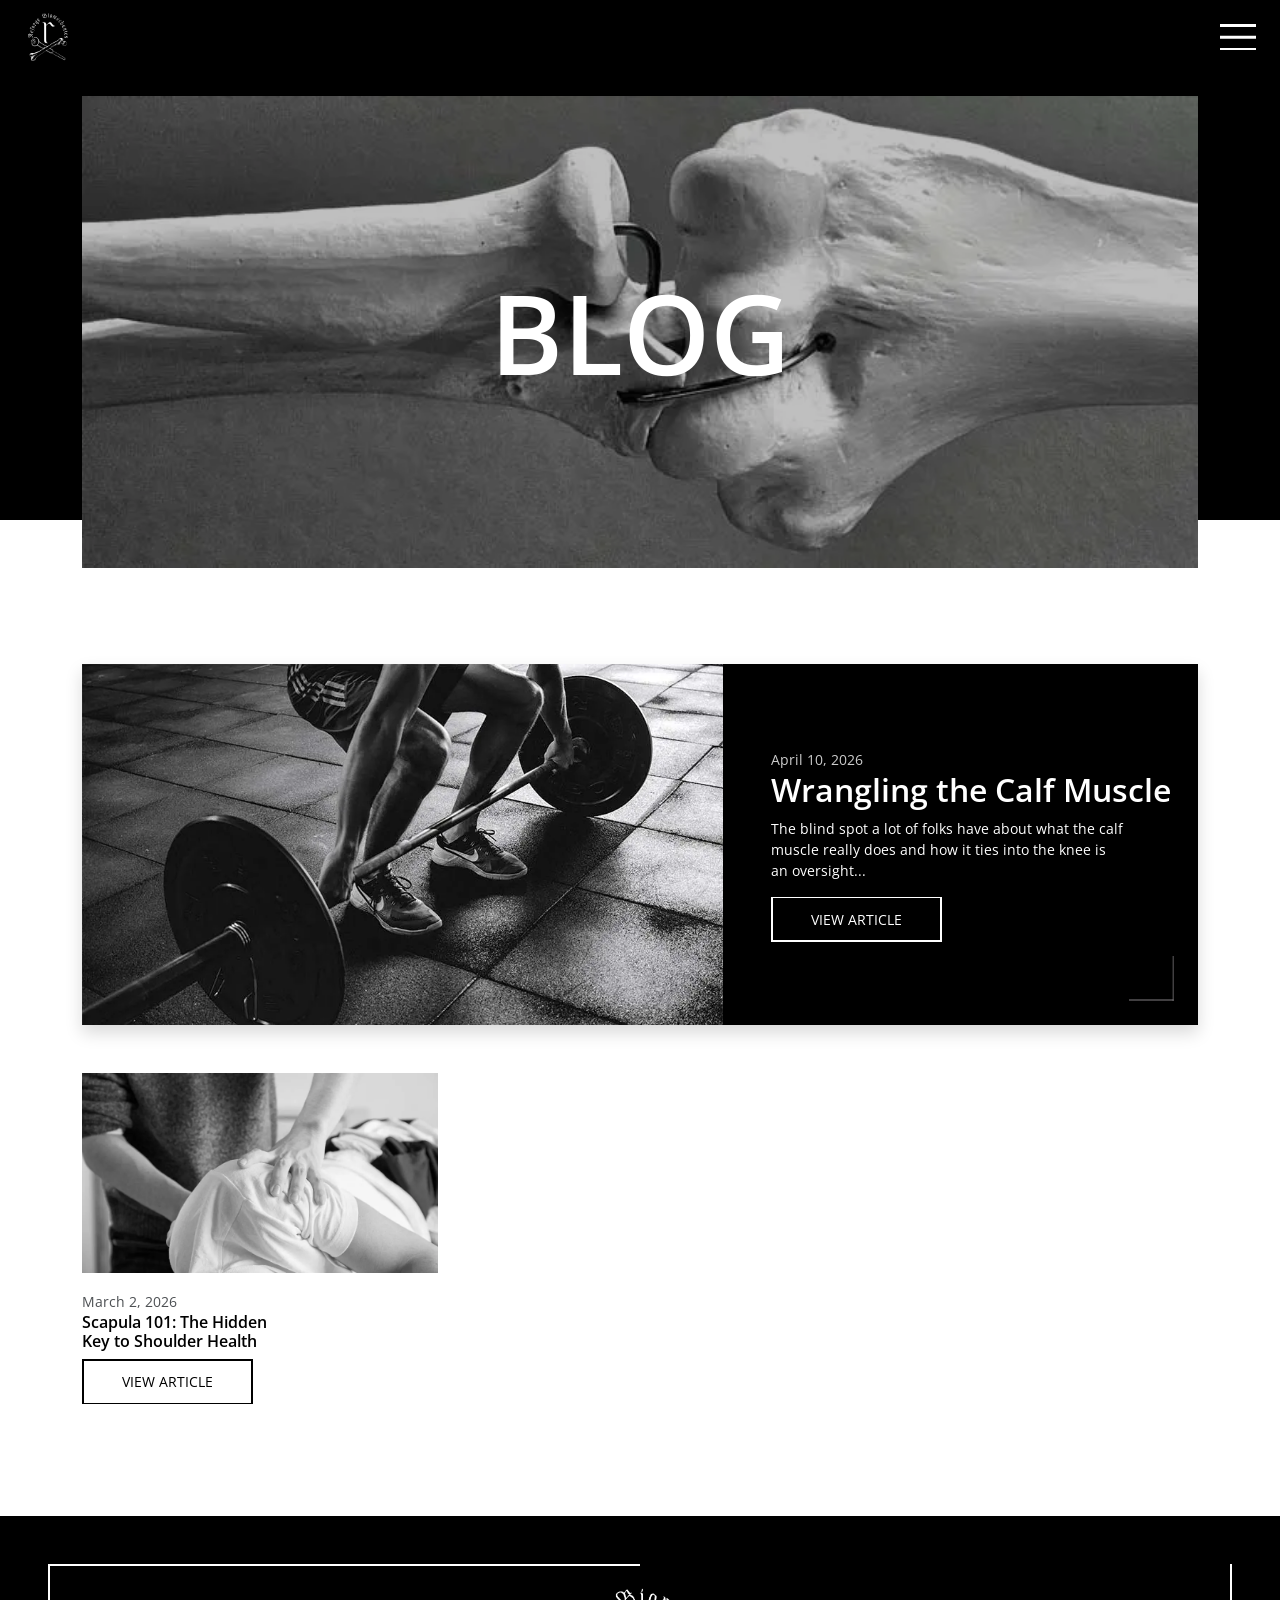
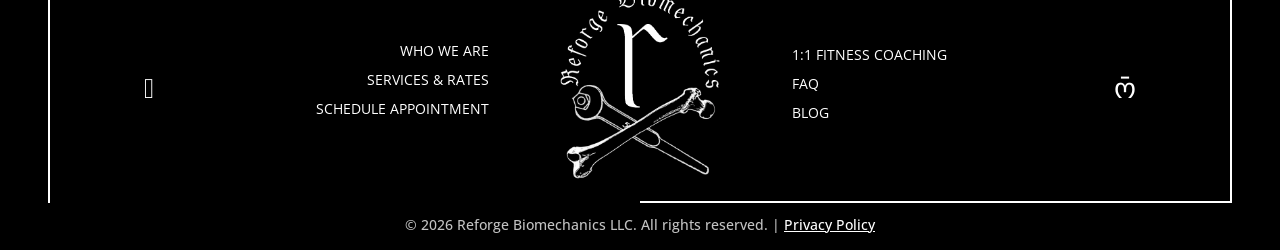
==== commit 2b3eb962: "Updates" ====
--- a/blog/index.html
+++ b/blog/index.html
@@ -1,5 +1,5 @@
-<!DOCTYPE html> <html lang="en"> <head> <meta charset="utf-8"> <meta name="viewport" content="width=device-width,initial-scale=1,shrink-to-fit=no"> <meta name="description" content="Reforge Biomechanics"> <meta name="keywords" content="tickets, athletics, athletic, football, basketball, sports, member, donate, physical therapy, biomechanics, Doctor Nathaniel Cooley, Reforge Biomechanics, kinesiology, musculoskeletal therapy, neuromuscular therapy, athletic performance, injury recovery, holistic health, private practice"> <link rel="apple-touch-icon" sizes="180x180" href="../assets/media/favicon/apple-touch-icon.webp?ckcachebust=273CE54CC57B4464F2BCD8BB8B50EAC4"> <link rel="icon" type="image/webp" sizes="32x32" href="../assets/media/favicon/favicon-32x32.webp?ckcachebust=794170708"> <link rel="icon" type="image/webp" sizes="16x16" href="../assets/media/favicon/favicon-16x16.webp?ckcachebust=794170708"> <link rel="manifest" href="../assets/media/favicon/site.webmanifest?ckcachebust=7498E30910860CACD3222F6CDBD7D97B"> <title> Blog | Reforge Biomechanics </title> <link rel="preconnect" href="https://fonts.googleapis.com"> <link rel="preconnect" href="https://fonts.gstatic.com?ckcachebust=5F54D1240735D46980B776AF554F44D3" crossorigin> <link href="https://fonts.googleapis.com/css2?family=Open+Sans:ital,wght@0,300..800;1,300..800&display=swap" rel="stylesheet"> <link rel="preload" href="../assets/fonts/bootstrap-icons.woff2" as="font" type="font/woff2" crossorigin> <link href="../assets/css/main.css?ckcachebust=F1EB94D036291B7479535C9F5BEB24E4" rel="stylesheet"> <script type="module" src="../assets/js/main.js?ckcachebust=4958BB1F25E518B59AFFE23DC7A8770C"></script> <script async src="https://www.googletagmanager.com/gtag/js?id=G-8SEBTFMG2Q&ckcachebust=794170708"></script> <script> window.dataLayer = window.dataLayer || [];
+<!DOCTYPE html> <html lang="en"> <head> <meta charset="utf-8"> <meta name="viewport" content="width=device-width,initial-scale=1,shrink-to-fit=no"> <meta name="description" content="Explore Reforge Biomechanics blog articles for expert insights on strength training, movement, performance, and injury prevention."> <link rel="apple-touch-icon" sizes="180x180" href="../assets/media/global/favicon/apple-touch-icon.webp?ckcachebust=273CE54CC57B4464F2BCD8BB8B50EAC4"> <link rel="icon" type="image/webp" sizes="32x32" href="../assets/media/global/favicon/favicon-32x32.webp?ckcachebust=0A2581CA7CD6BD1CC9CE571ABED2B0F4"> <link rel="icon" type="image/webp" sizes="16x16" href="../assets/media/global/favicon/favicon-16x16.webp?ckcachebust=61E6CB32641F2F8ABFE95FE479D12E5C"> <link rel="manifest" href="../assets/media/global/favicon/site.webmanifest?ckcachebust=7498E30910860CACD3222F6CDBD7D97B"> <title> Blog | Reforge Biomechanics </title> <link rel="preconnect" href="https://fonts.googleapis.com"> <link rel="preconnect" href="https://fonts.gstatic.com?ckcachebust=3BAC3955DF083F05F22216471CB87FE0" crossorigin> <link href="https://fonts.googleapis.com/css2?family=Open+Sans:ital,wght@0,300..800;1,300..800&display=swap" rel="stylesheet"> <link rel="preload" href="../assets/fonts/bootstrap-icons.woff2" as="font" type="font/woff2" crossorigin> <link href="../assets/css/main.css?ckcachebust=830DB0A8928F6ADB9FF272BBD5C3325E" rel="stylesheet"> <script type="module" src="../assets/js/main.js?ckcachebust=92AE3E9C8662786C82EBF34DF449F1C4"></script> <script type="module" src="../assets/js/blog.js?ckcachebust=C25415B517942709CAE7BF51BA3E6F73"></script> <script async src="https://www.googletagmanager.com/gtag/js?id=G-8SEBTFMG2Q&ckcachebust=810218678"></script> <script> window.dataLayer = window.dataLayer || [];
     function gtag() { dataLayer.push(arguments); }
     gtag('js', new Date());
 
-    gtag('config', 'G-8SEBTFMG2Q'); </script> <link rel="preload" as="image" href="../assets/media/blog/blog-header.webp?ckcachebust=794170708"> </head> <body id="blog"> <a class="skip-link visually-hidden-focusable bg-secondary text-primary position-fixed top-0 start-0 p-2" href="#main-content" tabindex="1">Skip to main content</a> <nav id="main-nav" class="navbar navbar-dark bg-primary shadow fixed-top"> <div class="container-fluid"> <li class="nav-item nav-item-logo d-flex justify-content-lg-center align-items-center ms-3"> <a class="navbar-brand me-0" href="../index.html"> <img class="nav-logo" src="../assets/media/reforge-logo-white.webp" alt=""> </a> </li> <button class="navbar-toggler animated-toggler position-absolute top-0 end-0 mt-4 me-4" type="button" aria-controls="offcanvas-navbar"> <span class="burger-top"></span> <span class="burger-mdl"></span> <span class="burger-btm"></span> </button> <div id="offcanvas-navbar" class="offcanvas offcanvas-top bg-primary h-100" tabindex="-1" aria-labelledby="offcanvas-navbarLabel"> <div class="offcanvas-header"> <a href="../index.html"> <img class="nav-logo" src="../assets/media/reforge-logo-white.webp" alt=""> </a> <button class="btn-close btn-close-white" type="button" data-bs-dismiss="offcanvas" aria-label="Close"></button> </div> <div class="offcanvas-body bg-primary"> <ul class="navbar-nav align-items-center flex-grow-1"> <li class="nav-item mb-3"> <a class="nav-link fs-4 lh-1 text-secondary text-gray-hover" href="../who-we-are/index.html">Who We Are</a> </li> <li class="nav-item mb-3"> <a class="nav-link fs-4 lh-1 text-secondary text-gray-hover active" href="../services-and-rates/index.html">Services & Rates</a> </li> <li class="nav-item mb-3"> <a class="nav-link fs-4 lh-1 text-secondary text-gray-hover" href="https://reforgebiomechanics.janeapp.com/locations/reforge-biomechanics/book" target="_blank" rel="noopener noreferrer">Schedule Appointment</a> </li> <li class="nav-item mb-3"> <a class="nav-link fs-4 lh-1 text-secondary text-gray-hover" href="https://reforgebiomechanics.janeapp.com/locations/reforge-biomechanics/book" target="_blank" rel="noopener noreferrer">1:1 Fitness Coaching</a> </li> <li class="nav-item mb-3"> <a class="nav-link fs-4 lh-1 text-secondary text-gray-hover" href="../faq/index.html">FAQ</a> </li> <li class="nav-item mb-3"> <a class="nav-link fs-4 lh-1 text-secondary text-gray-hover" href="../blog/index.html">Blog</a> </li> </ul> </div> </div> </div> </nav> <main id="main-content"> <section class="interior-header bg-primary pb-0"> <div class="container"> <div class="row"> <div class="col"> <div class="header-wrapper position-relative mb-n5"> <h1 class="display-1 lh-1 text-uppercase w-100 text-center text-secondary position-absolute top-50 start-50 translate-middle z-1">Blog</h1> <picture> <source media="(min-width: 1400px)" srcset="../assets/media/blog/blog-header-lg.webp" type="image/webp"> <source media="(min-width: 768px)" srcset="../assets/media/blog/blog-header-md.webp" type="image/webp"> <source media="(max-width: 767.98px)" srcset="../assets/media/blog/blog-header-sm.webp" type="image/webp"> <img class="w-100" src="../assets/media/blog/blog-header-lg.jpg" alt=""> </picture> </div> </div> </div> </div> </section> <section class="position-relative mt-lg-5"> <div class="container"> <div class="row justify-content-center"> <div class="col-xxl2-10"> <div class="card bg-primary accent-container text-white shadow"> <div class="card-body p-0"> <div class="row"> <div class="col-lg-6 col-xl-7"> <img class="img-fluid h-100 object-fit-cover" src="../assets/media/blog/scapula-thumbnail.webp" alt="Man holding someone's shoulder"> </div> <div class="col-lg-6 col-xl-5"> <div class="h-100 p-4 align-content-center"> <small class="opacity-80">March 2, 2026</small> <h2 class="text-white">Scapula 101: The Hidden Key to Shoulder Health</h2> <p class="small pe-1">The knowledge gap that many people share in regards to what the scapula is and what it does can be...</p> <a class="btn btn-sm btn-secondary" href="scapula-101/index.html"> <div>View Article</div> </a> </div> </div> </div> </div> </div> </div> </div> </div> </section> </main> <div id="privacy-policy-modal" class="modal fade" tabindex="-1"> <div class="modal-dialog modal-lg"> <div class="modal-content"> <div class="modal-body position-relative p-0"> <i class="bi bi-x-lg fs-4 lh-1 text-primary position-absolute top-0 end-0 p-2 opacity-50-hover z-1" type="button" data-bs-dismiss="modal" aria-label="Close"></i> <div class="bg-gray accent-container shadow p-3 p-md-4 h-100"> <p class="h4 text-uppercase text-primary text-decoration-underline mb-4">Privacy Policy</p> <p class="font-primary-bold">No mobile information will be shared with third parties/affiliates for marketing/promotional purposes. All other categories exclude text messaging originator opt-in data and consent; this information will not be shared with any third parties</p> </div> </div> </div> </div> </div> <footer class="bg-primary p-4 p-lg-5"> <div id="footer-wrapper" class="mb-3 mb-lg-0"> <div class="top-line"></div> <a class="position-absolute top-0 top-lg-50 start-0 translate-middle-lg-y mt-5 mt-lg-0 ms-5 ms-lg-6 z-1" href="https://www.facebook.com/profile.php?id=61575986151560" target="_blank" aria-label="Facebook"> <i class="bi bi-facebook text-secondary fs-3 text-gray-hover"></i> </a> <div class="container position-relative p-4"> <div id="footer-main" class="row justify-content-center"> <div class="col-6 col-lg-4 text-center text-lg-end align-content-center order-2 order-lg-1"> <a class="small text-uppercase text-secondary text-decoration-none d-block w-fit-content mb-2 text-gray-hover mx-auto me-lg-0" href="../who-we-are/index.html">Who We Are</a> <a class="small text-uppercase text-secondary text-decoration-none d-block w-fit-content mb-2 text-gray-hover mx-auto me-lg-0" href="../services-and-rates/index.html">Services & Rates</a> <a class="small text-uppercase text-secondary text-decoration-none d-block w-fit-content mb-2 text-gray-hover mx-auto me-lg-0" href="https://reforgebiomechanics.janeapp.com/locations/reforge-biomechanics/book" target="_blank">Schedule Appointment</a> </div> <div class="col-lg-3 text-center order-1 order-lg-2 mb-3 mb-lg-0"> <img class="footer-logo" src="../assets/media/reforge-logo-white.webp" alt=""> </div> <div class="col-6 col-lg-4 text-center text-lg-start align-content-center order-3"> <a class="small text-uppercase text-secondary text-decoration-none d-block w-fit-content mb-2 text-gray-hover mx-auto ms-lg-0" href="https://reforgebiomechanics.janeapp.com/locations/reforge-biomechanics/book" target="_blank">1:1 Fitness Coaching</a> <a class="small text-uppercase text-secondary text-decoration-none d-block w-fit-content mb-2 text-gray-hover mx-auto ms-lg-0" href="../faq/index.html">FAQ</a> <a class="small text-uppercase text-secondary text-decoration-none d-block w-fit-content mb-0 text-gray-hover mx-auto ms-lg-0" href="../blog/index.html">Blog</a> </div> </div> </div> <a class="position-absolute top-0 top-lg-50 end-0 translate-middle-lg-y mt-5 mt-lg-0 me-5 me-lg-6 z-1" href="https://www.instagram.com/reforgebiomechanics/" target="_blank" aria-label="Instagram"> <i class="bi bi-instagram text-secondary fs-3 text-gray-hover"></i> </a> <div class="btm-line"></div> </div> <h6 id="copyright" class="position-absolute bottom-0 start-50 translate-middle-x w-100 text-center small lh-base text-gray mb-3"> &copy; <span id="current-year"></span> Reforge Biomechanics LLC. All rights reserved. | <a class="text-secondary link-underline-white link-underline-opacity-0-hover" href="#" data-bs-toggle="modal" data-bs-target="#privacy-policy-modal">Privacy Policy</a></h6> </footer> </body> </html>+    gtag('config', 'G-8SEBTFMG2Q'); </script> </head> <body id="blog"> <a class="skip-link visually-hidden-focusable bg-secondary text-primary position-fixed top-0 start-0 p-2" href="#main-content" tabindex="1">Skip to main content</a> <nav id="main-nav" class="navbar navbar-dark bg-primary shadow fixed-top"> <div class="container-fluid"> <li class="nav-item nav-item-logo d-flex justify-content-lg-center align-items-center ms-3"> <a class="navbar-brand me-0" href="../index.html"> <img class="nav-logo" src="../assets/media/global/reforge-logo-white.webp" alt=""> </a> </li> <button class="navbar-toggler animated-toggler position-absolute top-0 end-0 mt-4 me-4" type="button" aria-controls="offcanvas-navbar"> <span class="burger-top"></span> <span class="burger-mdl"></span> <span class="burger-btm"></span> </button> <div id="offcanvas-navbar" class="offcanvas offcanvas-top bg-primary h-100" tabindex="-1" aria-labelledby="offcanvas-navbarLabel"> <div class="offcanvas-header"> <a href="../index.html"> <img class="nav-logo" src="../assets/media/global/reforge-logo-white.webp" alt=""> </a> <button class="btn-close btn-close-white" type="button" data-bs-dismiss="offcanvas" aria-label="Close"></button> </div> <div class="offcanvas-body bg-primary"> <ul class="navbar-nav align-items-center flex-grow-1"> <li class="nav-item mb-3"> <a class="nav-link fs-4 lh-1 text-secondary text-gray-hover" href="../who-we-are/index.html">Who We Are</a> </li> <li class="nav-item mb-3"> <a class="nav-link fs-4 lh-1 text-secondary text-gray-hover active" href="../services-and-rates/index.html">Services & Rates</a> </li> <li class="nav-item mb-3"> <a class="nav-link fs-4 lh-1 text-secondary text-gray-hover" href="https://reforgebiomechanics.janeapp.com/locations/reforge-biomechanics/book" target="_blank" rel="noopener noreferrer">Schedule Appointment</a> </li> <li class="nav-item mb-3"> <a class="nav-link fs-4 lh-1 text-secondary text-gray-hover" href="https://reforgebiomechanics.janeapp.com/locations/reforge-biomechanics/book" target="_blank" rel="noopener noreferrer">1:1 Fitness Coaching</a> </li> <li class="nav-item mb-3"> <a class="nav-link fs-4 lh-1 text-secondary text-gray-hover" href="../faq/index.html">FAQ</a> </li> <li class="nav-item mb-3"> <a class="nav-link fs-4 lh-1 text-secondary text-gray-hover" href="../blog/index.html">Blog</a> </li> </ul> </div> </div> </div> </nav> <main id="main-content"> <section class="interior-header bg-primary pb-0"> <div class="container"> <div class="row"> <div class="col"> <div class="header-wrapper position-relative mb-n5"> <h1 class="display-1 lh-1 text-uppercase w-100 text-center text-secondary position-absolute top-50 start-50 translate-middle z-1">Blog</h1> <picture> <source media="(min-width: 1400px)" srcset="../assets/media/pages/blog/blog-header-lg.webp" type="image/webp"> <source media="(min-width: 768px)" srcset="../assets/media/pages/blog/blog-header-md.webp" type="image/webp"> <source media="(max-width: 767.98px)" srcset="../assets/media/pages/blog/blog-header-sm.webp" type="image/webp"> <img class="w-100" src="../assets/media/pages/blog/blog-header-lg.jpg" alt=""> </picture> </div> </div> </div> </div> </section> <section class="position-relative mt-lg-5"> <div class="container"> <div class="row justify-content-center"> <div class="col-xxl2-10"> <div id="featured-post" class="row"> </div> <div id="older-posts" class="row row-cols-1 row-cols-md-2 row-cols-xl-3 mt-5"> </div> </div> </div> </div> </section> </main> <div id="privacy-policy-modal" class="modal fade" tabindex="-1"> <div class="modal-dialog modal-lg"> <div class="modal-content"> <div class="modal-body position-relative p-0"> <i class="bi bi-x-lg fs-4 lh-1 text-primary position-absolute top-0 end-0 p-2 opacity-50-hover z-1" type="button" data-bs-dismiss="modal" aria-label="Close"></i> <div class="bg-gray accent-container shadow p-3 p-md-4 h-100"> <p class="h4 text-uppercase text-primary text-decoration-underline mb-4">Privacy Policy</p> <p class="font-primary-bold">No mobile information will be shared with third parties/affiliates for marketing/promotional purposes. All other categories exclude text messaging originator opt-in data and consent; this information will not be shared with any third parties</p> </div> </div> </div> </div> </div> <footer class="bg-primary p-4 p-lg-5"> <div id="footer-wrapper" class="mb-3 mb-lg-0"> <div class="top-line"></div> <a class="position-absolute top-0 top-lg-50 start-0 translate-middle-lg-y mt-5 mt-lg-0 ms-5 ms-lg-6 z-1" href="https://www.facebook.com/profile.php?id=61575986151560" target="_blank" aria-label="Facebook"> <i class="bi bi-facebook text-secondary fs-3 text-gray-hover"></i> </a> <div class="container position-relative p-4"> <div id="footer-main" class="row justify-content-center"> <div class="col-6 col-lg-4 text-center text-lg-end align-content-center order-2 order-lg-1"> <a class="small text-uppercase text-secondary text-decoration-none d-block w-fit-content mb-2 text-gray-hover mx-auto me-lg-0" href="../who-we-are/index.html">Who We Are</a> <a class="small text-uppercase text-secondary text-decoration-none d-block w-fit-content mb-2 text-gray-hover mx-auto me-lg-0" href="../services-and-rates/index.html">Services & Rates</a> <a class="small text-uppercase text-secondary text-decoration-none d-block w-fit-content mb-2 text-gray-hover mx-auto me-lg-0" href="https://reforgebiomechanics.janeapp.com/locations/reforge-biomechanics/book" target="_blank">Schedule Appointment</a> </div> <div class="col-lg-3 text-center order-1 order-lg-2 mb-3 mb-lg-0"> <img class="footer-logo" src="../assets/media/global/reforge-logo-white.webp" alt=""> </div> <div class="col-6 col-lg-4 text-center text-lg-start align-content-center order-3"> <a class="small text-uppercase text-secondary text-decoration-none d-block w-fit-content mb-2 text-gray-hover mx-auto ms-lg-0" href="https://reforgebiomechanics.janeapp.com/locations/reforge-biomechanics/book" target="_blank">1:1 Fitness Coaching</a> <a class="small text-uppercase text-secondary text-decoration-none d-block w-fit-content mb-2 text-gray-hover mx-auto ms-lg-0" href="../faq/index.html">FAQ</a> <a class="small text-uppercase text-secondary text-decoration-none d-block w-fit-content mb-0 text-gray-hover mx-auto ms-lg-0" href="../blog/index.html">Blog</a> </div> </div> </div> <a class="position-absolute top-0 top-lg-50 end-0 translate-middle-lg-y mt-5 mt-lg-0 me-5 me-lg-6 z-1" href="https://www.instagram.com/reforgebiomechanics/" target="_blank" aria-label="Instagram"> <i class="bi bi-instagram text-secondary fs-3 text-gray-hover"></i> </a> <div class="btm-line"></div> </div> <h6 id="copyright" class="position-absolute bottom-0 start-50 translate-middle-x w-100 text-center small lh-base text-gray mb-3"> &copy; <span id="current-year"></span> Reforge Biomechanics LLC. All rights reserved. | <a class="text-secondary link-underline-white link-underline-opacity-0-hover" href="#" data-bs-toggle="modal" data-bs-target="#privacy-policy-modal">Privacy Policy</a></h6> </footer> </body> </html>
--- a/assets/css/main.css
+++ b/assets/css/main.css
@@ -1,7 +1,7 @@
-@keyframes placeholder-glow{50%{opacity:.2}}@keyframes placeholder-wave{to{-webkit-mask-position:-200%0;mask-position:-200%0}}:root{--bs-blue:#0d6efd;--bs-indigo:#6610f2;--bs-purple:#6f42c1;--bs-pink:#d63384;--bs-red:#dc3545;--bs-orange:#fd7e14;--bs-yellow:#ffc107;--bs-green:#198754;--bs-teal:#20c997;--bs-cyan:#0dcaf0;--bs-gray:#6c757d;--bs-gray-dark:#343a40;--bs-gray-100:#f8f9fa;--bs-gray-200:#e9ecef;--bs-gray-300:#dee2e6;--bs-gray-400:#ced4da;--bs-gray-500:#adb5bd;--bs-gray-600:#6c757d;--bs-gray-700:#495057;--bs-gray-800:#343a40;--bs-gray-900:#212529;--bs-primary:#000000;--bs-secondary:#ffffff;--bs-gray:#c2c2c2;--bs-white:#ffffff;--bs-black:#000000;--bs-placeholder:magenta;--bs-transparent:transparent;--bs-primary-rgb:0, 0, 0;--bs-secondary-rgb:255, 255, 255;--bs-gray-rgb:194, 194, 194;--bs-placeholder-rgb:255, 0, 255;--bs-transparent-rgb:0, 0, 0;--bs-primary-text-emphasis:black;--bs-secondary-text-emphasis:#666666;--bs-success-text-emphasis:#0a3622;--bs-info-text-emphasis:#055160;--bs-warning-text-emphasis:#664d03;--bs-danger-text-emphasis:#58151c;--bs-light-text-emphasis:#495057;--bs-dark-text-emphasis:#495057;--bs-primary-bg-subtle:#cccccc;--bs-secondary-bg-subtle:white;--bs-success-bg-subtle:#d1e7dd;--bs-info-bg-subtle:#cff4fc;--bs-warning-bg-subtle:#fff3cd;--bs-danger-bg-subtle:#f8d7da;--bs-light-bg-subtle:#fcfcfd;--bs-dark-bg-subtle:#ced4da;--bs-primary-border-subtle:#999999;--bs-secondary-border-subtle:white;--bs-success-border-subtle:#a3cfbb;--bs-info-border-subtle:#9eeaf9;--bs-warning-border-subtle:#ffe69c;--bs-danger-border-subtle:#f1aeb5;--bs-light-border-subtle:#e9ecef;--bs-dark-border-subtle:#adb5bd;--bs-white-rgb:255, 255, 255;--bs-black-rgb:0, 0, 0;--bs-font-sans-serif:system-ui, -apple-system, "Segoe UI", Roboto, "Helvetica Neue", "Noto Sans", "Liberation Sans", Arial, sans-serif, "Apple Color Emoji", "Segoe UI Emoji", "Segoe UI Symbol", "Noto Color Emoji";--bs-font-monospace:SFMono-Regular, Menlo, Monaco, Consolas, "Liberation Mono", "Courier New", monospace;--bs-gradient:linear-gradient(180deg, rgba(255, 255, 255, 0.15), rgba(255, 255, 255, 0));--bs-body-font-family:"Open Sans", sans-serif;--bs-body-font-size:1rem;--bs-body-font-weight:400;--bs-body-line-height:1.5;--bs-body-color:#212529;--bs-body-color-rgb:33, 37, 41;--bs-body-bg:#ffffff;--bs-body-bg-rgb:255, 255, 255;--bs-emphasis-color:#000000;--bs-emphasis-color-rgb:0, 0, 0;--bs-secondary-color:rgba(33, 37, 41, 0.75);--bs-secondary-color-rgb:33, 37, 41;--bs-secondary-bg:#e9ecef;--bs-secondary-bg-rgb:233, 236, 239;--bs-tertiary-color:rgba(33, 37, 41, 0.5);--bs-tertiary-color-rgb:33, 37, 41;--bs-tertiary-bg:#f8f9fa;--bs-tertiary-bg-rgb:248, 249, 250;--bs-heading-color:#000000;--bs-link-color:#000000;--bs-link-color-rgb:0, 0, 0;--bs-link-decoration:underline;--bs-link-hover-color:black;--bs-link-hover-color-rgb:0, 0, 0;--bs-code-color:#d63384;--bs-highlight-color:#212529;--bs-highlight-bg:#fff3cd;--bs-border-width:1px;--bs-border-style:solid;--bs-border-color:#dee2e6;--bs-border-color-translucent:rgba(0, 0, 0, 0.175);--bs-border-radius:0.375rem;--bs-border-radius-sm:0.25rem;--bs-border-radius-lg:0.5rem;--bs-border-radius-xl:1rem;--bs-border-radius-xxl:2rem;--bs-border-radius-2xl:var(--bs-border-radius-xxl);--bs-border-radius-pill:50rem;--bs-box-shadow:0 0.5rem 1rem rgba(0, 0, 0, 0.15);--bs-box-shadow-sm:0 0.125rem 0.25rem rgba(0, 0, 0, 0.075);--bs-box-shadow-lg:0 1rem 3rem rgba(0, 0, 0, 0.175);--bs-box-shadow-inset:inset 0 1px 2px rgba(0, 0, 0, 0.075);--bs-focus-ring-width:0.25rem;--bs-focus-ring-opacity:0.25;--bs-focus-ring-color:rgba(0, 0, 0, 0.25);--bs-form-valid-color:#198754;--bs-form-valid-border-color:#198754;--bs-form-invalid-color:#dc3545;--bs-form-invalid-border-color:#dc3545}*,::after,::before{box-sizing:border-box}@media (prefers-reduced-motion:no-preference){:root{scroll-behavior:smooth}}body{margin:0;font-family:var(--bs-body-font-family);font-size:var(--bs-body-font-size);font-weight:var(--bs-body-font-weight);line-height:var(--bs-body-line-height);color:var(--bs-body-color);text-align:var(--bs-body-text-align);background-color:var(--bs-body-bg);-webkit-text-size-adjust:100%;-webkit-tap-highlight-color:transparent}hr{margin:1rem 0;color:inherit;border:0;border-top:var(--bs-border-width) solid;opacity:1}.h1,.h2,.h3,.h4,.h5,.h6,h1,h2,h3,h4,h5,h6{margin-top:0;margin-bottom:.5rem;font-weight:500;line-height:1.2;color:var(--bs-heading-color)}.h1,h1{font-size:calc(1.375rem + 1.5vw)}@media (min-width:1200px){.h1,h1{font-size:2.5rem}}.h2,h2{font-size:calc(1.325rem + .9vw)}@media (min-width:1200px){.h2,h2{font-size:2rem}}.h3,h3{font-size:calc(1.3rem + .6vw)}@media (min-width:1200px){.h3,h3{font-size:1.75rem}}.h4,h4{font-size:calc(1.275rem + .3vw)}@media (min-width:1200px){.h4,h4{font-size:1.5rem}}.h5,h5{font-size:1.25rem}.h6,h6{font-size:1rem}p{margin-top:0}address{font-style:normal;line-height:inherit}ol,ul{padding-left:2rem}address,dl,ol,p,ul{margin-bottom:1rem}dl,ol,ul{margin-top:0}ol ol,ol ul,ul ol,ul ul{margin-bottom:0}dt{font-weight:700}dd{margin-bottom:.5rem;margin-left:0}blockquote,figure{margin:0 0 1rem}b,strong{font-weight:bolder}.small,small{font-size:.875em}.mark,mark{padding:.1875em;color:var(--bs-highlight-color);background-color:var(--bs-highlight-bg)}sub,sup{position:relative;font-size:.75em;line-height:0;vertical-align:baseline}sub{bottom:-.25em}sup{top:-.5em}a{color:rgba(var(--bs-link-color-rgb),var(--bs-link-opacity, 1));text-decoration:underline}a:hover{--bs-link-color-rgb:var(--bs-link-hover-color-rgb)}a:not([href]):not([class]),a:not([href]):not([class]):hover{color:inherit;text-decoration:none}code,pre{font-family:var(--bs-font-monospace);font-size:.875em}pre{display:block;margin-top:0;margin-bottom:1rem;overflow:auto}pre code{font-size:inherit;word-break:normal}code{color:var(--bs-code-color);word-wrap:break-word}a>code,pre code{color:inherit}img,svg{vertical-align:middle}table{caption-side:bottom;border-collapse:collapse}caption{padding-top:.5rem;padding-bottom:.5rem;color:var(--bs-secondary-color);text-align:left}th{text-align:inherit;text-align:-webkit-match-parent}tbody,td,tfoot,th,thead,tr{border-color:inherit;border-style:solid;border-width:0}label,output{display:inline-block}button{border-radius:0}button:focus:not(:focus-visible){outline:0}button,input,optgroup,select,textarea{margin:0;font-family:inherit;font-size:inherit;line-height:inherit}button,select{text-transform:none}[role=button]{cursor:pointer}select{word-wrap:normal}select:disabled{opacity:1}[list]:not([type=date]):not([type=datetime-local]):not([type=month]):not([type=week]):not([type=time])::-webkit-calendar-picker-indicator{display:none!important}[type=button],[type=reset],[type=submit],button{-webkit-appearance:button}.form-control[type=file]:not(:disabled):not([readonly]),[type=button]:not(:disabled),[type=reset]:not(:disabled),[type=submit]:not(:disabled),button:not(:disabled){cursor:pointer}::-moz-focus-inner{padding:0;border-style:none}textarea{resize:vertical}fieldset{min-width:0;padding:0;margin:0;border:0}legend{float:left;width:100%;padding:0;margin-bottom:.5rem;line-height:inherit;font-size:calc(1.275rem + .3vw)}@media (min-width:1200px){legend{font-size:1.5rem}}legend+*{clear:left}::-webkit-datetime-edit-day-field,::-webkit-datetime-edit-fields-wrapper,::-webkit-datetime-edit-hour-field,::-webkit-datetime-edit-minute,::-webkit-datetime-edit-month-field,::-webkit-datetime-edit-text,::-webkit-datetime-edit-year-field{padding:0}::-webkit-inner-spin-button{height:auto}[type=search]{-webkit-appearance:textfield;outline-offset:-2px}[type=search]::-webkit-search-cancel-button{cursor:pointer;filter:grayscale(1)}::-webkit-search-decoration{-webkit-appearance:none}::-webkit-color-swatch-wrapper{padding:0}::-webkit-file-upload-button{font:inherit;-webkit-appearance:button}::file-selector-button{font:inherit;-webkit-appearance:button}iframe{border:0}summary{display:list-item;cursor:pointer}progress{vertical-align:baseline}[hidden]{display:none!important}.lead{font-size:1.25rem;font-weight:300}.display-1{font-weight:inherit;line-height:1.2;font-size:calc(1.825rem + 6.9vw)}@media (min-width:1200px){.display-1{font-size:7rem}}.display-2{font-weight:inherit;line-height:1.2;font-size:calc(1.575rem + 3.9vw)}@media (min-width:1200px){.display-2{font-size:4.5rem}}.display-3{font-weight:inherit;line-height:1.2;font-size:calc(1.525rem + 3.3vw)}@media (min-width:1200px){.display-3{font-size:4rem}}.display-4{font-weight:inherit;line-height:1.2;font-size:calc(1.475rem + 2.7vw)}@media (min-width:1200px){.display-4{font-size:3.5rem}}.display-5{font-weight:inherit;line-height:1.2;font-size:calc(1.425rem + 2.1vw)}@media (min-width:1200px){.display-5{font-size:3rem}}.display-6{font-weight:inherit;line-height:1.2;font-size:calc(1.375rem + 1.5vw)}@media (min-width:1200px){.display-6{font-size:2.5rem}}.list-unstyled{padding-left:0;list-style:none}.blockquote{margin-bottom:1rem;font-size:1.25rem}.blockquote>:last-child{margin-bottom:0}.blockquote-footer{margin-top:-1rem;margin-bottom:1rem;font-size:.875em;color:#6c757d}.blockquote-footer::before{content:"— "}.img-fluid{max-width:100%;height:auto}.figure{display:inline-block}.container,.container-fluid{--bs-gutter-x:1.5rem;--bs-gutter-y:0;width:100%;padding-right:calc(var(--bs-gutter-x)*.5);padding-left:calc(var(--bs-gutter-x)*.5);margin-right:auto;margin-left:auto}@media (min-width:576px){.container{max-width:540px}}@media (min-width:768px){.container{max-width:720px}}@media (min-width:992px){.container{max-width:960px}}@media (min-width:1200px){.container{max-width:1140px}}@media (min-width:1400px){.container{max-width:1320px}}@media (min-width:1600px){.container{max-width:1520px}}@media (min-width:1900px){.container{max-width:1600px}}:root{--bs-breakpoint-xs:0;--bs-breakpoint-sm:576px;--bs-breakpoint-md:768px;--bs-breakpoint-lg:992px;--bs-breakpoint-xl:1200px;--bs-breakpoint-xxl:1400px;--bs-breakpoint-xxl2:1600px;--bs-breakpoint-xxl3:1900px;--bs-breakpoint-xxl4:2400px}.row{--bs-gutter-x:1.5rem;--bs-gutter-y:0;display:flex;flex-wrap:wrap;margin-top:calc(-1*var(--bs-gutter-y));margin-right:calc(-.5*var(--bs-gutter-x));margin-left:calc(-.5*var(--bs-gutter-x))}.row>*{flex-shrink:0;width:100%;max-width:100%;padding-right:calc(var(--bs-gutter-x)*.5);padding-left:calc(var(--bs-gutter-x)*.5);margin-top:var(--bs-gutter-y)}.col{flex:1 0 0}.col-6,.row-cols-1>*{flex:0 0 auto;width:100%}.col-6{width:50%}.col-12,.col-9{flex:0 0 auto;width:75%}.col-12{width:100%}.gy-4{--bs-gutter-y:1.5rem}.gy-5{--bs-gutter-y:3rem}@media (min-width:576px){.col-sm-4,.col-sm-6{flex:0 0 auto;width:33.33333333%}.col-sm-6{width:50%}}@media (min-width:768px){.row-cols-md-2>*{flex:0 0 auto;width:50%}.col-md-1,.col-md-2{flex:0 0 auto;width:8.33333333%}.col-md-2{width:16.66666667%}.col-md-3,.col-md-4{flex:0 0 auto;width:25%}.col-md-4{width:33.33333333%}.col-md-5,.col-md-6{flex:0 0 auto;width:41.66666667%}.col-md-6{width:50%}.col-md-10,.col-md-8{flex:0 0 auto;width:66.66666667%}.col-md-10{width:83.33333333%}.col-md-11,.col-md-12{flex:0 0 auto;width:91.66666667%}.col-md-12{width:100%}}@media (min-width:992px){.col-lg-3,.col-lg-4{flex:0 0 auto;width:25%}.col-lg-4{width:33.33333333%}.col-lg-5,.col-lg-6{flex:0 0 auto;width:41.66666667%}.col-lg-6{width:50%}.col-lg-7,.col-lg-8{flex:0 0 auto;width:58.33333333%}.col-lg-8{width:66.66666667%}.col-lg-10,.col-lg-9{flex:0 0 auto;width:75%}.col-lg-10{width:83.33333333%}.gy-lg-0{--bs-gutter-y:0}.gx-lg-5{--bs-gutter-x:3rem}.gx-lg-6{--bs-gutter-x:6rem}}@media (min-width:1200px){.col-xl-5,.row-cols-xl-3>*{flex:0 0 auto;width:33.33333333%}.col-xl-5{width:41.66666667%}.col-xl-7,.col-xl-8{flex:0 0 auto;width:58.33333333%}.col-xl-8{width:66.66666667%}.offset-xl-4{margin-left:33.33333333%}.gx-xl-5{--bs-gutter-x:3rem}.gx-xl-6{--bs-gutter-x:6rem}}@media (min-width:1600px){.col-xxl2-10,.col-xxl2-7{flex:0 0 auto;width:58.33333333%}.col-xxl2-10{width:83.33333333%}}.table{--bs-table-color-type:initial;--bs-table-bg-type:initial;--bs-table-color-state:initial;--bs-table-bg-state:initial;--bs-table-color:var(--bs-emphasis-color);--bs-table-bg:var(--bs-body-bg);--bs-table-border-color:var(--bs-border-color);--bs-table-accent-bg:transparent;--bs-table-striped-color:var(--bs-emphasis-color);--bs-table-striped-bg:rgba(var(--bs-emphasis-color-rgb), 0.05);--bs-table-active-color:var(--bs-emphasis-color);--bs-table-active-bg:rgba(var(--bs-emphasis-color-rgb), 0.1);--bs-table-hover-color:var(--bs-emphasis-color);--bs-table-hover-bg:rgba(var(--bs-emphasis-color-rgb), 0.075);width:100%;margin-bottom:1rem;vertical-align:top;border-color:var(--bs-table-border-color)}.table>:not(caption)>*>*{padding:.5rem;color:var(--bs-table-color-state, var(--bs-table-color-type, var(--bs-table-color)));background-color:var(--bs-table-bg);border-bottom-width:var(--bs-border-width);box-shadow:inset 0 0 0 9999px var(--bs-table-bg-state, var(--bs-table-bg-type, var(--bs-table-accent-bg)))}.table>tbody{vertical-align:inherit}.table>thead{vertical-align:bottom}.table-sm>:not(caption)>*>*{padding:.25rem}.table-bordered>:not(caption)>*{border-width:var(--bs-border-width)0}.table-bordered>:not(caption)>*>*{border-width:0 var(--bs-border-width)}.table-hover>tbody>tr:hover>*{--bs-table-color-state:var(--bs-table-hover-color);--bs-table-bg-state:var(--bs-table-hover-bg)}.form-control{display:block;width:100%;padding:.375rem .75rem;font-size:1rem;font-weight:400;line-height:1.5;color:var(--bs-body-color);-webkit-appearance:none;-moz-appearance:none;appearance:none;background-color:var(--bs-body-bg);background-clip:padding-box;border:var(--bs-border-width) solid var(--bs-border-color);border-radius:0;box-shadow:var(--bs-box-shadow-inset);transition:border-color .15s ease-in-out,box-shadow .15s ease-in-out}@media (prefers-reduced-motion:reduce){.form-control{transition:none}}.form-control[type=file]{overflow:hidden}.form-control:focus{color:var(--bs-body-color);background-color:var(--bs-body-bg);border-color:gray;outline:0;box-shadow:var(--bs-box-shadow-inset),0 0 0 .25rem rgba(0,0,0,.25)}.form-control::-webkit-date-and-time-value{min-width:85px;height:1.5em;margin:0}.form-control::-webkit-datetime-edit{display:block;padding:0}.form-control::-moz-placeholder{color:var(--bs-secondary-color);opacity:1}.form-control::placeholder{color:var(--bs-secondary-color);opacity:1}.form-control:disabled{background-color:var(--bs-secondary-bg);opacity:1}.form-control::-webkit-file-upload-button{padding:.375rem .75rem;margin:-.375rem -.75rem;margin-inline-end:.75rem;color:var(--bs-body-color);background-color:var(--bs-tertiary-bg);pointer-events:none;border-color:inherit;border-style:solid;border-width:0;border-inline-end-width:var(--bs-border-width);border-radius:0;-webkit-transition:color .15s ease-in-out,background-color .15s ease-in-out,border-color .15s ease-in-out,box-shadow .15s ease-in-out;transition:color .15s ease-in-out,background-color .15s ease-in-out,border-color .15s ease-in-out,box-shadow .15s ease-in-out}.form-control::file-selector-button{padding:.375rem .75rem;margin:-.375rem -.75rem;margin-inline-end:.75rem;color:var(--bs-body-color);background-color:var(--bs-tertiary-bg);pointer-events:none;border-color:inherit;border-style:solid;border-width:0;border-inline-end-width:var(--bs-border-width);border-radius:0;transition:color .15s ease-in-out,background-color .15s ease-in-out,border-color .15s ease-in-out,box-shadow .15s ease-in-out}@media (prefers-reduced-motion:reduce){.form-control::-webkit-file-upload-button{-webkit-transition:none;transition:none}.form-control::file-selector-button{transition:none}}.form-control:hover:not(:disabled):not([readonly])::-webkit-file-upload-button{background-color:var(--bs-secondary-bg)}.form-control:hover:not(:disabled):not([readonly])::file-selector-button{background-color:var(--bs-secondary-bg)}textarea.form-control{min-height:calc(1.5em + .75rem + calc(var(--bs-border-width)*2))}.form-select{--bs-form-select-bg-img:url("data:image/svg+xml,%3csvg xmlns='http://www.w3.org/2000/svg' viewBox='0 0 16 16'%3e%3cpath fill='none' stroke='%23343a40' stroke-linecap='round' stroke-linejoin='round' stroke-width='2' d='m2 5 6 6 6-6'/%3e%3c/svg%3e");display:block;width:100%;padding:.375rem 2.25rem .375rem .75rem;font-size:1rem;font-weight:400;line-height:1.5;color:var(--bs-body-color);-webkit-appearance:none;-moz-appearance:none;appearance:none;background-color:var(--bs-body-bg);background-image:var(--bs-form-select-bg-img),var(--bs-form-select-bg-icon, none);background-repeat:no-repeat;background-position:right .75rem center;background-size:16px 12px;border:var(--bs-border-width) solid var(--bs-border-color);border-radius:0;box-shadow:var(--bs-box-shadow-inset);transition:border-color .15s ease-in-out,box-shadow .15s ease-in-out}@media (prefers-reduced-motion:reduce){.form-select{transition:none}}.form-select:focus{border-color:gray;outline:0;box-shadow:var(--bs-box-shadow-inset),0 0 0 .25rem rgba(0,0,0,.25)}.form-select[multiple],.form-select[size]:not([size="1"]){padding-right:.75rem;background-image:none}.form-select:disabled{background-color:var(--bs-secondary-bg)}.form-select:-moz-focusring{color:transparent;text-shadow:0 0 0 var(--bs-body-color)}.input-group{position:relative;display:flex;flex-wrap:wrap;align-items:stretch;width:100%}.input-group>.form-control,.input-group>.form-select{position:relative;flex:1 1 auto;width:1%;min-width:0}.input-group .btn:focus,.input-group>.form-control:focus,.input-group>.form-select:focus{z-index:5}.input-group .btn{position:relative;z-index:2}.input-group:not(.has-validation)>.dropdown-toggle:nth-last-child(n+3),.input-group:not(.has-validation)>:not(:last-child):not(.dropdown-toggle):not(.dropdown-menu):not(.form-floating){border-top-right-radius:0;border-bottom-right-radius:0}.input-group>:not(:first-child):not(.dropdown-menu):not(.valid-tooltip):not(.valid-feedback):not(.invalid-tooltip):not(.invalid-feedback){margin-left:calc(-1*var(--bs-border-width));border-top-left-radius:0;border-bottom-left-radius:0}.btn{--bs-btn-padding-x:0.75rem;--bs-btn-padding-y:0.375rem;--bs-btn-font-family: ;--bs-btn-font-size:1rem;--bs-btn-font-weight:400;--bs-btn-line-height:1.5;--bs-btn-color:var(--bs-body-color);--bs-btn-bg:transparent;--bs-btn-border-width:var(--bs-border-width);--bs-btn-border-color:transparent;--bs-btn-border-radius:0;--bs-btn-hover-border-color:transparent;--bs-btn-box-shadow:inset 0 1px 0 rgba(255, 255, 255, 0.15), 0 1px 1px rgba(0, 0, 0, 0.075);--bs-btn-disabled-opacity:0.65;--bs-btn-focus-box-shadow:0 0 0 0.25rem rgba(var(--bs-btn-focus-shadow-rgb), .5);display:inline-block;padding:var(--bs-btn-padding-y) var(--bs-btn-padding-x);font-family:var(--bs-btn-font-family);font-size:var(--bs-btn-font-size);font-weight:var(--bs-btn-font-weight);line-height:var(--bs-btn-line-height);color:var(--bs-btn-color);text-align:center;text-decoration:none;vertical-align:middle;cursor:pointer;-webkit-user-select:none;-moz-user-select:none;user-select:none;border:var(--bs-btn-border-width) solid var(--bs-btn-border-color);border-radius:var(--bs-btn-border-radius);background-color:var(--bs-btn-bg);box-shadow:var(--bs-btn-box-shadow);transition:color .15s ease-in-out,background-color .15s ease-in-out,border-color .15s ease-in-out,box-shadow .15s ease-in-out}@media (prefers-reduced-motion:reduce){.btn{transition:none}}.btn:hover{color:var(--bs-btn-hover-color);background-color:var(--bs-btn-hover-bg);border-color:var(--bs-btn-hover-border-color)}.btn:focus-visible{color:var(--bs-btn-hover-color);background-color:var(--bs-btn-hover-bg);border-color:var(--bs-btn-hover-border-color);outline:0;box-shadow:var(--bs-btn-box-shadow),var(--bs-btn-focus-box-shadow)}.btn.active,.btn.show,.btn:first-child:active,:not(.btn-check)+.btn:active{color:var(--bs-btn-active-color);background-color:var(--bs-btn-active-bg);border-color:var(--bs-btn-active-border-color);box-shadow:var(--bs-btn-active-shadow)}.btn.active:focus-visible,.btn.show:focus-visible,.btn:first-child:active:focus-visible,:not(.btn-check)+.btn:active:focus-visible{box-shadow:var(--bs-btn-active-shadow),var(--bs-btn-focus-box-shadow)}.btn.disabled,.btn:disabled,fieldset:disabled .btn{color:var(--bs-btn-disabled-color);pointer-events:none;background-color:var(--bs-btn-disabled-bg);border-color:var(--bs-btn-disabled-border-color);opacity:var(--bs-btn-disabled-opacity);box-shadow:none}.btn-primary,.btn-secondary{--bs-btn-active-shadow:inset 0 3px 5px rgba(0, 0, 0, 0.125)}.btn-primary{--bs-btn-color:#ffffff;--bs-btn-bg:#000000;--bs-btn-border-color:#000000;--bs-btn-hover-color:#ffffff;--bs-btn-hover-bg:black;--bs-btn-hover-border-color:black;--bs-btn-focus-shadow-rgb:38, 38, 38;--bs-btn-active-color:#ffffff;--bs-btn-active-bg:black;--bs-btn-active-border-color:black;--bs-btn-disabled-color:#ffffff;--bs-btn-disabled-bg:#000000;--bs-btn-disabled-border-color:#000000}.btn-secondary{--bs-btn-color:#000000;--bs-btn-bg:#ffffff;--bs-btn-border-color:#ffffff;--bs-btn-hover-color:#000000;--bs-btn-hover-bg:white;--bs-btn-hover-border-color:white;--bs-btn-focus-shadow-rgb:217, 217, 217;--bs-btn-active-color:#000000;--bs-btn-active-bg:white;--bs-btn-active-border-color:white;--bs-btn-disabled-color:#000000;--bs-btn-disabled-bg:#ffffff;--bs-btn-disabled-border-color:#ffffff}.btn-lg,.btn-sm{--bs-btn-border-radius:0}.btn-lg{--bs-btn-padding-y:0.5rem;--bs-btn-padding-x:1rem;--bs-btn-font-size:1.25rem}.btn-sm{--bs-btn-padding-y:0.25rem;--bs-btn-padding-x:0.5rem;--bs-btn-font-size:0.875rem}.fade{transition:opacity .15s linear}@media (prefers-reduced-motion:reduce){.fade{transition:none}}.fade:not(.show){opacity:0}.collapse:not(.show){display:none}.collapsing{height:0;overflow:hidden;transition:height .35s ease}@media (prefers-reduced-motion:reduce){.collapsing{transition:none}}.collapsing.collapse-horizontal{width:0;height:auto;transition:width .35s ease}@media (prefers-reduced-motion:reduce){.collapsing.collapse-horizontal{transition:none}}.dropdown,.dropdown-center,.dropend,.dropstart,.dropup,.dropup-center{position:relative}.dropdown-toggle{white-space:nowrap}.dropdown-toggle::after{display:inline-block;margin-left:.255em;vertical-align:.255em;content:"";border-top:.3em solid;border-right:.3em solid transparent;border-bottom:0;border-left:.3em solid transparent}.dropdown-toggle:empty::after,.dropend .dropdown-toggle:empty::after,.dropstart .dropdown-toggle:empty::after,.dropup .dropdown-toggle:empty::after{margin-left:0}.dropdown-menu{--bs-dropdown-zindex:1000;--bs-dropdown-min-width:10rem;--bs-dropdown-padding-x:0;--bs-dropdown-padding-y:0.5rem;--bs-dropdown-spacer:0.125rem;--bs-dropdown-font-size:1rem;--bs-dropdown-color:var(--bs-body-color);--bs-dropdown-bg:var(--bs-body-bg);--bs-dropdown-border-color:var(--bs-border-color-translucent);--bs-dropdown-border-radius:0;--bs-dropdown-border-width:var(--bs-border-width);--bs-dropdown-inner-border-radius:0;--bs-dropdown-divider-bg:var(--bs-border-color-translucent);--bs-dropdown-divider-margin-y:0.5rem;--bs-dropdown-box-shadow:var(--bs-box-shadow);--bs-dropdown-link-color:var(--bs-body-color);--bs-dropdown-link-hover-color:var(--bs-body-color);--bs-dropdown-link-hover-bg:var(--bs-tertiary-bg);--bs-dropdown-link-active-color:#ffffff;--bs-dropdown-link-active-bg:#000000;--bs-dropdown-link-disabled-color:var(--bs-tertiary-color);--bs-dropdown-item-padding-x:1rem;--bs-dropdown-item-padding-y:0.25rem;--bs-dropdown-header-color:#6c757d;--bs-dropdown-header-padding-x:1rem;--bs-dropdown-header-padding-y:0.5rem;position:absolute;z-index:var(--bs-dropdown-zindex);display:none;min-width:var(--bs-dropdown-min-width);padding:var(--bs-dropdown-padding-y) var(--bs-dropdown-padding-x);margin:0;font-size:var(--bs-dropdown-font-size);color:var(--bs-dropdown-color);text-align:left;list-style:none;background-color:var(--bs-dropdown-bg);background-clip:padding-box;border:var(--bs-dropdown-border-width) solid var(--bs-dropdown-border-color);border-radius:var(--bs-dropdown-border-radius);box-shadow:var(--bs-dropdown-box-shadow)}.dropdown-menu-end{--bs-position:end}.dropend .dropdown-toggle::after,.dropup .dropdown-toggle::after{display:inline-block;margin-left:.255em;vertical-align:.255em;content:"";border-top:0;border-right:.3em solid transparent;border-bottom:.3em solid;border-left:.3em solid transparent}.dropend .dropdown-toggle::after{border-top:.3em solid transparent;border-right:0;border-bottom:.3em solid transparent;border-left:.3em solid;vertical-align:0}.dropstart .dropdown-toggle::after{margin-left:.255em;vertical-align:.255em;content:"";display:none}.dropstart .dropdown-toggle::before{display:inline-block;margin-right:.255em;content:"";border-top:.3em solid transparent;border-right:.3em solid;border-bottom:.3em solid transparent;vertical-align:0}.dropdown-divider{height:0;margin:var(--bs-dropdown-divider-margin-y)0;overflow:hidden;border-top:1px solid var(--bs-dropdown-divider-bg);opacity:1}.dropdown-item{display:block;width:100%;padding:var(--bs-dropdown-item-padding-y) var(--bs-dropdown-item-padding-x);clear:both;font-weight:400;color:var(--bs-dropdown-link-color);text-align:inherit;text-decoration:none;white-space:nowrap;background-color:transparent;border:0;border-radius:var(--bs-dropdown-item-border-radius, 0)}.dropdown-item:focus,.dropdown-item:hover{color:var(--bs-dropdown-link-hover-color);background-color:var(--bs-dropdown-link-hover-bg)}.dropdown-item.active,.dropdown-item:active{color:var(--bs-dropdown-link-active-color);text-decoration:none;background-color:var(--bs-dropdown-link-active-bg)}.dropdown-item.disabled,.dropdown-item:disabled{color:var(--bs-dropdown-link-disabled-color);pointer-events:none;background-color:transparent}.dropdown-menu.show{display:block}.btn-group{position:relative;display:inline-flex;vertical-align:middle;border-radius:0}.btn-group>.btn{position:relative;flex:1 1 auto}.btn-group>.btn.active,.btn-group>.btn:active,.btn-group>.btn:focus,.btn-group>.btn:hover{z-index:1}.btn-group>.btn-group:not(:first-child),.btn-group>:not(.btn-check:first-child)+.btn{margin-left:calc(-1*var(--bs-border-width))}.btn-group>.btn-group:not(:last-child)>.btn,.btn-group>.btn:not(:last-child):not(.dropdown-toggle){border-top-right-radius:0;border-bottom-right-radius:0}.btn-group>.btn-group:not(:first-child)>.btn,.btn-group>.btn:nth-child(n+3),.btn-group>:not(.btn-check)+.btn{border-top-left-radius:0;border-bottom-left-radius:0}.btn-group.show .dropdown-toggle{box-shadow:inset 0 3px 5px rgba(0,0,0,.125)}.nav{--bs-nav-link-padding-x:1rem;--bs-nav-link-padding-y:0.5rem;--bs-nav-link-font-weight: ;--bs-nav-link-color:var(--bs-link-color);--bs-nav-link-hover-color:var(--bs-link-hover-color);--bs-nav-link-disabled-color:var(--bs-secondary-color);display:flex;flex-wrap:wrap;padding-left:0;margin-bottom:0;list-style:none}.nav-link{display:block;padding:var(--bs-nav-link-padding-y) var(--bs-nav-link-padding-x);font-size:var(--bs-nav-link-font-size);font-weight:var(--bs-nav-link-font-weight);color:var(--bs-nav-link-color);text-decoration:none;background:0 0;border:0;transition:color .15s ease-in-out,background-color .15s ease-in-out,border-color .15s ease-in-out}@media (prefers-reduced-motion:reduce){.nav-link{transition:none}}.nav-link:focus,.nav-link:hover{color:var(--bs-nav-link-hover-color)}.nav-link:focus-visible{outline:0;box-shadow:0 0 0 .25rem rgba(0,0,0,.25)}.nav-link.disabled,.nav-link:disabled{color:var(--bs-nav-link-disabled-color);pointer-events:none;cursor:default}.navbar,.navbar>.container,.navbar>.container-fluid{display:flex;align-items:center;justify-content:space-between}.navbar{--bs-navbar-padding-x:0;--bs-navbar-padding-y:0.5rem;--bs-navbar-color:rgba(var(--bs-emphasis-color-rgb), 0.65);--bs-navbar-hover-color:rgba(var(--bs-emphasis-color-rgb), 0.8);--bs-navbar-disabled-color:rgba(var(--bs-emphasis-color-rgb), 0.3);--bs-navbar-active-color:rgba(var(--bs-emphasis-color-rgb), 1);--bs-navbar-brand-padding-y:0.3125rem;--bs-navbar-brand-margin-end:1rem;--bs-navbar-brand-font-size:1.25rem;--bs-navbar-brand-color:rgba(var(--bs-emphasis-color-rgb), 1);--bs-navbar-brand-hover-color:rgba(var(--bs-emphasis-color-rgb), 1);--bs-navbar-nav-link-padding-x:0.5rem;--bs-navbar-toggler-padding-y:0.25rem;--bs-navbar-toggler-padding-x:0.75rem;--bs-navbar-toggler-font-size:1.25rem;--bs-navbar-toggler-icon-bg:url("data:image/svg+xml,%3csvg xmlns='http://www.w3.org/2000/svg' viewBox='0 0 30 30'%3e%3cpath stroke='rgba%2833, 37, 41, 0.75%29' stroke-linecap='round' stroke-miterlimit='10' stroke-width='2' d='M4 7h22M4 15h22M4 23h22'/%3e%3c/svg%3e");--bs-navbar-toggler-border-color:rgba(var(--bs-emphasis-color-rgb), 0.15);--bs-navbar-toggler-border-radius:0;--bs-navbar-toggler-focus-width:0.25rem;--bs-navbar-toggler-transition:box-shadow 0.15s ease-in-out;position:relative;flex-wrap:wrap;padding:var(--bs-navbar-padding-y) var(--bs-navbar-padding-x)}.navbar>.container,.navbar>.container-fluid{flex-wrap:inherit}.navbar-brand{padding-top:var(--bs-navbar-brand-padding-y);padding-bottom:var(--bs-navbar-brand-padding-y);margin-right:var(--bs-navbar-brand-margin-end);font-size:var(--bs-navbar-brand-font-size);color:var(--bs-navbar-brand-color);text-decoration:none;white-space:nowrap}.navbar-brand:focus,.navbar-brand:hover{color:var(--bs-navbar-brand-hover-color)}.navbar-nav{--bs-nav-link-padding-x:0;--bs-nav-link-padding-y:0.5rem;--bs-nav-link-font-weight: ;--bs-nav-link-color:var(--bs-navbar-color);--bs-nav-link-hover-color:var(--bs-navbar-hover-color);--bs-nav-link-disabled-color:var(--bs-navbar-disabled-color);display:flex;flex-direction:column;padding-left:0;margin-bottom:0;list-style:none}.navbar-nav .nav-link.active,.navbar-nav .nav-link.show{color:var(--bs-navbar-active-color)}.navbar-nav .dropdown-menu{position:static}.navbar-toggler{padding:var(--bs-navbar-toggler-padding-y) var(--bs-navbar-toggler-padding-x);font-size:var(--bs-navbar-toggler-font-size);line-height:1;color:var(--bs-navbar-color);background-color:transparent;border:var(--bs-border-width) solid var(--bs-navbar-toggler-border-color);border-radius:var(--bs-navbar-toggler-border-radius);transition:var(--bs-navbar-toggler-transition)}@media (prefers-reduced-motion:reduce){.navbar-toggler{transition:none}}.navbar-toggler:hover{text-decoration:none}.navbar-toggler:focus{text-decoration:none;outline:0;box-shadow:0 0 0 var(--bs-navbar-toggler-focus-width)}.navbar-expand{flex-wrap:nowrap;justify-content:flex-start}.navbar-expand .navbar-nav{flex-direction:row}.navbar-expand .navbar-nav .dropdown-menu{position:absolute}.navbar-expand .navbar-nav .nav-link{padding-right:var(--bs-navbar-nav-link-padding-x);padding-left:var(--bs-navbar-nav-link-padding-x)}.navbar-expand .navbar-toggler,.navbar-expand .offcanvas .offcanvas-header{display:none}.navbar-expand .offcanvas{position:static;z-index:auto;flex-grow:1;width:auto!important;height:auto!important;visibility:visible!important;background-color:transparent!important;border:0!important;transform:none!important;box-shadow:none;transition:none}.navbar-expand .offcanvas .offcanvas-body{display:flex;flex-grow:0;padding:0;overflow-y:visible}.navbar-dark{--bs-navbar-color:rgba(255, 255, 255, 0.55);--bs-navbar-hover-color:rgba(255, 255, 255, 0.75);--bs-navbar-disabled-color:rgba(255, 255, 255, 0.25);--bs-navbar-active-color:#ffffff;--bs-navbar-brand-color:#ffffff;--bs-navbar-brand-hover-color:#ffffff;--bs-navbar-toggler-border-color:rgba(255, 255, 255, 0.1);--bs-navbar-toggler-icon-bg:url("data:image/svg+xml,%3csvg xmlns='http://www.w3.org/2000/svg' viewBox='0 0 30 30'%3e%3cpath stroke='rgba%28255, 255, 255, 0.55%29' stroke-linecap='round' stroke-miterlimit='10' stroke-width='2' d='M4 7h22M4 15h22M4 23h22'/%3e%3c/svg%3e")}.card{--bs-card-spacer-y:1rem;--bs-card-spacer-x:1rem;--bs-card-title-spacer-y:0.5rem;--bs-card-title-color: ;--bs-card-subtitle-color: ;--bs-card-border-width:0;--bs-card-border-color:var(--bs-border-color-translucent);--bs-card-border-radius:0;--bs-card-box-shadow: ;--bs-card-inner-border-radius:0;--bs-card-cap-padding-y:0.5rem;--bs-card-cap-padding-x:1rem;--bs-card-cap-bg:transparent;--bs-card-cap-color: ;--bs-card-height: ;--bs-card-color: ;--bs-card-bg:transparent;--bs-card-img-overlay-padding:1rem;--bs-card-group-margin:0.75rem;position:relative;display:flex;flex-direction:column;min-width:0;height:var(--bs-card-height);color:var(--bs-body-color);word-wrap:break-word;background-color:var(--bs-card-bg);background-clip:border-box;border:var(--bs-card-border-width) solid var(--bs-card-border-color);border-radius:var(--bs-card-border-radius);box-shadow:var(--bs-card-box-shadow)}.card>hr{margin-right:0;margin-left:0}.card>.list-group{border-top:inherit;border-bottom:inherit}.card>.list-group:first-child{border-top-width:0;border-top-left-radius:var(--bs-card-inner-border-radius);border-top-right-radius:var(--bs-card-inner-border-radius)}.card>.list-group:last-child{border-bottom-width:0;border-bottom-right-radius:var(--bs-card-inner-border-radius);border-bottom-left-radius:var(--bs-card-inner-border-radius)}.card-body{flex:1 1 auto;padding:var(--bs-card-spacer-y) var(--bs-card-spacer-x);color:var(--bs-card-color)}.card-img-top{width:100%;border-top-left-radius:var(--bs-card-inner-border-radius);border-top-right-radius:var(--bs-card-inner-border-radius)}.list-group{--bs-list-group-color:var(--bs-body-color);--bs-list-group-bg:var(--bs-body-bg);--bs-list-group-border-color:var(--bs-border-color);--bs-list-group-border-width:var(--bs-border-width);--bs-list-group-border-radius:0;--bs-list-group-item-padding-x:1rem;--bs-list-group-item-padding-y:0.5rem;--bs-list-group-action-color:var(--bs-secondary-color);--bs-list-group-action-hover-color:var(--bs-emphasis-color);--bs-list-group-action-hover-bg:var(--bs-tertiary-bg);--bs-list-group-action-active-color:var(--bs-body-color);--bs-list-group-action-active-bg:var(--bs-secondary-bg);--bs-list-group-disabled-color:var(--bs-secondary-color);--bs-list-group-disabled-bg:var(--bs-body-bg);--bs-list-group-active-color:#ffffff;--bs-list-group-active-bg:#000000;--bs-list-group-active-border-color:#000000;display:flex;flex-direction:column;padding-left:0;margin-bottom:0;border-radius:var(--bs-list-group-border-radius)}.list-group-item{position:relative;display:block;padding:var(--bs-list-group-item-padding-y) var(--bs-list-group-item-padding-x);color:var(--bs-list-group-color);text-decoration:none;background-color:var(--bs-list-group-bg);border:var(--bs-list-group-border-width) solid var(--bs-list-group-border-color)}.list-group-item:first-child{border-top-left-radius:inherit;border-top-right-radius:inherit}.list-group-item:last-child{border-bottom-right-radius:inherit;border-bottom-left-radius:inherit}.list-group-item.disabled,.list-group-item:disabled{color:var(--bs-list-group-disabled-color);pointer-events:none;background-color:var(--bs-list-group-disabled-bg)}.list-group-item.active{z-index:2;color:var(--bs-list-group-active-color);background-color:var(--bs-list-group-active-bg);border-color:var(--bs-list-group-active-border-color)}.list-group-item+.list-group-item{border-top-width:0}.list-group-item+.list-group-item.active{margin-top:calc(-1*var(--bs-list-group-border-width));border-top-width:var(--bs-list-group-border-width)}.btn-close,.btn-close:hover{color:var(--bs-btn-close-color)}.btn-close{--bs-btn-close-color:#000000;--bs-btn-close-bg:url("data:image/svg+xml,%3csvg xmlns='http://www.w3.org/2000/svg' viewBox='0 0 16 16' fill='%23000000'%3e%3cpath d='M.293.293a1 1 0 0 1 1.414 0L8 6.586 14.293.293a1 1 0 1 1 1.414 1.414L9.414 8l6.293 6.293a1 1 0 0 1-1.414 1.414L8 9.414l-6.293 6.293a1 1 0 0 1-1.414-1.414L6.586 8 .293 1.707a1 1 0 0 1 0-1.414'/%3e%3c/svg%3e");--bs-btn-close-opacity:0.5;--bs-btn-close-hover-opacity:0.75;--bs-btn-close-focus-shadow:0 0 0 0.25rem rgba(0, 0, 0, 0.25);--bs-btn-close-focus-opacity:1;--bs-btn-close-disabled-opacity:0.25;box-sizing:content-box;width:1em;height:1em;padding:.25em;background:var(--bs-btn-close-bg) center/1em auto no-repeat;filter:var(--bs-btn-close-filter);border:0;border-radius:.375rem;opacity:var(--bs-btn-close-opacity)}.btn-close:hover{text-decoration:none;opacity:var(--bs-btn-close-hover-opacity)}.btn-close:focus{outline:0;box-shadow:var(--bs-btn-close-focus-shadow);opacity:var(--bs-btn-close-focus-opacity)}.btn-close.disabled,.btn-close:disabled{pointer-events:none;-webkit-user-select:none;-moz-user-select:none;user-select:none;opacity:var(--bs-btn-close-disabled-opacity)}.btn-close-white{--bs-btn-close-filter:invert(1) grayscale(100%) brightness(200%)}:root{--bs-btn-close-filter: }.modal{--bs-modal-zindex:1055;--bs-modal-width:500px;--bs-modal-padding:1rem;--bs-modal-margin:0.5rem;--bs-modal-color:var(--bs-body-color);--bs-modal-bg:var(--bs-body-bg);--bs-modal-border-color:var(--bs-border-color-translucent);--bs-modal-border-width:var(--bs-border-width);--bs-modal-border-radius:0;--bs-modal-box-shadow:var(--bs-box-shadow-sm);--bs-modal-inner-border-radius:0;--bs-modal-header-padding-x:1rem;--bs-modal-header-padding-y:1rem;--bs-modal-header-padding:1rem 1rem;--bs-modal-header-border-color:var(--bs-border-color);--bs-modal-header-border-width:var(--bs-border-width);--bs-modal-title-line-height:1.5;--bs-modal-footer-gap:0.5rem;--bs-modal-footer-bg: ;--bs-modal-footer-border-color:var(--bs-border-color);--bs-modal-footer-border-width:var(--bs-border-width);position:fixed;top:0;left:0;z-index:var(--bs-modal-zindex);display:none;width:100%;height:100%;overflow-x:hidden;overflow-y:auto;outline:0}.modal-dialog{position:relative;width:auto;margin:var(--bs-modal-margin);pointer-events:none}.modal.fade .modal-dialog{transform:translate(0,-50px);transition:transform .3s ease-out}@media (prefers-reduced-motion:reduce){.modal.fade .modal-dialog{transition:none}}.modal.show .modal-dialog{transform:none}.modal.modal-static .modal-dialog{transform:scale(1.02)}.modal-content{position:relative;display:flex;flex-direction:column;width:100%;color:var(--bs-modal-color);pointer-events:auto;background-color:var(--bs-modal-bg);background-clip:padding-box;border:var(--bs-modal-border-width) solid var(--bs-modal-border-color);border-radius:var(--bs-modal-border-radius);box-shadow:var(--bs-modal-box-shadow);outline:0}.modal-backdrop{--bs-backdrop-zindex:1050;--bs-backdrop-bg:#000000;--bs-backdrop-opacity:0.5;position:fixed;top:0;left:0;z-index:var(--bs-backdrop-zindex);width:100vw;height:100vh;background-color:var(--bs-backdrop-bg)}.modal-backdrop.fade{opacity:0}.modal-backdrop.show{opacity:var(--bs-backdrop-opacity)}.modal-header{display:flex;flex-shrink:0;align-items:center;padding:var(--bs-modal-header-padding);border-bottom:var(--bs-modal-header-border-width) solid var(--bs-modal-header-border-color);border-top-left-radius:var(--bs-modal-inner-border-radius);border-top-right-radius:var(--bs-modal-inner-border-radius)}.modal-header .btn-close{padding:calc(var(--bs-modal-header-padding-y)*.5) calc(var(--bs-modal-header-padding-x)*.5);margin-top:calc(-.5*var(--bs-modal-header-padding-y));margin-right:calc(-.5*var(--bs-modal-header-padding-x));margin-bottom:calc(-.5*var(--bs-modal-header-padding-y));margin-left:auto}.modal-title{margin-bottom:0;line-height:var(--bs-modal-title-line-height)}.modal-body{position:relative;flex:1 1 auto;padding:var(--bs-modal-padding)}.modal-footer{display:flex;flex-shrink:0;flex-wrap:wrap;align-items:center;justify-content:flex-end;padding:calc(var(--bs-modal-padding) - var(--bs-modal-footer-gap)*.5);background-color:var(--bs-modal-footer-bg);border-top:var(--bs-modal-footer-border-width) solid var(--bs-modal-footer-border-color);border-bottom-right-radius:var(--bs-modal-inner-border-radius);border-bottom-left-radius:var(--bs-modal-inner-border-radius)}.modal-footer>*{margin:calc(var(--bs-modal-footer-gap)*.5)}@media (min-width:576px){.modal{--bs-modal-margin:1.75rem;--bs-modal-box-shadow:var(--bs-box-shadow)}.modal-dialog{max-width:var(--bs-modal-width);margin-right:auto;margin-left:auto}}@media (min-width:992px){.modal-lg{--bs-modal-width:800px}}.carousel,.carousel-inner{position:relative}.carousel.pointer-event{touch-action:pan-y}.carousel-inner{width:100%;overflow:hidden}.carousel-inner::after,.clearfix::after{display:block;clear:both;content:""}.carousel-item{position:relative;display:none;float:left;width:100%;margin-right:-100%;-webkit-backface-visibility:hidden;backface-visibility:hidden;transition:transform .6s ease-in-out}@media (prefers-reduced-motion:reduce){.carousel-item{transition:none}}.carousel-item-next,.carousel-item-prev,.carousel-item.active{display:block}.active.carousel-item-end,.carousel-item-next:not(.carousel-item-start){transform:translateX(100%)}.active.carousel-item-start,.carousel-item-prev:not(.carousel-item-end){transform:translateX(-100%)}.carousel-control-next,.carousel-control-prev{position:absolute;top:0;bottom:0;z-index:1;display:flex;align-items:center;justify-content:center;width:15%;padding:0;color:#fff;text-align:center;background:0 0;filter:var(--bs-carousel-control-icon-filter);border:0;opacity:.5;transition:opacity .15s ease}@media (prefers-reduced-motion:reduce){.carousel-control-next,.carousel-control-prev{transition:none}}.carousel-control-next:focus,.carousel-control-next:hover,.carousel-control-prev:focus,.carousel-control-prev:hover{color:#fff;text-decoration:none;outline:0;opacity:.9}.carousel-control-prev{left:0}.carousel-control-next{right:0}.carousel-indicators{position:absolute;right:0;bottom:0;left:0;z-index:2;display:flex;justify-content:center;padding:0;margin-right:15%;margin-bottom:1rem;margin-left:15%}.carousel-indicators [data-bs-target]{box-sizing:content-box;flex:0 1 auto;width:30px;height:3px;padding:0;margin-right:3px;margin-left:3px;text-indent:-999px;cursor:pointer;background-color:var(--bs-carousel-indicator-active-bg);background-clip:padding-box;border:0;border-top:10px solid transparent;border-bottom:10px solid transparent;opacity:.5;transition:opacity .6s ease}@media (prefers-reduced-motion:reduce){.carousel-indicators [data-bs-target]{transition:none}}.carousel-indicators .active{opacity:1}:root{--bs-carousel-indicator-active-bg:#ffffff;--bs-carousel-caption-color:#ffffff;--bs-carousel-control-icon-filter: }.offcanvas{--bs-offcanvas-zindex:1045;--bs-offcanvas-width:400px;--bs-offcanvas-height:30vh;--bs-offcanvas-padding-x:1rem;--bs-offcanvas-padding-y:1rem;--bs-offcanvas-color:var(--bs-body-color);--bs-offcanvas-bg:var(--bs-body-bg);--bs-offcanvas-border-width:var(--bs-border-width);--bs-offcanvas-border-color:var(--bs-border-color-translucent);--bs-offcanvas-box-shadow:var(--bs-box-shadow-sm);--bs-offcanvas-transition:transform 0.3s ease-in-out;--bs-offcanvas-title-line-height:1.5;position:fixed;bottom:0;z-index:var(--bs-offcanvas-zindex);display:flex;flex-direction:column;max-width:100%;color:var(--bs-offcanvas-color);visibility:hidden;background-color:var(--bs-offcanvas-bg);background-clip:padding-box;outline:0;box-shadow:var(--bs-offcanvas-box-shadow);transition:var(--bs-offcanvas-transition)}@media (prefers-reduced-motion:reduce){.offcanvas{transition:none}}.offcanvas.offcanvas-top{top:0;right:0;left:0;height:var(--bs-offcanvas-height);max-height:100%;border-bottom:var(--bs-offcanvas-border-width) solid var(--bs-offcanvas-border-color);transform:translateY(-100%)}.offcanvas.show:not(.hiding),.offcanvas.showing{transform:none}.offcanvas.hiding,.offcanvas.show,.offcanvas.showing{visibility:visible}.offcanvas-backdrop{position:fixed;top:0;left:0;z-index:1040;width:100vw;height:100vh;background-color:#000}.offcanvas-backdrop.fade{opacity:0}.offcanvas-backdrop.show{opacity:.5}.offcanvas-body,.offcanvas-header{padding:var(--bs-offcanvas-padding-y) var(--bs-offcanvas-padding-x)}.offcanvas-header{display:flex;align-items:center}.offcanvas-header .btn-close{padding:calc(var(--bs-offcanvas-padding-y)*.5) calc(var(--bs-offcanvas-padding-x)*.5);margin-top:calc(-.5*var(--bs-offcanvas-padding-y));margin-right:calc(-.5*var(--bs-offcanvas-padding-x));margin-bottom:calc(-.5*var(--bs-offcanvas-padding-y));margin-left:auto}.offcanvas-body{flex-grow:1;overflow-y:auto}.placeholder{display:inline-block;min-height:1em;vertical-align:middle;cursor:wait;background-color:currentcolor;opacity:.5}.placeholder.btn::before{display:inline-block;content:""}.ratio,.ratio>*{position:relative;width:100%}.ratio::before{display:block;padding-top:var(--bs-aspect-ratio);content:""}.ratio>*{position:absolute;top:0;left:0;height:100%}.fixed-bottom,.fixed-top{position:fixed;right:0;left:0;z-index:1030}.fixed-top{top:0}.fixed-bottom{bottom:0}.sticky-top{position:-webkit-sticky;position:sticky;top:0;z-index:1020}.visually-hidden,.visually-hidden-focusable:not(:focus):not(:focus-within){width:1px!important;height:1px!important;padding:0!important;margin:-1px!important;overflow:hidden!important;clip:rect(0,0,0,0)!important;white-space:nowrap!important;border:0!important}.visually-hidden-focusable:not(:focus):not(:focus-within):not(caption),.visually-hidden:not(caption){position:absolute!important}.visually-hidden *,.visually-hidden-focusable:not(:focus):not(:focus-within) *{overflow:hidden!important}.vr{display:inline-block;align-self:stretch;width:var(--bs-border-width);min-height:1em;background-color:currentcolor;opacity:1}[class*=-hover]{cursor:pointer;transition:color .2s ease-in-out,background-color .2s ease-in-out,text-decoration .2s ease-in-out,transform .2s ease-in-out,opacity .2s ease-in-out;transition:color .2s ease-in-out,background-color .2s ease-in-out,text-decoration .2s ease-in-out,transform .2s ease-in-out,opacity .2s ease-in-out,-webkit-text-decoration .2s ease-in-out}.object-fit-cover{-o-object-fit:cover!important;object-fit:cover!important}.opacity-30{opacity:.3!important}.opacity-50-hover:hover{opacity:.5!important}.opacity-80{opacity:.8!important}.opacity-100{opacity:1!important}.d-inline-block{display:inline-block!important}.d-block{display:block!important}.d-flex{display:flex!important}.d-none{display:none!important}.shadow{box-shadow:var(--bs-box-shadow)!important}.position-relative{position:relative!important}.position-absolute{position:absolute!important}.position-fixed{position:fixed!important}.top-0{top:0!important}.top-35{top:35%!important}.top-50{top:50%!important}.top-100{top:100%!important}.bottom-0{bottom:0!important}.start-0{left:0!important}.start-50{left:50%!important}.end-0{right:0!important}.translate-middle{transform:translate(-50%,-50%)!important}.translate-middle-x{transform:translateX(-50%)!important}.border{border:var(--bs-border-width) var(--bs-border-style) var(--bs-border-color)!important}.border-bottom{border-bottom:var(--bs-border-width) var(--bs-border-style) var(--bs-border-color)!important}.border-primary{--bs-border-opacity:1;border-color:rgba(var(--bs-primary-rgb),var(--bs-border-opacity))!important}.border-2{border-width:2px!important}.w-30{width:30%!important}.w-45{width:45%!important}.w-50{width:50%!important}.w-90{width:90%!important}.w-100{width:100%!important}.w-fit-content{width:-webkit-fit-content!important;width:-moz-fit-content!important;width:fit-content!important}.h-15{height:15%!important}.h-25{height:25%!important}.h-70{height:70%!important}.h-100{height:100%!important}.flex-grow-1{flex-grow:1!important}.flex-wrap{flex-wrap:wrap!important}.justify-content-center{justify-content:center!important}.align-items-center{align-items:center!important}.align-content-center{align-content:center!important}.order-1{order:1!important}.order-2{order:2!important}.order-3{order:3!important}.m-1{margin:.25rem!important}.mx-auto{margin-right:auto!important;margin-left:auto!important}.my-5{margin-top:3rem!important;margin-bottom:3rem!important}.my-auto{margin-top:auto!important;margin-bottom:auto!important}.mt-3{margin-top:1rem!important}.mt-4{margin-top:1.5rem!important}.mt-5{margin-top:3rem!important}.mt-n6{margin-top:-6rem!important}.me-0{margin-right:0!important}.me-4{margin-right:1.5rem!important}.me-5{margin-right:3rem!important}.mb-0{margin-bottom:0!important}.mb-2{margin-bottom:.5rem!important}.mb-3{margin-bottom:1rem!important}.mb-4{margin-bottom:1.5rem!important}.mb-5{margin-bottom:3rem!important}.mb-n5{margin-bottom:-3rem!important}.ms-2{margin-left:.5rem!important}.ms-3{margin-left:1rem!important}.ms-5{margin-left:3rem!important}.ms-n4{margin-left:-1.5rem!important}.p-0{padding:0!important}.p-1{padding:.25rem!important}.p-2{padding:.5rem!important}.p-3{padding:1rem!important}.p-4{padding:1.5rem!important}.p-5{padding:3rem!important}.px-2{padding-right:.5rem!important;padding-left:.5rem!important}.py-0{padding-top:0!important;padding-bottom:0!important}.py-4{padding-top:1.5rem!important;padding-bottom:1.5rem!important}.py-5{padding-top:3rem!important;padding-bottom:3rem!important}.pt-0{padding-top:0!important}.pt-5{padding-top:3rem!important}.pe-1{padding-right:.25rem!important}.pe-2{padding-right:.5rem!important}.pb-0{padding-bottom:0!important}.pb-3{padding-bottom:1rem!important}.pb-5{padding-bottom:3rem!important}.ps-4{padding-left:1.5rem!important}.fs-1{font-size:calc(1.375rem + 1.5vw)!important}.fs-3{font-size:calc(1.3rem + .6vw)!important}.fs-4{font-size:calc(1.275rem + .3vw)!important}.fw-bold{font-weight:700!important}.lh-1{line-height:1!important}.lh-base{line-height:1.5!important}.lh-lg{line-height:2!important}.text-end{text-align:right!important}.text-center{text-align:center!important}.text-decoration-none{text-decoration:none!important}.text-decoration-underline{text-decoration:underline!important}.text-uppercase{text-transform:uppercase!important}.text-primary{color:#000!important}.text-secondary{color:#fff!important}.text-gray,.text-gray-hover:hover{color:#c2c2c2!important}.text-white{color:#fff!important}.link-underline-white{--bs-link-underline-opacity:1;text-decoration-color:rgba(var(--bs-white-rgb),var(--bs-link-underline-opacity))!important}.link-underline{--bs-link-underline-opacity:1;text-decoration-color:rgba(var(--bs-link-color-rgb),var(--bs-link-underline-opacity, 1))!important}.link-underline-opacity-0,.link-underline-opacity-0-hover:hover{--bs-link-underline-opacity:0}.link-underline-opacity-100-hover:hover{--bs-link-underline-opacity:1}.bg-primary{--bs-bg-opacity:1;background-color:rgba(var(--bs-primary-rgb),var(--bs-bg-opacity))!important}.bg-gray,.bg-secondary{--bs-bg-opacity:1;background-color:rgba(var(--bs-secondary-rgb),var(--bs-bg-opacity))!important}.bg-gray{background-color:rgba(var(--bs-gray-rgb),var(--bs-bg-opacity))!important}.rounded{border-radius:var(--bs-border-radius)!important}.rounded-3{border-radius:var(--bs-border-radius-lg)!important}.visible{visibility:visible!important}.invisible{visibility:hidden!important}.z-n1{z-index:-1!important}.z-1{z-index:1!important}.ls-5{letter-spacing:5px!important}@media (min-width:768px){.d-md-block{display:block!important}.top-md-45{top:45%!important}.w-md-80{width:80%!important}.mt-md-6{margin-top:6rem!important}.ms-md-n5{margin-left:-3rem!important}.p-md-4{padding:1.5rem!important}.px-md-5{padding-right:3rem!important;padding-left:3rem!important}.pb-md-6{padding-bottom:6rem!important}.text-md-start{text-align:left!important}.ls-md-15{letter-spacing:15px!important}}@media (min-width:992px){.d-lg-none{display:none!important}.top-lg-20{top:20%!important}.top-lg-50{top:50%!important}.translate-middle-lg-y{transform:translateY(-50%)!important}.w-lg-30{width:30%!important}.w-lg-75{width:75%!important}.h-lg-25{height:25%!important}.h-lg-60{height:60%!important}.justify-content-lg-center{justify-content:center!important}.order-lg-1{order:1!important}.order-lg-2{order:2!important}.mt-lg-0{margin-top:0!important}.mt-lg-5{margin-top:3rem!important}.me-lg-0{margin-right:0!important}.me-lg-6{margin-right:6rem!important}.me-lg-n5{margin-right:-3rem!important}.mb-lg-0{margin-bottom:0!important}.ms-lg-0{margin-left:0!important}.ms-lg-6{margin-left:6rem!important}.p-lg-5{padding:3rem!important}.pt-lg-0{padding-top:0!important}.text-lg-start{text-align:left!important}.text-lg-end{text-align:right!important}}@media (min-width:1200px){.position-xl-absolute{position:absolute!important}.w-xl-65{width:65%!important}.mt-xl-n5{margin-top:-3rem!important}.ms-xl-0{margin-left:0!important}.p-xl-5{padding:3rem!important}.ps-xl-6{padding-left:6rem!important}}@media (min-width:1400px){.w-xxl-50{width:50%!important}}@media (min-width:1200px){.fs-1{font-size:2.5rem!important}.fs-3{font-size:1.75rem!important}.fs-4{font-size:1.5rem!important}}
+@keyframes placeholder-glow{50%{opacity:.2}}@keyframes placeholder-wave{to{-webkit-mask-position:-200%0;mask-position:-200%0}}:root{--bs-blue:#0d6efd;--bs-indigo:#6610f2;--bs-purple:#6f42c1;--bs-pink:#d63384;--bs-red:#dc3545;--bs-orange:#fd7e14;--bs-yellow:#ffc107;--bs-green:#198754;--bs-teal:#20c997;--bs-cyan:#0dcaf0;--bs-gray:#6c757d;--bs-gray-dark:#343a40;--bs-gray-100:#f8f9fa;--bs-gray-200:#e9ecef;--bs-gray-300:#dee2e6;--bs-gray-400:#ced4da;--bs-gray-500:#adb5bd;--bs-gray-600:#6c757d;--bs-gray-700:#495057;--bs-gray-800:#343a40;--bs-gray-900:#212529;--bs-primary:#000000;--bs-secondary:#ffffff;--bs-gray:#c2c2c2;--bs-white:#ffffff;--bs-black:#000000;--bs-placeholder:magenta;--bs-transparent:transparent;--bs-primary-rgb:0, 0, 0;--bs-secondary-rgb:255, 255, 255;--bs-gray-rgb:194, 194, 194;--bs-placeholder-rgb:255, 0, 255;--bs-transparent-rgb:0, 0, 0;--bs-primary-text-emphasis:black;--bs-secondary-text-emphasis:#666666;--bs-success-text-emphasis:#0a3622;--bs-info-text-emphasis:#055160;--bs-warning-text-emphasis:#664d03;--bs-danger-text-emphasis:#58151c;--bs-light-text-emphasis:#495057;--bs-dark-text-emphasis:#495057;--bs-primary-bg-subtle:#cccccc;--bs-secondary-bg-subtle:white;--bs-success-bg-subtle:#d1e7dd;--bs-info-bg-subtle:#cff4fc;--bs-warning-bg-subtle:#fff3cd;--bs-danger-bg-subtle:#f8d7da;--bs-light-bg-subtle:#fcfcfd;--bs-dark-bg-subtle:#ced4da;--bs-primary-border-subtle:#999999;--bs-secondary-border-subtle:white;--bs-success-border-subtle:#a3cfbb;--bs-info-border-subtle:#9eeaf9;--bs-warning-border-subtle:#ffe69c;--bs-danger-border-subtle:#f1aeb5;--bs-light-border-subtle:#e9ecef;--bs-dark-border-subtle:#adb5bd;--bs-white-rgb:255, 255, 255;--bs-black-rgb:0, 0, 0;--bs-font-sans-serif:system-ui, -apple-system, "Segoe UI", Roboto, "Helvetica Neue", "Noto Sans", "Liberation Sans", Arial, sans-serif, "Apple Color Emoji", "Segoe UI Emoji", "Segoe UI Symbol", "Noto Color Emoji";--bs-font-monospace:SFMono-Regular, Menlo, Monaco, Consolas, "Liberation Mono", "Courier New", monospace;--bs-gradient:linear-gradient(180deg, rgba(255, 255, 255, 0.15), rgba(255, 255, 255, 0));--bs-body-font-family:"Open Sans", sans-serif;--bs-body-font-size:1rem;--bs-body-font-weight:400;--bs-body-line-height:1.5;--bs-body-color:#212529;--bs-body-color-rgb:33, 37, 41;--bs-body-bg:#ffffff;--bs-body-bg-rgb:255, 255, 255;--bs-emphasis-color:#000000;--bs-emphasis-color-rgb:0, 0, 0;--bs-secondary-color:rgba(33, 37, 41, 0.75);--bs-secondary-color-rgb:33, 37, 41;--bs-secondary-bg:#e9ecef;--bs-secondary-bg-rgb:233, 236, 239;--bs-tertiary-color:rgba(33, 37, 41, 0.5);--bs-tertiary-color-rgb:33, 37, 41;--bs-tertiary-bg:#f8f9fa;--bs-tertiary-bg-rgb:248, 249, 250;--bs-heading-color:#000000;--bs-link-color:#000000;--bs-link-color-rgb:0, 0, 0;--bs-link-decoration:underline;--bs-link-hover-color:black;--bs-link-hover-color-rgb:0, 0, 0;--bs-code-color:#d63384;--bs-highlight-color:#212529;--bs-highlight-bg:#fff3cd;--bs-border-width:1px;--bs-border-style:solid;--bs-border-color:#dee2e6;--bs-border-color-translucent:rgba(0, 0, 0, 0.175);--bs-border-radius:0.375rem;--bs-border-radius-sm:0.25rem;--bs-border-radius-lg:0.5rem;--bs-border-radius-xl:1rem;--bs-border-radius-xxl:2rem;--bs-border-radius-2xl:var(--bs-border-radius-xxl);--bs-border-radius-pill:50rem;--bs-box-shadow:0 0.5rem 1rem rgba(0, 0, 0, 0.15);--bs-box-shadow-sm:0 0.125rem 0.25rem rgba(0, 0, 0, 0.075);--bs-box-shadow-lg:0 1rem 3rem rgba(0, 0, 0, 0.175);--bs-box-shadow-inset:inset 0 1px 2px rgba(0, 0, 0, 0.075);--bs-focus-ring-width:0.25rem;--bs-focus-ring-opacity:0.25;--bs-focus-ring-color:rgba(0, 0, 0, 0.25);--bs-form-valid-color:#198754;--bs-form-valid-border-color:#198754;--bs-form-invalid-color:#dc3545;--bs-form-invalid-border-color:#dc3545}*,::after,::before{box-sizing:border-box}@media (prefers-reduced-motion:no-preference){:root{scroll-behavior:smooth}}body{margin:0;font-family:var(--bs-body-font-family);font-size:var(--bs-body-font-size);font-weight:var(--bs-body-font-weight);line-height:var(--bs-body-line-height);color:var(--bs-body-color);text-align:var(--bs-body-text-align);background-color:var(--bs-body-bg);-webkit-text-size-adjust:100%;-webkit-tap-highlight-color:transparent}hr{margin:1rem 0;color:inherit;border:0;border-top:var(--bs-border-width) solid;opacity:1}.h1,.h2,.h3,.h4,.h5,.h6,h1,h2,h3,h4,h5,h6{margin-top:0;margin-bottom:.5rem;font-weight:500;line-height:1.2;color:var(--bs-heading-color)}.h1,h1{font-size:calc(1.375rem + 1.5vw)}@media (min-width:1200px){.h1,h1{font-size:2.5rem}}.h2,h2{font-size:calc(1.325rem + .9vw)}@media (min-width:1200px){.h2,h2{font-size:2rem}}.h3,h3{font-size:calc(1.3rem + .6vw)}@media (min-width:1200px){.h3,h3{font-size:1.75rem}}.h4,h4{font-size:calc(1.275rem + .3vw)}@media (min-width:1200px){.h4,h4{font-size:1.5rem}}.h5,h5{font-size:1.25rem}.h6,h6{font-size:1rem}p{margin-top:0}address{font-style:normal;line-height:inherit}ol,ul{padding-left:2rem}address,dl,ol,p,ul{margin-bottom:1rem}dl,ol,ul{margin-top:0}ol ol,ol ul,ul ol,ul ul{margin-bottom:0}dt{font-weight:700}dd{margin-bottom:.5rem;margin-left:0}blockquote,figure{margin:0 0 1rem}b,strong{font-weight:bolder}.small,small{font-size:.875em}.mark,mark{padding:.1875em;color:var(--bs-highlight-color);background-color:var(--bs-highlight-bg)}sub,sup{position:relative;font-size:.75em;line-height:0;vertical-align:baseline}sub{bottom:-.25em}sup{top:-.5em}a{color:rgba(var(--bs-link-color-rgb),var(--bs-link-opacity, 1));text-decoration:underline}a:hover{--bs-link-color-rgb:var(--bs-link-hover-color-rgb)}a:not([href]):not([class]),a:not([href]):not([class]):hover{color:inherit;text-decoration:none}code,pre{font-family:var(--bs-font-monospace);font-size:.875em}pre{display:block;margin-top:0;margin-bottom:1rem;overflow:auto}pre code{font-size:inherit;word-break:normal}code{color:var(--bs-code-color);word-wrap:break-word}a>code,pre code{color:inherit}img,svg{vertical-align:middle}table{caption-side:bottom;border-collapse:collapse}th{text-align:inherit;text-align:-webkit-match-parent}tbody,td,th,thead,tr{border-color:inherit;border-style:solid;border-width:0}label,output{display:inline-block}button{border-radius:0}button:focus:not(:focus-visible){outline:0}button,input,select,textarea{margin:0;font-family:inherit;font-size:inherit;line-height:inherit}button,select{text-transform:none}[role=button]{cursor:pointer}select{word-wrap:normal}select:disabled{opacity:1}[list]:not([type=date]):not([type=datetime-local]):not([type=month]):not([type=week]):not([type=time])::-webkit-calendar-picker-indicator{display:none!important}[type=button],[type=reset],[type=submit],button{-webkit-appearance:button}[type=button]:not(:disabled),[type=reset]:not(:disabled),[type=submit]:not(:disabled),button:not(:disabled){cursor:pointer}::-moz-focus-inner{padding:0;border-style:none}textarea{resize:vertical}::-webkit-datetime-edit-day-field,::-webkit-datetime-edit-fields-wrapper,::-webkit-datetime-edit-hour-field,::-webkit-datetime-edit-minute,::-webkit-datetime-edit-month-field,::-webkit-datetime-edit-text,::-webkit-datetime-edit-year-field{padding:0}::-webkit-inner-spin-button{height:auto}[type=search]{-webkit-appearance:textfield;outline-offset:-2px}[type=search]::-webkit-search-cancel-button{cursor:pointer;filter:grayscale(1)}::-webkit-search-decoration{-webkit-appearance:none}::-webkit-color-swatch-wrapper{padding:0}::-webkit-file-upload-button{font:inherit;-webkit-appearance:button}::file-selector-button{font:inherit;-webkit-appearance:button}summary{display:list-item;cursor:pointer}progress{vertical-align:baseline}[hidden]{display:none!important}.lead{font-size:1.25rem;font-weight:300}.display-1{font-weight:inherit;line-height:1.2;font-size:calc(1.825rem + 6.9vw)}@media (min-width:1200px){.display-1{font-size:7rem}}.display-2{font-weight:inherit;line-height:1.2;font-size:calc(1.575rem + 3.9vw)}@media (min-width:1200px){.display-2{font-size:4.5rem}}.display-3{font-weight:inherit;line-height:1.2;font-size:calc(1.525rem + 3.3vw)}@media (min-width:1200px){.display-3{font-size:4rem}}.display-4{font-weight:inherit;line-height:1.2;font-size:calc(1.475rem + 2.7vw)}@media (min-width:1200px){.display-4{font-size:3.5rem}}.display-5{font-weight:inherit;line-height:1.2;font-size:calc(1.425rem + 2.1vw)}@media (min-width:1200px){.display-5{font-size:3rem}}.display-6{font-weight:inherit;line-height:1.2;font-size:calc(1.375rem + 1.5vw)}@media (min-width:1200px){.display-6{font-size:2.5rem}}.list-unstyled{padding-left:0;list-style:none}.blockquote{margin-bottom:1rem;font-size:1.25rem}.blockquote>:last-child{margin-bottom:0}.blockquote-footer{margin-top:-1rem;margin-bottom:1rem;font-size:.875em;color:#6c757d}.blockquote-footer::before{content:"— "}.img-fluid{max-width:100%;height:auto}.figure{display:inline-block}.container,.container-fluid{--bs-gutter-x:1.5rem;--bs-gutter-y:0;width:100%;padding-right:calc(var(--bs-gutter-x)*.5);padding-left:calc(var(--bs-gutter-x)*.5);margin-right:auto;margin-left:auto}@media (min-width:576px){.container{max-width:540px}}@media (min-width:768px){.container{max-width:720px}}@media (min-width:992px){.container{max-width:960px}}@media (min-width:1200px){.container{max-width:1140px}}@media (min-width:1400px){.container{max-width:1320px}}@media (min-width:1600px){.container{max-width:1520px}}@media (min-width:1900px){.container{max-width:1600px}}:root{--bs-breakpoint-xs:0;--bs-breakpoint-sm:576px;--bs-breakpoint-md:768px;--bs-breakpoint-lg:992px;--bs-breakpoint-xl:1200px;--bs-breakpoint-xxl:1400px;--bs-breakpoint-xxl2:1600px;--bs-breakpoint-xxl3:1900px;--bs-breakpoint-xxl4:2400px}.row{--bs-gutter-x:1.5rem;--bs-gutter-y:0;display:flex;flex-wrap:wrap;margin-top:calc(-1*var(--bs-gutter-y));margin-right:calc(-.5*var(--bs-gutter-x));margin-left:calc(-.5*var(--bs-gutter-x))}.row>*{flex-shrink:0;width:100%;max-width:100%;padding-right:calc(var(--bs-gutter-x)*.5);padding-left:calc(var(--bs-gutter-x)*.5);margin-top:var(--bs-gutter-y)}.col{flex:1 0 0}.row-cols-1>*{flex:0 0 auto;width:100%}.col-12,.col-6{flex:0 0 auto;width:50%}.col-12{width:100%}.gy-4{--bs-gutter-y:1.5rem}.gy-5{--bs-gutter-y:3rem}@media (min-width:576px){.row-cols-sm-2>*{flex:0 0 auto;width:50%}}@media (min-width:768px){.col-md-6,.col-md-8,.row-cols-md-2>*{flex:0 0 auto;width:50%}.col-md-8{width:66.66666667%}}@media (min-width:992px){.row-cols-lg-1>*{flex:0 0 auto;width:100%}.col-lg-3,.col-lg-4{flex:0 0 auto;width:25%}.col-lg-4{width:33.33333333%}.col-lg-5,.col-lg-6{flex:0 0 auto;width:41.66666667%}.col-lg-6{width:50%}.col-lg-7,.col-lg-8{flex:0 0 auto;width:58.33333333%}.col-lg-8{width:66.66666667%}.col-lg-10,.col-lg-9{flex:0 0 auto;width:75%}.col-lg-10{width:83.33333333%}.gy-lg-0{--bs-gutter-y:0}.gx-lg-5{--bs-gutter-x:3rem}.gx-lg-6{--bs-gutter-x:6rem}}@media (min-width:1200px){.col-xl-5,.row-cols-xl-3>*{flex:0 0 auto;width:33.33333333%}.col-xl-5{width:41.66666667%}.col-xl-7,.col-xl-8{flex:0 0 auto;width:58.33333333%}.col-xl-8{width:66.66666667%}.offset-xl-4{margin-left:33.33333333%}.gx-xl-5{--bs-gutter-x:3rem}.gx-xl-6{--bs-gutter-x:6rem}}@media (min-width:1600px){.col-xxl2-10,.col-xxl2-7{flex:0 0 auto;width:58.33333333%}.col-xxl2-10{width:83.33333333%}}.table{--bs-table-color-type:initial;--bs-table-bg-type:initial;--bs-table-color-state:initial;--bs-table-bg-state:initial;--bs-table-color:var(--bs-emphasis-color);--bs-table-bg:var(--bs-body-bg);--bs-table-border-color:var(--bs-border-color);--bs-table-accent-bg:transparent;--bs-table-striped-color:var(--bs-emphasis-color);--bs-table-striped-bg:rgba(var(--bs-emphasis-color-rgb), 0.05);--bs-table-active-color:var(--bs-emphasis-color);--bs-table-active-bg:rgba(var(--bs-emphasis-color-rgb), 0.1);--bs-table-hover-color:var(--bs-emphasis-color);--bs-table-hover-bg:rgba(var(--bs-emphasis-color-rgb), 0.075);width:100%;margin-bottom:1rem;vertical-align:top;border-color:var(--bs-table-border-color)}.table>:not(caption)>*>*{padding:.5rem;color:var(--bs-table-color-state, var(--bs-table-color-type, var(--bs-table-color)));background-color:var(--bs-table-bg);border-bottom-width:var(--bs-border-width);box-shadow:inset 0 0 0 9999px var(--bs-table-bg-state, var(--bs-table-bg-type, var(--bs-table-accent-bg)))}.table>tbody{vertical-align:inherit}.table>thead{vertical-align:bottom}.input-group{position:relative;display:flex;flex-wrap:wrap;align-items:stretch;width:100%}.input-group .btn{position:relative;z-index:2}.input-group .btn:focus{z-index:5}.input-group:not(.has-validation)>.dropdown-toggle:nth-last-child(n+3),.input-group:not(.has-validation)>:not(:last-child):not(.dropdown-toggle):not(.dropdown-menu):not(.form-floating){border-top-right-radius:0;border-bottom-right-radius:0}.input-group>:not(:first-child):not(.dropdown-menu):not(.valid-tooltip):not(.valid-feedback):not(.invalid-tooltip):not(.invalid-feedback){margin-left:calc(-1*var(--bs-border-width));border-top-left-radius:0;border-bottom-left-radius:0}.btn{--bs-btn-padding-x:0.75rem;--bs-btn-padding-y:0.375rem;--bs-btn-font-family: ;--bs-btn-font-size:1rem;--bs-btn-font-weight:400;--bs-btn-line-height:1.5;--bs-btn-color:var(--bs-body-color);--bs-btn-bg:transparent;--bs-btn-border-width:var(--bs-border-width);--bs-btn-border-color:transparent;--bs-btn-border-radius:0;--bs-btn-hover-border-color:transparent;--bs-btn-box-shadow:inset 0 1px 0 rgba(255, 255, 255, 0.15), 0 1px 1px rgba(0, 0, 0, 0.075);--bs-btn-disabled-opacity:0.65;--bs-btn-focus-box-shadow:0 0 0 0.25rem rgba(var(--bs-btn-focus-shadow-rgb), .5);display:inline-block;padding:var(--bs-btn-padding-y) var(--bs-btn-padding-x);font-family:var(--bs-btn-font-family);font-size:var(--bs-btn-font-size);font-weight:var(--bs-btn-font-weight);line-height:var(--bs-btn-line-height);color:var(--bs-btn-color);text-align:center;text-decoration:none;vertical-align:middle;cursor:pointer;-webkit-user-select:none;-moz-user-select:none;user-select:none;border:var(--bs-btn-border-width) solid var(--bs-btn-border-color);border-radius:var(--bs-btn-border-radius);background-color:var(--bs-btn-bg);box-shadow:var(--bs-btn-box-shadow);transition:color .15s ease-in-out,background-color .15s ease-in-out,border-color .15s ease-in-out,box-shadow .15s ease-in-out}@media (prefers-reduced-motion:reduce){.btn{transition:none}}.btn:hover{color:var(--bs-btn-hover-color);background-color:var(--bs-btn-hover-bg);border-color:var(--bs-btn-hover-border-color)}.btn:focus-visible{color:var(--bs-btn-hover-color);background-color:var(--bs-btn-hover-bg);border-color:var(--bs-btn-hover-border-color);outline:0;box-shadow:var(--bs-btn-box-shadow),var(--bs-btn-focus-box-shadow)}.btn.active,.btn.show,.btn:first-child:active,:not(.btn-check)+.btn:active{color:var(--bs-btn-active-color);background-color:var(--bs-btn-active-bg);border-color:var(--bs-btn-active-border-color);box-shadow:var(--bs-btn-active-shadow)}.btn.active:focus-visible,.btn.show:focus-visible,.btn:first-child:active:focus-visible,:not(.btn-check)+.btn:active:focus-visible{box-shadow:var(--bs-btn-active-shadow),var(--bs-btn-focus-box-shadow)}.btn.disabled,.btn:disabled{color:var(--bs-btn-disabled-color);pointer-events:none;background-color:var(--bs-btn-disabled-bg);border-color:var(--bs-btn-disabled-border-color);opacity:var(--bs-btn-disabled-opacity);box-shadow:none}.btn-primary,.btn-secondary{--bs-btn-active-shadow:inset 0 3px 5px rgba(0, 0, 0, 0.125)}.btn-primary{--bs-btn-color:#ffffff;--bs-btn-bg:#000000;--bs-btn-border-color:#000000;--bs-btn-hover-color:#ffffff;--bs-btn-hover-bg:black;--bs-btn-hover-border-color:black;--bs-btn-focus-shadow-rgb:38, 38, 38;--bs-btn-active-color:#ffffff;--bs-btn-active-bg:black;--bs-btn-active-border-color:black;--bs-btn-disabled-color:#ffffff;--bs-btn-disabled-bg:#000000;--bs-btn-disabled-border-color:#000000}.btn-secondary{--bs-btn-color:#000000;--bs-btn-bg:#ffffff;--bs-btn-border-color:#ffffff;--bs-btn-hover-color:#000000;--bs-btn-hover-bg:white;--bs-btn-hover-border-color:white;--bs-btn-focus-shadow-rgb:217, 217, 217;--bs-btn-active-color:#000000;--bs-btn-active-bg:white;--bs-btn-active-border-color:white;--bs-btn-disabled-color:#000000;--bs-btn-disabled-bg:#ffffff;--bs-btn-disabled-border-color:#ffffff}.btn-lg,.btn-sm{--bs-btn-border-radius:0}.btn-lg{--bs-btn-padding-y:0.5rem;--bs-btn-padding-x:1rem;--bs-btn-font-size:1.25rem}.btn-sm{--bs-btn-padding-y:0.25rem;--bs-btn-padding-x:0.5rem;--bs-btn-font-size:0.875rem}.fade{transition:opacity .15s linear}@media (prefers-reduced-motion:reduce){.fade{transition:none}}.fade:not(.show){opacity:0}.collapse:not(.show){display:none}.collapsing{height:0;overflow:hidden;transition:height .35s ease}@media (prefers-reduced-motion:reduce){.collapsing{transition:none}}.collapsing.collapse-horizontal{width:0;height:auto;transition:width .35s ease}@media (prefers-reduced-motion:reduce){.collapsing.collapse-horizontal{transition:none}}.dropdown,.dropdown-center,.dropend,.dropstart,.dropup,.dropup-center{position:relative}.dropdown-toggle{white-space:nowrap}.dropdown-toggle::after{display:inline-block;margin-left:.255em;vertical-align:.255em;content:"";border-top:.3em solid;border-right:.3em solid transparent;border-bottom:0;border-left:.3em solid transparent}.dropdown-toggle:empty::after,.dropend .dropdown-toggle:empty::after,.dropstart .dropdown-toggle:empty::after,.dropup .dropdown-toggle:empty::after{margin-left:0}.dropdown-menu{--bs-dropdown-zindex:1000;--bs-dropdown-min-width:10rem;--bs-dropdown-padding-x:0;--bs-dropdown-padding-y:0.5rem;--bs-dropdown-spacer:0.125rem;--bs-dropdown-font-size:1rem;--bs-dropdown-color:var(--bs-body-color);--bs-dropdown-bg:var(--bs-body-bg);--bs-dropdown-border-color:var(--bs-border-color-translucent);--bs-dropdown-border-radius:0;--bs-dropdown-border-width:var(--bs-border-width);--bs-dropdown-inner-border-radius:0;--bs-dropdown-divider-bg:var(--bs-border-color-translucent);--bs-dropdown-divider-margin-y:0.5rem;--bs-dropdown-box-shadow:var(--bs-box-shadow);--bs-dropdown-link-color:var(--bs-body-color);--bs-dropdown-link-hover-color:var(--bs-body-color);--bs-dropdown-link-hover-bg:var(--bs-tertiary-bg);--bs-dropdown-link-active-color:#ffffff;--bs-dropdown-link-active-bg:#000000;--bs-dropdown-link-disabled-color:var(--bs-tertiary-color);--bs-dropdown-item-padding-x:1rem;--bs-dropdown-item-padding-y:0.25rem;--bs-dropdown-header-color:#6c757d;--bs-dropdown-header-padding-x:1rem;--bs-dropdown-header-padding-y:0.5rem;position:absolute;z-index:var(--bs-dropdown-zindex);display:none;min-width:var(--bs-dropdown-min-width);padding:var(--bs-dropdown-padding-y) var(--bs-dropdown-padding-x);margin:0;font-size:var(--bs-dropdown-font-size);color:var(--bs-dropdown-color);text-align:left;list-style:none;background-color:var(--bs-dropdown-bg);background-clip:padding-box;border:var(--bs-dropdown-border-width) solid var(--bs-dropdown-border-color);border-radius:var(--bs-dropdown-border-radius);box-shadow:var(--bs-dropdown-box-shadow)}.dropend .dropdown-toggle::after,.dropup .dropdown-toggle::after{display:inline-block;margin-left:.255em;vertical-align:.255em;content:"";border-top:0;border-right:.3em solid transparent;border-bottom:.3em solid;border-left:.3em solid transparent}.dropend .dropdown-toggle::after{border-top:.3em solid transparent;border-right:0;border-bottom:.3em solid transparent;border-left:.3em solid;vertical-align:0}.dropstart .dropdown-toggle::after{margin-left:.255em;vertical-align:.255em;content:"";display:none}.dropstart .dropdown-toggle::before{display:inline-block;margin-right:.255em;content:"";border-top:.3em solid transparent;border-right:.3em solid;border-bottom:.3em solid transparent;vertical-align:0}.dropdown-item{display:block;width:100%;padding:var(--bs-dropdown-item-padding-y) var(--bs-dropdown-item-padding-x);clear:both;font-weight:400;color:var(--bs-dropdown-link-color);text-align:inherit;text-decoration:none;white-space:nowrap;background-color:transparent;border:0;border-radius:var(--bs-dropdown-item-border-radius, 0)}.dropdown-item:focus,.dropdown-item:hover{color:var(--bs-dropdown-link-hover-color);background-color:var(--bs-dropdown-link-hover-bg)}.dropdown-item.active,.dropdown-item:active{color:var(--bs-dropdown-link-active-color);text-decoration:none;background-color:var(--bs-dropdown-link-active-bg)}.dropdown-item.disabled,.dropdown-item:disabled{color:var(--bs-dropdown-link-disabled-color);pointer-events:none;background-color:transparent}.dropdown-menu.show{display:block}.nav{--bs-nav-link-padding-x:1rem;--bs-nav-link-padding-y:0.5rem;--bs-nav-link-font-weight: ;--bs-nav-link-color:var(--bs-link-color);--bs-nav-link-hover-color:var(--bs-link-hover-color);--bs-nav-link-disabled-color:var(--bs-secondary-color);display:flex;flex-wrap:wrap;padding-left:0;margin-bottom:0;list-style:none}.nav-link{display:block;padding:var(--bs-nav-link-padding-y) var(--bs-nav-link-padding-x);font-size:var(--bs-nav-link-font-size);font-weight:var(--bs-nav-link-font-weight);color:var(--bs-nav-link-color);text-decoration:none;background:0 0;border:0;transition:color .15s ease-in-out,background-color .15s ease-in-out,border-color .15s ease-in-out}@media (prefers-reduced-motion:reduce){.nav-link{transition:none}}.nav-link:focus,.nav-link:hover{color:var(--bs-nav-link-hover-color)}.nav-link:focus-visible{outline:0;box-shadow:0 0 0 .25rem rgba(0,0,0,.25)}.nav-link.disabled,.nav-link:disabled{color:var(--bs-nav-link-disabled-color);pointer-events:none;cursor:default}.navbar,.navbar>.container,.navbar>.container-fluid{display:flex;align-items:center;justify-content:space-between}.navbar{--bs-navbar-padding-x:0;--bs-navbar-padding-y:0.5rem;--bs-navbar-color:rgba(var(--bs-emphasis-color-rgb), 0.65);--bs-navbar-hover-color:rgba(var(--bs-emphasis-color-rgb), 0.8);--bs-navbar-disabled-color:rgba(var(--bs-emphasis-color-rgb), 0.3);--bs-navbar-active-color:rgba(var(--bs-emphasis-color-rgb), 1);--bs-navbar-brand-padding-y:0.3125rem;--bs-navbar-brand-margin-end:1rem;--bs-navbar-brand-font-size:1.25rem;--bs-navbar-brand-color:rgba(var(--bs-emphasis-color-rgb), 1);--bs-navbar-brand-hover-color:rgba(var(--bs-emphasis-color-rgb), 1);--bs-navbar-nav-link-padding-x:0.5rem;--bs-navbar-toggler-padding-y:0.25rem;--bs-navbar-toggler-padding-x:0.75rem;--bs-navbar-toggler-font-size:1.25rem;--bs-navbar-toggler-icon-bg:url("data:image/svg+xml,%3csvg xmlns='http://www.w3.org/2000/svg' viewBox='0 0 30 30'%3e%3cpath stroke='rgba%2833, 37, 41, 0.75%29' stroke-linecap='round' stroke-miterlimit='10' stroke-width='2' d='M4 7h22M4 15h22M4 23h22'/%3e%3c/svg%3e");--bs-navbar-toggler-border-color:rgba(var(--bs-emphasis-color-rgb), 0.15);--bs-navbar-toggler-border-radius:0;--bs-navbar-toggler-focus-width:0.25rem;--bs-navbar-toggler-transition:box-shadow 0.15s ease-in-out;position:relative;flex-wrap:wrap;padding:var(--bs-navbar-padding-y) var(--bs-navbar-padding-x)}.navbar>.container,.navbar>.container-fluid{flex-wrap:inherit}.navbar-brand{padding-top:var(--bs-navbar-brand-padding-y);padding-bottom:var(--bs-navbar-brand-padding-y);margin-right:var(--bs-navbar-brand-margin-end);font-size:var(--bs-navbar-brand-font-size);color:var(--bs-navbar-brand-color);text-decoration:none;white-space:nowrap}.navbar-brand:focus,.navbar-brand:hover{color:var(--bs-navbar-brand-hover-color)}.navbar-nav{--bs-nav-link-padding-x:0;--bs-nav-link-padding-y:0.5rem;--bs-nav-link-font-weight: ;--bs-nav-link-color:var(--bs-navbar-color);--bs-nav-link-hover-color:var(--bs-navbar-hover-color);--bs-nav-link-disabled-color:var(--bs-navbar-disabled-color);display:flex;flex-direction:column;padding-left:0;margin-bottom:0;list-style:none}.navbar-nav .nav-link.active,.navbar-nav .nav-link.show{color:var(--bs-navbar-active-color)}.navbar-nav .dropdown-menu{position:static}.navbar-toggler{padding:var(--bs-navbar-toggler-padding-y) var(--bs-navbar-toggler-padding-x);font-size:var(--bs-navbar-toggler-font-size);line-height:1;color:var(--bs-navbar-color);background-color:transparent;border:var(--bs-border-width) solid var(--bs-navbar-toggler-border-color);border-radius:var(--bs-navbar-toggler-border-radius);transition:var(--bs-navbar-toggler-transition)}@media (prefers-reduced-motion:reduce){.navbar-toggler{transition:none}}.navbar-toggler:hover{text-decoration:none}.navbar-toggler:focus{text-decoration:none;outline:0;box-shadow:0 0 0 var(--bs-navbar-toggler-focus-width)}.navbar-dark{--bs-navbar-color:rgba(255, 255, 255, 0.55);--bs-navbar-hover-color:rgba(255, 255, 255, 0.75);--bs-navbar-disabled-color:rgba(255, 255, 255, 0.25);--bs-navbar-active-color:#ffffff;--bs-navbar-brand-color:#ffffff;--bs-navbar-brand-hover-color:#ffffff;--bs-navbar-toggler-border-color:rgba(255, 255, 255, 0.1);--bs-navbar-toggler-icon-bg:url("data:image/svg+xml,%3csvg xmlns='http://www.w3.org/2000/svg' viewBox='0 0 30 30'%3e%3cpath stroke='rgba%28255, 255, 255, 0.55%29' stroke-linecap='round' stroke-miterlimit='10' stroke-width='2' d='M4 7h22M4 15h22M4 23h22'/%3e%3c/svg%3e")}.card{--bs-card-spacer-y:1rem;--bs-card-spacer-x:1rem;--bs-card-title-spacer-y:0.5rem;--bs-card-title-color: ;--bs-card-subtitle-color: ;--bs-card-border-width:0;--bs-card-border-color:var(--bs-border-color-translucent);--bs-card-border-radius:0;--bs-card-box-shadow: ;--bs-card-inner-border-radius:0;--bs-card-cap-padding-y:0.5rem;--bs-card-cap-padding-x:1rem;--bs-card-cap-bg:transparent;--bs-card-cap-color: ;--bs-card-height: ;--bs-card-color: ;--bs-card-bg:transparent;--bs-card-img-overlay-padding:1rem;--bs-card-group-margin:0.75rem;position:relative;display:flex;flex-direction:column;min-width:0;height:var(--bs-card-height);color:var(--bs-body-color);word-wrap:break-word;background-color:var(--bs-card-bg);background-clip:border-box;border:var(--bs-card-border-width) solid var(--bs-card-border-color);border-radius:var(--bs-card-border-radius);box-shadow:var(--bs-card-box-shadow)}.card>hr{margin-right:0;margin-left:0}.card>.list-group{border-top:inherit;border-bottom:inherit}.card>.list-group:first-child{border-top-width:0;border-top-left-radius:var(--bs-card-inner-border-radius);border-top-right-radius:var(--bs-card-inner-border-radius)}.card>.list-group:last-child{border-bottom-width:0;border-bottom-right-radius:var(--bs-card-inner-border-radius);border-bottom-left-radius:var(--bs-card-inner-border-radius)}.card-body{flex:1 1 auto;padding:var(--bs-card-spacer-y) var(--bs-card-spacer-x);color:var(--bs-card-color)}.card-img-top{width:100%;border-top-left-radius:var(--bs-card-inner-border-radius);border-top-right-radius:var(--bs-card-inner-border-radius)}.list-group{--bs-list-group-color:var(--bs-body-color);--bs-list-group-bg:var(--bs-body-bg);--bs-list-group-border-color:var(--bs-border-color);--bs-list-group-border-width:var(--bs-border-width);--bs-list-group-border-radius:0;--bs-list-group-item-padding-x:1rem;--bs-list-group-item-padding-y:0.5rem;--bs-list-group-action-color:var(--bs-secondary-color);--bs-list-group-action-hover-color:var(--bs-emphasis-color);--bs-list-group-action-hover-bg:var(--bs-tertiary-bg);--bs-list-group-action-active-color:var(--bs-body-color);--bs-list-group-action-active-bg:var(--bs-secondary-bg);--bs-list-group-disabled-color:var(--bs-secondary-color);--bs-list-group-disabled-bg:var(--bs-body-bg);--bs-list-group-active-color:#ffffff;--bs-list-group-active-bg:#000000;--bs-list-group-active-border-color:#000000;display:flex;flex-direction:column;padding-left:0;margin-bottom:0;border-radius:var(--bs-list-group-border-radius)}.list-group-item{position:relative;display:block;padding:var(--bs-list-group-item-padding-y) var(--bs-list-group-item-padding-x);color:var(--bs-list-group-color);text-decoration:none;background-color:var(--bs-list-group-bg);border:var(--bs-list-group-border-width) solid var(--bs-list-group-border-color)}.list-group-item:first-child{border-top-left-radius:inherit;border-top-right-radius:inherit}.list-group-item:last-child{border-bottom-right-radius:inherit;border-bottom-left-radius:inherit}.list-group-item.disabled,.list-group-item:disabled{color:var(--bs-list-group-disabled-color);pointer-events:none;background-color:var(--bs-list-group-disabled-bg)}.list-group-item.active{z-index:2;color:var(--bs-list-group-active-color);background-color:var(--bs-list-group-active-bg);border-color:var(--bs-list-group-active-border-color)}.list-group-item+.list-group-item{border-top-width:0}.list-group-item+.list-group-item.active{margin-top:calc(-1*var(--bs-list-group-border-width));border-top-width:var(--bs-list-group-border-width)}.btn-close,.btn-close:hover{color:var(--bs-btn-close-color)}.btn-close{--bs-btn-close-color:#000000;--bs-btn-close-bg:url("data:image/svg+xml,%3csvg xmlns='http://www.w3.org/2000/svg' viewBox='0 0 16 16' fill='%23000000'%3e%3cpath d='M.293.293a1 1 0 0 1 1.414 0L8 6.586 14.293.293a1 1 0 1 1 1.414 1.414L9.414 8l6.293 6.293a1 1 0 0 1-1.414 1.414L8 9.414l-6.293 6.293a1 1 0 0 1-1.414-1.414L6.586 8 .293 1.707a1 1 0 0 1 0-1.414'/%3e%3c/svg%3e");--bs-btn-close-opacity:0.5;--bs-btn-close-hover-opacity:0.75;--bs-btn-close-focus-shadow:0 0 0 0.25rem rgba(0, 0, 0, 0.25);--bs-btn-close-focus-opacity:1;--bs-btn-close-disabled-opacity:0.25;box-sizing:content-box;width:1em;height:1em;padding:.25em;background:var(--bs-btn-close-bg) center/1em auto no-repeat;filter:var(--bs-btn-close-filter);border:0;border-radius:.375rem;opacity:var(--bs-btn-close-opacity)}.btn-close:hover{text-decoration:none;opacity:var(--bs-btn-close-hover-opacity)}.btn-close:focus{outline:0;box-shadow:var(--bs-btn-close-focus-shadow);opacity:var(--bs-btn-close-focus-opacity)}.btn-close.disabled,.btn-close:disabled{pointer-events:none;-webkit-user-select:none;-moz-user-select:none;user-select:none;opacity:var(--bs-btn-close-disabled-opacity)}.btn-close-white{--bs-btn-close-filter:invert(1) grayscale(100%) brightness(200%)}:root{--bs-btn-close-filter: }.modal{--bs-modal-zindex:1055;--bs-modal-width:500px;--bs-modal-padding:1rem;--bs-modal-margin:0.5rem;--bs-modal-color:var(--bs-body-color);--bs-modal-bg:var(--bs-body-bg);--bs-modal-border-color:var(--bs-border-color-translucent);--bs-modal-border-width:var(--bs-border-width);--bs-modal-border-radius:0;--bs-modal-box-shadow:var(--bs-box-shadow-sm);--bs-modal-inner-border-radius:0;--bs-modal-header-padding-x:1rem;--bs-modal-header-padding-y:1rem;--bs-modal-header-padding:1rem 1rem;--bs-modal-header-border-color:var(--bs-border-color);--bs-modal-header-border-width:var(--bs-border-width);--bs-modal-title-line-height:1.5;--bs-modal-footer-gap:0.5rem;--bs-modal-footer-bg: ;--bs-modal-footer-border-color:var(--bs-border-color);--bs-modal-footer-border-width:var(--bs-border-width);position:fixed;top:0;left:0;z-index:var(--bs-modal-zindex);display:none;width:100%;height:100%;overflow-x:hidden;overflow-y:auto;outline:0}.modal-dialog{position:relative;width:auto;margin:var(--bs-modal-margin);pointer-events:none}.modal.fade .modal-dialog{transform:translate(0,-50px);transition:transform .3s ease-out}@media (prefers-reduced-motion:reduce){.modal.fade .modal-dialog{transition:none}}.modal.show .modal-dialog{transform:none}.modal.modal-static .modal-dialog{transform:scale(1.02)}.modal-content{position:relative;display:flex;flex-direction:column;width:100%;color:var(--bs-modal-color);pointer-events:auto;background-color:var(--bs-modal-bg);background-clip:padding-box;border:var(--bs-modal-border-width) solid var(--bs-modal-border-color);border-radius:var(--bs-modal-border-radius);box-shadow:var(--bs-modal-box-shadow);outline:0}.modal-backdrop{--bs-backdrop-zindex:1050;--bs-backdrop-bg:#000000;--bs-backdrop-opacity:0.5;position:fixed;top:0;left:0;z-index:var(--bs-backdrop-zindex);width:100vw;height:100vh;background-color:var(--bs-backdrop-bg)}.modal-backdrop.fade{opacity:0}.modal-backdrop.show{opacity:var(--bs-backdrop-opacity)}.modal-body{position:relative;flex:1 1 auto;padding:var(--bs-modal-padding)}@media (min-width:576px){.modal{--bs-modal-margin:1.75rem;--bs-modal-box-shadow:var(--bs-box-shadow)}.modal-dialog{max-width:var(--bs-modal-width);margin-right:auto;margin-left:auto}}@media (min-width:992px){.modal-lg{--bs-modal-width:800px}}.carousel,.carousel-inner{position:relative}.carousel.pointer-event{touch-action:pan-y}.carousel-inner{width:100%;overflow:hidden}.carousel-inner::after{display:block;clear:both;content:""}.carousel-item{position:relative;display:none;float:left;width:100%;margin-right:-100%;-webkit-backface-visibility:hidden;backface-visibility:hidden;transition:transform .6s ease-in-out}@media (prefers-reduced-motion:reduce){.carousel-item{transition:none}}.carousel-item-next,.carousel-item-prev,.carousel-item.active{display:block}.active.carousel-item-end,.carousel-item-next:not(.carousel-item-start){transform:translateX(100%)}.active.carousel-item-start,.carousel-item-prev:not(.carousel-item-end){transform:translateX(-100%)}.carousel-control-next,.carousel-control-prev{position:absolute;top:0;bottom:0;z-index:1;display:flex;align-items:center;justify-content:center;width:15%;padding:0;color:#fff;text-align:center;background:0 0;filter:var(--bs-carousel-control-icon-filter);border:0;opacity:.5;transition:opacity .15s ease}@media (prefers-reduced-motion:reduce){.carousel-control-next,.carousel-control-prev{transition:none}}.carousel-control-next:focus,.carousel-control-next:hover,.carousel-control-prev:focus,.carousel-control-prev:hover{color:#fff;text-decoration:none;outline:0;opacity:.9}.carousel-control-prev{left:0}.carousel-control-next{right:0}.carousel-indicators{position:absolute;right:0;bottom:0;left:0;z-index:2;display:flex;justify-content:center;padding:0;margin-right:15%;margin-bottom:1rem;margin-left:15%}.carousel-indicators [data-bs-target]{box-sizing:content-box;flex:0 1 auto;width:30px;height:3px;padding:0;margin-right:3px;margin-left:3px;text-indent:-999px;cursor:pointer;background-color:var(--bs-carousel-indicator-active-bg);background-clip:padding-box;border:0;border-top:10px solid transparent;border-bottom:10px solid transparent;opacity:.5;transition:opacity .6s ease}@media (prefers-reduced-motion:reduce){.carousel-indicators [data-bs-target]{transition:none}}.carousel-indicators .active{opacity:1}:root{--bs-carousel-indicator-active-bg:#ffffff;--bs-carousel-caption-color:#ffffff;--bs-carousel-control-icon-filter: }.offcanvas{--bs-offcanvas-zindex:1045;--bs-offcanvas-width:400px;--bs-offcanvas-height:30vh;--bs-offcanvas-padding-x:1rem;--bs-offcanvas-padding-y:1rem;--bs-offcanvas-color:var(--bs-body-color);--bs-offcanvas-bg:var(--bs-body-bg);--bs-offcanvas-border-width:var(--bs-border-width);--bs-offcanvas-border-color:var(--bs-border-color-translucent);--bs-offcanvas-box-shadow:var(--bs-box-shadow-sm);--bs-offcanvas-transition:transform 0.3s ease-in-out;--bs-offcanvas-title-line-height:1.5;position:fixed;bottom:0;z-index:var(--bs-offcanvas-zindex);display:flex;flex-direction:column;max-width:100%;color:var(--bs-offcanvas-color);visibility:hidden;background-color:var(--bs-offcanvas-bg);background-clip:padding-box;outline:0;box-shadow:var(--bs-offcanvas-box-shadow);transition:var(--bs-offcanvas-transition)}@media (prefers-reduced-motion:reduce){.offcanvas{transition:none}}.offcanvas.offcanvas-top{top:0;right:0;left:0;height:var(--bs-offcanvas-height);max-height:100%;border-bottom:var(--bs-offcanvas-border-width) solid var(--bs-offcanvas-border-color);transform:translateY(-100%)}.offcanvas.show:not(.hiding),.offcanvas.showing{transform:none}.offcanvas.hiding,.offcanvas.show,.offcanvas.showing{visibility:visible}.offcanvas-backdrop{position:fixed;top:0;left:0;z-index:1040;width:100vw;height:100vh;background-color:#000}.offcanvas-backdrop.fade{opacity:0}.offcanvas-backdrop.show{opacity:.5}.offcanvas-body,.offcanvas-header{padding:var(--bs-offcanvas-padding-y) var(--bs-offcanvas-padding-x)}.offcanvas-header{display:flex;align-items:center}.offcanvas-header .btn-close{padding:calc(var(--bs-offcanvas-padding-y)*.5) calc(var(--bs-offcanvas-padding-x)*.5);margin-top:calc(-.5*var(--bs-offcanvas-padding-y));margin-right:calc(-.5*var(--bs-offcanvas-padding-x));margin-bottom:calc(-.5*var(--bs-offcanvas-padding-y));margin-left:auto}.offcanvas-body{flex-grow:1;overflow-y:auto}.placeholder{display:inline-block;min-height:1em;vertical-align:middle;cursor:wait;background-color:currentcolor;opacity:.5}.placeholder.btn::before{display:inline-block;content:""}.fixed-bottom,.fixed-top{position:fixed;right:0;left:0;z-index:1030}.fixed-top{top:0}.fixed-bottom{bottom:0}.sticky-top{position:-webkit-sticky;position:sticky;top:0;z-index:1020}.visually-hidden,.visually-hidden-focusable:not(:focus):not(:focus-within){width:1px!important;height:1px!important;padding:0!important;margin:-1px!important;overflow:hidden!important;clip:rect(0,0,0,0)!important;white-space:nowrap!important;border:0!important}.visually-hidden-focusable:not(:focus):not(:focus-within):not(caption),.visually-hidden:not(caption){position:absolute!important}.visually-hidden *,.visually-hidden-focusable:not(:focus):not(:focus-within) *{overflow:hidden!important}[class*=-hover]{cursor:pointer;transition:color .2s ease-in-out,background-color .2s ease-in-out,border-color .2s ease-in-out,text-decoration .2s ease-in-out,transform .2s ease-in-out,opacity .2s ease-in-out;transition:color .2s ease-in-out,background-color .2s ease-in-out,border-color .2s ease-in-out,text-decoration .2s ease-in-out,transform .2s ease-in-out,opacity .2s ease-in-out,-webkit-text-decoration .2s ease-in-out}.object-fit-cover{-o-object-fit:cover!important;object-fit:cover!important}.opacity-30{opacity:.3!important}.opacity-50-hover:hover{opacity:.5!important}.opacity-80{opacity:.8!important}.opacity-85-hover:hover{opacity:.85!important}.opacity-100{opacity:1!important}.d-inline-block{display:inline-block!important}.d-block{display:block!important}.d-flex{display:flex!important}.d-none{display:none!important}.shadow{box-shadow:var(--bs-box-shadow)!important}.position-relative{position:relative!important}.position-absolute{position:absolute!important}.position-fixed{position:fixed!important}.top-0{top:0!important}.top-35{top:35%!important}.top-50{top:50%!important}.top-100{top:100%!important}.bottom-0{bottom:0!important}.start-0{left:0!important}.start-50{left:50%!important}.end-0{right:0!important}.translate-middle{transform:translate(-50%,-50%)!important}.translate-middle-x{transform:translateX(-50%)!important}.border{border:var(--bs-border-width) var(--bs-border-style) var(--bs-border-color)!important}.border-primary{--bs-border-opacity:1;border-color:rgba(var(--bs-primary-rgb),var(--bs-border-opacity))!important}.border-2{border-width:2px!important}.w-30{width:30%!important}.w-45{width:45%!important}.w-50{width:50%!important}.w-90{width:90%!important}.w-100{width:100%!important}.w-fit-content{width:-webkit-fit-content!important;width:-moz-fit-content!important;width:fit-content!important}.h-15{height:15%!important}.h-25{height:25%!important}.h-70{height:70%!important}.h-100{height:100%!important}.flex-grow-1{flex-grow:1!important}.justify-content-center{justify-content:center!important}.align-items-center{align-items:center!important}.align-content-center{align-content:center!important}.order-1{order:1!important}.order-2{order:2!important}.order-3{order:3!important}.m-1{margin:.25rem!important}.mx-auto{margin-right:auto!important;margin-left:auto!important}.my-5{margin-top:3rem!important;margin-bottom:3rem!important}.my-auto{margin-top:auto!important;margin-bottom:auto!important}.mt-3{margin-top:1rem!important}.mt-4{margin-top:1.5rem!important}.mt-5{margin-top:3rem!important}.me-0{margin-right:0!important}.me-4{margin-right:1.5rem!important}.me-5{margin-right:3rem!important}.mb-0{margin-bottom:0!important}.mb-2{margin-bottom:.5rem!important}.mb-3{margin-bottom:1rem!important}.mb-4{margin-bottom:1.5rem!important}.mb-5{margin-bottom:3rem!important}.ms-2{margin-left:.5rem!important}.ms-3{margin-left:1rem!important}.ms-5{margin-left:3rem!important}.mt-n6{margin-top:-6rem!important}.mb-n5{margin-bottom:-3rem!important}.ms-n4{margin-left:-1.5rem!important}.p-0{padding:0!important}.p-2{padding:.5rem!important}.p-3{padding:1rem!important}.p-4{padding:1.5rem!important}.p-5{padding:3rem!important}.py-4{padding-top:1.5rem!important;padding-bottom:1.5rem!important}.py-5{padding-top:3rem!important;padding-bottom:3rem!important}.pt-0{padding-top:0!important}.pt-3{padding-top:1rem!important}.pt-5{padding-top:3rem!important}.pe-1{padding-right:.25rem!important}.pe-2{padding-right:.5rem!important}.pb-0{padding-bottom:0!important}.pb-5{padding-bottom:3rem!important}.ps-0{padding-left:0!important}.ps-4{padding-left:1.5rem!important}.fs-1{font-size:calc(1.375rem + 1.5vw)!important}.fs-3{font-size:calc(1.3rem + .6vw)!important}.fs-4{font-size:calc(1.275rem + .3vw)!important}.fw-bold{font-weight:700!important}.lh-1{line-height:1!important}.lh-base{line-height:1.5!important}.lh-lg{line-height:2!important}.text-end{text-align:right!important}.text-center{text-align:center!important}.text-decoration-none{text-decoration:none!important}.text-decoration-underline{text-decoration:underline!important}.text-uppercase{text-transform:uppercase!important}.text-primary{color:#000!important}.text-secondary{color:#fff!important}.text-gray,.text-gray-hover:hover{color:#c2c2c2!important}.text-white{color:#fff!important}.link-underline-white{--bs-link-underline-opacity:1;text-decoration-color:rgba(var(--bs-white-rgb),var(--bs-link-underline-opacity))!important}.link-underline{--bs-link-underline-opacity:1;text-decoration-color:rgba(var(--bs-link-color-rgb),var(--bs-link-underline-opacity, 1))!important}.link-underline-opacity-0,.link-underline-opacity-0-hover:hover{--bs-link-underline-opacity:0}.link-underline-opacity-100-hover:hover{--bs-link-underline-opacity:1}.bg-primary{--bs-bg-opacity:1;background-color:rgba(var(--bs-primary-rgb),var(--bs-bg-opacity))!important}.bg-gray,.bg-secondary{--bs-bg-opacity:1;background-color:rgba(var(--bs-secondary-rgb),var(--bs-bg-opacity))!important}.bg-gray{background-color:rgba(var(--bs-gray-rgb),var(--bs-bg-opacity))!important}.rounded{border-radius:var(--bs-border-radius)!important}.rounded-3{border-radius:var(--bs-border-radius-lg)!important}.visible{visibility:visible!important}.invisible{visibility:hidden!important}.z-n1{z-index:-1!important}.z-1{z-index:1!important}.ls-5{letter-spacing:5px!important}@media (min-width:768px){.d-md-block{display:block!important}.top-md-45{top:45%!important}.w-md-80{width:80%!important}.mt-md-6{margin-top:6rem!important}.ms-md-n5{margin-left:-3rem!important}.p-md-4{padding:1.5rem!important}.pb-md-6{padding-bottom:6rem!important}.text-md-start{text-align:left!important}.ls-md-15{letter-spacing:15px!important}}@media (min-width:992px){.d-lg-none{display:none!important}.top-lg-20{top:20%!important}.top-lg-50{top:50%!important}.translate-middle-lg-y{transform:translateY(-50%)!important}.w-lg-30{width:30%!important}.w-lg-75{width:75%!important}.h-lg-25{height:25%!important}.h-lg-60{height:60%!important}.justify-content-lg-center{justify-content:center!important}.order-lg-1{order:1!important}.order-lg-2{order:2!important}.mt-lg-0{margin-top:0!important}.mt-lg-5{margin-top:3rem!important}.me-lg-0{margin-right:0!important}.me-lg-6{margin-right:6rem!important}.mb-lg-0{margin-bottom:0!important}.ms-lg-0{margin-left:0!important}.ms-lg-6{margin-left:6rem!important}.me-lg-n5{margin-right:-3rem!important}.p-lg-5{padding:3rem!important}.pt-lg-0{padding-top:0!important}.text-lg-start{text-align:left!important}.text-lg-end{text-align:right!important}}@media (min-width:1200px){.position-xl-absolute{position:absolute!important}.w-xl-65{width:65%!important}.ms-xl-0{margin-left:0!important}.mt-xl-n5{margin-top:-3rem!important}.p-xl-5{padding:3rem!important}.ps-xl-6{padding-left:6rem!important}}@media (min-width:1400px){.w-xxl-50{width:50%!important}}@media (min-width:1200px){.fs-1{font-size:2.5rem!important}.fs-3{font-size:1.75rem!important}.fs-4{font-size:1.5rem!important}}
 /*!
  * Bootstrap Icons v1.13.1 (https://icons.getbootstrap.com/)
  * Copyright 2019-2024 The Bootstrap Authors
  * Licensed under MIT (https://github.com/twbs/icons/blob/main/LICENSE)
  */
-@keyframes moveDown{0%,to{transform:translatey(0)}50%{transform:translatey(10px)}}@font-face{font-display:block;font-family:"bootstrap-icons";src:url(../fonts/bootstrap-icons.woff2)format("woff2"),url(../fonts/bootstrap-icons.woff)format("woff")}.bi::before,[class*=" bi-"]::before,[class^=bi-]::before{display:inline-block;font-family:"bootstrap-icons"!important;font-style:normal;font-weight:400!important;font-variant:normal;text-transform:none;line-height:1;vertical-align:-.125em;-webkit-font-smoothing:antialiased;-moz-osx-font-smoothing:grayscale}.bi-arrow-clockwise::before{content:""}.bi-arrow-down-up::before{content:""}.bi-arrows-move::before{content:""}.bi-caret-down-square::before{content:""}.bi-caret-up-square::before{content:""}.bi-chevron-down::before{content:""}.bi-chevron-left::before{content:""}.bi-chevron-right::before{content:""}.bi-chevron-up::before{content:""}.bi-clipboard::before{content:""}.bi-clock::before{content:""}.bi-dash::before{content:""}.bi-download::before{content:""}.bi-facebook::before{content:""}.bi-grid::before{content:""}.bi-instagram::before{content:""}.bi-list-ul::before{content:""}.bi-list::before{content:""}.bi-pause::before{content:""}.bi-play::before{content:""}.bi-plus::before{content:""}.bi-printer::before{content:""}.bi-search::before{content:""}.bi-toggle-off::before{content:""}.bi-toggle-on::before{content:""}.bi-trash::before{content:""}.bi-zoom-in::before{content:""}.bi-zoom-out::before{content:""}.bi-x-lg::before{content:""}.bi-quote::before{content:""}.bi-twitter-x::before{content:""}section:not(#index-header){padding:6rem 0}.accent-container,footer,footer #footer-wrapper{position:relative}.accent-container::before{position:absolute;content:"";bottom:1.5rem;right:1.5rem;width:45px;height:45px;background:url(../media/elements/corner-accent.svg)no-repeat center center/cover;opacity:.65;z-index:1}textarea{resize:none}.skip-link{z-index:9999}a:focus,button:focus,input:focus,textarea:focus{outline:0!important}a:focus-visible,button:focus-visible,input:focus-visible,textarea:focus-visible{outline:2px solid #0043ff!important;outline-offset:1.5px!important;opacity:1!important;box-shadow:0 0#fff,0 0#fff,0 0 0 1px #fff,0 0 0 1.5px #fff,0 0#fff!important}a.btn:focus-visible,button.btn:focus-visible,input.btn:focus-visible,textarea.btn:focus-visible{outline-offset:-3px!important}.h1,.h2,.h3,.h4,.h5,.h6,h1,h2,h3,h4,h5,h6{text-wrap:balance}.h1,.h2,h1,h2{font-weight:600!important}li,p{text-wrap:pretty}.font-primary-bold,.lead{font-weight:500}.section-heading{display:inline-block}.section-heading::after,.section-heading::before{position:absolute;content:"";width:100%;height:2px;background-color:#000;z-index:0;transition:width .5s ease-in-out}.section-heading::before{top:-.5rem;left:0}.section-heading::after{bottom:-.5rem;right:0}.bg-primary .section-heading::after,.bg-primary .section-heading::before{background-color:#fff}.section-heading.animate::after,.section-heading.animate::before{width:50%}#main-nav .animated-toggler{position:relative;border:0;width:2.25rem;height:1.65rem}#main-nav .animated-toggler .burger-btm,#main-nav .animated-toggler .burger-mdl,#main-nav .animated-toggler .burger-top{position:absolute;right:0;width:100%;height:2.5px;background-color:#fff;transform:scaleX(1);transform-origin:left;transition:width .2s ease-in-out,transform .2s}#main-nav .animated-toggler .burger-top{top:0}#main-nav .animated-toggler .burger-mdl{top:50%;transform:scaleX(1) translateY(-50%);transition-delay:.08s}#main-nav .animated-toggler .burger-btm{bottom:0;transition-delay:.18s}#main-nav .animated-toggler:hover .burger-top{width:2.85rem}#main-nav .animated-toggler:hover .burger-mdl{width:2.75rem}#main-nav .animated-toggler:hover .burger-btm{width:2.45rem}#main-nav .animated-toggler.opened .burger-btm,#main-nav .animated-toggler.opened .burger-mdl,#main-nav .animated-toggler.opened .burger-top{transition-duration:.4s;transform:scaleX(0);transform-origin:left}#main-nav .animated-toggler.opened .burger-mdl{transform:scaleX(0) translateY(-50%);transition-delay:.1s}#main-nav .animated-toggler.opened .burger-btm{transition-delay:.2s}#main-nav .nav-logo{width:2.5rem;transition:transform .3s ease-in-out}#main-nav .nav-logo:hover{transform:scale(1.05)}#main-nav .nav-item .nav-link{text-transform:uppercase}footer #footer-wrapper #footer-main img.footer-logo{width:6rem}@media (min-width:992px){footer #footer-wrapper #footer-main img.footer-logo{width:10rem}}@media (max-width:767.98px){footer #footer-wrapper #footer-main a{font-size:.8rem}}footer #footer-wrapper::after,footer #footer-wrapper::before{position:absolute;content:"";top:0;width:2px;height:100%;background-color:#fff;z-index:0}footer #footer-wrapper::before{left:0}footer #footer-wrapper::after{right:0}footer #footer-wrapper .btm-line,footer #footer-wrapper .top-line{position:absolute;width:50%;height:2px;background-color:#fff}footer #footer-wrapper .top-line{top:0;left:0}footer #footer-wrapper .btm-line{bottom:0;right:0}@media (max-width:575.98px){footer #copyright{font-size:.7rem}}.btn::before,.interior-header .header-wrapper::before{position:absolute;content:"";top:0;left:0;width:100%;height:100%;z-index:0}.interior-header .header-wrapper::before{background-color:rgba(0,0,0,.25)}@media (max-width:1399.98px){.interior-header .header-wrapper .h1,.interior-header .header-wrapper h1{font-size:calc(1.4rem + 6.9vw)}}.btn,.btn div,.section-heading{position:relative}.btn{text-transform:uppercase;background-color:transparent;box-shadow:none;padding:0;border:0}.btn::before{border-left:2px solid #000;border-right:2px solid #000}.btn div{padding:.75rem 2.5rem;transition:letter-spacing .3s ease-in-out}.btn div::before{width:100%}.btn div::after,.btn div::before{position:absolute;content:"";height:1.5px;z-index:0;transition:width .3s ease-in-out}.btn div::before{top:0;left:0}.btn div::after{bottom:0;right:0;width:100%}.btn.btn-primary::before{border-left-color:#000;border-right-color:#000}.btn.btn-primary div{color:#000}.btn.btn-primary div::after,.btn.btn-primary div::before{background-color:#000}.btn.btn-secondary::before{border-left-color:#fff;border-right-color:#fff}.btn.btn-secondary div{color:#fff}.btn.btn-secondary div::after,.btn.btn-secondary div::before{background-color:#fff}.btn:hover,.btn:hover div{background-color:transparent}.btn:hover div{letter-spacing:1px}#faq .section-heading::after,#faq .section-heading::before,.btn:hover div::after,.btn:hover div::before{width:50%}.btn:active,.btn:focus-visible{border:0!important;background-color:transparent!important}.carousel .carousel-pause-play-btn{position:absolute;top:0;right:0;border:1px solid #fff;background-color:#000;line-height:1;z-index:999;transition:opacity .25s ease-in-out}.carousel .carousel-pause-play-btn i{color:#fff!important;line-height:1}.carousel .carousel-pause-play-btn i::before{line-height:1;vertical-align:top}.carousel .carousel-pause-play-btn:hover,.carousel .carousel-pause-play-btn[aria-pressed=true]{opacity:.7}.carousel .carousel-control-next,.carousel .carousel-control-prev{display:none;width:-webkit-fit-content;width:-moz-fit-content;width:fit-content;height:-webkit-fit-content;height:-moz-fit-content;height:fit-content;top:50%;transform:translate(0,-50%);padding:.5rem .25rem;background-color:#000;border:2px solid #fff;opacity:1;transition:transform .25s ease-in-out,background-color .25s ease-in-out}@media (min-width:576px){.carousel .carousel-control-next,.carousel .carousel-control-prev{display:block}}.carousel .carousel-control-next:hover,.carousel .carousel-control-prev:hover{background-color:#1f1f1f}.carousel .carousel-control-prev{left:-1.25rem}.carousel .carousel-control-prev:hover{transform:translate(-6px,-50%)}.carousel .carousel-control-next{right:-1.25rem}.carousel .carousel-control-next:hover{transform:translate(6px,-50%)}#error{background-repeat:repeat;height:100vh}#main-index #main-nav .nav-item.nav-item-logo{transform:translateY(-110%);transition:transform .45s ease-in-out}#main-index #main-nav.scrolled .nav-item-logo{transform:translateY(0)}#main-index #index-header{position:relative;height:80vh}@media (min-width:992px){#main-index #index-header{height:100vh}}#main-index #index-header img.header-logo{position:absolute;top:1rem;left:50%;transform:translateX(-50%);width:6.25rem;opacity:0;z-index:9999;transition:opacity 1s ease-in-out}@media (min-width:992px){#main-index #index-header img.header-logo{width:9rem}}#main-index #index-header img.header-logo.animate{opacity:1}#main-index #index-header .img-wrapper{position:absolute;top:155px;left:0;transform:translateX(-100%);width:88.5%;height:calc(100% - 155px);overflow:hidden;opacity:0;z-index:1;transition:transform 1s ease-in-out,opacity .5s ease-in-out}@media (min-width:992px){#main-index #index-header .img-wrapper{top:205px;height:calc(100% - 205px)}}#main-index #index-header .img-wrapper::before{position:absolute;content:"";top:0;left:0;width:100%;height:100%;background-color:#000;opacity:.25;z-index:1}#main-index #index-header .img-wrapper img{position:absolute;top:50%;left:50%;transform:translate(-50%,-50%);min-width:100%;min-height:100%;-o-object-fit:cover;object-fit:cover}#main-index #index-header .img-wrapper .content{position:absolute;top:50%;left:50%;transform:translate(-50%,-60%);opacity:0;z-index:1;transition:transform 1s ease-in-out,opacity 1s ease-in-out;transition-delay:.8s}#main-index #index-header .img-wrapper .content .h1,#main-index #index-header .img-wrapper .content h1{line-height:.9}#main-index #index-header .img-wrapper .content .tagline{letter-spacing:.5rem}@media (min-width:576px){#main-index #index-header .img-wrapper .content .tagline{letter-spacing:.75rem}}@media (min-width:768px){#main-index #index-header .img-wrapper .content .tagline{letter-spacing:1.5rem}}#main-index #index-header .img-wrapper.animate{transform:translateX(0);opacity:1}#main-index #index-header .img-wrapper.animate .content{transform:translate(-50%,-50%);opacity:1}#main-index #index-header .schedule-wrapper{opacity:0;transform:translateY(-2rem);right:3.5%;transition:opacity 1s ease-in-out,transform 1s ease-in-out;transition-delay:1.5s}#main-index #index-header .schedule-wrapper.animate{opacity:1;transform:translateY(0)}#main-index #index-header .schedule-wrapper .bi-chevron-down{animation:moveDown 2s ease-in-out infinite;display:inline-block}#main-index #mission .gray-box{opacity:0;transition:opacity 1s ease-in-out;transition-delay:1s}#main-index #mission .gray-box.animate{opacity:.5}#main-index #mission img.stretching{width:12rem}@media (min-width:768px){#main-index #mission img.stretching{width:15rem}}@media (min-width:992px){#main-index #mission img.stretching{width:22rem}}#main-index #mission .vert-line{position:absolute;top:75%;left:5%;width:2px;height:40%}#main-index #mission .vert-line::before{position:absolute;content:"";bottom:0;left:0;width:2rem;height:2px;background-color:#c2c2c2;z-index:0}@media (min-width:992px){#main-index #mission .vert-line{left:20%;height:50%}#main-index #mission .vert-line::before{width:3rem}}#services-and-rates img.action-img{width:auto;height:30rem}@media (min-width:992px){#services-and-rates img.action-img{height:40rem}}@media (min-width:1200px){#services-and-rates img.action-img{height:32rem}}@media (min-width:1400px){#services-and-rates img.action-img{height:35rem}}@media (min-width:1600px){#services-and-rates img.action-img{height:40rem}}@media (min-width:1900px){#services-and-rates img.action-img{height:44rem}}@media (max-width:767.98px){#who-we-are .h2,#who-we-are h2{font-size:calc(1.25rem + .9vw)}}#who-we-are img.about-img{width:90%}@media (min-width:1200px){#who-we-are img.about-img{width:28rem}}@media (min-width:1400px){#who-we-are img.about-img{width:32rem}}@media (min-width:1600px){#who-we-are img.about-img{width:35rem}}@media (min-width:1700px){#who-we-are img.about-img{width:38rem}}#who-we-are figure .quote-wrapper .bi.close-quote{transform:scale(-1)}+@keyframes moveDown{0%,to{transform:translatey(0)}50%{transform:translatey(10px)}}@font-face{font-display:block;font-family:"bootstrap-icons";src:url(../fonts/bootstrap-icons.woff2)format("woff2"),url(../fonts/bootstrap-icons.woff)format("woff")}.bi::before,[class*=" bi-"]::before,[class^=bi-]::before{display:inline-block;font-family:"bootstrap-icons"!important;font-style:normal;font-weight:400!important;font-variant:normal;text-transform:none;line-height:1;vertical-align:-.125em;-webkit-font-smoothing:antialiased;-moz-osx-font-smoothing:grayscale}.bi-chevron-down::before{content:""}.bi-chevron-left::before{content:""}.bi-chevron-right::before{content:""}.bi-facebook::before{content:""}.bi-instagram::before{content:""}.bi-pause::before{content:""}.bi-play::before{content:""}.bi-x-lg::before{content:""}.bi-quote::before{content:""}.bi-twitter-x::before{content:""}section:not(#index-header){padding:6rem 0}a:focus,button:focus,input:focus,textarea:focus{outline:0!important}a:focus-visible,button:focus-visible,input:focus-visible,textarea:focus-visible{outline:2px solid #0043ff!important;outline-offset:1.5px!important;opacity:1!important}a.btn:focus-visible,button.btn:focus-visible,input.btn:focus-visible,textarea.btn:focus-visible{outline-offset:-3px!important}.accent-container,footer,footer #footer-wrapper{position:relative}.accent-container::before{position:absolute;content:"";bottom:1.5rem;right:1.5rem;width:45px;height:45px;background:url(../media/global/elements/corner-accent.svg)no-repeat center center/cover;opacity:.65;z-index:1}textarea{resize:none}.fade-in{opacity:0;transition:opacity .25s ease-in-out}.skip-link{z-index:9999}.h1,.h2,.h3,.h4,.h5,.h6,h1,h2,h3,h4,h5,h6{text-wrap:balance}.h1,.h2,h1,h2{font-weight:600!important}li,p{text-wrap:pretty}.font-primary-bold,.lead{font-weight:500}.section-heading{display:inline-block}.section-heading::after,.section-heading::before{position:absolute;content:"";width:100%;height:2px;background-color:#000;z-index:0;transition:width .5s ease-in-out}.section-heading::before{top:-.5rem;left:0}.section-heading::after{bottom:-.5rem;right:0}.bg-primary .section-heading::after,.bg-primary .section-heading::before{background-color:#fff}.section-heading.animate::after,.section-heading.animate::before{width:50%}#main-nav .animated-toggler{position:relative;border:0;width:2.25rem;height:1.65rem}#main-nav .animated-toggler .burger-btm,#main-nav .animated-toggler .burger-mdl,#main-nav .animated-toggler .burger-top{position:absolute;right:0;width:100%;height:2.5px;background-color:#fff;transform:scaleX(1);transform-origin:left;transition:width .2s ease-in-out,transform .2s}#main-nav .animated-toggler .burger-top{top:0}#main-nav .animated-toggler .burger-mdl{top:50%;transform:scaleX(1) translateY(-50%);transition-delay:.08s}#main-nav .animated-toggler .burger-btm{bottom:0;transition-delay:.18s}#main-nav .animated-toggler:hover .burger-top{width:2.85rem}#main-nav .animated-toggler:hover .burger-mdl{width:2.75rem}#main-nav .animated-toggler:hover .burger-btm{width:2.45rem}#main-nav .animated-toggler.opened .burger-btm,#main-nav .animated-toggler.opened .burger-mdl,#main-nav .animated-toggler.opened .burger-top{transition-duration:.4s;transform:scaleX(0);transform-origin:left}#main-nav .animated-toggler.opened .burger-mdl{transform:scaleX(0) translateY(-50%);transition-delay:.1s}#main-nav .animated-toggler.opened .burger-btm{transition-delay:.2s}#main-nav .nav-logo{width:2.5rem;transition:transform .3s ease-in-out}#main-nav .nav-logo:hover{transform:scale(1.05)}#main-nav .nav-item .nav-link{text-transform:uppercase}footer #footer-wrapper #footer-main img.footer-logo{width:6rem}@media (min-width:992px){footer #footer-wrapper #footer-main img.footer-logo{width:10rem}}@media (max-width:767.98px){footer #footer-wrapper #footer-main a{font-size:.8rem}}footer #footer-wrapper::after,footer #footer-wrapper::before{position:absolute;content:"";top:0;width:2px;height:100%;background-color:#fff;z-index:0}footer #footer-wrapper::before{left:0}footer #footer-wrapper::after{right:0}footer #footer-wrapper .btm-line,footer #footer-wrapper .top-line{position:absolute;width:50%;height:2px;background-color:#fff}footer #footer-wrapper .top-line{top:0;left:0}footer #footer-wrapper .btm-line{bottom:0;right:0}@media (max-width:575.98px){footer #copyright{font-size:.7rem}}.btn::before,.interior-header .header-wrapper::before{position:absolute;content:"";top:0;left:0;width:100%;height:100%;z-index:0}.interior-header .header-wrapper::before{background-color:rgba(0,0,0,.25)}@media (max-width:1399.98px){.interior-header .header-wrapper .h1,.interior-header .header-wrapper h1{font-size:calc(1.4rem + 6.9vw)}}.btn,.btn div,.section-heading{position:relative}.btn{text-transform:uppercase;background-color:transparent;box-shadow:none;padding:0;border:0}.btn::before{border-left:2px solid #000;border-right:2px solid #000}.btn div{padding:.75rem 2.5rem;transition:letter-spacing .3s ease-in-out}.btn div::before{width:100%}.btn div::after,.btn div::before{position:absolute;content:"";height:1.5px;z-index:0;transition:width .3s ease-in-out}.btn div::before{top:0;left:0}.btn div::after{bottom:0;right:0;width:100%}.btn.btn-primary::before{border-left-color:#000;border-right-color:#000}.btn.btn-primary div{color:#000}.btn.btn-primary div::after,.btn.btn-primary div::before{background-color:#000}.btn.btn-secondary::before{border-left-color:#fff;border-right-color:#fff}.btn.btn-secondary div{color:#fff}.btn.btn-secondary div::after,.btn.btn-secondary div::before{background-color:#fff}.btn:hover,.btn:hover div{background-color:transparent}.btn:hover div{letter-spacing:1px}#faq .section-heading::after,#faq .section-heading::before,.btn:hover div::after,.btn:hover div::before{width:50%}.btn:active,.btn:focus-visible{border:0!important;background-color:transparent!important}.carousel .carousel-pause-play-btn{position:absolute;top:0;right:0;border:1px solid #fff;background-color:#000;line-height:1;z-index:999;transition:opacity .25s ease-in-out}.carousel .carousel-pause-play-btn i{color:#fff!important;line-height:1}.carousel .carousel-pause-play-btn i::before{line-height:1;vertical-align:top}.carousel .carousel-pause-play-btn:hover,.carousel .carousel-pause-play-btn[aria-pressed=true]{opacity:.7}.carousel .carousel-control-next,.carousel .carousel-control-prev{display:none;width:-webkit-fit-content;width:-moz-fit-content;width:fit-content;height:-webkit-fit-content;height:-moz-fit-content;height:fit-content;top:50%;transform:translate(0,-50%);padding:.5rem .25rem;background-color:#000;border:2px solid #fff;opacity:1;transition:transform .25s ease-in-out,background-color .25s ease-in-out}@media (min-width:576px){.carousel .carousel-control-next,.carousel .carousel-control-prev{display:block}}.carousel .carousel-control-next:hover,.carousel .carousel-control-prev:hover{background-color:#1f1f1f}.carousel .carousel-control-prev{left:-1.25rem}.carousel .carousel-control-prev:hover{transform:translate(-6px,-50%)}.carousel .carousel-control-next{right:-1.25rem}.carousel .carousel-control-next:hover{transform:translate(6px,-50%)}#error{background-repeat:repeat;height:100vh}#main-index #main-nav .nav-item.nav-item-logo{transform:translateY(-110%);transition:transform .45s ease-in-out}#main-index #main-nav.scrolled .nav-item-logo{transform:translateY(0)}#main-index #index-header{position:relative;height:80vh}@media (min-width:992px){#main-index #index-header{height:100vh}}#main-index #index-header img.header-logo{position:absolute;top:1rem;left:50%;transform:translateX(-50%);width:6.25rem;opacity:0;z-index:9999;transition:opacity 1s ease-in-out}@media (min-width:992px){#main-index #index-header img.header-logo{width:9rem}}#main-index #index-header img.header-logo.animate{opacity:1}#main-index #index-header .img-wrapper{position:absolute;top:155px;left:0;transform:translateX(-100%);width:88.5%;height:calc(100% - 155px);overflow:hidden;opacity:0;z-index:1;transition:transform 1s ease-in-out,opacity .5s ease-in-out}@media (min-width:992px){#main-index #index-header .img-wrapper{top:205px;height:calc(100% - 205px)}}#main-index #index-header .img-wrapper::before{position:absolute;content:"";top:0;left:0;width:100%;height:100%;background-color:#000;opacity:.25;z-index:1}#main-index #index-header .img-wrapper img{position:absolute;top:50%;left:50%;transform:translate(-50%,-50%);min-width:100%;min-height:100%;-o-object-fit:cover;object-fit:cover}#main-index #index-header .img-wrapper .content{position:absolute;top:50%;left:50%;transform:translate(-50%,-60%);opacity:0;z-index:1;transition:transform 1s ease-in-out,opacity 1s ease-in-out;transition-delay:.8s}#main-index #index-header .img-wrapper .content .h1,#main-index #index-header .img-wrapper .content h1{line-height:.9}#main-index #index-header .img-wrapper .content .tagline{letter-spacing:.5rem}@media (min-width:576px){#main-index #index-header .img-wrapper .content .tagline{letter-spacing:.75rem}}@media (min-width:768px){#main-index #index-header .img-wrapper .content .tagline{letter-spacing:1.5rem}}#main-index #index-header .img-wrapper.animate{transform:translateX(0);opacity:1}#main-index #index-header .img-wrapper.animate .content{transform:translate(-50%,-50%);opacity:1}#main-index #index-header .schedule-wrapper{opacity:0;transform:translateY(-2rem);right:3.5%;transition:opacity 1s ease-in-out,transform 1s ease-in-out;transition-delay:1.5s}#main-index #index-header .schedule-wrapper.animate{opacity:1;transform:translateY(0)}#main-index #index-header .schedule-wrapper .bi-chevron-down{animation:moveDown 2s ease-in-out infinite;display:inline-block}#main-index #mission .gray-box{opacity:0;transition:opacity 1s ease-in-out;transition-delay:1s}#main-index #mission .gray-box.animate{opacity:.5}#main-index #mission img.stretching{width:12rem}@media (min-width:768px){#main-index #mission img.stretching{width:15rem}}@media (min-width:992px){#main-index #mission img.stretching{width:22rem}}#main-index #mission .vert-line{position:absolute;top:75%;left:5%;width:2px;height:40%}#main-index #mission .vert-line::before{position:absolute;content:"";bottom:0;left:0;width:2rem;height:2px;background-color:#c2c2c2;z-index:0}@media (min-width:992px){#main-index #mission .vert-line{left:20%;height:50%}#main-index #mission .vert-line::before{width:3rem}}#services-and-rates img.action-img{width:auto;height:30rem}@media (min-width:992px){#services-and-rates img.action-img{height:40rem}}@media (min-width:1200px){#services-and-rates img.action-img{height:32rem}}@media (min-width:1400px){#services-and-rates img.action-img{height:35rem}}@media (min-width:1600px){#services-and-rates img.action-img{height:40rem}}@media (min-width:1900px){#services-and-rates img.action-img{height:44rem}}@media (max-width:767.98px){#who-we-are .h2,#who-we-are h2{font-size:calc(1.25rem + .9vw)}}#who-we-are img.about-img{width:90%}@media (min-width:1200px){#who-we-are img.about-img{width:28rem}}@media (min-width:1400px){#who-we-are img.about-img{width:32rem}}@media (min-width:1600px){#who-we-are img.about-img{width:35rem}}@media (min-width:1700px){#who-we-are img.about-img{width:38rem}}#who-we-are figure .quote-wrapper .bi.close-quote{transform:scale(-1)}
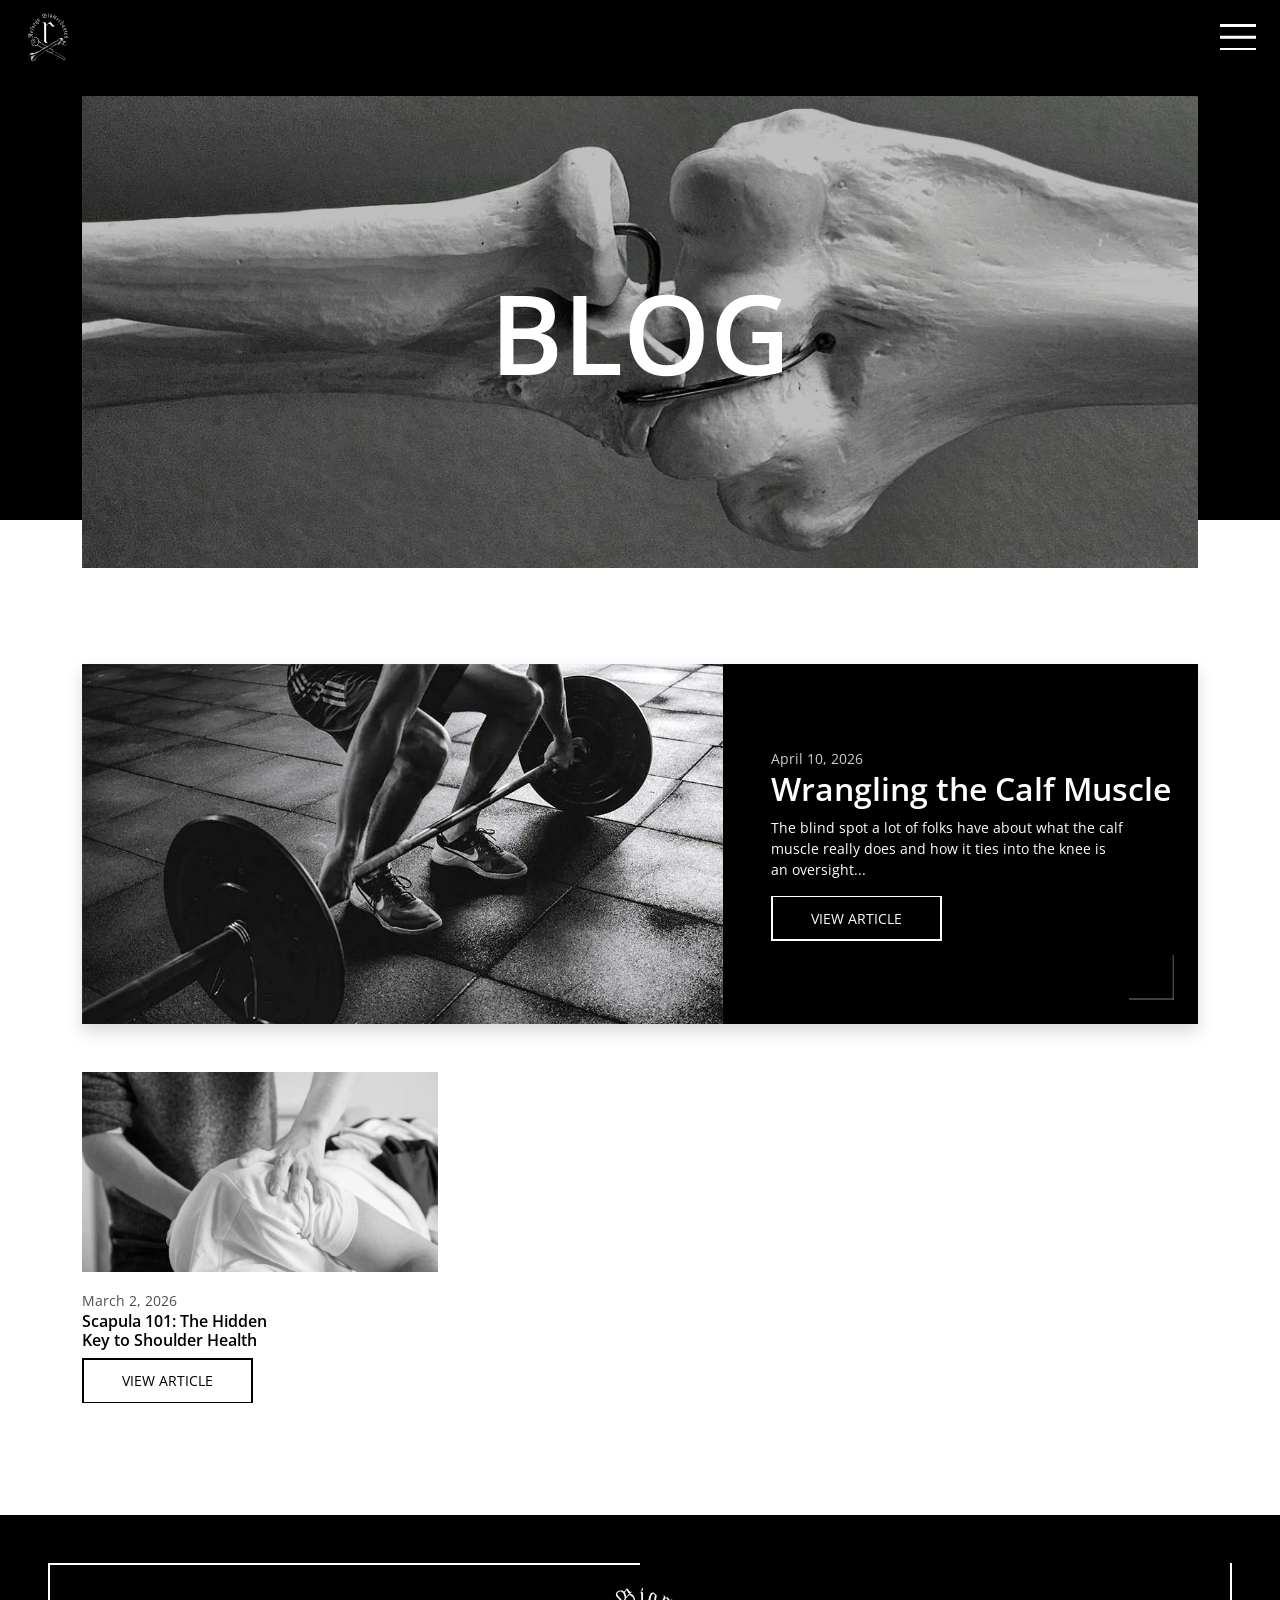
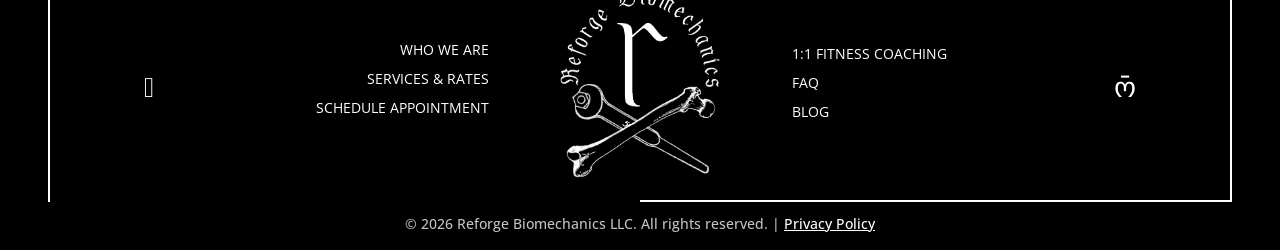
==== commit 772963f9: "Updates" ====
--- a/blog/index.html
+++ b/blog/index.html
@@ -1,4 +1,4 @@
-<!DOCTYPE html> <html lang="en"> <head> <meta charset="utf-8"> <meta name="viewport" content="width=device-width,initial-scale=1,shrink-to-fit=no"> <meta name="description" content="Explore Reforge Biomechanics blog articles for expert insights on strength training, movement, performance, and injury prevention."> <link rel="apple-touch-icon" sizes="180x180" href="../assets/media/global/favicon/apple-touch-icon.webp?ckcachebust=273CE54CC57B4464F2BCD8BB8B50EAC4"> <link rel="icon" type="image/webp" sizes="32x32" href="../assets/media/global/favicon/favicon-32x32.webp?ckcachebust=0A2581CA7CD6BD1CC9CE571ABED2B0F4"> <link rel="icon" type="image/webp" sizes="16x16" href="../assets/media/global/favicon/favicon-16x16.webp?ckcachebust=61E6CB32641F2F8ABFE95FE479D12E5C"> <link rel="manifest" href="../assets/media/global/favicon/site.webmanifest?ckcachebust=7498E30910860CACD3222F6CDBD7D97B"> <title> Blog | Reforge Biomechanics </title> <link rel="preconnect" href="https://fonts.googleapis.com"> <link rel="preconnect" href="https://fonts.gstatic.com?ckcachebust=3BAC3955DF083F05F22216471CB87FE0" crossorigin> <link href="https://fonts.googleapis.com/css2?family=Open+Sans:ital,wght@0,300..800;1,300..800&display=swap" rel="stylesheet"> <link rel="preload" href="../assets/fonts/bootstrap-icons.woff2" as="font" type="font/woff2" crossorigin> <link href="../assets/css/main.css?ckcachebust=830DB0A8928F6ADB9FF272BBD5C3325E" rel="stylesheet"> <script type="module" src="../assets/js/main.js?ckcachebust=92AE3E9C8662786C82EBF34DF449F1C4"></script> <script type="module" src="../assets/js/blog.js?ckcachebust=C25415B517942709CAE7BF51BA3E6F73"></script> <script async src="https://www.googletagmanager.com/gtag/js?id=G-8SEBTFMG2Q&ckcachebust=810218678"></script> <script> window.dataLayer = window.dataLayer || [];
+<!DOCTYPE html> <html lang="en"> <head> <meta charset="utf-8"> <meta name="viewport" content="width=device-width,initial-scale=1,shrink-to-fit=no"> <meta name="description" content="Explore Reforge Biomechanics blog articles for expert insights on strength training, movement, performance, and injury prevention."> <link rel="apple-touch-icon" sizes="180x180" href="../assets/media/global/favicon/apple-touch-icon.webp?ckcachebust=273CE54CC57B4464F2BCD8BB8B50EAC4"> <link rel="icon" type="image/webp" sizes="32x32" href="../assets/media/global/favicon/favicon-32x32.webp?ckcachebust=0A2581CA7CD6BD1CC9CE571ABED2B0F4"> <link rel="icon" type="image/webp" sizes="16x16" href="../assets/media/global/favicon/favicon-16x16.webp?ckcachebust=61E6CB32641F2F8ABFE95FE479D12E5C"> <link rel="manifest" href="../assets/media/global/favicon/site.webmanifest?ckcachebust=7498E30910860CACD3222F6CDBD7D97B"> <title> Blog | Reforge Biomechanics </title> <link rel="preconnect" href="https://fonts.googleapis.com"> <link rel="preconnect" href="https://fonts.gstatic.com?ckcachebust=3BAC3955DF083F05F22216471CB87FE0" crossorigin> <link href="https://fonts.googleapis.com/css2?family=Open+Sans:ital,wght@0,300..800;1,300..800&display=swap" rel="stylesheet"> <link rel="preload" href="../assets/fonts/bootstrap-icons.woff2" as="font" type="font/woff2" crossorigin> <link href="../assets/css/main.css?ckcachebust=BF9104F51721EFC24A56C99A97A18FEE" rel="stylesheet"> <script type="module" src="../assets/js/main.js?ckcachebust=92AE3E9C8662786C82EBF34DF449F1C4"></script> <script type="module" src="../assets/js/blog.js?ckcachebust=C25415B517942709CAE7BF51BA3E6F73"></script> <script async src="https://www.googletagmanager.com/gtag/js?id=G-8SEBTFMG2Q&ckcachebust=810219101"></script> <script> window.dataLayer = window.dataLayer || [];
     function gtag() { dataLayer.push(arguments); }
     gtag('js', new Date());
 
--- a/assets/css/main.css
+++ b/assets/css/main.css
@@ -4,4 +4,4 @@
  * Copyright 2019-2024 The Bootstrap Authors
  * Licensed under MIT (https://github.com/twbs/icons/blob/main/LICENSE)
  */
-@keyframes moveDown{0%,to{transform:translatey(0)}50%{transform:translatey(10px)}}@font-face{font-display:block;font-family:"bootstrap-icons";src:url(../fonts/bootstrap-icons.woff2)format("woff2"),url(../fonts/bootstrap-icons.woff)format("woff")}.bi::before,[class*=" bi-"]::before,[class^=bi-]::before{display:inline-block;font-family:"bootstrap-icons"!important;font-style:normal;font-weight:400!important;font-variant:normal;text-transform:none;line-height:1;vertical-align:-.125em;-webkit-font-smoothing:antialiased;-moz-osx-font-smoothing:grayscale}.bi-chevron-down::before{content:""}.bi-chevron-left::before{content:""}.bi-chevron-right::before{content:""}.bi-facebook::before{content:""}.bi-instagram::before{content:""}.bi-pause::before{content:""}.bi-play::before{content:""}.bi-x-lg::before{content:""}.bi-quote::before{content:""}.bi-twitter-x::before{content:""}section:not(#index-header){padding:6rem 0}a:focus,button:focus,input:focus,textarea:focus{outline:0!important}a:focus-visible,button:focus-visible,input:focus-visible,textarea:focus-visible{outline:2px solid #0043ff!important;outline-offset:1.5px!important;opacity:1!important}a.btn:focus-visible,button.btn:focus-visible,input.btn:focus-visible,textarea.btn:focus-visible{outline-offset:-3px!important}.accent-container,footer,footer #footer-wrapper{position:relative}.accent-container::before{position:absolute;content:"";bottom:1.5rem;right:1.5rem;width:45px;height:45px;background:url(../media/global/elements/corner-accent.svg)no-repeat center center/cover;opacity:.65;z-index:1}textarea{resize:none}.fade-in{opacity:0;transition:opacity .25s ease-in-out}.skip-link{z-index:9999}.h1,.h2,.h3,.h4,.h5,.h6,h1,h2,h3,h4,h5,h6{text-wrap:balance}.h1,.h2,h1,h2{font-weight:600!important}li,p{text-wrap:pretty}.font-primary-bold,.lead{font-weight:500}.section-heading{display:inline-block}.section-heading::after,.section-heading::before{position:absolute;content:"";width:100%;height:2px;background-color:#000;z-index:0;transition:width .5s ease-in-out}.section-heading::before{top:-.5rem;left:0}.section-heading::after{bottom:-.5rem;right:0}.bg-primary .section-heading::after,.bg-primary .section-heading::before{background-color:#fff}.section-heading.animate::after,.section-heading.animate::before{width:50%}#main-nav .animated-toggler{position:relative;border:0;width:2.25rem;height:1.65rem}#main-nav .animated-toggler .burger-btm,#main-nav .animated-toggler .burger-mdl,#main-nav .animated-toggler .burger-top{position:absolute;right:0;width:100%;height:2.5px;background-color:#fff;transform:scaleX(1);transform-origin:left;transition:width .2s ease-in-out,transform .2s}#main-nav .animated-toggler .burger-top{top:0}#main-nav .animated-toggler .burger-mdl{top:50%;transform:scaleX(1) translateY(-50%);transition-delay:.08s}#main-nav .animated-toggler .burger-btm{bottom:0;transition-delay:.18s}#main-nav .animated-toggler:hover .burger-top{width:2.85rem}#main-nav .animated-toggler:hover .burger-mdl{width:2.75rem}#main-nav .animated-toggler:hover .burger-btm{width:2.45rem}#main-nav .animated-toggler.opened .burger-btm,#main-nav .animated-toggler.opened .burger-mdl,#main-nav .animated-toggler.opened .burger-top{transition-duration:.4s;transform:scaleX(0);transform-origin:left}#main-nav .animated-toggler.opened .burger-mdl{transform:scaleX(0) translateY(-50%);transition-delay:.1s}#main-nav .animated-toggler.opened .burger-btm{transition-delay:.2s}#main-nav .nav-logo{width:2.5rem;transition:transform .3s ease-in-out}#main-nav .nav-logo:hover{transform:scale(1.05)}#main-nav .nav-item .nav-link{text-transform:uppercase}footer #footer-wrapper #footer-main img.footer-logo{width:6rem}@media (min-width:992px){footer #footer-wrapper #footer-main img.footer-logo{width:10rem}}@media (max-width:767.98px){footer #footer-wrapper #footer-main a{font-size:.8rem}}footer #footer-wrapper::after,footer #footer-wrapper::before{position:absolute;content:"";top:0;width:2px;height:100%;background-color:#fff;z-index:0}footer #footer-wrapper::before{left:0}footer #footer-wrapper::after{right:0}footer #footer-wrapper .btm-line,footer #footer-wrapper .top-line{position:absolute;width:50%;height:2px;background-color:#fff}footer #footer-wrapper .top-line{top:0;left:0}footer #footer-wrapper .btm-line{bottom:0;right:0}@media (max-width:575.98px){footer #copyright{font-size:.7rem}}.btn::before,.interior-header .header-wrapper::before{position:absolute;content:"";top:0;left:0;width:100%;height:100%;z-index:0}.interior-header .header-wrapper::before{background-color:rgba(0,0,0,.25)}@media (max-width:1399.98px){.interior-header .header-wrapper .h1,.interior-header .header-wrapper h1{font-size:calc(1.4rem + 6.9vw)}}.btn,.btn div,.section-heading{position:relative}.btn{text-transform:uppercase;background-color:transparent;box-shadow:none;padding:0;border:0}.btn::before{border-left:2px solid #000;border-right:2px solid #000}.btn div{padding:.75rem 2.5rem;transition:letter-spacing .3s ease-in-out}.btn div::before{width:100%}.btn div::after,.btn div::before{position:absolute;content:"";height:1.5px;z-index:0;transition:width .3s ease-in-out}.btn div::before{top:0;left:0}.btn div::after{bottom:0;right:0;width:100%}.btn.btn-primary::before{border-left-color:#000;border-right-color:#000}.btn.btn-primary div{color:#000}.btn.btn-primary div::after,.btn.btn-primary div::before{background-color:#000}.btn.btn-secondary::before{border-left-color:#fff;border-right-color:#fff}.btn.btn-secondary div{color:#fff}.btn.btn-secondary div::after,.btn.btn-secondary div::before{background-color:#fff}.btn:hover,.btn:hover div{background-color:transparent}.btn:hover div{letter-spacing:1px}#faq .section-heading::after,#faq .section-heading::before,.btn:hover div::after,.btn:hover div::before{width:50%}.btn:active,.btn:focus-visible{border:0!important;background-color:transparent!important}.carousel .carousel-pause-play-btn{position:absolute;top:0;right:0;border:1px solid #fff;background-color:#000;line-height:1;z-index:999;transition:opacity .25s ease-in-out}.carousel .carousel-pause-play-btn i{color:#fff!important;line-height:1}.carousel .carousel-pause-play-btn i::before{line-height:1;vertical-align:top}.carousel .carousel-pause-play-btn:hover,.carousel .carousel-pause-play-btn[aria-pressed=true]{opacity:.7}.carousel .carousel-control-next,.carousel .carousel-control-prev{display:none;width:-webkit-fit-content;width:-moz-fit-content;width:fit-content;height:-webkit-fit-content;height:-moz-fit-content;height:fit-content;top:50%;transform:translate(0,-50%);padding:.5rem .25rem;background-color:#000;border:2px solid #fff;opacity:1;transition:transform .25s ease-in-out,background-color .25s ease-in-out}@media (min-width:576px){.carousel .carousel-control-next,.carousel .carousel-control-prev{display:block}}.carousel .carousel-control-next:hover,.carousel .carousel-control-prev:hover{background-color:#1f1f1f}.carousel .carousel-control-prev{left:-1.25rem}.carousel .carousel-control-prev:hover{transform:translate(-6px,-50%)}.carousel .carousel-control-next{right:-1.25rem}.carousel .carousel-control-next:hover{transform:translate(6px,-50%)}#error{background-repeat:repeat;height:100vh}#main-index #main-nav .nav-item.nav-item-logo{transform:translateY(-110%);transition:transform .45s ease-in-out}#main-index #main-nav.scrolled .nav-item-logo{transform:translateY(0)}#main-index #index-header{position:relative;height:80vh}@media (min-width:992px){#main-index #index-header{height:100vh}}#main-index #index-header img.header-logo{position:absolute;top:1rem;left:50%;transform:translateX(-50%);width:6.25rem;opacity:0;z-index:9999;transition:opacity 1s ease-in-out}@media (min-width:992px){#main-index #index-header img.header-logo{width:9rem}}#main-index #index-header img.header-logo.animate{opacity:1}#main-index #index-header .img-wrapper{position:absolute;top:155px;left:0;transform:translateX(-100%);width:88.5%;height:calc(100% - 155px);overflow:hidden;opacity:0;z-index:1;transition:transform 1s ease-in-out,opacity .5s ease-in-out}@media (min-width:992px){#main-index #index-header .img-wrapper{top:205px;height:calc(100% - 205px)}}#main-index #index-header .img-wrapper::before{position:absolute;content:"";top:0;left:0;width:100%;height:100%;background-color:#000;opacity:.25;z-index:1}#main-index #index-header .img-wrapper img{position:absolute;top:50%;left:50%;transform:translate(-50%,-50%);min-width:100%;min-height:100%;-o-object-fit:cover;object-fit:cover}#main-index #index-header .img-wrapper .content{position:absolute;top:50%;left:50%;transform:translate(-50%,-60%);opacity:0;z-index:1;transition:transform 1s ease-in-out,opacity 1s ease-in-out;transition-delay:.8s}#main-index #index-header .img-wrapper .content .h1,#main-index #index-header .img-wrapper .content h1{line-height:.9}#main-index #index-header .img-wrapper .content .tagline{letter-spacing:.5rem}@media (min-width:576px){#main-index #index-header .img-wrapper .content .tagline{letter-spacing:.75rem}}@media (min-width:768px){#main-index #index-header .img-wrapper .content .tagline{letter-spacing:1.5rem}}#main-index #index-header .img-wrapper.animate{transform:translateX(0);opacity:1}#main-index #index-header .img-wrapper.animate .content{transform:translate(-50%,-50%);opacity:1}#main-index #index-header .schedule-wrapper{opacity:0;transform:translateY(-2rem);right:3.5%;transition:opacity 1s ease-in-out,transform 1s ease-in-out;transition-delay:1.5s}#main-index #index-header .schedule-wrapper.animate{opacity:1;transform:translateY(0)}#main-index #index-header .schedule-wrapper .bi-chevron-down{animation:moveDown 2s ease-in-out infinite;display:inline-block}#main-index #mission .gray-box{opacity:0;transition:opacity 1s ease-in-out;transition-delay:1s}#main-index #mission .gray-box.animate{opacity:.5}#main-index #mission img.stretching{width:12rem}@media (min-width:768px){#main-index #mission img.stretching{width:15rem}}@media (min-width:992px){#main-index #mission img.stretching{width:22rem}}#main-index #mission .vert-line{position:absolute;top:75%;left:5%;width:2px;height:40%}#main-index #mission .vert-line::before{position:absolute;content:"";bottom:0;left:0;width:2rem;height:2px;background-color:#c2c2c2;z-index:0}@media (min-width:992px){#main-index #mission .vert-line{left:20%;height:50%}#main-index #mission .vert-line::before{width:3rem}}#services-and-rates img.action-img{width:auto;height:30rem}@media (min-width:992px){#services-and-rates img.action-img{height:40rem}}@media (min-width:1200px){#services-and-rates img.action-img{height:32rem}}@media (min-width:1400px){#services-and-rates img.action-img{height:35rem}}@media (min-width:1600px){#services-and-rates img.action-img{height:40rem}}@media (min-width:1900px){#services-and-rates img.action-img{height:44rem}}@media (max-width:767.98px){#who-we-are .h2,#who-we-are h2{font-size:calc(1.25rem + .9vw)}}#who-we-are img.about-img{width:90%}@media (min-width:1200px){#who-we-are img.about-img{width:28rem}}@media (min-width:1400px){#who-we-are img.about-img{width:32rem}}@media (min-width:1600px){#who-we-are img.about-img{width:35rem}}@media (min-width:1700px){#who-we-are img.about-img{width:38rem}}#who-we-are figure .quote-wrapper .bi.close-quote{transform:scale(-1)}+@keyframes moveDown{0%,to{transform:translatey(0)}50%{transform:translatey(10px)}}@font-face{font-display:block;font-family:"bootstrap-icons";src:url(../fonts/bootstrap-icons.woff2)format("woff2"),url(../fonts/bootstrap-icons.woff)format("woff")}.bi::before,[class*=" bi-"]::before,[class^=bi-]::before{display:inline-block;font-family:"bootstrap-icons"!important;font-style:normal;font-weight:400!important;font-variant:normal;text-transform:none;line-height:1;vertical-align:-.125em;-webkit-font-smoothing:antialiased;-moz-osx-font-smoothing:grayscale}.bi-chevron-down::before{content:""}.bi-chevron-left::before{content:""}.bi-chevron-right::before{content:""}.bi-facebook::before{content:""}.bi-instagram::before{content:""}.bi-pause::before{content:""}.bi-play::before{content:""}.bi-x-lg::before{content:""}.bi-quote::before{content:""}.bi-twitter-x::before{content:""}section:not(#index-header){padding:6rem 0}a:focus,button:focus,input:focus,textarea:focus{outline:0!important}a:focus-visible,button:focus-visible,input:focus-visible,textarea:focus-visible{outline:2px solid #0043ff!important;outline-offset:1.5px!important;opacity:1!important}a.btn:focus-visible,button.btn:focus-visible,input.btn:focus-visible,textarea.btn:focus-visible{outline-offset:-3px!important}.accent-container,footer,footer #footer-wrapper{position:relative}.accent-container::before{position:absolute;content:"";bottom:1.5rem;right:1.5rem;width:45px;height:45px;background:url(../media/global/elements/corner-accent.svg)no-repeat center center/cover;opacity:.65;z-index:1}textarea{resize:none}.fade-in{opacity:0;transition:opacity .25s ease-in-out}.skip-link{z-index:9999}.h1,.h2,.h3,.h4,.h5,.h6,h1,h2,h3,h4,h5,h6{text-wrap:balance}.h1,.h2,h1,h2{font-weight:600!important}li,p{text-wrap:pretty}.font-primary-bold,.lead{font-weight:500}.section-heading{display:inline-block}.section-heading::after,.section-heading::before{position:absolute;content:"";width:100%;height:2px;background-color:#000;z-index:0;transition:width .5s ease-in-out}.section-heading::before{top:-.5rem;left:0}.section-heading::after{bottom:-.5rem;right:0}.bg-primary .section-heading::after,.bg-primary .section-heading::before{background-color:#fff}.section-heading.animate::after,.section-heading.animate::before{width:50%}#main-nav .animated-toggler{position:relative;border:0;width:2.25rem;height:1.65rem}#main-nav .animated-toggler .burger-btm,#main-nav .animated-toggler .burger-mdl,#main-nav .animated-toggler .burger-top{position:absolute;right:0;width:100%;height:2.5px;background-color:#fff;transform:scaleX(1);transform-origin:left;transition:width .2s ease-in-out,transform .2s}#main-nav .animated-toggler .burger-top{top:0}#main-nav .animated-toggler .burger-mdl{top:50%;transform:scaleX(1) translateY(-50%);transition-delay:.08s}#main-nav .animated-toggler .burger-btm{bottom:0;transition-delay:.18s}#main-nav .animated-toggler:hover .burger-top{width:2.85rem}#main-nav .animated-toggler:hover .burger-mdl{width:2.75rem}#main-nav .animated-toggler:hover .burger-btm{width:2.45rem}#main-nav .animated-toggler.opened .burger-btm,#main-nav .animated-toggler.opened .burger-mdl,#main-nav .animated-toggler.opened .burger-top{transition-duration:.4s;transform:scaleX(0);transform-origin:left}#main-nav .animated-toggler.opened .burger-mdl{transform:scaleX(0) translateY(-50%);transition-delay:.1s}#main-nav .animated-toggler.opened .burger-btm{transition-delay:.2s}#main-nav .nav-logo{width:2.5rem;transition:transform .3s ease-in-out}#main-nav .nav-logo:hover{transform:scale(1.05)}#main-nav .nav-item .nav-link{text-transform:uppercase}footer #footer-wrapper #footer-main img.footer-logo{width:6rem}@media (min-width:992px){footer #footer-wrapper #footer-main img.footer-logo{width:10rem}}@media (max-width:767.98px){footer #footer-wrapper #footer-main a{font-size:.8rem}}footer #footer-wrapper::after,footer #footer-wrapper::before{position:absolute;content:"";top:0;width:2px;height:100%;background-color:#fff;z-index:0}footer #footer-wrapper::before{left:0}footer #footer-wrapper::after{right:0}footer #footer-wrapper .btm-line,footer #footer-wrapper .top-line{position:absolute;width:50%;height:2px;background-color:#fff}footer #footer-wrapper .top-line{top:0;left:0}footer #footer-wrapper .btm-line{bottom:0;right:0}@media (max-width:575.98px){footer #copyright{font-size:.7rem}}.btn::before,.interior-header .header-wrapper::before{position:absolute;content:"";top:0;left:0;width:100%;height:100%;z-index:0}.interior-header .header-wrapper::before{background-color:rgba(0,0,0,.25)}@media (max-width:1399.98px){.interior-header .header-wrapper .h1,.interior-header .header-wrapper h1{font-size:calc(1.4rem + 6.9vw)}}.btn,.btn div,.section-heading{position:relative}.btn{text-transform:uppercase;background-color:transparent;box-shadow:none;padding:0;border:0}.btn::before{border-left:2px solid #000;border-right:2px solid #000}.btn div{padding:.75rem 2.5rem;transition:letter-spacing .3s ease-in-out}.btn div::before{width:100%}.btn div::after,.btn div::before{position:absolute;content:"";height:1.5px;z-index:0;transition:width .3s ease-in-out}.btn div::before{top:0;left:0}.btn div::after{bottom:0;right:0;width:100%}.btn.btn-primary::before{border-left-color:#000;border-right-color:#000}.btn.btn-primary div{color:#000}.btn.btn-primary div::after,.btn.btn-primary div::before{background-color:#000}.btn.btn-secondary::before{border-left-color:#fff;border-right-color:#fff}.btn.btn-secondary div{color:#fff}.btn.btn-secondary div::after,.btn.btn-secondary div::before{background-color:#fff}.btn:hover,.btn:hover div{background-color:transparent}.btn:hover div{letter-spacing:1px}#faq .section-heading::after,#faq .section-heading::before,.btn:hover div::after,.btn:hover div::before{width:50%}.btn:active,.btn:focus-visible{border:0!important;background-color:transparent!important}.carousel .carousel-pause-play-btn{position:absolute;top:0;right:0;border:1px solid #fff;background-color:#000;line-height:1;z-index:999;transition:opacity .25s ease-in-out}.carousel .carousel-pause-play-btn i{color:#fff!important;line-height:1}.carousel .carousel-pause-play-btn i::before{line-height:1;vertical-align:top}.carousel .carousel-pause-play-btn:hover,.carousel .carousel-pause-play-btn[aria-pressed=true]{opacity:.7}.carousel .carousel-control-next,.carousel .carousel-control-prev{display:none;width:-webkit-fit-content;width:-moz-fit-content;width:fit-content;height:-webkit-fit-content;height:-moz-fit-content;height:fit-content;top:50%;transform:translate(0,-50%);padding:.5rem .25rem;background-color:#000;border:2px solid #fff;opacity:1;transition:transform .25s ease-in-out,background-color .25s ease-in-out}@media (min-width:576px){.carousel .carousel-control-next,.carousel .carousel-control-prev{display:block}}.carousel .carousel-control-next:hover,.carousel .carousel-control-prev:hover{background-color:#1f1f1f}.carousel .carousel-control-prev{left:-1.25rem}.carousel .carousel-control-prev:hover{transform:translate(-6px,-50%)}.carousel .carousel-control-next{right:-1.25rem}.carousel .carousel-control-next:hover{transform:translate(6px,-50%)}#main-index #main-nav .nav-item.nav-item-logo{transform:translateY(-110%);transition:transform .45s ease-in-out}#main-index #main-nav.scrolled .nav-item-logo{transform:translateY(0)}#main-index #index-header{position:relative;height:80vh}@media (min-width:992px){#main-index #index-header{height:100vh}}#main-index #index-header img.header-logo{position:absolute;top:1rem;left:50%;transform:translateX(-50%);width:6.25rem;opacity:0;z-index:9999;transition:opacity 1s ease-in-out}@media (min-width:992px){#main-index #index-header img.header-logo{width:9rem}}#main-index #index-header img.header-logo.animate{opacity:1}#main-index #index-header .img-wrapper{position:absolute;top:155px;left:0;transform:translateX(-100%);width:88.5%;height:calc(100% - 155px);overflow:hidden;opacity:0;z-index:1;transition:transform 1s ease-in-out,opacity .5s ease-in-out}@media (min-width:992px){#main-index #index-header .img-wrapper{top:205px;height:calc(100% - 205px)}}#main-index #index-header .img-wrapper::before{position:absolute;content:"";top:0;left:0;width:100%;height:100%;background-color:#000;opacity:.25;z-index:1}#main-index #index-header .img-wrapper img{position:absolute;top:50%;left:50%;transform:translate(-50%,-50%);min-width:100%;min-height:100%;-o-object-fit:cover;object-fit:cover}#main-index #index-header .img-wrapper .content{position:absolute;top:50%;left:50%;transform:translate(-50%,-60%);opacity:0;z-index:1;transition:transform 1s ease-in-out,opacity 1s ease-in-out;transition-delay:.8s}#main-index #index-header .img-wrapper .content .h1,#main-index #index-header .img-wrapper .content h1{line-height:.9}#main-index #index-header .img-wrapper .content .tagline{letter-spacing:.5rem}@media (min-width:576px){#main-index #index-header .img-wrapper .content .tagline{letter-spacing:.75rem}}@media (min-width:768px){#main-index #index-header .img-wrapper .content .tagline{letter-spacing:1.5rem}}#main-index #index-header .img-wrapper.animate{transform:translateX(0);opacity:1}#main-index #index-header .img-wrapper.animate .content{transform:translate(-50%,-50%);opacity:1}#main-index #index-header .schedule-wrapper{opacity:0;transform:translateY(-2rem);right:3.5%;transition:opacity 1s ease-in-out,transform 1s ease-in-out;transition-delay:1.5s}#main-index #index-header .schedule-wrapper.animate{opacity:1;transform:translateY(0)}#main-index #index-header .schedule-wrapper .bi-chevron-down{animation:moveDown 2s ease-in-out infinite;display:inline-block}#main-index #mission .gray-box{opacity:0;transition:opacity 1s ease-in-out;transition-delay:1s}#main-index #mission .gray-box.animate{opacity:.5}#main-index #mission img.stretching{width:12rem}@media (min-width:768px){#main-index #mission img.stretching{width:15rem}}@media (min-width:992px){#main-index #mission img.stretching{width:22rem}}#main-index #mission .vert-line{position:absolute;top:75%;left:5%;width:2px;height:40%}#main-index #mission .vert-line::before{position:absolute;content:"";bottom:0;left:0;width:2rem;height:2px;background-color:#c2c2c2;z-index:0}@media (min-width:992px){#main-index #mission .vert-line{left:20%;height:50%}#main-index #mission .vert-line::before{width:3rem}}#services-and-rates img.action-img{width:auto;height:30rem}@media (min-width:992px){#services-and-rates img.action-img{height:40rem}}@media (min-width:1200px){#services-and-rates img.action-img{height:32rem}}@media (min-width:1400px){#services-and-rates img.action-img{height:35rem}}@media (min-width:1600px){#services-and-rates img.action-img{height:40rem}}@media (min-width:1900px){#services-and-rates img.action-img{height:44rem}}@media (max-width:767.98px){#who-we-are .h2,#who-we-are h2{font-size:calc(1.25rem + .9vw)}}#who-we-are img.about-img{width:90%}@media (min-width:1200px){#who-we-are img.about-img{width:28rem}}@media (min-width:1400px){#who-we-are img.about-img{width:32rem}}@media (min-width:1600px){#who-we-are img.about-img{width:35rem}}@media (min-width:1700px){#who-we-are img.about-img{width:38rem}}#who-we-are figure .quote-wrapper .bi.close-quote{transform:scale(-1)}
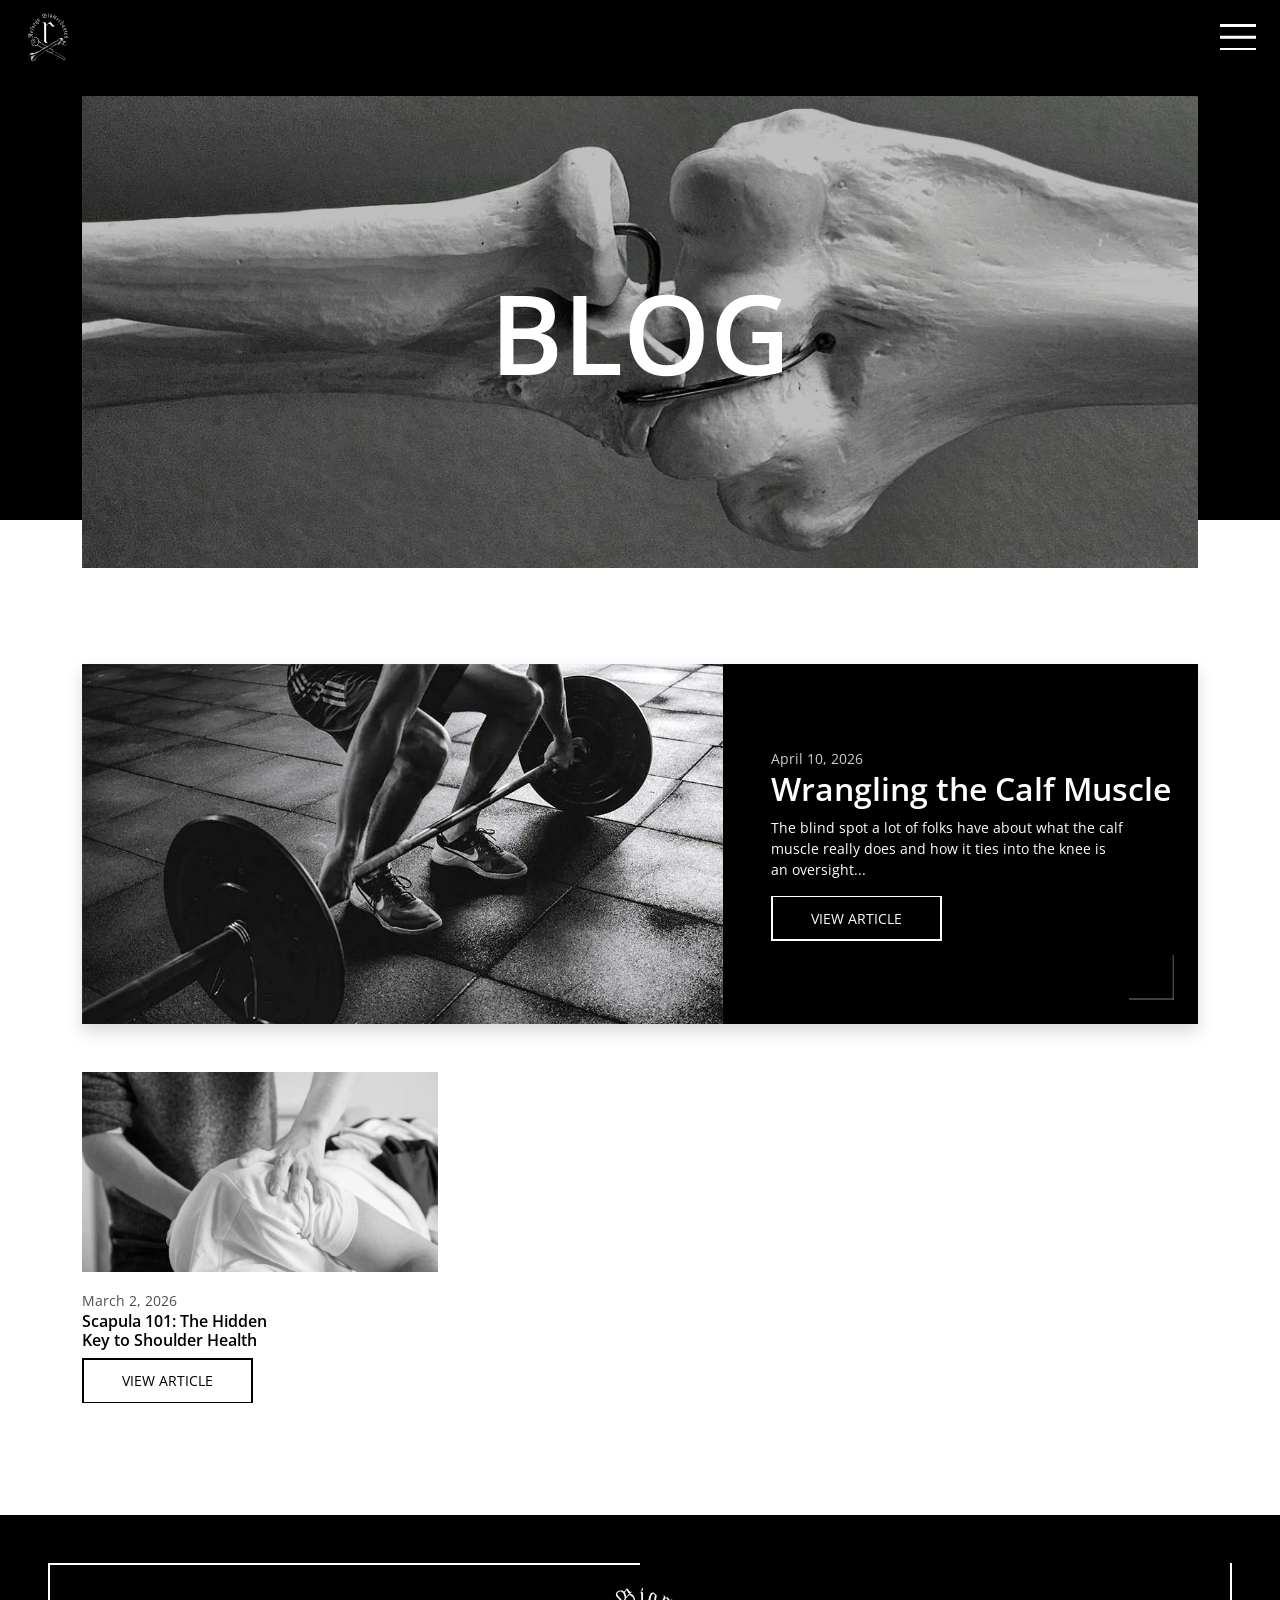
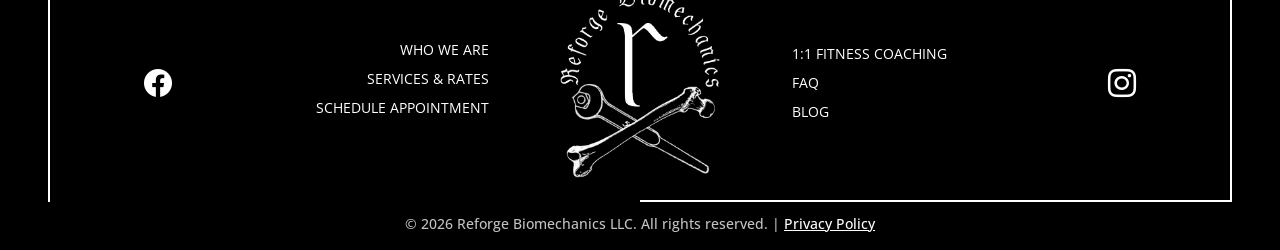
==== commit 8288815a: "Updates" ====
--- a/blog/index.html
+++ b/blog/index.html
@@ -1,4 +1,4 @@
-<!DOCTYPE html> <html lang="en"> <head> <meta charset="utf-8"> <meta name="viewport" content="width=device-width,initial-scale=1,shrink-to-fit=no"> <meta name="description" content="Explore Reforge Biomechanics blog articles for expert insights on strength training, movement, performance, and injury prevention."> <link rel="apple-touch-icon" sizes="180x180" href="../assets/media/global/favicon/apple-touch-icon.webp?ckcachebust=273CE54CC57B4464F2BCD8BB8B50EAC4"> <link rel="icon" type="image/webp" sizes="32x32" href="../assets/media/global/favicon/favicon-32x32.webp?ckcachebust=0A2581CA7CD6BD1CC9CE571ABED2B0F4"> <link rel="icon" type="image/webp" sizes="16x16" href="../assets/media/global/favicon/favicon-16x16.webp?ckcachebust=61E6CB32641F2F8ABFE95FE479D12E5C"> <link rel="manifest" href="../assets/media/global/favicon/site.webmanifest?ckcachebust=7498E30910860CACD3222F6CDBD7D97B"> <title> Blog | Reforge Biomechanics </title> <link rel="preconnect" href="https://fonts.googleapis.com"> <link rel="preconnect" href="https://fonts.gstatic.com?ckcachebust=3BAC3955DF083F05F22216471CB87FE0" crossorigin> <link href="https://fonts.googleapis.com/css2?family=Open+Sans:ital,wght@0,300..800;1,300..800&display=swap" rel="stylesheet"> <link rel="preload" href="../assets/fonts/bootstrap-icons.woff2" as="font" type="font/woff2" crossorigin> <link href="../assets/css/main.css?ckcachebust=BF9104F51721EFC24A56C99A97A18FEE" rel="stylesheet"> <script type="module" src="../assets/js/main.js?ckcachebust=92AE3E9C8662786C82EBF34DF449F1C4"></script> <script type="module" src="../assets/js/blog.js?ckcachebust=C25415B517942709CAE7BF51BA3E6F73"></script> <script async src="https://www.googletagmanager.com/gtag/js?id=G-8SEBTFMG2Q&ckcachebust=810219101"></script> <script> window.dataLayer = window.dataLayer || [];
+<!DOCTYPE html> <html lang="en"> <head> <meta charset="utf-8"> <meta name="viewport" content="width=device-width,initial-scale=1,shrink-to-fit=no"> <meta name="description" content="Explore Reforge Biomechanics blog articles for expert insights on strength training, movement, performance, and injury prevention."> <link rel="apple-touch-icon" sizes="180x180" href="../assets/media/global/favicon/apple-touch-icon.webp?ckcachebust=273CE54CC57B4464F2BCD8BB8B50EAC4"> <link rel="icon" type="image/webp" sizes="32x32" href="../assets/media/global/favicon/favicon-32x32.webp?ckcachebust=816652169"> <link rel="icon" type="image/webp" sizes="16x16" href="../assets/media/global/favicon/favicon-16x16.webp?ckcachebust=816652169"> <link rel="manifest" href="../assets/media/global/favicon/site.webmanifest?ckcachebust=7498E30910860CACD3222F6CDBD7D97B"> <title> Blog | Reforge Biomechanics </title> <link rel="preconnect" href="https://fonts.googleapis.com"> <link rel="preconnect" href="https://fonts.gstatic.com?ckcachebust=3BAC3955DF083F05F22216471CB87FE0" crossorigin> <link href="https://fonts.googleapis.com/css2?family=Open+Sans:ital,wght@0,300..800;1,300..800&display=swap" rel="stylesheet"> <link rel="preload" href="../assets/fonts/bootstrap-icons.woff2" as="font" type="font/woff2" crossorigin> <link href="../assets/css/main.css?ckcachebust=9322512F69A7465C15DC8EAD77C579D4" rel="stylesheet"> <script type="module" src="../assets/js/main.js?ckcachebust=3195C3DCA4C553B5997D95C028F3B0F2"></script> <script type="module" src="../assets/js/blog.js?ckcachebust=C25415B517942709CAE7BF51BA3E6F73"></script> <script async src="https://www.googletagmanager.com/gtag/js?id=G-8SEBTFMG2Q&ckcachebust=816652169"></script> <script> window.dataLayer = window.dataLayer || [];
     function gtag() { dataLayer.push(arguments); }
     gtag('js', new Date());
 
--- a/assets/css/main.css
+++ b/assets/css/main.css
@@ -1,7 +1,7 @@
-@keyframes placeholder-glow{50%{opacity:.2}}@keyframes placeholder-wave{to{-webkit-mask-position:-200%0;mask-position:-200%0}}:root{--bs-blue:#0d6efd;--bs-indigo:#6610f2;--bs-purple:#6f42c1;--bs-pink:#d63384;--bs-red:#dc3545;--bs-orange:#fd7e14;--bs-yellow:#ffc107;--bs-green:#198754;--bs-teal:#20c997;--bs-cyan:#0dcaf0;--bs-gray:#6c757d;--bs-gray-dark:#343a40;--bs-gray-100:#f8f9fa;--bs-gray-200:#e9ecef;--bs-gray-300:#dee2e6;--bs-gray-400:#ced4da;--bs-gray-500:#adb5bd;--bs-gray-600:#6c757d;--bs-gray-700:#495057;--bs-gray-800:#343a40;--bs-gray-900:#212529;--bs-primary:#000000;--bs-secondary:#ffffff;--bs-gray:#c2c2c2;--bs-white:#ffffff;--bs-black:#000000;--bs-placeholder:magenta;--bs-transparent:transparent;--bs-primary-rgb:0, 0, 0;--bs-secondary-rgb:255, 255, 255;--bs-gray-rgb:194, 194, 194;--bs-placeholder-rgb:255, 0, 255;--bs-transparent-rgb:0, 0, 0;--bs-primary-text-emphasis:black;--bs-secondary-text-emphasis:#666666;--bs-success-text-emphasis:#0a3622;--bs-info-text-emphasis:#055160;--bs-warning-text-emphasis:#664d03;--bs-danger-text-emphasis:#58151c;--bs-light-text-emphasis:#495057;--bs-dark-text-emphasis:#495057;--bs-primary-bg-subtle:#cccccc;--bs-secondary-bg-subtle:white;--bs-success-bg-subtle:#d1e7dd;--bs-info-bg-subtle:#cff4fc;--bs-warning-bg-subtle:#fff3cd;--bs-danger-bg-subtle:#f8d7da;--bs-light-bg-subtle:#fcfcfd;--bs-dark-bg-subtle:#ced4da;--bs-primary-border-subtle:#999999;--bs-secondary-border-subtle:white;--bs-success-border-subtle:#a3cfbb;--bs-info-border-subtle:#9eeaf9;--bs-warning-border-subtle:#ffe69c;--bs-danger-border-subtle:#f1aeb5;--bs-light-border-subtle:#e9ecef;--bs-dark-border-subtle:#adb5bd;--bs-white-rgb:255, 255, 255;--bs-black-rgb:0, 0, 0;--bs-font-sans-serif:system-ui, -apple-system, "Segoe UI", Roboto, "Helvetica Neue", "Noto Sans", "Liberation Sans", Arial, sans-serif, "Apple Color Emoji", "Segoe UI Emoji", "Segoe UI Symbol", "Noto Color Emoji";--bs-font-monospace:SFMono-Regular, Menlo, Monaco, Consolas, "Liberation Mono", "Courier New", monospace;--bs-gradient:linear-gradient(180deg, rgba(255, 255, 255, 0.15), rgba(255, 255, 255, 0));--bs-body-font-family:"Open Sans", sans-serif;--bs-body-font-size:1rem;--bs-body-font-weight:400;--bs-body-line-height:1.5;--bs-body-color:#212529;--bs-body-color-rgb:33, 37, 41;--bs-body-bg:#ffffff;--bs-body-bg-rgb:255, 255, 255;--bs-emphasis-color:#000000;--bs-emphasis-color-rgb:0, 0, 0;--bs-secondary-color:rgba(33, 37, 41, 0.75);--bs-secondary-color-rgb:33, 37, 41;--bs-secondary-bg:#e9ecef;--bs-secondary-bg-rgb:233, 236, 239;--bs-tertiary-color:rgba(33, 37, 41, 0.5);--bs-tertiary-color-rgb:33, 37, 41;--bs-tertiary-bg:#f8f9fa;--bs-tertiary-bg-rgb:248, 249, 250;--bs-heading-color:#000000;--bs-link-color:#000000;--bs-link-color-rgb:0, 0, 0;--bs-link-decoration:underline;--bs-link-hover-color:black;--bs-link-hover-color-rgb:0, 0, 0;--bs-code-color:#d63384;--bs-highlight-color:#212529;--bs-highlight-bg:#fff3cd;--bs-border-width:1px;--bs-border-style:solid;--bs-border-color:#dee2e6;--bs-border-color-translucent:rgba(0, 0, 0, 0.175);--bs-border-radius:0.375rem;--bs-border-radius-sm:0.25rem;--bs-border-radius-lg:0.5rem;--bs-border-radius-xl:1rem;--bs-border-radius-xxl:2rem;--bs-border-radius-2xl:var(--bs-border-radius-xxl);--bs-border-radius-pill:50rem;--bs-box-shadow:0 0.5rem 1rem rgba(0, 0, 0, 0.15);--bs-box-shadow-sm:0 0.125rem 0.25rem rgba(0, 0, 0, 0.075);--bs-box-shadow-lg:0 1rem 3rem rgba(0, 0, 0, 0.175);--bs-box-shadow-inset:inset 0 1px 2px rgba(0, 0, 0, 0.075);--bs-focus-ring-width:0.25rem;--bs-focus-ring-opacity:0.25;--bs-focus-ring-color:rgba(0, 0, 0, 0.25);--bs-form-valid-color:#198754;--bs-form-valid-border-color:#198754;--bs-form-invalid-color:#dc3545;--bs-form-invalid-border-color:#dc3545}*,::after,::before{box-sizing:border-box}@media (prefers-reduced-motion:no-preference){:root{scroll-behavior:smooth}}body{margin:0;font-family:var(--bs-body-font-family);font-size:var(--bs-body-font-size);font-weight:var(--bs-body-font-weight);line-height:var(--bs-body-line-height);color:var(--bs-body-color);text-align:var(--bs-body-text-align);background-color:var(--bs-body-bg);-webkit-text-size-adjust:100%;-webkit-tap-highlight-color:transparent}hr{margin:1rem 0;color:inherit;border:0;border-top:var(--bs-border-width) solid;opacity:1}.h1,.h2,.h3,.h4,.h5,.h6,h1,h2,h3,h4,h5,h6{margin-top:0;margin-bottom:.5rem;font-weight:500;line-height:1.2;color:var(--bs-heading-color)}.h1,h1{font-size:calc(1.375rem + 1.5vw)}@media (min-width:1200px){.h1,h1{font-size:2.5rem}}.h2,h2{font-size:calc(1.325rem + .9vw)}@media (min-width:1200px){.h2,h2{font-size:2rem}}.h3,h3{font-size:calc(1.3rem + .6vw)}@media (min-width:1200px){.h3,h3{font-size:1.75rem}}.h4,h4{font-size:calc(1.275rem + .3vw)}@media (min-width:1200px){.h4,h4{font-size:1.5rem}}.h5,h5{font-size:1.25rem}.h6,h6{font-size:1rem}p{margin-top:0}address{font-style:normal;line-height:inherit}ol,ul{padding-left:2rem}address,dl,ol,p,ul{margin-bottom:1rem}dl,ol,ul{margin-top:0}ol ol,ol ul,ul ol,ul ul{margin-bottom:0}dt{font-weight:700}dd{margin-bottom:.5rem;margin-left:0}blockquote,figure{margin:0 0 1rem}b,strong{font-weight:bolder}.small,small{font-size:.875em}.mark,mark{padding:.1875em;color:var(--bs-highlight-color);background-color:var(--bs-highlight-bg)}sub,sup{position:relative;font-size:.75em;line-height:0;vertical-align:baseline}sub{bottom:-.25em}sup{top:-.5em}a{color:rgba(var(--bs-link-color-rgb),var(--bs-link-opacity, 1));text-decoration:underline}a:hover{--bs-link-color-rgb:var(--bs-link-hover-color-rgb)}a:not([href]):not([class]),a:not([href]):not([class]):hover{color:inherit;text-decoration:none}code,pre{font-family:var(--bs-font-monospace);font-size:.875em}pre{display:block;margin-top:0;margin-bottom:1rem;overflow:auto}pre code{font-size:inherit;word-break:normal}code{color:var(--bs-code-color);word-wrap:break-word}a>code,pre code{color:inherit}img,svg{vertical-align:middle}table{caption-side:bottom;border-collapse:collapse}th{text-align:inherit;text-align:-webkit-match-parent}tbody,td,th,thead,tr{border-color:inherit;border-style:solid;border-width:0}label,output{display:inline-block}button{border-radius:0}button:focus:not(:focus-visible){outline:0}button,input,select,textarea{margin:0;font-family:inherit;font-size:inherit;line-height:inherit}button,select{text-transform:none}[role=button]{cursor:pointer}select{word-wrap:normal}select:disabled{opacity:1}[list]:not([type=date]):not([type=datetime-local]):not([type=month]):not([type=week]):not([type=time])::-webkit-calendar-picker-indicator{display:none!important}[type=button],[type=reset],[type=submit],button{-webkit-appearance:button}[type=button]:not(:disabled),[type=reset]:not(:disabled),[type=submit]:not(:disabled),button:not(:disabled){cursor:pointer}::-moz-focus-inner{padding:0;border-style:none}textarea{resize:vertical}::-webkit-datetime-edit-day-field,::-webkit-datetime-edit-fields-wrapper,::-webkit-datetime-edit-hour-field,::-webkit-datetime-edit-minute,::-webkit-datetime-edit-month-field,::-webkit-datetime-edit-text,::-webkit-datetime-edit-year-field{padding:0}::-webkit-inner-spin-button{height:auto}[type=search]{-webkit-appearance:textfield;outline-offset:-2px}[type=search]::-webkit-search-cancel-button{cursor:pointer;filter:grayscale(1)}::-webkit-search-decoration{-webkit-appearance:none}::-webkit-color-swatch-wrapper{padding:0}::-webkit-file-upload-button{font:inherit;-webkit-appearance:button}::file-selector-button{font:inherit;-webkit-appearance:button}summary{display:list-item;cursor:pointer}progress{vertical-align:baseline}[hidden]{display:none!important}.lead{font-size:1.25rem;font-weight:300}.display-1{font-weight:inherit;line-height:1.2;font-size:calc(1.825rem + 6.9vw)}@media (min-width:1200px){.display-1{font-size:7rem}}.display-2{font-weight:inherit;line-height:1.2;font-size:calc(1.575rem + 3.9vw)}@media (min-width:1200px){.display-2{font-size:4.5rem}}.display-3{font-weight:inherit;line-height:1.2;font-size:calc(1.525rem + 3.3vw)}@media (min-width:1200px){.display-3{font-size:4rem}}.display-4{font-weight:inherit;line-height:1.2;font-size:calc(1.475rem + 2.7vw)}@media (min-width:1200px){.display-4{font-size:3.5rem}}.display-5{font-weight:inherit;line-height:1.2;font-size:calc(1.425rem + 2.1vw)}@media (min-width:1200px){.display-5{font-size:3rem}}.display-6{font-weight:inherit;line-height:1.2;font-size:calc(1.375rem + 1.5vw)}@media (min-width:1200px){.display-6{font-size:2.5rem}}.list-unstyled{padding-left:0;list-style:none}.blockquote{margin-bottom:1rem;font-size:1.25rem}.blockquote>:last-child{margin-bottom:0}.blockquote-footer{margin-top:-1rem;margin-bottom:1rem;font-size:.875em;color:#6c757d}.blockquote-footer::before{content:"— "}.img-fluid{max-width:100%;height:auto}.figure{display:inline-block}.container,.container-fluid{--bs-gutter-x:1.5rem;--bs-gutter-y:0;width:100%;padding-right:calc(var(--bs-gutter-x)*.5);padding-left:calc(var(--bs-gutter-x)*.5);margin-right:auto;margin-left:auto}@media (min-width:576px){.container{max-width:540px}}@media (min-width:768px){.container{max-width:720px}}@media (min-width:992px){.container{max-width:960px}}@media (min-width:1200px){.container{max-width:1140px}}@media (min-width:1400px){.container{max-width:1320px}}@media (min-width:1600px){.container{max-width:1520px}}@media (min-width:1900px){.container{max-width:1600px}}:root{--bs-breakpoint-xs:0;--bs-breakpoint-sm:576px;--bs-breakpoint-md:768px;--bs-breakpoint-lg:992px;--bs-breakpoint-xl:1200px;--bs-breakpoint-xxl:1400px;--bs-breakpoint-xxl2:1600px;--bs-breakpoint-xxl3:1900px;--bs-breakpoint-xxl4:2400px}.row{--bs-gutter-x:1.5rem;--bs-gutter-y:0;display:flex;flex-wrap:wrap;margin-top:calc(-1*var(--bs-gutter-y));margin-right:calc(-.5*var(--bs-gutter-x));margin-left:calc(-.5*var(--bs-gutter-x))}.row>*{flex-shrink:0;width:100%;max-width:100%;padding-right:calc(var(--bs-gutter-x)*.5);padding-left:calc(var(--bs-gutter-x)*.5);margin-top:var(--bs-gutter-y)}.col{flex:1 0 0}.row-cols-1>*{flex:0 0 auto;width:100%}.col-12,.col-6{flex:0 0 auto;width:50%}.col-12{width:100%}.gy-4{--bs-gutter-y:1.5rem}.gy-5{--bs-gutter-y:3rem}@media (min-width:576px){.row-cols-sm-2>*{flex:0 0 auto;width:50%}}@media (min-width:768px){.col-md-6,.col-md-8,.row-cols-md-2>*{flex:0 0 auto;width:50%}.col-md-8{width:66.66666667%}}@media (min-width:992px){.row-cols-lg-1>*{flex:0 0 auto;width:100%}.col-lg-3,.col-lg-4{flex:0 0 auto;width:25%}.col-lg-4{width:33.33333333%}.col-lg-5,.col-lg-6{flex:0 0 auto;width:41.66666667%}.col-lg-6{width:50%}.col-lg-7,.col-lg-8{flex:0 0 auto;width:58.33333333%}.col-lg-8{width:66.66666667%}.col-lg-10,.col-lg-9{flex:0 0 auto;width:75%}.col-lg-10{width:83.33333333%}.gy-lg-0{--bs-gutter-y:0}.gx-lg-5{--bs-gutter-x:3rem}.gx-lg-6{--bs-gutter-x:6rem}}@media (min-width:1200px){.col-xl-5,.row-cols-xl-3>*{flex:0 0 auto;width:33.33333333%}.col-xl-5{width:41.66666667%}.col-xl-7,.col-xl-8{flex:0 0 auto;width:58.33333333%}.col-xl-8{width:66.66666667%}.offset-xl-4{margin-left:33.33333333%}.gx-xl-5{--bs-gutter-x:3rem}.gx-xl-6{--bs-gutter-x:6rem}}@media (min-width:1600px){.col-xxl2-10,.col-xxl2-7{flex:0 0 auto;width:58.33333333%}.col-xxl2-10{width:83.33333333%}}.table{--bs-table-color-type:initial;--bs-table-bg-type:initial;--bs-table-color-state:initial;--bs-table-bg-state:initial;--bs-table-color:var(--bs-emphasis-color);--bs-table-bg:var(--bs-body-bg);--bs-table-border-color:var(--bs-border-color);--bs-table-accent-bg:transparent;--bs-table-striped-color:var(--bs-emphasis-color);--bs-table-striped-bg:rgba(var(--bs-emphasis-color-rgb), 0.05);--bs-table-active-color:var(--bs-emphasis-color);--bs-table-active-bg:rgba(var(--bs-emphasis-color-rgb), 0.1);--bs-table-hover-color:var(--bs-emphasis-color);--bs-table-hover-bg:rgba(var(--bs-emphasis-color-rgb), 0.075);width:100%;margin-bottom:1rem;vertical-align:top;border-color:var(--bs-table-border-color)}.table>:not(caption)>*>*{padding:.5rem;color:var(--bs-table-color-state, var(--bs-table-color-type, var(--bs-table-color)));background-color:var(--bs-table-bg);border-bottom-width:var(--bs-border-width);box-shadow:inset 0 0 0 9999px var(--bs-table-bg-state, var(--bs-table-bg-type, var(--bs-table-accent-bg)))}.table>tbody{vertical-align:inherit}.table>thead{vertical-align:bottom}.input-group{position:relative;display:flex;flex-wrap:wrap;align-items:stretch;width:100%}.input-group .btn{position:relative;z-index:2}.input-group .btn:focus{z-index:5}.input-group:not(.has-validation)>.dropdown-toggle:nth-last-child(n+3),.input-group:not(.has-validation)>:not(:last-child):not(.dropdown-toggle):not(.dropdown-menu):not(.form-floating){border-top-right-radius:0;border-bottom-right-radius:0}.input-group>:not(:first-child):not(.dropdown-menu):not(.valid-tooltip):not(.valid-feedback):not(.invalid-tooltip):not(.invalid-feedback){margin-left:calc(-1*var(--bs-border-width));border-top-left-radius:0;border-bottom-left-radius:0}.btn{--bs-btn-padding-x:0.75rem;--bs-btn-padding-y:0.375rem;--bs-btn-font-family: ;--bs-btn-font-size:1rem;--bs-btn-font-weight:400;--bs-btn-line-height:1.5;--bs-btn-color:var(--bs-body-color);--bs-btn-bg:transparent;--bs-btn-border-width:var(--bs-border-width);--bs-btn-border-color:transparent;--bs-btn-border-radius:0;--bs-btn-hover-border-color:transparent;--bs-btn-box-shadow:inset 0 1px 0 rgba(255, 255, 255, 0.15), 0 1px 1px rgba(0, 0, 0, 0.075);--bs-btn-disabled-opacity:0.65;--bs-btn-focus-box-shadow:0 0 0 0.25rem rgba(var(--bs-btn-focus-shadow-rgb), .5);display:inline-block;padding:var(--bs-btn-padding-y) var(--bs-btn-padding-x);font-family:var(--bs-btn-font-family);font-size:var(--bs-btn-font-size);font-weight:var(--bs-btn-font-weight);line-height:var(--bs-btn-line-height);color:var(--bs-btn-color);text-align:center;text-decoration:none;vertical-align:middle;cursor:pointer;-webkit-user-select:none;-moz-user-select:none;user-select:none;border:var(--bs-btn-border-width) solid var(--bs-btn-border-color);border-radius:var(--bs-btn-border-radius);background-color:var(--bs-btn-bg);box-shadow:var(--bs-btn-box-shadow);transition:color .15s ease-in-out,background-color .15s ease-in-out,border-color .15s ease-in-out,box-shadow .15s ease-in-out}@media (prefers-reduced-motion:reduce){.btn{transition:none}}.btn:hover{color:var(--bs-btn-hover-color);background-color:var(--bs-btn-hover-bg);border-color:var(--bs-btn-hover-border-color)}.btn:focus-visible{color:var(--bs-btn-hover-color);background-color:var(--bs-btn-hover-bg);border-color:var(--bs-btn-hover-border-color);outline:0;box-shadow:var(--bs-btn-box-shadow),var(--bs-btn-focus-box-shadow)}.btn.active,.btn.show,.btn:first-child:active,:not(.btn-check)+.btn:active{color:var(--bs-btn-active-color);background-color:var(--bs-btn-active-bg);border-color:var(--bs-btn-active-border-color);box-shadow:var(--bs-btn-active-shadow)}.btn.active:focus-visible,.btn.show:focus-visible,.btn:first-child:active:focus-visible,:not(.btn-check)+.btn:active:focus-visible{box-shadow:var(--bs-btn-active-shadow),var(--bs-btn-focus-box-shadow)}.btn.disabled,.btn:disabled{color:var(--bs-btn-disabled-color);pointer-events:none;background-color:var(--bs-btn-disabled-bg);border-color:var(--bs-btn-disabled-border-color);opacity:var(--bs-btn-disabled-opacity);box-shadow:none}.btn-primary,.btn-secondary{--bs-btn-active-shadow:inset 0 3px 5px rgba(0, 0, 0, 0.125)}.btn-primary{--bs-btn-color:#ffffff;--bs-btn-bg:#000000;--bs-btn-border-color:#000000;--bs-btn-hover-color:#ffffff;--bs-btn-hover-bg:black;--bs-btn-hover-border-color:black;--bs-btn-focus-shadow-rgb:38, 38, 38;--bs-btn-active-color:#ffffff;--bs-btn-active-bg:black;--bs-btn-active-border-color:black;--bs-btn-disabled-color:#ffffff;--bs-btn-disabled-bg:#000000;--bs-btn-disabled-border-color:#000000}.btn-secondary{--bs-btn-color:#000000;--bs-btn-bg:#ffffff;--bs-btn-border-color:#ffffff;--bs-btn-hover-color:#000000;--bs-btn-hover-bg:white;--bs-btn-hover-border-color:white;--bs-btn-focus-shadow-rgb:217, 217, 217;--bs-btn-active-color:#000000;--bs-btn-active-bg:white;--bs-btn-active-border-color:white;--bs-btn-disabled-color:#000000;--bs-btn-disabled-bg:#ffffff;--bs-btn-disabled-border-color:#ffffff}.btn-lg,.btn-sm{--bs-btn-border-radius:0}.btn-lg{--bs-btn-padding-y:0.5rem;--bs-btn-padding-x:1rem;--bs-btn-font-size:1.25rem}.btn-sm{--bs-btn-padding-y:0.25rem;--bs-btn-padding-x:0.5rem;--bs-btn-font-size:0.875rem}.fade{transition:opacity .15s linear}@media (prefers-reduced-motion:reduce){.fade{transition:none}}.fade:not(.show){opacity:0}.collapse:not(.show){display:none}.collapsing{height:0;overflow:hidden;transition:height .35s ease}@media (prefers-reduced-motion:reduce){.collapsing{transition:none}}.collapsing.collapse-horizontal{width:0;height:auto;transition:width .35s ease}@media (prefers-reduced-motion:reduce){.collapsing.collapse-horizontal{transition:none}}.dropdown,.dropdown-center,.dropend,.dropstart,.dropup,.dropup-center{position:relative}.dropdown-toggle{white-space:nowrap}.dropdown-toggle::after{display:inline-block;margin-left:.255em;vertical-align:.255em;content:"";border-top:.3em solid;border-right:.3em solid transparent;border-bottom:0;border-left:.3em solid transparent}.dropdown-toggle:empty::after,.dropend .dropdown-toggle:empty::after,.dropstart .dropdown-toggle:empty::after,.dropup .dropdown-toggle:empty::after{margin-left:0}.dropdown-menu{--bs-dropdown-zindex:1000;--bs-dropdown-min-width:10rem;--bs-dropdown-padding-x:0;--bs-dropdown-padding-y:0.5rem;--bs-dropdown-spacer:0.125rem;--bs-dropdown-font-size:1rem;--bs-dropdown-color:var(--bs-body-color);--bs-dropdown-bg:var(--bs-body-bg);--bs-dropdown-border-color:var(--bs-border-color-translucent);--bs-dropdown-border-radius:0;--bs-dropdown-border-width:var(--bs-border-width);--bs-dropdown-inner-border-radius:0;--bs-dropdown-divider-bg:var(--bs-border-color-translucent);--bs-dropdown-divider-margin-y:0.5rem;--bs-dropdown-box-shadow:var(--bs-box-shadow);--bs-dropdown-link-color:var(--bs-body-color);--bs-dropdown-link-hover-color:var(--bs-body-color);--bs-dropdown-link-hover-bg:var(--bs-tertiary-bg);--bs-dropdown-link-active-color:#ffffff;--bs-dropdown-link-active-bg:#000000;--bs-dropdown-link-disabled-color:var(--bs-tertiary-color);--bs-dropdown-item-padding-x:1rem;--bs-dropdown-item-padding-y:0.25rem;--bs-dropdown-header-color:#6c757d;--bs-dropdown-header-padding-x:1rem;--bs-dropdown-header-padding-y:0.5rem;position:absolute;z-index:var(--bs-dropdown-zindex);display:none;min-width:var(--bs-dropdown-min-width);padding:var(--bs-dropdown-padding-y) var(--bs-dropdown-padding-x);margin:0;font-size:var(--bs-dropdown-font-size);color:var(--bs-dropdown-color);text-align:left;list-style:none;background-color:var(--bs-dropdown-bg);background-clip:padding-box;border:var(--bs-dropdown-border-width) solid var(--bs-dropdown-border-color);border-radius:var(--bs-dropdown-border-radius);box-shadow:var(--bs-dropdown-box-shadow)}.dropend .dropdown-toggle::after,.dropup .dropdown-toggle::after{display:inline-block;margin-left:.255em;vertical-align:.255em;content:"";border-top:0;border-right:.3em solid transparent;border-bottom:.3em solid;border-left:.3em solid transparent}.dropend .dropdown-toggle::after{border-top:.3em solid transparent;border-right:0;border-bottom:.3em solid transparent;border-left:.3em solid;vertical-align:0}.dropstart .dropdown-toggle::after{margin-left:.255em;vertical-align:.255em;content:"";display:none}.dropstart .dropdown-toggle::before{display:inline-block;margin-right:.255em;content:"";border-top:.3em solid transparent;border-right:.3em solid;border-bottom:.3em solid transparent;vertical-align:0}.dropdown-item{display:block;width:100%;padding:var(--bs-dropdown-item-padding-y) var(--bs-dropdown-item-padding-x);clear:both;font-weight:400;color:var(--bs-dropdown-link-color);text-align:inherit;text-decoration:none;white-space:nowrap;background-color:transparent;border:0;border-radius:var(--bs-dropdown-item-border-radius, 0)}.dropdown-item:focus,.dropdown-item:hover{color:var(--bs-dropdown-link-hover-color);background-color:var(--bs-dropdown-link-hover-bg)}.dropdown-item.active,.dropdown-item:active{color:var(--bs-dropdown-link-active-color);text-decoration:none;background-color:var(--bs-dropdown-link-active-bg)}.dropdown-item.disabled,.dropdown-item:disabled{color:var(--bs-dropdown-link-disabled-color);pointer-events:none;background-color:transparent}.dropdown-menu.show{display:block}.nav{--bs-nav-link-padding-x:1rem;--bs-nav-link-padding-y:0.5rem;--bs-nav-link-font-weight: ;--bs-nav-link-color:var(--bs-link-color);--bs-nav-link-hover-color:var(--bs-link-hover-color);--bs-nav-link-disabled-color:var(--bs-secondary-color);display:flex;flex-wrap:wrap;padding-left:0;margin-bottom:0;list-style:none}.nav-link{display:block;padding:var(--bs-nav-link-padding-y) var(--bs-nav-link-padding-x);font-size:var(--bs-nav-link-font-size);font-weight:var(--bs-nav-link-font-weight);color:var(--bs-nav-link-color);text-decoration:none;background:0 0;border:0;transition:color .15s ease-in-out,background-color .15s ease-in-out,border-color .15s ease-in-out}@media (prefers-reduced-motion:reduce){.nav-link{transition:none}}.nav-link:focus,.nav-link:hover{color:var(--bs-nav-link-hover-color)}.nav-link:focus-visible{outline:0;box-shadow:0 0 0 .25rem rgba(0,0,0,.25)}.nav-link.disabled,.nav-link:disabled{color:var(--bs-nav-link-disabled-color);pointer-events:none;cursor:default}.navbar,.navbar>.container,.navbar>.container-fluid{display:flex;align-items:center;justify-content:space-between}.navbar{--bs-navbar-padding-x:0;--bs-navbar-padding-y:0.5rem;--bs-navbar-color:rgba(var(--bs-emphasis-color-rgb), 0.65);--bs-navbar-hover-color:rgba(var(--bs-emphasis-color-rgb), 0.8);--bs-navbar-disabled-color:rgba(var(--bs-emphasis-color-rgb), 0.3);--bs-navbar-active-color:rgba(var(--bs-emphasis-color-rgb), 1);--bs-navbar-brand-padding-y:0.3125rem;--bs-navbar-brand-margin-end:1rem;--bs-navbar-brand-font-size:1.25rem;--bs-navbar-brand-color:rgba(var(--bs-emphasis-color-rgb), 1);--bs-navbar-brand-hover-color:rgba(var(--bs-emphasis-color-rgb), 1);--bs-navbar-nav-link-padding-x:0.5rem;--bs-navbar-toggler-padding-y:0.25rem;--bs-navbar-toggler-padding-x:0.75rem;--bs-navbar-toggler-font-size:1.25rem;--bs-navbar-toggler-icon-bg:url("data:image/svg+xml,%3csvg xmlns='http://www.w3.org/2000/svg' viewBox='0 0 30 30'%3e%3cpath stroke='rgba%2833, 37, 41, 0.75%29' stroke-linecap='round' stroke-miterlimit='10' stroke-width='2' d='M4 7h22M4 15h22M4 23h22'/%3e%3c/svg%3e");--bs-navbar-toggler-border-color:rgba(var(--bs-emphasis-color-rgb), 0.15);--bs-navbar-toggler-border-radius:0;--bs-navbar-toggler-focus-width:0.25rem;--bs-navbar-toggler-transition:box-shadow 0.15s ease-in-out;position:relative;flex-wrap:wrap;padding:var(--bs-navbar-padding-y) var(--bs-navbar-padding-x)}.navbar>.container,.navbar>.container-fluid{flex-wrap:inherit}.navbar-brand{padding-top:var(--bs-navbar-brand-padding-y);padding-bottom:var(--bs-navbar-brand-padding-y);margin-right:var(--bs-navbar-brand-margin-end);font-size:var(--bs-navbar-brand-font-size);color:var(--bs-navbar-brand-color);text-decoration:none;white-space:nowrap}.navbar-brand:focus,.navbar-brand:hover{color:var(--bs-navbar-brand-hover-color)}.navbar-nav{--bs-nav-link-padding-x:0;--bs-nav-link-padding-y:0.5rem;--bs-nav-link-font-weight: ;--bs-nav-link-color:var(--bs-navbar-color);--bs-nav-link-hover-color:var(--bs-navbar-hover-color);--bs-nav-link-disabled-color:var(--bs-navbar-disabled-color);display:flex;flex-direction:column;padding-left:0;margin-bottom:0;list-style:none}.navbar-nav .nav-link.active,.navbar-nav .nav-link.show{color:var(--bs-navbar-active-color)}.navbar-nav .dropdown-menu{position:static}.navbar-toggler{padding:var(--bs-navbar-toggler-padding-y) var(--bs-navbar-toggler-padding-x);font-size:var(--bs-navbar-toggler-font-size);line-height:1;color:var(--bs-navbar-color);background-color:transparent;border:var(--bs-border-width) solid var(--bs-navbar-toggler-border-color);border-radius:var(--bs-navbar-toggler-border-radius);transition:var(--bs-navbar-toggler-transition)}@media (prefers-reduced-motion:reduce){.navbar-toggler{transition:none}}.navbar-toggler:hover{text-decoration:none}.navbar-toggler:focus{text-decoration:none;outline:0;box-shadow:0 0 0 var(--bs-navbar-toggler-focus-width)}.navbar-dark{--bs-navbar-color:rgba(255, 255, 255, 0.55);--bs-navbar-hover-color:rgba(255, 255, 255, 0.75);--bs-navbar-disabled-color:rgba(255, 255, 255, 0.25);--bs-navbar-active-color:#ffffff;--bs-navbar-brand-color:#ffffff;--bs-navbar-brand-hover-color:#ffffff;--bs-navbar-toggler-border-color:rgba(255, 255, 255, 0.1);--bs-navbar-toggler-icon-bg:url("data:image/svg+xml,%3csvg xmlns='http://www.w3.org/2000/svg' viewBox='0 0 30 30'%3e%3cpath stroke='rgba%28255, 255, 255, 0.55%29' stroke-linecap='round' stroke-miterlimit='10' stroke-width='2' d='M4 7h22M4 15h22M4 23h22'/%3e%3c/svg%3e")}.card{--bs-card-spacer-y:1rem;--bs-card-spacer-x:1rem;--bs-card-title-spacer-y:0.5rem;--bs-card-title-color: ;--bs-card-subtitle-color: ;--bs-card-border-width:0;--bs-card-border-color:var(--bs-border-color-translucent);--bs-card-border-radius:0;--bs-card-box-shadow: ;--bs-card-inner-border-radius:0;--bs-card-cap-padding-y:0.5rem;--bs-card-cap-padding-x:1rem;--bs-card-cap-bg:transparent;--bs-card-cap-color: ;--bs-card-height: ;--bs-card-color: ;--bs-card-bg:transparent;--bs-card-img-overlay-padding:1rem;--bs-card-group-margin:0.75rem;position:relative;display:flex;flex-direction:column;min-width:0;height:var(--bs-card-height);color:var(--bs-body-color);word-wrap:break-word;background-color:var(--bs-card-bg);background-clip:border-box;border:var(--bs-card-border-width) solid var(--bs-card-border-color);border-radius:var(--bs-card-border-radius);box-shadow:var(--bs-card-box-shadow)}.card>hr{margin-right:0;margin-left:0}.card>.list-group{border-top:inherit;border-bottom:inherit}.card>.list-group:first-child{border-top-width:0;border-top-left-radius:var(--bs-card-inner-border-radius);border-top-right-radius:var(--bs-card-inner-border-radius)}.card>.list-group:last-child{border-bottom-width:0;border-bottom-right-radius:var(--bs-card-inner-border-radius);border-bottom-left-radius:var(--bs-card-inner-border-radius)}.card-body{flex:1 1 auto;padding:var(--bs-card-spacer-y) var(--bs-card-spacer-x);color:var(--bs-card-color)}.card-img-top{width:100%;border-top-left-radius:var(--bs-card-inner-border-radius);border-top-right-radius:var(--bs-card-inner-border-radius)}.list-group{--bs-list-group-color:var(--bs-body-color);--bs-list-group-bg:var(--bs-body-bg);--bs-list-group-border-color:var(--bs-border-color);--bs-list-group-border-width:var(--bs-border-width);--bs-list-group-border-radius:0;--bs-list-group-item-padding-x:1rem;--bs-list-group-item-padding-y:0.5rem;--bs-list-group-action-color:var(--bs-secondary-color);--bs-list-group-action-hover-color:var(--bs-emphasis-color);--bs-list-group-action-hover-bg:var(--bs-tertiary-bg);--bs-list-group-action-active-color:var(--bs-body-color);--bs-list-group-action-active-bg:var(--bs-secondary-bg);--bs-list-group-disabled-color:var(--bs-secondary-color);--bs-list-group-disabled-bg:var(--bs-body-bg);--bs-list-group-active-color:#ffffff;--bs-list-group-active-bg:#000000;--bs-list-group-active-border-color:#000000;display:flex;flex-direction:column;padding-left:0;margin-bottom:0;border-radius:var(--bs-list-group-border-radius)}.list-group-item{position:relative;display:block;padding:var(--bs-list-group-item-padding-y) var(--bs-list-group-item-padding-x);color:var(--bs-list-group-color);text-decoration:none;background-color:var(--bs-list-group-bg);border:var(--bs-list-group-border-width) solid var(--bs-list-group-border-color)}.list-group-item:first-child{border-top-left-radius:inherit;border-top-right-radius:inherit}.list-group-item:last-child{border-bottom-right-radius:inherit;border-bottom-left-radius:inherit}.list-group-item.disabled,.list-group-item:disabled{color:var(--bs-list-group-disabled-color);pointer-events:none;background-color:var(--bs-list-group-disabled-bg)}.list-group-item.active{z-index:2;color:var(--bs-list-group-active-color);background-color:var(--bs-list-group-active-bg);border-color:var(--bs-list-group-active-border-color)}.list-group-item+.list-group-item{border-top-width:0}.list-group-item+.list-group-item.active{margin-top:calc(-1*var(--bs-list-group-border-width));border-top-width:var(--bs-list-group-border-width)}.btn-close,.btn-close:hover{color:var(--bs-btn-close-color)}.btn-close{--bs-btn-close-color:#000000;--bs-btn-close-bg:url("data:image/svg+xml,%3csvg xmlns='http://www.w3.org/2000/svg' viewBox='0 0 16 16' fill='%23000000'%3e%3cpath d='M.293.293a1 1 0 0 1 1.414 0L8 6.586 14.293.293a1 1 0 1 1 1.414 1.414L9.414 8l6.293 6.293a1 1 0 0 1-1.414 1.414L8 9.414l-6.293 6.293a1 1 0 0 1-1.414-1.414L6.586 8 .293 1.707a1 1 0 0 1 0-1.414'/%3e%3c/svg%3e");--bs-btn-close-opacity:0.5;--bs-btn-close-hover-opacity:0.75;--bs-btn-close-focus-shadow:0 0 0 0.25rem rgba(0, 0, 0, 0.25);--bs-btn-close-focus-opacity:1;--bs-btn-close-disabled-opacity:0.25;box-sizing:content-box;width:1em;height:1em;padding:.25em;background:var(--bs-btn-close-bg) center/1em auto no-repeat;filter:var(--bs-btn-close-filter);border:0;border-radius:.375rem;opacity:var(--bs-btn-close-opacity)}.btn-close:hover{text-decoration:none;opacity:var(--bs-btn-close-hover-opacity)}.btn-close:focus{outline:0;box-shadow:var(--bs-btn-close-focus-shadow);opacity:var(--bs-btn-close-focus-opacity)}.btn-close.disabled,.btn-close:disabled{pointer-events:none;-webkit-user-select:none;-moz-user-select:none;user-select:none;opacity:var(--bs-btn-close-disabled-opacity)}.btn-close-white{--bs-btn-close-filter:invert(1) grayscale(100%) brightness(200%)}:root{--bs-btn-close-filter: }.modal{--bs-modal-zindex:1055;--bs-modal-width:500px;--bs-modal-padding:1rem;--bs-modal-margin:0.5rem;--bs-modal-color:var(--bs-body-color);--bs-modal-bg:var(--bs-body-bg);--bs-modal-border-color:var(--bs-border-color-translucent);--bs-modal-border-width:var(--bs-border-width);--bs-modal-border-radius:0;--bs-modal-box-shadow:var(--bs-box-shadow-sm);--bs-modal-inner-border-radius:0;--bs-modal-header-padding-x:1rem;--bs-modal-header-padding-y:1rem;--bs-modal-header-padding:1rem 1rem;--bs-modal-header-border-color:var(--bs-border-color);--bs-modal-header-border-width:var(--bs-border-width);--bs-modal-title-line-height:1.5;--bs-modal-footer-gap:0.5rem;--bs-modal-footer-bg: ;--bs-modal-footer-border-color:var(--bs-border-color);--bs-modal-footer-border-width:var(--bs-border-width);position:fixed;top:0;left:0;z-index:var(--bs-modal-zindex);display:none;width:100%;height:100%;overflow-x:hidden;overflow-y:auto;outline:0}.modal-dialog{position:relative;width:auto;margin:var(--bs-modal-margin);pointer-events:none}.modal.fade .modal-dialog{transform:translate(0,-50px);transition:transform .3s ease-out}@media (prefers-reduced-motion:reduce){.modal.fade .modal-dialog{transition:none}}.modal.show .modal-dialog{transform:none}.modal.modal-static .modal-dialog{transform:scale(1.02)}.modal-content{position:relative;display:flex;flex-direction:column;width:100%;color:var(--bs-modal-color);pointer-events:auto;background-color:var(--bs-modal-bg);background-clip:padding-box;border:var(--bs-modal-border-width) solid var(--bs-modal-border-color);border-radius:var(--bs-modal-border-radius);box-shadow:var(--bs-modal-box-shadow);outline:0}.modal-backdrop{--bs-backdrop-zindex:1050;--bs-backdrop-bg:#000000;--bs-backdrop-opacity:0.5;position:fixed;top:0;left:0;z-index:var(--bs-backdrop-zindex);width:100vw;height:100vh;background-color:var(--bs-backdrop-bg)}.modal-backdrop.fade{opacity:0}.modal-backdrop.show{opacity:var(--bs-backdrop-opacity)}.modal-body{position:relative;flex:1 1 auto;padding:var(--bs-modal-padding)}@media (min-width:576px){.modal{--bs-modal-margin:1.75rem;--bs-modal-box-shadow:var(--bs-box-shadow)}.modal-dialog{max-width:var(--bs-modal-width);margin-right:auto;margin-left:auto}}@media (min-width:992px){.modal-lg{--bs-modal-width:800px}}.carousel,.carousel-inner{position:relative}.carousel.pointer-event{touch-action:pan-y}.carousel-inner{width:100%;overflow:hidden}.carousel-inner::after{display:block;clear:both;content:""}.carousel-item{position:relative;display:none;float:left;width:100%;margin-right:-100%;-webkit-backface-visibility:hidden;backface-visibility:hidden;transition:transform .6s ease-in-out}@media (prefers-reduced-motion:reduce){.carousel-item{transition:none}}.carousel-item-next,.carousel-item-prev,.carousel-item.active{display:block}.active.carousel-item-end,.carousel-item-next:not(.carousel-item-start){transform:translateX(100%)}.active.carousel-item-start,.carousel-item-prev:not(.carousel-item-end){transform:translateX(-100%)}.carousel-control-next,.carousel-control-prev{position:absolute;top:0;bottom:0;z-index:1;display:flex;align-items:center;justify-content:center;width:15%;padding:0;color:#fff;text-align:center;background:0 0;filter:var(--bs-carousel-control-icon-filter);border:0;opacity:.5;transition:opacity .15s ease}@media (prefers-reduced-motion:reduce){.carousel-control-next,.carousel-control-prev{transition:none}}.carousel-control-next:focus,.carousel-control-next:hover,.carousel-control-prev:focus,.carousel-control-prev:hover{color:#fff;text-decoration:none;outline:0;opacity:.9}.carousel-control-prev{left:0}.carousel-control-next{right:0}.carousel-indicators{position:absolute;right:0;bottom:0;left:0;z-index:2;display:flex;justify-content:center;padding:0;margin-right:15%;margin-bottom:1rem;margin-left:15%}.carousel-indicators [data-bs-target]{box-sizing:content-box;flex:0 1 auto;width:30px;height:3px;padding:0;margin-right:3px;margin-left:3px;text-indent:-999px;cursor:pointer;background-color:var(--bs-carousel-indicator-active-bg);background-clip:padding-box;border:0;border-top:10px solid transparent;border-bottom:10px solid transparent;opacity:.5;transition:opacity .6s ease}@media (prefers-reduced-motion:reduce){.carousel-indicators [data-bs-target]{transition:none}}.carousel-indicators .active{opacity:1}:root{--bs-carousel-indicator-active-bg:#ffffff;--bs-carousel-caption-color:#ffffff;--bs-carousel-control-icon-filter: }.offcanvas{--bs-offcanvas-zindex:1045;--bs-offcanvas-width:400px;--bs-offcanvas-height:30vh;--bs-offcanvas-padding-x:1rem;--bs-offcanvas-padding-y:1rem;--bs-offcanvas-color:var(--bs-body-color);--bs-offcanvas-bg:var(--bs-body-bg);--bs-offcanvas-border-width:var(--bs-border-width);--bs-offcanvas-border-color:var(--bs-border-color-translucent);--bs-offcanvas-box-shadow:var(--bs-box-shadow-sm);--bs-offcanvas-transition:transform 0.3s ease-in-out;--bs-offcanvas-title-line-height:1.5;position:fixed;bottom:0;z-index:var(--bs-offcanvas-zindex);display:flex;flex-direction:column;max-width:100%;color:var(--bs-offcanvas-color);visibility:hidden;background-color:var(--bs-offcanvas-bg);background-clip:padding-box;outline:0;box-shadow:var(--bs-offcanvas-box-shadow);transition:var(--bs-offcanvas-transition)}@media (prefers-reduced-motion:reduce){.offcanvas{transition:none}}.offcanvas.offcanvas-top{top:0;right:0;left:0;height:var(--bs-offcanvas-height);max-height:100%;border-bottom:var(--bs-offcanvas-border-width) solid var(--bs-offcanvas-border-color);transform:translateY(-100%)}.offcanvas.show:not(.hiding),.offcanvas.showing{transform:none}.offcanvas.hiding,.offcanvas.show,.offcanvas.showing{visibility:visible}.offcanvas-backdrop{position:fixed;top:0;left:0;z-index:1040;width:100vw;height:100vh;background-color:#000}.offcanvas-backdrop.fade{opacity:0}.offcanvas-backdrop.show{opacity:.5}.offcanvas-body,.offcanvas-header{padding:var(--bs-offcanvas-padding-y) var(--bs-offcanvas-padding-x)}.offcanvas-header{display:flex;align-items:center}.offcanvas-header .btn-close{padding:calc(var(--bs-offcanvas-padding-y)*.5) calc(var(--bs-offcanvas-padding-x)*.5);margin-top:calc(-.5*var(--bs-offcanvas-padding-y));margin-right:calc(-.5*var(--bs-offcanvas-padding-x));margin-bottom:calc(-.5*var(--bs-offcanvas-padding-y));margin-left:auto}.offcanvas-body{flex-grow:1;overflow-y:auto}.placeholder{display:inline-block;min-height:1em;vertical-align:middle;cursor:wait;background-color:currentcolor;opacity:.5}.placeholder.btn::before{display:inline-block;content:""}.fixed-bottom,.fixed-top{position:fixed;right:0;left:0;z-index:1030}.fixed-top{top:0}.fixed-bottom{bottom:0}.sticky-top{position:-webkit-sticky;position:sticky;top:0;z-index:1020}.visually-hidden,.visually-hidden-focusable:not(:focus):not(:focus-within){width:1px!important;height:1px!important;padding:0!important;margin:-1px!important;overflow:hidden!important;clip:rect(0,0,0,0)!important;white-space:nowrap!important;border:0!important}.visually-hidden-focusable:not(:focus):not(:focus-within):not(caption),.visually-hidden:not(caption){position:absolute!important}.visually-hidden *,.visually-hidden-focusable:not(:focus):not(:focus-within) *{overflow:hidden!important}[class*=-hover]{cursor:pointer;transition:color .2s ease-in-out,background-color .2s ease-in-out,border-color .2s ease-in-out,text-decoration .2s ease-in-out,transform .2s ease-in-out,opacity .2s ease-in-out;transition:color .2s ease-in-out,background-color .2s ease-in-out,border-color .2s ease-in-out,text-decoration .2s ease-in-out,transform .2s ease-in-out,opacity .2s ease-in-out,-webkit-text-decoration .2s ease-in-out}.object-fit-cover{-o-object-fit:cover!important;object-fit:cover!important}.opacity-30{opacity:.3!important}.opacity-50-hover:hover{opacity:.5!important}.opacity-80{opacity:.8!important}.opacity-85-hover:hover{opacity:.85!important}.opacity-100{opacity:1!important}.d-inline-block{display:inline-block!important}.d-block{display:block!important}.d-flex{display:flex!important}.d-none{display:none!important}.shadow{box-shadow:var(--bs-box-shadow)!important}.position-relative{position:relative!important}.position-absolute{position:absolute!important}.position-fixed{position:fixed!important}.top-0{top:0!important}.top-35{top:35%!important}.top-50{top:50%!important}.top-100{top:100%!important}.bottom-0{bottom:0!important}.start-0{left:0!important}.start-50{left:50%!important}.end-0{right:0!important}.translate-middle{transform:translate(-50%,-50%)!important}.translate-middle-x{transform:translateX(-50%)!important}.border{border:var(--bs-border-width) var(--bs-border-style) var(--bs-border-color)!important}.border-primary{--bs-border-opacity:1;border-color:rgba(var(--bs-primary-rgb),var(--bs-border-opacity))!important}.border-2{border-width:2px!important}.w-30{width:30%!important}.w-45{width:45%!important}.w-50{width:50%!important}.w-90{width:90%!important}.w-100{width:100%!important}.w-fit-content{width:-webkit-fit-content!important;width:-moz-fit-content!important;width:fit-content!important}.h-15{height:15%!important}.h-25{height:25%!important}.h-70{height:70%!important}.h-100{height:100%!important}.flex-grow-1{flex-grow:1!important}.justify-content-center{justify-content:center!important}.align-items-center{align-items:center!important}.align-content-center{align-content:center!important}.order-1{order:1!important}.order-2{order:2!important}.order-3{order:3!important}.m-1{margin:.25rem!important}.mx-auto{margin-right:auto!important;margin-left:auto!important}.my-5{margin-top:3rem!important;margin-bottom:3rem!important}.my-auto{margin-top:auto!important;margin-bottom:auto!important}.mt-3{margin-top:1rem!important}.mt-4{margin-top:1.5rem!important}.mt-5{margin-top:3rem!important}.me-0{margin-right:0!important}.me-4{margin-right:1.5rem!important}.me-5{margin-right:3rem!important}.mb-0{margin-bottom:0!important}.mb-2{margin-bottom:.5rem!important}.mb-3{margin-bottom:1rem!important}.mb-4{margin-bottom:1.5rem!important}.mb-5{margin-bottom:3rem!important}.ms-2{margin-left:.5rem!important}.ms-3{margin-left:1rem!important}.ms-5{margin-left:3rem!important}.mt-n6{margin-top:-6rem!important}.mb-n5{margin-bottom:-3rem!important}.ms-n4{margin-left:-1.5rem!important}.p-0{padding:0!important}.p-2{padding:.5rem!important}.p-3{padding:1rem!important}.p-4{padding:1.5rem!important}.p-5{padding:3rem!important}.py-4{padding-top:1.5rem!important;padding-bottom:1.5rem!important}.py-5{padding-top:3rem!important;padding-bottom:3rem!important}.pt-0{padding-top:0!important}.pt-3{padding-top:1rem!important}.pt-5{padding-top:3rem!important}.pe-1{padding-right:.25rem!important}.pe-2{padding-right:.5rem!important}.pb-0{padding-bottom:0!important}.pb-5{padding-bottom:3rem!important}.ps-0{padding-left:0!important}.ps-4{padding-left:1.5rem!important}.fs-1{font-size:calc(1.375rem + 1.5vw)!important}.fs-3{font-size:calc(1.3rem + .6vw)!important}.fs-4{font-size:calc(1.275rem + .3vw)!important}.fw-bold{font-weight:700!important}.lh-1{line-height:1!important}.lh-base{line-height:1.5!important}.lh-lg{line-height:2!important}.text-end{text-align:right!important}.text-center{text-align:center!important}.text-decoration-none{text-decoration:none!important}.text-decoration-underline{text-decoration:underline!important}.text-uppercase{text-transform:uppercase!important}.text-primary{color:#000!important}.text-secondary{color:#fff!important}.text-gray,.text-gray-hover:hover{color:#c2c2c2!important}.text-white{color:#fff!important}.link-underline-white{--bs-link-underline-opacity:1;text-decoration-color:rgba(var(--bs-white-rgb),var(--bs-link-underline-opacity))!important}.link-underline{--bs-link-underline-opacity:1;text-decoration-color:rgba(var(--bs-link-color-rgb),var(--bs-link-underline-opacity, 1))!important}.link-underline-opacity-0,.link-underline-opacity-0-hover:hover{--bs-link-underline-opacity:0}.link-underline-opacity-100-hover:hover{--bs-link-underline-opacity:1}.bg-primary{--bs-bg-opacity:1;background-color:rgba(var(--bs-primary-rgb),var(--bs-bg-opacity))!important}.bg-gray,.bg-secondary{--bs-bg-opacity:1;background-color:rgba(var(--bs-secondary-rgb),var(--bs-bg-opacity))!important}.bg-gray{background-color:rgba(var(--bs-gray-rgb),var(--bs-bg-opacity))!important}.rounded{border-radius:var(--bs-border-radius)!important}.rounded-3{border-radius:var(--bs-border-radius-lg)!important}.visible{visibility:visible!important}.invisible{visibility:hidden!important}.z-n1{z-index:-1!important}.z-1{z-index:1!important}.ls-5{letter-spacing:5px!important}@media (min-width:768px){.d-md-block{display:block!important}.top-md-45{top:45%!important}.w-md-80{width:80%!important}.mt-md-6{margin-top:6rem!important}.ms-md-n5{margin-left:-3rem!important}.p-md-4{padding:1.5rem!important}.pb-md-6{padding-bottom:6rem!important}.text-md-start{text-align:left!important}.ls-md-15{letter-spacing:15px!important}}@media (min-width:992px){.d-lg-none{display:none!important}.top-lg-20{top:20%!important}.top-lg-50{top:50%!important}.translate-middle-lg-y{transform:translateY(-50%)!important}.w-lg-30{width:30%!important}.w-lg-75{width:75%!important}.h-lg-25{height:25%!important}.h-lg-60{height:60%!important}.justify-content-lg-center{justify-content:center!important}.order-lg-1{order:1!important}.order-lg-2{order:2!important}.mt-lg-0{margin-top:0!important}.mt-lg-5{margin-top:3rem!important}.me-lg-0{margin-right:0!important}.me-lg-6{margin-right:6rem!important}.mb-lg-0{margin-bottom:0!important}.ms-lg-0{margin-left:0!important}.ms-lg-6{margin-left:6rem!important}.me-lg-n5{margin-right:-3rem!important}.p-lg-5{padding:3rem!important}.pt-lg-0{padding-top:0!important}.text-lg-start{text-align:left!important}.text-lg-end{text-align:right!important}}@media (min-width:1200px){.position-xl-absolute{position:absolute!important}.w-xl-65{width:65%!important}.ms-xl-0{margin-left:0!important}.mt-xl-n5{margin-top:-3rem!important}.p-xl-5{padding:3rem!important}.ps-xl-6{padding-left:6rem!important}}@media (min-width:1400px){.w-xxl-50{width:50%!important}}@media (min-width:1200px){.fs-1{font-size:2.5rem!important}.fs-3{font-size:1.75rem!important}.fs-4{font-size:1.5rem!important}}
+@keyframes placeholder-glow{50%{opacity:.2}}@keyframes placeholder-wave{to{-webkit-mask-position:-200%0;mask-position:-200%0}}:root{--bs-blue:#0d6efd;--bs-indigo:#6610f2;--bs-purple:#6f42c1;--bs-pink:#d63384;--bs-red:#dc3545;--bs-orange:#fd7e14;--bs-yellow:#ffc107;--bs-green:#198754;--bs-teal:#20c997;--bs-cyan:#0dcaf0;--bs-gray:#6c757d;--bs-gray-dark:#343a40;--bs-gray-100:#f8f9fa;--bs-gray-200:#e9ecef;--bs-gray-300:#dee2e6;--bs-gray-400:#ced4da;--bs-gray-500:#adb5bd;--bs-gray-600:#6c757d;--bs-gray-700:#495057;--bs-gray-800:#343a40;--bs-gray-900:#212529;--bs-primary:#000000;--bs-secondary:#ffffff;--bs-gray:#c2c2c2;--bs-white:#ffffff;--bs-black:#000000;--bs-placeholder:magenta;--bs-transparent:transparent;--bs-primary-rgb:0, 0, 0;--bs-secondary-rgb:255, 255, 255;--bs-gray-rgb:194, 194, 194;--bs-placeholder-rgb:255, 0, 255;--bs-transparent-rgb:0, 0, 0;--bs-primary-text-emphasis:black;--bs-secondary-text-emphasis:#666666;--bs-success-text-emphasis:#0a3622;--bs-info-text-emphasis:#055160;--bs-warning-text-emphasis:#664d03;--bs-danger-text-emphasis:#58151c;--bs-light-text-emphasis:#495057;--bs-dark-text-emphasis:#495057;--bs-primary-bg-subtle:#cccccc;--bs-secondary-bg-subtle:white;--bs-success-bg-subtle:#d1e7dd;--bs-info-bg-subtle:#cff4fc;--bs-warning-bg-subtle:#fff3cd;--bs-danger-bg-subtle:#f8d7da;--bs-light-bg-subtle:#fcfcfd;--bs-dark-bg-subtle:#ced4da;--bs-primary-border-subtle:#999999;--bs-secondary-border-subtle:white;--bs-success-border-subtle:#a3cfbb;--bs-info-border-subtle:#9eeaf9;--bs-warning-border-subtle:#ffe69c;--bs-danger-border-subtle:#f1aeb5;--bs-light-border-subtle:#e9ecef;--bs-dark-border-subtle:#adb5bd;--bs-white-rgb:255, 255, 255;--bs-black-rgb:0, 0, 0;--bs-font-sans-serif:system-ui, -apple-system, "Segoe UI", Roboto, "Helvetica Neue", "Noto Sans", "Liberation Sans", Arial, sans-serif, "Apple Color Emoji", "Segoe UI Emoji", "Segoe UI Symbol", "Noto Color Emoji";--bs-font-monospace:SFMono-Regular, Menlo, Monaco, Consolas, "Liberation Mono", "Courier New", monospace;--bs-gradient:linear-gradient(180deg, rgba(255, 255, 255, 0.15), rgba(255, 255, 255, 0));--bs-body-font-family:"Open Sans", sans-serif;--bs-body-font-size:1rem;--bs-body-font-weight:400;--bs-body-line-height:1.5;--bs-body-color:#212529;--bs-body-color-rgb:33, 37, 41;--bs-body-bg:#ffffff;--bs-body-bg-rgb:255, 255, 255;--bs-emphasis-color:#000000;--bs-emphasis-color-rgb:0, 0, 0;--bs-secondary-color:rgba(33, 37, 41, 0.75);--bs-secondary-color-rgb:33, 37, 41;--bs-secondary-bg:#e9ecef;--bs-secondary-bg-rgb:233, 236, 239;--bs-tertiary-color:rgba(33, 37, 41, 0.5);--bs-tertiary-color-rgb:33, 37, 41;--bs-tertiary-bg:#f8f9fa;--bs-tertiary-bg-rgb:248, 249, 250;--bs-heading-color:#000000;--bs-link-color:#000000;--bs-link-color-rgb:0, 0, 0;--bs-link-decoration:underline;--bs-link-hover-color:black;--bs-link-hover-color-rgb:0, 0, 0;--bs-code-color:#d63384;--bs-highlight-color:#212529;--bs-highlight-bg:#fff3cd;--bs-border-width:1px;--bs-border-style:solid;--bs-border-color:#dee2e6;--bs-border-color-translucent:rgba(0, 0, 0, 0.175);--bs-border-radius:0.375rem;--bs-border-radius-sm:0.25rem;--bs-border-radius-lg:0.5rem;--bs-border-radius-xl:1rem;--bs-border-radius-xxl:2rem;--bs-border-radius-2xl:var(--bs-border-radius-xxl);--bs-border-radius-pill:50rem;--bs-box-shadow:0 0.5rem 1rem rgba(0, 0, 0, 0.15);--bs-box-shadow-sm:0 0.125rem 0.25rem rgba(0, 0, 0, 0.075);--bs-box-shadow-lg:0 1rem 3rem rgba(0, 0, 0, 0.175);--bs-box-shadow-inset:inset 0 1px 2px rgba(0, 0, 0, 0.075);--bs-focus-ring-width:0.25rem;--bs-focus-ring-opacity:0.25;--bs-focus-ring-color:rgba(0, 0, 0, 0.25);--bs-form-valid-color:#198754;--bs-form-valid-border-color:#198754;--bs-form-invalid-color:#dc3545;--bs-form-invalid-border-color:#dc3545}*,::after,::before{box-sizing:border-box}@media (prefers-reduced-motion:no-preference){:root{scroll-behavior:smooth}}body{margin:0;font-family:var(--bs-body-font-family);font-size:var(--bs-body-font-size);font-weight:var(--bs-body-font-weight);line-height:var(--bs-body-line-height);color:var(--bs-body-color);text-align:var(--bs-body-text-align);background-color:var(--bs-body-bg);-webkit-text-size-adjust:100%;-webkit-tap-highlight-color:transparent}hr{margin:1rem 0;color:inherit;border:0;border-top:var(--bs-border-width) solid;opacity:1}.h1,.h2,.h3,.h4,.h5,.h6,h1,h2,h3,h4,h5,h6{margin-top:0;margin-bottom:.5rem;font-weight:500;line-height:1.2;color:var(--bs-heading-color)}.h1,h1{font-size:calc(1.375rem + 1.5vw)}@media (min-width:1200px){.h1,h1{font-size:2.5rem}}.h2,h2{font-size:calc(1.325rem + .9vw)}@media (min-width:1200px){.h2,h2{font-size:2rem}}.h3,h3{font-size:calc(1.3rem + .6vw)}@media (min-width:1200px){.h3,h3{font-size:1.75rem}}.h4,h4{font-size:calc(1.275rem + .3vw)}@media (min-width:1200px){.h4,h4{font-size:1.5rem}}.h5,h5{font-size:1.25rem}.h6,h6{font-size:1rem}p{margin-top:0}address{font-style:normal;line-height:inherit}ol,ul{padding-left:2rem}address,dl,ol,p,ul{margin-bottom:1rem}dl,ol,ul{margin-top:0}ol ol,ol ul,ul ol,ul ul{margin-bottom:0}dt{font-weight:700}dd{margin-bottom:.5rem;margin-left:0}blockquote,figure{margin:0 0 1rem}b,strong{font-weight:bolder}.small,small{font-size:.875em}.mark,mark{padding:.1875em;color:var(--bs-highlight-color);background-color:var(--bs-highlight-bg)}sub,sup{position:relative;font-size:.75em;line-height:0;vertical-align:baseline}sub{bottom:-.25em}sup{top:-.5em}a{color:rgba(var(--bs-link-color-rgb),var(--bs-link-opacity, 1));text-decoration:underline}a:hover{--bs-link-color-rgb:var(--bs-link-hover-color-rgb)}a:not([href]):not([class]),a:not([href]):not([class]):hover{color:inherit;text-decoration:none}code,pre{font-family:var(--bs-font-monospace);font-size:.875em}pre{display:block;margin-top:0;margin-bottom:1rem;overflow:auto}pre code{font-size:inherit;word-break:normal}code{color:var(--bs-code-color);word-wrap:break-word}a>code,pre code{color:inherit}img,svg{vertical-align:middle}table{caption-side:bottom;border-collapse:collapse}th{text-align:inherit;text-align:-webkit-match-parent}tbody,td,th,thead,tr{border-color:inherit;border-style:solid;border-width:0}label,output{display:inline-block}button{border-radius:0}button:focus:not(:focus-visible){outline:0}button,input,select,textarea{margin:0;font-family:inherit;font-size:inherit;line-height:inherit}button,select{text-transform:none}[role=button]{cursor:pointer}select{word-wrap:normal}select:disabled{opacity:1}[list]:not([type=date]):not([type=datetime-local]):not([type=month]):not([type=week]):not([type=time])::-webkit-calendar-picker-indicator{display:none!important}[type=button],[type=reset],[type=submit],button{-webkit-appearance:button}[type=button]:not(:disabled),[type=reset]:not(:disabled),[type=submit]:not(:disabled),button:not(:disabled){cursor:pointer}::-moz-focus-inner{padding:0;border-style:none}textarea{resize:vertical}::-webkit-datetime-edit-day-field,::-webkit-datetime-edit-fields-wrapper,::-webkit-datetime-edit-hour-field,::-webkit-datetime-edit-minute-field,::-webkit-datetime-edit-month-field,::-webkit-datetime-edit-text,::-webkit-datetime-edit-year-field{padding:0}::-webkit-inner-spin-button{height:auto}[type=search]{-webkit-appearance:textfield;outline-offset:-2px}[type=search]::-webkit-search-cancel-button{cursor:pointer;filter:grayscale(1)}::-webkit-search-decoration{-webkit-appearance:none}::-webkit-color-swatch-wrapper{padding:0}::-webkit-file-upload-button{font:inherit;-webkit-appearance:button}::file-selector-button{font:inherit;-webkit-appearance:button}iframe{border:0}summary{display:list-item;cursor:pointer}progress{vertical-align:baseline}[hidden]{display:none!important}.lead{font-size:1.25rem;font-weight:300}.display-1{font-weight:inherit;line-height:1.2;font-size:calc(1.825rem + 6.9vw)}@media (min-width:1200px){.display-1{font-size:7rem}}.display-2{font-weight:inherit;line-height:1.2;font-size:calc(1.575rem + 3.9vw)}@media (min-width:1200px){.display-2{font-size:4.5rem}}.display-3{font-weight:inherit;line-height:1.2;font-size:calc(1.525rem + 3.3vw)}@media (min-width:1200px){.display-3{font-size:4rem}}.display-4{font-weight:inherit;line-height:1.2;font-size:calc(1.475rem + 2.7vw)}@media (min-width:1200px){.display-4{font-size:3.5rem}}.display-5{font-weight:inherit;line-height:1.2;font-size:calc(1.425rem + 2.1vw)}@media (min-width:1200px){.display-5{font-size:3rem}}.display-6{font-weight:inherit;line-height:1.2;font-size:calc(1.375rem + 1.5vw)}@media (min-width:1200px){.display-6{font-size:2.5rem}}.list-unstyled{padding-left:0;list-style:none}.blockquote{margin-bottom:1rem;font-size:1.25rem}.blockquote>:last-child{margin-bottom:0}.blockquote-footer{margin-top:-1rem;margin-bottom:1rem;font-size:.875em;color:#6c757d}.blockquote-footer::before{content:"— "}.img-fluid{max-width:100%;height:auto}.figure{display:inline-block}.container,.container-fluid{--bs-gutter-x:1.5rem;--bs-gutter-y:0;width:100%;padding-right:calc(var(--bs-gutter-x)*.5);padding-left:calc(var(--bs-gutter-x)*.5);margin-right:auto;margin-left:auto}@media (min-width:576px){.container{max-width:540px}}@media (min-width:768px){.container{max-width:720px}}@media (min-width:992px){.container{max-width:960px}}@media (min-width:1200px){.container{max-width:1140px}}@media (min-width:1400px){.container{max-width:1320px}}@media (min-width:1600px){.container{max-width:1520px}}@media (min-width:1900px){.container{max-width:1600px}}:root{--bs-breakpoint-xs:0;--bs-breakpoint-sm:576px;--bs-breakpoint-md:768px;--bs-breakpoint-lg:992px;--bs-breakpoint-xl:1200px;--bs-breakpoint-xxl:1400px;--bs-breakpoint-xxl2:1600px;--bs-breakpoint-xxl3:1900px;--bs-breakpoint-xxl4:2400px}.row{--bs-gutter-x:1.5rem;--bs-gutter-y:0;display:flex;flex-wrap:wrap;margin-top:calc(-1*var(--bs-gutter-y));margin-right:calc(-.5*var(--bs-gutter-x));margin-left:calc(-.5*var(--bs-gutter-x))}.row>*{flex-shrink:0;width:100%;max-width:100%;padding-right:calc(var(--bs-gutter-x)*.5);padding-left:calc(var(--bs-gutter-x)*.5);margin-top:var(--bs-gutter-y)}.col{flex:1 0 0}.row-cols-1>*{flex:0 0 auto;width:100%}.col-12,.col-6{flex:0 0 auto;width:50%}.col-12{width:100%}.g-1{--bs-gutter-x:0.25rem;--bs-gutter-y:0.25rem}.g-4{--bs-gutter-x:1.5rem}.g-4,.gy-4{--bs-gutter-y:1.5rem}.gy-5{--bs-gutter-y:3rem}@media (min-width:576px){.row-cols-sm-2>*{flex:0 0 auto;width:50%}}@media (min-width:768px){.col-md-4,.row-cols-md-2>*{flex:0 0 auto;width:50%}.col-md-4{width:33.33333333%}.col-md-6,.col-md-8{flex:0 0 auto;width:50%}.col-md-8{width:66.66666667%}}@media (min-width:992px){.row-cols-lg-1>*{flex:0 0 auto;width:100%}.col-lg-3,.col-lg-4{flex:0 0 auto;width:25%}.col-lg-4{width:33.33333333%}.col-lg-5,.col-lg-6{flex:0 0 auto;width:41.66666667%}.col-lg-6{width:50%}.col-lg-7,.col-lg-8{flex:0 0 auto;width:58.33333333%}.col-lg-8{width:66.66666667%}.col-lg-10,.col-lg-9{flex:0 0 auto;width:75%}.col-lg-10{width:83.33333333%}.gy-lg-0{--bs-gutter-y:0}.gx-lg-5{--bs-gutter-x:3rem}.gx-lg-6{--bs-gutter-x:6rem}}@media (min-width:1200px){.row-cols-xl-3>*{flex:0 0 auto;width:33.33333333%}.col-xl-5,.col-xl-7{flex:0 0 auto;width:41.66666667%}.col-xl-7{width:58.33333333%}.col-xl-8,.col-xl-9{flex:0 0 auto;width:66.66666667%}.col-xl-9{width:75%}.offset-xl-4{margin-left:33.33333333%}.gx-xl-5{--bs-gutter-x:3rem}.gx-xl-6{--bs-gutter-x:6rem}}@media (min-width:1600px){.col-xxl2-10,.col-xxl2-7{flex:0 0 auto;width:58.33333333%}.col-xxl2-10{width:83.33333333%}}.table{--bs-table-color-type:initial;--bs-table-bg-type:initial;--bs-table-color-state:initial;--bs-table-bg-state:initial;--bs-table-color:var(--bs-emphasis-color);--bs-table-bg:var(--bs-body-bg);--bs-table-border-color:var(--bs-border-color);--bs-table-accent-bg:transparent;--bs-table-striped-color:var(--bs-emphasis-color);--bs-table-striped-bg:rgba(var(--bs-emphasis-color-rgb), 0.05);--bs-table-active-color:var(--bs-emphasis-color);--bs-table-active-bg:rgba(var(--bs-emphasis-color-rgb), 0.1);--bs-table-hover-color:var(--bs-emphasis-color);--bs-table-hover-bg:rgba(var(--bs-emphasis-color-rgb), 0.075);width:100%;margin-bottom:1rem;vertical-align:top;border-color:var(--bs-table-border-color)}.table>:not(caption)>*>*{padding:.5rem;color:var(--bs-table-color-state, var(--bs-table-color-type, var(--bs-table-color)));background-color:var(--bs-table-bg);border-bottom-width:var(--bs-border-width);box-shadow:inset 0 0 0 9999px var(--bs-table-bg-state, var(--bs-table-bg-type, var(--bs-table-accent-bg)))}.table>tbody{vertical-align:inherit}.table>thead{vertical-align:bottom}.input-group{position:relative;display:flex;flex-wrap:wrap;align-items:stretch;width:100%}.input-group .btn{position:relative;z-index:2}.input-group .btn:focus{z-index:5}.input-group:not(.has-validation)>.dropdown-toggle:nth-last-child(n+3),.input-group:not(.has-validation)>:not(:last-child):not(.dropdown-toggle):not(.dropdown-menu):not(.form-floating){border-top-right-radius:0;border-bottom-right-radius:0}.input-group>:not(:first-child):not(.dropdown-menu):not(.valid-tooltip):not(.valid-feedback):not(.invalid-tooltip):not(.invalid-feedback){margin-left:calc(-1*var(--bs-border-width));border-top-left-radius:0;border-bottom-left-radius:0}.btn{--bs-btn-padding-x:0.75rem;--bs-btn-padding-y:0.375rem;--bs-btn-font-family: ;--bs-btn-font-size:1rem;--bs-btn-font-weight:400;--bs-btn-line-height:1.5;--bs-btn-color:var(--bs-body-color);--bs-btn-bg:transparent;--bs-btn-border-width:var(--bs-border-width);--bs-btn-border-color:transparent;--bs-btn-border-radius:0;--bs-btn-hover-border-color:transparent;--bs-btn-box-shadow:inset 0 1px 0 rgba(255, 255, 255, 0.15), 0 1px 1px rgba(0, 0, 0, 0.075);--bs-btn-disabled-opacity:0.65;--bs-btn-focus-box-shadow:0 0 0 0.25rem rgba(var(--bs-btn-focus-shadow-rgb), .5);display:inline-block;padding:var(--bs-btn-padding-y) var(--bs-btn-padding-x);font-family:var(--bs-btn-font-family);font-size:var(--bs-btn-font-size);font-weight:var(--bs-btn-font-weight);line-height:var(--bs-btn-line-height);color:var(--bs-btn-color);text-align:center;text-decoration:none;vertical-align:middle;cursor:pointer;-webkit-user-select:none;-moz-user-select:none;user-select:none;border:var(--bs-btn-border-width) solid var(--bs-btn-border-color);border-radius:var(--bs-btn-border-radius);background-color:var(--bs-btn-bg);box-shadow:var(--bs-btn-box-shadow);transition:color .15s ease-in-out,background-color .15s ease-in-out,border-color .15s ease-in-out,box-shadow .15s ease-in-out}@media (prefers-reduced-motion:reduce){.btn{transition:none}}.btn:hover{color:var(--bs-btn-hover-color);background-color:var(--bs-btn-hover-bg);border-color:var(--bs-btn-hover-border-color)}.btn:focus-visible{color:var(--bs-btn-hover-color);background-color:var(--bs-btn-hover-bg);border-color:var(--bs-btn-hover-border-color);outline:0;box-shadow:var(--bs-btn-box-shadow),var(--bs-btn-focus-box-shadow)}.btn.active,.btn.show,.btn:first-child:active,:not(.btn-check)+.btn:active{color:var(--bs-btn-active-color);background-color:var(--bs-btn-active-bg);border-color:var(--bs-btn-active-border-color);box-shadow:var(--bs-btn-active-shadow)}.btn.active:focus-visible,.btn.show:focus-visible,.btn:first-child:active:focus-visible,:not(.btn-check)+.btn:active:focus-visible{box-shadow:var(--bs-btn-active-shadow),var(--bs-btn-focus-box-shadow)}.btn.disabled,.btn:disabled{color:var(--bs-btn-disabled-color);pointer-events:none;background-color:var(--bs-btn-disabled-bg);border-color:var(--bs-btn-disabled-border-color);opacity:var(--bs-btn-disabled-opacity);box-shadow:none}.btn-primary,.btn-secondary{--bs-btn-active-shadow:inset 0 3px 5px rgba(0, 0, 0, 0.125)}.btn-primary{--bs-btn-color:#ffffff;--bs-btn-bg:#000000;--bs-btn-border-color:#000000;--bs-btn-hover-color:#ffffff;--bs-btn-hover-bg:black;--bs-btn-hover-border-color:black;--bs-btn-focus-shadow-rgb:38, 38, 38;--bs-btn-active-color:#ffffff;--bs-btn-active-bg:black;--bs-btn-active-border-color:black;--bs-btn-disabled-color:#ffffff;--bs-btn-disabled-bg:#000000;--bs-btn-disabled-border-color:#000000}.btn-secondary{--bs-btn-color:#000000;--bs-btn-bg:#ffffff;--bs-btn-border-color:#ffffff;--bs-btn-hover-color:#000000;--bs-btn-hover-bg:white;--bs-btn-hover-border-color:white;--bs-btn-focus-shadow-rgb:217, 217, 217;--bs-btn-active-color:#000000;--bs-btn-active-bg:white;--bs-btn-active-border-color:white;--bs-btn-disabled-color:#000000;--bs-btn-disabled-bg:#ffffff;--bs-btn-disabled-border-color:#ffffff}.btn-lg,.btn-sm{--bs-btn-border-radius:0}.btn-lg{--bs-btn-padding-y:0.5rem;--bs-btn-padding-x:1rem;--bs-btn-font-size:1.25rem}.btn-sm{--bs-btn-padding-y:0.25rem;--bs-btn-padding-x:0.5rem;--bs-btn-font-size:0.875rem}.fade{transition:opacity .15s linear}@media (prefers-reduced-motion:reduce){.fade{transition:none}}.fade:not(.show){opacity:0}.collapse:not(.show){display:none}.collapsing{height:0;overflow:hidden;transition:height .35s ease}@media (prefers-reduced-motion:reduce){.collapsing{transition:none}}.collapsing.collapse-horizontal{width:0;height:auto;transition:width .35s ease}@media (prefers-reduced-motion:reduce){.collapsing.collapse-horizontal{transition:none}}.dropdown,.dropdown-center,.dropend,.dropstart,.dropup,.dropup-center{position:relative}.dropdown-toggle{white-space:nowrap}.dropdown-toggle::after{display:inline-block;margin-left:.255em;vertical-align:.255em;content:"";border-top:.3em solid;border-right:.3em solid transparent;border-bottom:0;border-left:.3em solid transparent}.dropdown-toggle:empty::after,.dropend .dropdown-toggle:empty::after,.dropstart .dropdown-toggle:empty::after,.dropup .dropdown-toggle:empty::after{margin-left:0}.dropdown-menu{--bs-dropdown-zindex:1000;--bs-dropdown-min-width:10rem;--bs-dropdown-padding-x:0;--bs-dropdown-padding-y:0.5rem;--bs-dropdown-spacer:0.125rem;--bs-dropdown-font-size:1rem;--bs-dropdown-color:var(--bs-body-color);--bs-dropdown-bg:var(--bs-body-bg);--bs-dropdown-border-color:var(--bs-border-color-translucent);--bs-dropdown-border-radius:0;--bs-dropdown-border-width:var(--bs-border-width);--bs-dropdown-inner-border-radius:0;--bs-dropdown-divider-bg:var(--bs-border-color-translucent);--bs-dropdown-divider-margin-y:0.5rem;--bs-dropdown-box-shadow:var(--bs-box-shadow);--bs-dropdown-link-color:var(--bs-body-color);--bs-dropdown-link-hover-color:var(--bs-body-color);--bs-dropdown-link-hover-bg:var(--bs-tertiary-bg);--bs-dropdown-link-active-color:#ffffff;--bs-dropdown-link-active-bg:#000000;--bs-dropdown-link-disabled-color:var(--bs-tertiary-color);--bs-dropdown-item-padding-x:1rem;--bs-dropdown-item-padding-y:0.25rem;--bs-dropdown-header-color:#6c757d;--bs-dropdown-header-padding-x:1rem;--bs-dropdown-header-padding-y:0.5rem;position:absolute;z-index:var(--bs-dropdown-zindex);display:none;min-width:var(--bs-dropdown-min-width);padding:var(--bs-dropdown-padding-y) var(--bs-dropdown-padding-x);margin:0;font-size:var(--bs-dropdown-font-size);color:var(--bs-dropdown-color);text-align:left;list-style:none;background-color:var(--bs-dropdown-bg);background-clip:padding-box;border:var(--bs-dropdown-border-width) solid var(--bs-dropdown-border-color);border-radius:var(--bs-dropdown-border-radius);box-shadow:var(--bs-dropdown-box-shadow)}.dropend .dropdown-toggle::after,.dropup .dropdown-toggle::after{display:inline-block;margin-left:.255em;vertical-align:.255em;content:"";border-top:0;border-right:.3em solid transparent;border-bottom:.3em solid;border-left:.3em solid transparent}.dropend .dropdown-toggle::after{border-top:.3em solid transparent;border-right:0;border-bottom:.3em solid transparent;border-left:.3em solid;vertical-align:0}.dropstart .dropdown-toggle::after{margin-left:.255em;vertical-align:.255em;content:"";display:none}.dropstart .dropdown-toggle::before{display:inline-block;margin-right:.255em;content:"";border-top:.3em solid transparent;border-right:.3em solid;border-bottom:.3em solid transparent;vertical-align:0}.dropdown-item{display:block;width:100%;padding:var(--bs-dropdown-item-padding-y) var(--bs-dropdown-item-padding-x);clear:both;font-weight:400;color:var(--bs-dropdown-link-color);text-align:inherit;text-decoration:none;white-space:nowrap;background-color:transparent;border:0;border-radius:var(--bs-dropdown-item-border-radius, 0)}.dropdown-item:focus,.dropdown-item:hover{color:var(--bs-dropdown-link-hover-color);background-color:var(--bs-dropdown-link-hover-bg)}.dropdown-item.active,.dropdown-item:active{color:var(--bs-dropdown-link-active-color);text-decoration:none;background-color:var(--bs-dropdown-link-active-bg)}.dropdown-item.disabled,.dropdown-item:disabled{color:var(--bs-dropdown-link-disabled-color);pointer-events:none;background-color:transparent}.dropdown-menu.show{display:block}.nav{--bs-nav-link-padding-x:1rem;--bs-nav-link-padding-y:0.5rem;--bs-nav-link-font-weight: ;--bs-nav-link-color:var(--bs-link-color);--bs-nav-link-hover-color:var(--bs-link-hover-color);--bs-nav-link-disabled-color:var(--bs-secondary-color);display:flex;flex-wrap:wrap;padding-left:0;margin-bottom:0;list-style:none}.nav-link{display:block;padding:var(--bs-nav-link-padding-y) var(--bs-nav-link-padding-x);font-size:var(--bs-nav-link-font-size);font-weight:var(--bs-nav-link-font-weight);color:var(--bs-nav-link-color);text-decoration:none;background:0 0;border:0;transition:color .15s ease-in-out,background-color .15s ease-in-out,border-color .15s ease-in-out}@media (prefers-reduced-motion:reduce){.nav-link{transition:none}}.nav-link:focus,.nav-link:hover{color:var(--bs-nav-link-hover-color)}.nav-link:focus-visible{outline:0;box-shadow:0 0 0 .25rem rgba(0,0,0,.25)}.nav-link.disabled,.nav-link:disabled{color:var(--bs-nav-link-disabled-color);pointer-events:none;cursor:default}.navbar,.navbar>.container,.navbar>.container-fluid{display:flex;align-items:center;justify-content:space-between}.navbar{--bs-navbar-padding-x:0;--bs-navbar-padding-y:0.5rem;--bs-navbar-color:rgba(var(--bs-emphasis-color-rgb), 0.65);--bs-navbar-hover-color:rgba(var(--bs-emphasis-color-rgb), 0.8);--bs-navbar-disabled-color:rgba(var(--bs-emphasis-color-rgb), 0.3);--bs-navbar-active-color:rgba(var(--bs-emphasis-color-rgb), 1);--bs-navbar-brand-padding-y:0.3125rem;--bs-navbar-brand-margin-end:1rem;--bs-navbar-brand-font-size:1.25rem;--bs-navbar-brand-color:rgba(var(--bs-emphasis-color-rgb), 1);--bs-navbar-brand-hover-color:rgba(var(--bs-emphasis-color-rgb), 1);--bs-navbar-nav-link-padding-x:0.5rem;--bs-navbar-toggler-padding-y:0.25rem;--bs-navbar-toggler-padding-x:0.75rem;--bs-navbar-toggler-font-size:1.25rem;--bs-navbar-toggler-icon-bg:url("data:image/svg+xml,%3csvg xmlns='http://www.w3.org/2000/svg' viewBox='0 0 30 30'%3e%3cpath stroke='rgba%2833, 37, 41, 0.75%29' stroke-linecap='round' stroke-miterlimit='10' stroke-width='2' d='M4 7h22M4 15h22M4 23h22'/%3e%3c/svg%3e");--bs-navbar-toggler-border-color:rgba(var(--bs-emphasis-color-rgb), 0.15);--bs-navbar-toggler-border-radius:0;--bs-navbar-toggler-focus-width:0.25rem;--bs-navbar-toggler-transition:box-shadow 0.15s ease-in-out;position:relative;flex-wrap:wrap;padding:var(--bs-navbar-padding-y) var(--bs-navbar-padding-x)}.navbar>.container,.navbar>.container-fluid{flex-wrap:inherit}.navbar-brand{padding-top:var(--bs-navbar-brand-padding-y);padding-bottom:var(--bs-navbar-brand-padding-y);margin-right:var(--bs-navbar-brand-margin-end);font-size:var(--bs-navbar-brand-font-size);color:var(--bs-navbar-brand-color);text-decoration:none;white-space:nowrap}.navbar-brand:focus,.navbar-brand:hover{color:var(--bs-navbar-brand-hover-color)}.navbar-nav{--bs-nav-link-padding-x:0;--bs-nav-link-padding-y:0.5rem;--bs-nav-link-font-weight: ;--bs-nav-link-color:var(--bs-navbar-color);--bs-nav-link-hover-color:var(--bs-navbar-hover-color);--bs-nav-link-disabled-color:var(--bs-navbar-disabled-color);display:flex;flex-direction:column;padding-left:0;margin-bottom:0;list-style:none}.navbar-nav .nav-link.active,.navbar-nav .nav-link.show{color:var(--bs-navbar-active-color)}.navbar-nav .dropdown-menu{position:static}.navbar-toggler{padding:var(--bs-navbar-toggler-padding-y) var(--bs-navbar-toggler-padding-x);font-size:var(--bs-navbar-toggler-font-size);line-height:1;color:var(--bs-navbar-color);background-color:transparent;border:var(--bs-border-width) solid var(--bs-navbar-toggler-border-color);border-radius:var(--bs-navbar-toggler-border-radius);transition:var(--bs-navbar-toggler-transition)}@media (prefers-reduced-motion:reduce){.navbar-toggler{transition:none}}.navbar-toggler:hover{text-decoration:none}.navbar-toggler:focus{text-decoration:none;outline:0;box-shadow:0 0 0 var(--bs-navbar-toggler-focus-width)}.navbar-dark{--bs-navbar-color:rgba(255, 255, 255, 0.55);--bs-navbar-hover-color:rgba(255, 255, 255, 0.75);--bs-navbar-disabled-color:rgba(255, 255, 255, 0.25);--bs-navbar-active-color:#ffffff;--bs-navbar-brand-color:#ffffff;--bs-navbar-brand-hover-color:#ffffff;--bs-navbar-toggler-border-color:rgba(255, 255, 255, 0.1);--bs-navbar-toggler-icon-bg:url("data:image/svg+xml,%3csvg xmlns='http://www.w3.org/2000/svg' viewBox='0 0 30 30'%3e%3cpath stroke='rgba%28255, 255, 255, 0.55%29' stroke-linecap='round' stroke-miterlimit='10' stroke-width='2' d='M4 7h22M4 15h22M4 23h22'/%3e%3c/svg%3e")}.card{--bs-card-spacer-y:1rem;--bs-card-spacer-x:1rem;--bs-card-title-spacer-y:0.5rem;--bs-card-title-color: ;--bs-card-subtitle-color: ;--bs-card-border-width:0;--bs-card-border-color:var(--bs-border-color-translucent);--bs-card-border-radius:0;--bs-card-box-shadow: ;--bs-card-inner-border-radius:0;--bs-card-cap-padding-y:0.5rem;--bs-card-cap-padding-x:1rem;--bs-card-cap-bg:transparent;--bs-card-cap-color: ;--bs-card-height: ;--bs-card-color: ;--bs-card-bg:transparent;--bs-card-img-overlay-padding:1rem;--bs-card-group-margin:0.75rem;position:relative;display:flex;flex-direction:column;min-width:0;height:var(--bs-card-height);color:var(--bs-body-color);word-wrap:break-word;background-color:var(--bs-card-bg);background-clip:border-box;border:var(--bs-card-border-width) solid var(--bs-card-border-color);border-radius:var(--bs-card-border-radius);box-shadow:var(--bs-card-box-shadow)}.card>hr{margin-right:0;margin-left:0}.card>.list-group{border-top:inherit;border-bottom:inherit}.card>.list-group:first-child{border-top-width:0;border-top-left-radius:var(--bs-card-inner-border-radius);border-top-right-radius:var(--bs-card-inner-border-radius)}.card>.list-group:last-child{border-bottom-width:0;border-bottom-right-radius:var(--bs-card-inner-border-radius);border-bottom-left-radius:var(--bs-card-inner-border-radius)}.card-body{flex:1 1 auto;padding:var(--bs-card-spacer-y) var(--bs-card-spacer-x);color:var(--bs-card-color)}.card-text:last-child{margin-bottom:0}.card-img-top{width:100%;border-top-left-radius:var(--bs-card-inner-border-radius);border-top-right-radius:var(--bs-card-inner-border-radius)}.list-group{--bs-list-group-color:var(--bs-body-color);--bs-list-group-bg:var(--bs-body-bg);--bs-list-group-border-color:var(--bs-border-color);--bs-list-group-border-width:var(--bs-border-width);--bs-list-group-border-radius:0;--bs-list-group-item-padding-x:1rem;--bs-list-group-item-padding-y:0.5rem;--bs-list-group-action-color:var(--bs-secondary-color);--bs-list-group-action-hover-color:var(--bs-emphasis-color);--bs-list-group-action-hover-bg:var(--bs-tertiary-bg);--bs-list-group-action-active-color:var(--bs-body-color);--bs-list-group-action-active-bg:var(--bs-secondary-bg);--bs-list-group-disabled-color:var(--bs-secondary-color);--bs-list-group-disabled-bg:var(--bs-body-bg);--bs-list-group-active-color:#ffffff;--bs-list-group-active-bg:#000000;--bs-list-group-active-border-color:#000000;display:flex;flex-direction:column;padding-left:0;margin-bottom:0;border-radius:var(--bs-list-group-border-radius)}.list-group-item{position:relative;display:block;padding:var(--bs-list-group-item-padding-y) var(--bs-list-group-item-padding-x);color:var(--bs-list-group-color);text-decoration:none;background-color:var(--bs-list-group-bg);border:var(--bs-list-group-border-width) solid var(--bs-list-group-border-color)}.list-group-item:first-child{border-top-left-radius:inherit;border-top-right-radius:inherit}.list-group-item:last-child{border-bottom-right-radius:inherit;border-bottom-left-radius:inherit}.list-group-item.disabled,.list-group-item:disabled{color:var(--bs-list-group-disabled-color);pointer-events:none;background-color:var(--bs-list-group-disabled-bg)}.list-group-item.active{z-index:2;color:var(--bs-list-group-active-color);background-color:var(--bs-list-group-active-bg);border-color:var(--bs-list-group-active-border-color)}.list-group-item+.list-group-item{border-top-width:0}.list-group-item+.list-group-item.active{margin-top:calc(-1*var(--bs-list-group-border-width));border-top-width:var(--bs-list-group-border-width)}.btn-close,.btn-close:hover{color:var(--bs-btn-close-color)}.btn-close{--bs-btn-close-color:#000000;--bs-btn-close-bg:url("data:image/svg+xml,%3csvg xmlns='http://www.w3.org/2000/svg' viewBox='0 0 16 16' fill='%23000000'%3e%3cpath d='M.293.293a1 1 0 0 1 1.414 0L8 6.586 14.293.293a1 1 0 1 1 1.414 1.414L9.414 8l6.293 6.293a1 1 0 0 1-1.414 1.414L8 9.414l-6.293 6.293a1 1 0 0 1-1.414-1.414L6.586 8 .293 1.707a1 1 0 0 1 0-1.414'/%3e%3c/svg%3e");--bs-btn-close-opacity:0.5;--bs-btn-close-hover-opacity:0.75;--bs-btn-close-focus-shadow:0 0 0 0.25rem rgba(0, 0, 0, 0.25);--bs-btn-close-focus-opacity:1;--bs-btn-close-disabled-opacity:0.25;box-sizing:content-box;width:1em;height:1em;padding:.25em;background:var(--bs-btn-close-bg) center/1em auto no-repeat;filter:var(--bs-btn-close-filter);border:0;border-radius:.375rem;opacity:var(--bs-btn-close-opacity)}.btn-close:hover{text-decoration:none;opacity:var(--bs-btn-close-hover-opacity)}.btn-close:focus{outline:0;box-shadow:var(--bs-btn-close-focus-shadow);opacity:var(--bs-btn-close-focus-opacity)}.btn-close.disabled,.btn-close:disabled{pointer-events:none;-webkit-user-select:none;-moz-user-select:none;user-select:none;opacity:var(--bs-btn-close-disabled-opacity)}.btn-close-white{--bs-btn-close-filter:invert(1) grayscale(100%) brightness(200%)}:root{--bs-btn-close-filter: }.modal{--bs-modal-zindex:1055;--bs-modal-width:500px;--bs-modal-padding:1rem;--bs-modal-margin:0.5rem;--bs-modal-color:var(--bs-body-color);--bs-modal-bg:var(--bs-body-bg);--bs-modal-border-color:var(--bs-border-color-translucent);--bs-modal-border-width:var(--bs-border-width);--bs-modal-border-radius:0;--bs-modal-box-shadow:var(--bs-box-shadow-sm);--bs-modal-inner-border-radius:0;--bs-modal-header-padding-x:1rem;--bs-modal-header-padding-y:1rem;--bs-modal-header-padding:1rem 1rem;--bs-modal-header-border-color:var(--bs-border-color);--bs-modal-header-border-width:var(--bs-border-width);--bs-modal-title-line-height:1.5;--bs-modal-footer-gap:0.5rem;--bs-modal-footer-bg: ;--bs-modal-footer-border-color:var(--bs-border-color);--bs-modal-footer-border-width:var(--bs-border-width);position:fixed;top:0;left:0;z-index:var(--bs-modal-zindex);display:none;width:100%;height:100%;overflow-x:hidden;overflow-y:auto;outline:0}.modal-dialog{position:relative;width:auto;margin:var(--bs-modal-margin);pointer-events:none}.modal.fade .modal-dialog{transform:translate(0,-50px);transition:transform .3s ease-out}@media (prefers-reduced-motion:reduce){.modal.fade .modal-dialog{transition:none}}.modal.show .modal-dialog{transform:none}.modal.modal-static .modal-dialog{transform:scale(1.02)}.modal-content{position:relative;display:flex;flex-direction:column;width:100%;color:var(--bs-modal-color);pointer-events:auto;background-color:var(--bs-modal-bg);background-clip:padding-box;border:var(--bs-modal-border-width) solid var(--bs-modal-border-color);border-radius:var(--bs-modal-border-radius);box-shadow:var(--bs-modal-box-shadow);outline:0}.modal-backdrop{--bs-backdrop-zindex:1050;--bs-backdrop-bg:#000000;--bs-backdrop-opacity:0.5;position:fixed;top:0;left:0;z-index:var(--bs-backdrop-zindex);width:100vw;height:100vh;background-color:var(--bs-backdrop-bg)}.modal-backdrop.fade{opacity:0}.modal-backdrop.show{opacity:var(--bs-backdrop-opacity)}.modal-body{position:relative;flex:1 1 auto;padding:var(--bs-modal-padding)}@media (min-width:576px){.modal{--bs-modal-margin:1.75rem;--bs-modal-box-shadow:var(--bs-box-shadow)}.modal-dialog{max-width:var(--bs-modal-width);margin-right:auto;margin-left:auto}}@media (min-width:992px){.modal-lg{--bs-modal-width:800px}}.carousel,.carousel-inner{position:relative}.carousel.pointer-event{touch-action:pan-y}.carousel-inner{width:100%;overflow:hidden}.carousel-inner::after{display:block;clear:both;content:""}.carousel-item{position:relative;display:none;float:left;width:100%;margin-right:-100%;-webkit-backface-visibility:hidden;backface-visibility:hidden;transition:transform .6s ease-in-out}@media (prefers-reduced-motion:reduce){.carousel-item{transition:none}}.carousel-item-next,.carousel-item-prev,.carousel-item.active{display:block}.active.carousel-item-end,.carousel-item-next:not(.carousel-item-start){transform:translateX(100%)}.active.carousel-item-start,.carousel-item-prev:not(.carousel-item-end){transform:translateX(-100%)}.carousel-control-next,.carousel-control-prev{position:absolute;top:0;bottom:0;z-index:1;display:flex;align-items:center;justify-content:center;width:15%;padding:0;color:#fff;text-align:center;background:0 0;filter:var(--bs-carousel-control-icon-filter);border:0;opacity:.5;transition:opacity .15s ease}@media (prefers-reduced-motion:reduce){.carousel-control-next,.carousel-control-prev{transition:none}}.carousel-control-next:focus,.carousel-control-next:hover,.carousel-control-prev:focus,.carousel-control-prev:hover{color:#fff;text-decoration:none;outline:0;opacity:.9}.carousel-control-prev{left:0}.carousel-control-next{right:0}.carousel-indicators{position:absolute;right:0;bottom:0;left:0;z-index:2;display:flex;justify-content:center;padding:0;margin-right:15%;margin-bottom:1rem;margin-left:15%}.carousel-indicators [data-bs-target]{box-sizing:content-box;flex:0 1 auto;width:30px;height:3px;padding:0;margin-right:3px;margin-left:3px;text-indent:-999px;cursor:pointer;background-color:var(--bs-carousel-indicator-active-bg);background-clip:padding-box;border:0;border-top:10px solid transparent;border-bottom:10px solid transparent;opacity:.5;transition:opacity .6s ease}@media (prefers-reduced-motion:reduce){.carousel-indicators [data-bs-target]{transition:none}}.carousel-indicators .active{opacity:1}:root{--bs-carousel-indicator-active-bg:#ffffff;--bs-carousel-caption-color:#ffffff;--bs-carousel-control-icon-filter: }.offcanvas{--bs-offcanvas-zindex:1045;--bs-offcanvas-width:400px;--bs-offcanvas-height:30vh;--bs-offcanvas-padding-x:1rem;--bs-offcanvas-padding-y:1rem;--bs-offcanvas-color:var(--bs-body-color);--bs-offcanvas-bg:var(--bs-body-bg);--bs-offcanvas-border-width:var(--bs-border-width);--bs-offcanvas-border-color:var(--bs-border-color-translucent);--bs-offcanvas-box-shadow:var(--bs-box-shadow-sm);--bs-offcanvas-transition:transform 0.3s ease-in-out;--bs-offcanvas-title-line-height:1.5;position:fixed;bottom:0;z-index:var(--bs-offcanvas-zindex);display:flex;flex-direction:column;max-width:100%;color:var(--bs-offcanvas-color);visibility:hidden;background-color:var(--bs-offcanvas-bg);background-clip:padding-box;outline:0;box-shadow:var(--bs-offcanvas-box-shadow);transition:var(--bs-offcanvas-transition)}@media (prefers-reduced-motion:reduce){.offcanvas{transition:none}}.offcanvas.offcanvas-top{top:0;right:0;left:0;height:var(--bs-offcanvas-height);max-height:100%;border-bottom:var(--bs-offcanvas-border-width) solid var(--bs-offcanvas-border-color);transform:translateY(-100%)}.offcanvas.show:not(.hiding),.offcanvas.showing{transform:none}.offcanvas.hiding,.offcanvas.show,.offcanvas.showing{visibility:visible}.offcanvas-backdrop{position:fixed;top:0;left:0;z-index:1040;width:100vw;height:100vh;background-color:#000}.offcanvas-backdrop.fade{opacity:0}.offcanvas-backdrop.show{opacity:.5}.offcanvas-body,.offcanvas-header{padding:var(--bs-offcanvas-padding-y) var(--bs-offcanvas-padding-x)}.offcanvas-header{display:flex;align-items:center}.offcanvas-header .btn-close{padding:calc(var(--bs-offcanvas-padding-y)*.5) calc(var(--bs-offcanvas-padding-x)*.5);margin-top:calc(-.5*var(--bs-offcanvas-padding-y));margin-right:calc(-.5*var(--bs-offcanvas-padding-x));margin-bottom:calc(-.5*var(--bs-offcanvas-padding-y));margin-left:auto}.offcanvas-body{flex-grow:1;overflow-y:auto}.placeholder{display:inline-block;min-height:1em;vertical-align:middle;cursor:wait;background-color:currentcolor;opacity:.5}.placeholder.btn::before{display:inline-block;content:""}.ratio,.ratio>*{position:relative;width:100%}.ratio::before{display:block;padding-top:var(--bs-aspect-ratio);content:""}.ratio>*{position:absolute;top:0;left:0;height:100%}.ratio-16x9{--bs-aspect-ratio:56.25%}.fixed-bottom,.fixed-top{position:fixed;right:0;left:0;z-index:1030}.fixed-top{top:0}.fixed-bottom{bottom:0}.sticky-top{position:-webkit-sticky;position:sticky;top:0;z-index:1020}.visually-hidden,.visually-hidden-focusable:not(:focus):not(:focus-within){width:1px!important;height:1px!important;padding:0!important;margin:-1px!important;overflow:hidden!important;clip:rect(0,0,0,0)!important;white-space:nowrap!important;border:0!important}.visually-hidden-focusable:not(:focus):not(:focus-within):not(caption),.visually-hidden:not(caption){position:absolute!important}.visually-hidden *,.visually-hidden-focusable:not(:focus):not(:focus-within) *{overflow:hidden!important}.vr{display:inline-block;align-self:stretch;width:var(--bs-border-width);min-height:1em;background-color:currentcolor;opacity:1}[class*=-hover]{cursor:pointer;transition:color .2s ease-in-out,background-color .2s ease-in-out,border-color .2s ease-in-out,text-decoration .2s ease-in-out,transform .2s ease-in-out,opacity .2s ease-in-out;transition:color .2s ease-in-out,background-color .2s ease-in-out,border-color .2s ease-in-out,text-decoration .2s ease-in-out,transform .2s ease-in-out,opacity .2s ease-in-out,-webkit-text-decoration .2s ease-in-out}.align-top{vertical-align:top!important}.align-middle{vertical-align:middle!important}.align-bottom{vertical-align:bottom!important}.object-fit-cover{-o-object-fit:cover!important;object-fit:cover!important}.opacity-30{opacity:.3!important}.opacity-50-hover:hover{opacity:.5!important}.opacity-80{opacity:.8!important}.opacity-85-hover:hover{opacity:.85!important}.opacity-100{opacity:1!important}.overflow-x-clip{overflow-x:clip!important}.d-inline-block{display:inline-block!important}.d-block{display:block!important}.d-flex{display:flex!important}.d-none{display:none!important}.shadow{box-shadow:var(--bs-box-shadow)!important}.position-relative{position:relative!important}.position-absolute{position:absolute!important}.position-fixed{position:fixed!important}.top-0{top:0!important}.top-35{top:35%!important}.top-50{top:50%!important}.top-100{top:100%!important}.bottom-0{bottom:0!important}.start-0{left:0!important}.start-50{left:50%!important}.end-0{right:0!important}.translate-middle{transform:translate(-50%,-50%)!important}.translate-middle-x{transform:translateX(-50%)!important}.border{border:var(--bs-border-width) var(--bs-border-style) var(--bs-border-color)!important}.border-top{border-top:var(--bs-border-width) var(--bs-border-style) var(--bs-border-color)!important}.border-bottom{border-bottom:var(--bs-border-width) var(--bs-border-style) var(--bs-border-color)!important}.border-gray,.border-primary{--bs-border-opacity:1;border-color:rgba(var(--bs-primary-rgb),var(--bs-border-opacity))!important}.border-gray{border-color:rgba(var(--bs-gray-rgb),var(--bs-border-opacity))!important}.border-2{border-width:2px!important}.border-5{border-width:5px!important}.w-30{width:30%!important}.w-45{width:45%!important}.w-50{width:50%!important}.w-75{width:75%!important}.w-90{width:90%!important}.w-100{width:100%!important}.w-fit-content{width:-webkit-fit-content!important;width:-moz-fit-content!important;width:fit-content!important}.h-1{height:1%!important}.h-2{height:2%!important}.h-15{height:15%!important}.h-25{height:25%!important}.h-70{height:70%!important}.h-100{height:100%!important}.flex-grow-1{flex-grow:1!important}.justify-content-center{justify-content:center!important}.align-items-center{align-items:center!important}.align-content-center{align-content:center!important}.order-1{order:1!important}.order-2{order:2!important}.order-3{order:3!important}.m-1{margin:.25rem!important}.m-2{margin:.5rem!important}.mx-auto{margin-right:auto!important;margin-left:auto!important}.my-5{margin-top:3rem!important;margin-bottom:3rem!important}.my-auto{margin-top:auto!important;margin-bottom:auto!important}.mt-3{margin-top:1rem!important}.mt-4{margin-top:1.5rem!important}.mt-5{margin-top:3rem!important}.me-0{margin-right:0!important}.me-4{margin-right:1.5rem!important}.me-5{margin-right:3rem!important}.mb-0{margin-bottom:0!important}.mb-2{margin-bottom:.5rem!important}.mb-3{margin-bottom:1rem!important}.mb-4{margin-bottom:1.5rem!important}.mb-5{margin-bottom:3rem!important}.ms-2{margin-left:.5rem!important}.ms-3{margin-left:1rem!important}.ms-5{margin-left:3rem!important}.mt-n6{margin-top:-6rem!important}.mb-n4{margin-bottom:-1.5rem!important}.mb-n5{margin-bottom:-3rem!important}.ms-n4{margin-left:-1.5rem!important}.p-0{padding:0!important}.p-1{padding:.25rem!important}.p-2{padding:.5rem!important}.p-3{padding:1rem!important}.p-4{padding:1.5rem!important}.p-5{padding:3rem!important}.px-3{padding-right:1rem!important;padding-left:1rem!important}.py-0{padding-top:0!important;padding-bottom:0!important}.py-2{padding-top:.5rem!important;padding-bottom:.5rem!important}.py-4{padding-top:1.5rem!important;padding-bottom:1.5rem!important}.py-5{padding-top:3rem!important;padding-bottom:3rem!important}.pt-0{padding-top:0!important}.pt-3{padding-top:1rem!important}.pt-5{padding-top:3rem!important}.pe-1{padding-right:.25rem!important}.pe-2{padding-right:.5rem!important}.pb-0{padding-bottom:0!important}.pb-5{padding-bottom:3rem!important}.ps-0{padding-left:0!important}.ps-4{padding-left:1.5rem!important}.fs-1{font-size:calc(1.375rem + 1.5vw)!important}.fs-3{font-size:calc(1.3rem + .6vw)!important}.fs-4{font-size:calc(1.275rem + .3vw)!important}.fw-bold{font-weight:700!important}.lh-1{line-height:1!important}.lh-base{line-height:1.5!important}.lh-lg{line-height:2!important}.text-end{text-align:right!important}.text-center{text-align:center!important}.text-decoration-none{text-decoration:none!important}.text-decoration-underline{text-decoration:underline!important}.text-uppercase{text-transform:uppercase!important}.text-wrap{white-space:normal!important}.text-primary{color:#000!important}.text-secondary{color:#fff!important}.text-gray,.text-gray-hover:hover{color:#c2c2c2!important}.text-white{color:#fff!important}.link-underline-white{--bs-link-underline-opacity:1;text-decoration-color:rgba(var(--bs-white-rgb),var(--bs-link-underline-opacity))!important}.link-underline{--bs-link-underline-opacity:1;text-decoration-color:rgba(var(--bs-link-color-rgb),var(--bs-link-underline-opacity, 1))!important}.link-underline-opacity-0,.link-underline-opacity-0-hover:hover{--bs-link-underline-opacity:0}.link-underline-opacity-100-hover:hover{--bs-link-underline-opacity:1}.bg-primary,.bg-secondary{--bs-bg-opacity:1;background-color:rgba(var(--bs-primary-rgb),var(--bs-bg-opacity))!important}.bg-secondary{background-color:rgba(var(--bs-secondary-rgb),var(--bs-bg-opacity))!important}.bg-gray,.bg-white{--bs-bg-opacity:1;background-color:rgba(var(--bs-gray-rgb),var(--bs-bg-opacity))!important}.bg-white{background-color:rgba(var(--bs-white-rgb),var(--bs-bg-opacity))!important}.rounded{border-radius:var(--bs-border-radius)!important}.rounded-3{border-radius:var(--bs-border-radius-lg)!important}.visible{visibility:visible!important}.invisible{visibility:hidden!important}.z-n1{z-index:-1!important}.z-1{z-index:1!important}.ls-5{letter-spacing:5px!important}@media (min-width:768px){.d-md-block{display:block!important}.top-md-45{top:45%!important}.w-md-80{width:80%!important}.mt-md-6{margin-top:6rem!important}.ms-md-n5{margin-left:-3rem!important}.p-md-4{padding:1.5rem!important}.pb-md-6{padding-bottom:6rem!important}.text-md-start{text-align:left!important}.ls-md-15{letter-spacing:15px!important}}@media (min-width:992px){.d-lg-none{display:none!important}.top-lg-20{top:20%!important}.top-lg-50{top:50%!important}.translate-middle-lg-y{transform:translateY(-50%)!important}.w-lg-30{width:30%!important}.w-lg-75{width:75%!important}.h-lg-25{height:25%!important}.h-lg-60{height:60%!important}.justify-content-lg-center{justify-content:center!important}.order-lg-1{order:1!important}.order-lg-2{order:2!important}.mt-lg-0{margin-top:0!important}.mt-lg-5{margin-top:3rem!important}.me-lg-0{margin-right:0!important}.me-lg-6{margin-right:6rem!important}.mb-lg-0{margin-bottom:0!important}.ms-lg-0{margin-left:0!important}.ms-lg-6{margin-left:6rem!important}.me-lg-n3{margin-right:-1rem!important}.me-lg-n5{margin-right:-3rem!important}.p-lg-5{padding:3rem!important}.pt-lg-0{padding-top:0!important}.text-lg-start{text-align:left!important}.text-lg-end{text-align:right!important}}@media (min-width:1200px){.position-xl-absolute{position:absolute!important}.w-xl-65{width:65%!important}.ms-xl-0{margin-left:0!important}.mt-xl-n5{margin-top:-3rem!important}.p-xl-5{padding:3rem!important}.ps-xl-6{padding-left:6rem!important}}@media (min-width:1400px){.w-xxl-50{width:50%!important}}@media (min-width:1200px){.fs-1{font-size:2.5rem!important}.fs-3{font-size:1.75rem!important}.fs-4{font-size:1.5rem!important}}
 /*!
- * Bootstrap Icons v1.13.1 (https://icons.getbootstrap.com/)
+ * Bootstrap Icons v1.13.2 (https://icons.getbootstrap.com/)
  * Copyright 2019-2024 The Bootstrap Authors
  * Licensed under MIT (https://github.com/twbs/icons/blob/main/LICENSE)
  */
-@keyframes moveDown{0%,to{transform:translatey(0)}50%{transform:translatey(10px)}}@font-face{font-display:block;font-family:"bootstrap-icons";src:url(../fonts/bootstrap-icons.woff2)format("woff2"),url(../fonts/bootstrap-icons.woff)format("woff")}.bi::before,[class*=" bi-"]::before,[class^=bi-]::before{display:inline-block;font-family:"bootstrap-icons"!important;font-style:normal;font-weight:400!important;font-variant:normal;text-transform:none;line-height:1;vertical-align:-.125em;-webkit-font-smoothing:antialiased;-moz-osx-font-smoothing:grayscale}.bi-chevron-down::before{content:""}.bi-chevron-left::before{content:""}.bi-chevron-right::before{content:""}.bi-facebook::before{content:""}.bi-instagram::before{content:""}.bi-pause::before{content:""}.bi-play::before{content:""}.bi-x-lg::before{content:""}.bi-quote::before{content:""}.bi-twitter-x::before{content:""}section:not(#index-header){padding:6rem 0}a:focus,button:focus,input:focus,textarea:focus{outline:0!important}a:focus-visible,button:focus-visible,input:focus-visible,textarea:focus-visible{outline:2px solid #0043ff!important;outline-offset:1.5px!important;opacity:1!important}a.btn:focus-visible,button.btn:focus-visible,input.btn:focus-visible,textarea.btn:focus-visible{outline-offset:-3px!important}.accent-container,footer,footer #footer-wrapper{position:relative}.accent-container::before{position:absolute;content:"";bottom:1.5rem;right:1.5rem;width:45px;height:45px;background:url(../media/global/elements/corner-accent.svg)no-repeat center center/cover;opacity:.65;z-index:1}textarea{resize:none}.fade-in{opacity:0;transition:opacity .25s ease-in-out}.skip-link{z-index:9999}.h1,.h2,.h3,.h4,.h5,.h6,h1,h2,h3,h4,h5,h6{text-wrap:balance}.h1,.h2,h1,h2{font-weight:600!important}li,p{text-wrap:pretty}.font-primary-bold,.lead{font-weight:500}.section-heading{display:inline-block}.section-heading::after,.section-heading::before{position:absolute;content:"";width:100%;height:2px;background-color:#000;z-index:0;transition:width .5s ease-in-out}.section-heading::before{top:-.5rem;left:0}.section-heading::after{bottom:-.5rem;right:0}.bg-primary .section-heading::after,.bg-primary .section-heading::before{background-color:#fff}.section-heading.animate::after,.section-heading.animate::before{width:50%}#main-nav .animated-toggler{position:relative;border:0;width:2.25rem;height:1.65rem}#main-nav .animated-toggler .burger-btm,#main-nav .animated-toggler .burger-mdl,#main-nav .animated-toggler .burger-top{position:absolute;right:0;width:100%;height:2.5px;background-color:#fff;transform:scaleX(1);transform-origin:left;transition:width .2s ease-in-out,transform .2s}#main-nav .animated-toggler .burger-top{top:0}#main-nav .animated-toggler .burger-mdl{top:50%;transform:scaleX(1) translateY(-50%);transition-delay:.08s}#main-nav .animated-toggler .burger-btm{bottom:0;transition-delay:.18s}#main-nav .animated-toggler:hover .burger-top{width:2.85rem}#main-nav .animated-toggler:hover .burger-mdl{width:2.75rem}#main-nav .animated-toggler:hover .burger-btm{width:2.45rem}#main-nav .animated-toggler.opened .burger-btm,#main-nav .animated-toggler.opened .burger-mdl,#main-nav .animated-toggler.opened .burger-top{transition-duration:.4s;transform:scaleX(0);transform-origin:left}#main-nav .animated-toggler.opened .burger-mdl{transform:scaleX(0) translateY(-50%);transition-delay:.1s}#main-nav .animated-toggler.opened .burger-btm{transition-delay:.2s}#main-nav .nav-logo{width:2.5rem;transition:transform .3s ease-in-out}#main-nav .nav-logo:hover{transform:scale(1.05)}#main-nav .nav-item .nav-link{text-transform:uppercase}footer #footer-wrapper #footer-main img.footer-logo{width:6rem}@media (min-width:992px){footer #footer-wrapper #footer-main img.footer-logo{width:10rem}}@media (max-width:767.98px){footer #footer-wrapper #footer-main a{font-size:.8rem}}footer #footer-wrapper::after,footer #footer-wrapper::before{position:absolute;content:"";top:0;width:2px;height:100%;background-color:#fff;z-index:0}footer #footer-wrapper::before{left:0}footer #footer-wrapper::after{right:0}footer #footer-wrapper .btm-line,footer #footer-wrapper .top-line{position:absolute;width:50%;height:2px;background-color:#fff}footer #footer-wrapper .top-line{top:0;left:0}footer #footer-wrapper .btm-line{bottom:0;right:0}@media (max-width:575.98px){footer #copyright{font-size:.7rem}}.btn::before,.interior-header .header-wrapper::before{position:absolute;content:"";top:0;left:0;width:100%;height:100%;z-index:0}.interior-header .header-wrapper::before{background-color:rgba(0,0,0,.25)}@media (max-width:1399.98px){.interior-header .header-wrapper .h1,.interior-header .header-wrapper h1{font-size:calc(1.4rem + 6.9vw)}}.btn,.btn div,.section-heading{position:relative}.btn{text-transform:uppercase;background-color:transparent;box-shadow:none;padding:0;border:0}.btn::before{border-left:2px solid #000;border-right:2px solid #000}.btn div{padding:.75rem 2.5rem;transition:letter-spacing .3s ease-in-out}.btn div::before{width:100%}.btn div::after,.btn div::before{position:absolute;content:"";height:1.5px;z-index:0;transition:width .3s ease-in-out}.btn div::before{top:0;left:0}.btn div::after{bottom:0;right:0;width:100%}.btn.btn-primary::before{border-left-color:#000;border-right-color:#000}.btn.btn-primary div{color:#000}.btn.btn-primary div::after,.btn.btn-primary div::before{background-color:#000}.btn.btn-secondary::before{border-left-color:#fff;border-right-color:#fff}.btn.btn-secondary div{color:#fff}.btn.btn-secondary div::after,.btn.btn-secondary div::before{background-color:#fff}.btn:hover,.btn:hover div{background-color:transparent}.btn:hover div{letter-spacing:1px}#faq .section-heading::after,#faq .section-heading::before,.btn:hover div::after,.btn:hover div::before{width:50%}.btn:active,.btn:focus-visible{border:0!important;background-color:transparent!important}.carousel .carousel-pause-play-btn{position:absolute;top:0;right:0;border:1px solid #fff;background-color:#000;line-height:1;z-index:999;transition:opacity .25s ease-in-out}.carousel .carousel-pause-play-btn i{color:#fff!important;line-height:1}.carousel .carousel-pause-play-btn i::before{line-height:1;vertical-align:top}.carousel .carousel-pause-play-btn:hover,.carousel .carousel-pause-play-btn[aria-pressed=true]{opacity:.7}.carousel .carousel-control-next,.carousel .carousel-control-prev{display:none;width:-webkit-fit-content;width:-moz-fit-content;width:fit-content;height:-webkit-fit-content;height:-moz-fit-content;height:fit-content;top:50%;transform:translate(0,-50%);padding:.5rem .25rem;background-color:#000;border:2px solid #fff;opacity:1;transition:transform .25s ease-in-out,background-color .25s ease-in-out}@media (min-width:576px){.carousel .carousel-control-next,.carousel .carousel-control-prev{display:block}}.carousel .carousel-control-next:hover,.carousel .carousel-control-prev:hover{background-color:#1f1f1f}.carousel .carousel-control-prev{left:-1.25rem}.carousel .carousel-control-prev:hover{transform:translate(-6px,-50%)}.carousel .carousel-control-next{right:-1.25rem}.carousel .carousel-control-next:hover{transform:translate(6px,-50%)}#main-index #main-nav .nav-item.nav-item-logo{transform:translateY(-110%);transition:transform .45s ease-in-out}#main-index #main-nav.scrolled .nav-item-logo{transform:translateY(0)}#main-index #index-header{position:relative;height:80vh}@media (min-width:992px){#main-index #index-header{height:100vh}}#main-index #index-header img.header-logo{position:absolute;top:1rem;left:50%;transform:translateX(-50%);width:6.25rem;opacity:0;z-index:9999;transition:opacity 1s ease-in-out}@media (min-width:992px){#main-index #index-header img.header-logo{width:9rem}}#main-index #index-header img.header-logo.animate{opacity:1}#main-index #index-header .img-wrapper{position:absolute;top:155px;left:0;transform:translateX(-100%);width:88.5%;height:calc(100% - 155px);overflow:hidden;opacity:0;z-index:1;transition:transform 1s ease-in-out,opacity .5s ease-in-out}@media (min-width:992px){#main-index #index-header .img-wrapper{top:205px;height:calc(100% - 205px)}}#main-index #index-header .img-wrapper::before{position:absolute;content:"";top:0;left:0;width:100%;height:100%;background-color:#000;opacity:.25;z-index:1}#main-index #index-header .img-wrapper img{position:absolute;top:50%;left:50%;transform:translate(-50%,-50%);min-width:100%;min-height:100%;-o-object-fit:cover;object-fit:cover}#main-index #index-header .img-wrapper .content{position:absolute;top:50%;left:50%;transform:translate(-50%,-60%);opacity:0;z-index:1;transition:transform 1s ease-in-out,opacity 1s ease-in-out;transition-delay:.8s}#main-index #index-header .img-wrapper .content .h1,#main-index #index-header .img-wrapper .content h1{line-height:.9}#main-index #index-header .img-wrapper .content .tagline{letter-spacing:.5rem}@media (min-width:576px){#main-index #index-header .img-wrapper .content .tagline{letter-spacing:.75rem}}@media (min-width:768px){#main-index #index-header .img-wrapper .content .tagline{letter-spacing:1.5rem}}#main-index #index-header .img-wrapper.animate{transform:translateX(0);opacity:1}#main-index #index-header .img-wrapper.animate .content{transform:translate(-50%,-50%);opacity:1}#main-index #index-header .schedule-wrapper{opacity:0;transform:translateY(-2rem);right:3.5%;transition:opacity 1s ease-in-out,transform 1s ease-in-out;transition-delay:1.5s}#main-index #index-header .schedule-wrapper.animate{opacity:1;transform:translateY(0)}#main-index #index-header .schedule-wrapper .bi-chevron-down{animation:moveDown 2s ease-in-out infinite;display:inline-block}#main-index #mission .gray-box{opacity:0;transition:opacity 1s ease-in-out;transition-delay:1s}#main-index #mission .gray-box.animate{opacity:.5}#main-index #mission img.stretching{width:12rem}@media (min-width:768px){#main-index #mission img.stretching{width:15rem}}@media (min-width:992px){#main-index #mission img.stretching{width:22rem}}#main-index #mission .vert-line{position:absolute;top:75%;left:5%;width:2px;height:40%}#main-index #mission .vert-line::before{position:absolute;content:"";bottom:0;left:0;width:2rem;height:2px;background-color:#c2c2c2;z-index:0}@media (min-width:992px){#main-index #mission .vert-line{left:20%;height:50%}#main-index #mission .vert-line::before{width:3rem}}#services-and-rates img.action-img{width:auto;height:30rem}@media (min-width:992px){#services-and-rates img.action-img{height:40rem}}@media (min-width:1200px){#services-and-rates img.action-img{height:32rem}}@media (min-width:1400px){#services-and-rates img.action-img{height:35rem}}@media (min-width:1600px){#services-and-rates img.action-img{height:40rem}}@media (min-width:1900px){#services-and-rates img.action-img{height:44rem}}@media (max-width:767.98px){#who-we-are .h2,#who-we-are h2{font-size:calc(1.25rem + .9vw)}}#who-we-are img.about-img{width:90%}@media (min-width:1200px){#who-we-are img.about-img{width:28rem}}@media (min-width:1400px){#who-we-are img.about-img{width:32rem}}@media (min-width:1600px){#who-we-are img.about-img{width:35rem}}@media (min-width:1700px){#who-we-are img.about-img{width:38rem}}#who-we-are figure .quote-wrapper .bi.close-quote{transform:scale(-1)}+@keyframes moveDown{0%,to{transform:translatey(0)}50%{transform:translatey(10px)}}@font-face{font-display:block;font-family:"bootstrap-icons";src:url(../fonts/bootstrap-icons.woff2)format("woff2"),url(../fonts/bootstrap-icons.woff)format("woff")}.bi::before,[class*=" bi-"]::before,[class^=bi-]::before{display:inline-block;font-family:"bootstrap-icons"!important;font-style:normal;font-weight:400!important;font-variant:normal;text-transform:none;line-height:1;vertical-align:-.125em;-webkit-font-smoothing:antialiased;-moz-osx-font-smoothing:grayscale}.bi-alarm::before{content:""}.bi-bounding-box-circles::before{content:""}.bi-calendar2-check::before{content:""}.bi-camera-video::before{content:""}.bi-chevron-down::before{content:""}.bi-chevron-left::before{content:""}.bi-chevron-right::before{content:""}.bi-facebook::before{content:""}.bi-heart-fill::before{content:""}.bi-instagram::before{content:""}.bi-pause::before{content:""}.bi-play-circle::before{content:""}.bi-play::before{content:""}.bi-x-lg::before{content:""}.bi-quote::before{content:""}.bi-twitter-x::before{content:""}section:not(#index-header){padding:6rem 0}a:focus,button:focus,input:focus,textarea:focus{outline:0!important}a:focus-visible,button:focus-visible,input:focus-visible,textarea:focus-visible{outline:2px solid #0043ff!important;outline-offset:1.5px!important;opacity:1!important}a.btn:focus-visible,button.btn:focus-visible,input.btn:focus-visible,textarea.btn:focus-visible{outline-offset:-3px!important}.accent-container,footer,footer #footer-wrapper{position:relative}.accent-container::before{position:absolute;content:"";bottom:1.5rem;right:1.5rem;width:45px;height:45px;background:url(../media/global/elements/corner-accent.svg)no-repeat center center/cover;opacity:.65;z-index:1}textarea{resize:none}.fade-in{opacity:0;transition:opacity .25s ease-in-out}.skip-link{z-index:9999}.h1,.h2,.h3,.h4,.h5,.h6,h1,h2,h3,h4,h5,h6{text-wrap:balance}.h1,.h2,h1,h2{font-weight:600!important}li,p{text-wrap:pretty}.font-primary-bold,.lead{font-weight:500}.section-heading{display:inline-block}.section-heading::after,.section-heading::before{position:absolute;content:"";width:100%;height:2px;background-color:#000;z-index:0;transition:width .5s ease-in-out}.section-heading::before{top:-.5rem;left:0}.section-heading::after{bottom:-.5rem;right:0}.bg-primary .section-heading::after,.bg-primary .section-heading::before{background-color:#fff}.section-heading.animate::after,.section-heading.animate::before{width:50%}#main-nav .animated-toggler{position:relative;border:0;width:2.25rem;height:1.65rem}#main-nav .animated-toggler .burger-btm,#main-nav .animated-toggler .burger-mdl,#main-nav .animated-toggler .burger-top{position:absolute;right:0;width:100%;height:2.5px;background-color:#fff;transform:scaleX(1);transform-origin:left;transition:width .2s ease-in-out,transform .2s}#main-nav .animated-toggler .burger-top{top:0}#main-nav .animated-toggler .burger-mdl{top:50%;transform:scaleX(1) translateY(-50%);transition-delay:.08s}#main-nav .animated-toggler .burger-btm{bottom:0;transition-delay:.18s}#main-nav .animated-toggler:hover .burger-top{width:2.85rem}#main-nav .animated-toggler:hover .burger-mdl{width:2.75rem}#main-nav .animated-toggler:hover .burger-btm{width:2.45rem}#main-nav .animated-toggler.opened .burger-btm,#main-nav .animated-toggler.opened .burger-mdl,#main-nav .animated-toggler.opened .burger-top{transition-duration:.4s;transform:scaleX(0);transform-origin:left}#main-nav .animated-toggler.opened .burger-mdl{transform:scaleX(0) translateY(-50%);transition-delay:.1s}#main-nav .animated-toggler.opened .burger-btm{transition-delay:.2s}#main-nav .nav-logo{width:2.5rem;transition:transform .3s ease-in-out}#main-nav .nav-logo:hover{transform:scale(1.05)}#main-nav .nav-item .nav-link{text-transform:uppercase}footer #footer-wrapper #footer-main img.footer-logo{width:6rem}@media (min-width:992px){footer #footer-wrapper #footer-main img.footer-logo{width:10rem}}@media (max-width:767.98px){footer #footer-wrapper #footer-main a{font-size:.8rem}}footer #footer-wrapper::after,footer #footer-wrapper::before{position:absolute;content:"";top:0;width:2px;height:100%;background-color:#fff;z-index:0}footer #footer-wrapper::before{left:0}footer #footer-wrapper::after{right:0}footer #footer-wrapper .btm-line,footer #footer-wrapper .top-line{position:absolute;width:50%;height:2px;background-color:#fff}footer #footer-wrapper .top-line{top:0;left:0}footer #footer-wrapper .btm-line{bottom:0;right:0}@media (max-width:575.98px){footer #copyright{font-size:.7rem}}.btn::before,.interior-header .header-wrapper::before{position:absolute;content:"";top:0;left:0;width:100%;height:100%;z-index:0}.interior-header .header-wrapper::before{background-color:rgba(0,0,0,.25)}@media (max-width:1399.98px){.interior-header .header-wrapper .h1,.interior-header .header-wrapper h1{font-size:calc(1.4rem + 6.9vw)}}.btn,.btn div,.section-heading{position:relative}.btn{text-transform:uppercase;background-color:transparent;box-shadow:none;padding:0;border:0}.btn::before{border-left:2px solid #000;border-right:2px solid #000}.btn div{padding:.75rem 2.5rem;transition:letter-spacing .3s ease-in-out}.btn div::before{width:100%}.btn div::after,.btn div::before{position:absolute;content:"";height:1.5px;z-index:0;transition:width .3s ease-in-out}.btn div::before{top:0;left:0}.btn div::after{bottom:0;right:0;width:100%}.btn.btn-primary::before{border-left-color:#000;border-right-color:#000}.btn.btn-primary div{color:#000}.btn.btn-primary div::after,.btn.btn-primary div::before{background-color:#000}.btn.btn-secondary::before{border-left-color:#fff;border-right-color:#fff}.btn.btn-secondary div{color:#fff}.btn.btn-secondary div::after,.btn.btn-secondary div::before{background-color:#fff}.btn:hover,.btn:hover div{background-color:transparent}.btn:hover div{letter-spacing:1px}#faq .section-heading::after,#faq .section-heading::before,.btn:hover div::after,.btn:hover div::before{width:50%}.btn:active,.btn:focus-visible{border:0!important;background-color:transparent!important}.carousel .carousel-pause-play-btn{position:absolute;top:0;right:0;border:1px solid #fff;background-color:#000;line-height:1;z-index:999;transition:opacity .25s ease-in-out}.carousel .carousel-pause-play-btn i{color:#fff!important;line-height:1}.carousel .carousel-pause-play-btn i::before{line-height:1;vertical-align:top}.carousel .carousel-pause-play-btn:hover,.carousel .carousel-pause-play-btn[aria-pressed=true]{opacity:.7}.carousel .carousel-control-next,.carousel .carousel-control-prev{display:none;width:-webkit-fit-content;width:-moz-fit-content;width:fit-content;height:-webkit-fit-content;height:-moz-fit-content;height:fit-content;top:50%;transform:translate(0,-50%);padding:.5rem .25rem;background-color:#000;border:2px solid #fff;opacity:1;transition:transform .25s ease-in-out,background-color .25s ease-in-out}@media (min-width:576px){.carousel .carousel-control-next,.carousel .carousel-control-prev{display:block}}.carousel .carousel-control-next:hover,.carousel .carousel-control-prev:hover{background-color:#1f1f1f}.carousel .carousel-control-prev{left:-1.25rem}.carousel .carousel-control-prev:hover{transform:translate(-6px,-50%)}.carousel .carousel-control-next{right:-1.25rem}.carousel .carousel-control-next:hover{transform:translate(6px,-50%)}#main-index #main-nav .nav-item.nav-item-logo{transform:translateY(-110%);transition:transform .45s ease-in-out}#main-index #main-nav.scrolled .nav-item-logo{transform:translateY(0)}#main-index #index-header{position:relative;height:80vh}@media (min-width:992px){#main-index #index-header{height:100vh}}#main-index #index-header img.header-logo{position:absolute;top:1rem;left:50%;transform:translateX(-50%);width:6.25rem;opacity:0;z-index:9999;transition:opacity 1s ease-in-out}@media (min-width:992px){#main-index #index-header img.header-logo{width:9rem}}#main-index #index-header img.header-logo.animate{opacity:1}#main-index #index-header .img-wrapper{position:absolute;top:155px;left:0;transform:translateX(-100%);width:88.5%;height:calc(100% - 155px);overflow:hidden;opacity:0;z-index:1;transition:transform 1s ease-in-out,opacity .5s ease-in-out}@media (min-width:992px){#main-index #index-header .img-wrapper{top:205px;height:calc(100% - 205px)}}#main-index #index-header .img-wrapper::before{position:absolute;content:"";top:0;left:0;width:100%;height:100%;background-color:#000;opacity:.25;z-index:1}#main-index #index-header .img-wrapper img{position:absolute;top:50%;left:50%;transform:translate(-50%,-50%);min-width:100%;min-height:100%;-o-object-fit:cover;object-fit:cover}#main-index #index-header .img-wrapper .content{position:absolute;top:50%;left:50%;transform:translate(-50%,-60%);opacity:0;z-index:1;transition:transform 1s ease-in-out,opacity 1s ease-in-out;transition-delay:.8s}#main-index #index-header .img-wrapper .content .h1,#main-index #index-header .img-wrapper .content h1{line-height:.9}#main-index #index-header .img-wrapper .content .tagline{letter-spacing:.5rem}@media (min-width:576px){#main-index #index-header .img-wrapper .content .tagline{letter-spacing:.75rem}}@media (min-width:768px){#main-index #index-header .img-wrapper .content .tagline{letter-spacing:1.5rem}}#main-index #index-header .img-wrapper.animate{transform:translateX(0);opacity:1}#main-index #index-header .img-wrapper.animate .content{transform:translate(-50%,-50%);opacity:1}#main-index #index-header .schedule-wrapper{opacity:0;transform:translateY(-2rem);right:3.5%;transition:opacity 1s ease-in-out,transform 1s ease-in-out;transition-delay:1.5s}#main-index #index-header .schedule-wrapper.animate{opacity:1;transform:translateY(0)}#main-index #index-header .schedule-wrapper .bi-chevron-down{animation:moveDown 2s ease-in-out infinite;display:inline-block}#main-index #mission .gray-box{opacity:0;transition:opacity 1s ease-in-out;transition-delay:1s}#main-index #mission .gray-box.animate{opacity:.5}#main-index #mission img.stretching{width:12rem}@media (min-width:768px){#main-index #mission img.stretching{width:15rem}}@media (min-width:992px){#main-index #mission img.stretching{width:22rem}}#main-index #mission .vert-line{position:absolute;top:75%;left:5%;width:2px;height:40%}#main-index #mission .vert-line::before{position:absolute;content:"";bottom:0;left:0;width:2rem;height:2px;background-color:#c2c2c2;z-index:0}@media (min-width:992px){#main-index #mission .vert-line{left:20%;height:50%}#main-index #mission .vert-line::before{width:3rem}}#services-and-rates img.action-img{width:auto;height:30rem}@media (min-width:992px){#services-and-rates img.action-img{height:40rem}}@media (min-width:1200px){#services-and-rates img.action-img{height:32rem}}@media (min-width:1400px){#services-and-rates img.action-img{height:35rem}}@media (min-width:1600px){#services-and-rates img.action-img{height:40rem}}@media (min-width:1900px){#services-and-rates img.action-img{height:44rem}}@media (max-width:767.98px){#who-we-are .h2,#who-we-are h2{font-size:calc(1.25rem + .9vw)}}#who-we-are img.about-img{width:90%}@media (min-width:1200px){#who-we-are img.about-img{width:28rem}}@media (min-width:1400px){#who-we-are img.about-img{width:32rem}}@media (min-width:1600px){#who-we-are img.about-img{width:35rem}}@media (min-width:1700px){#who-we-are img.about-img{width:38rem}}#who-we-are figure .quote-wrapper .bi.close-quote{transform:scale(-1)}#shoulders #shoulders-hero{margin-top:73.64px}
